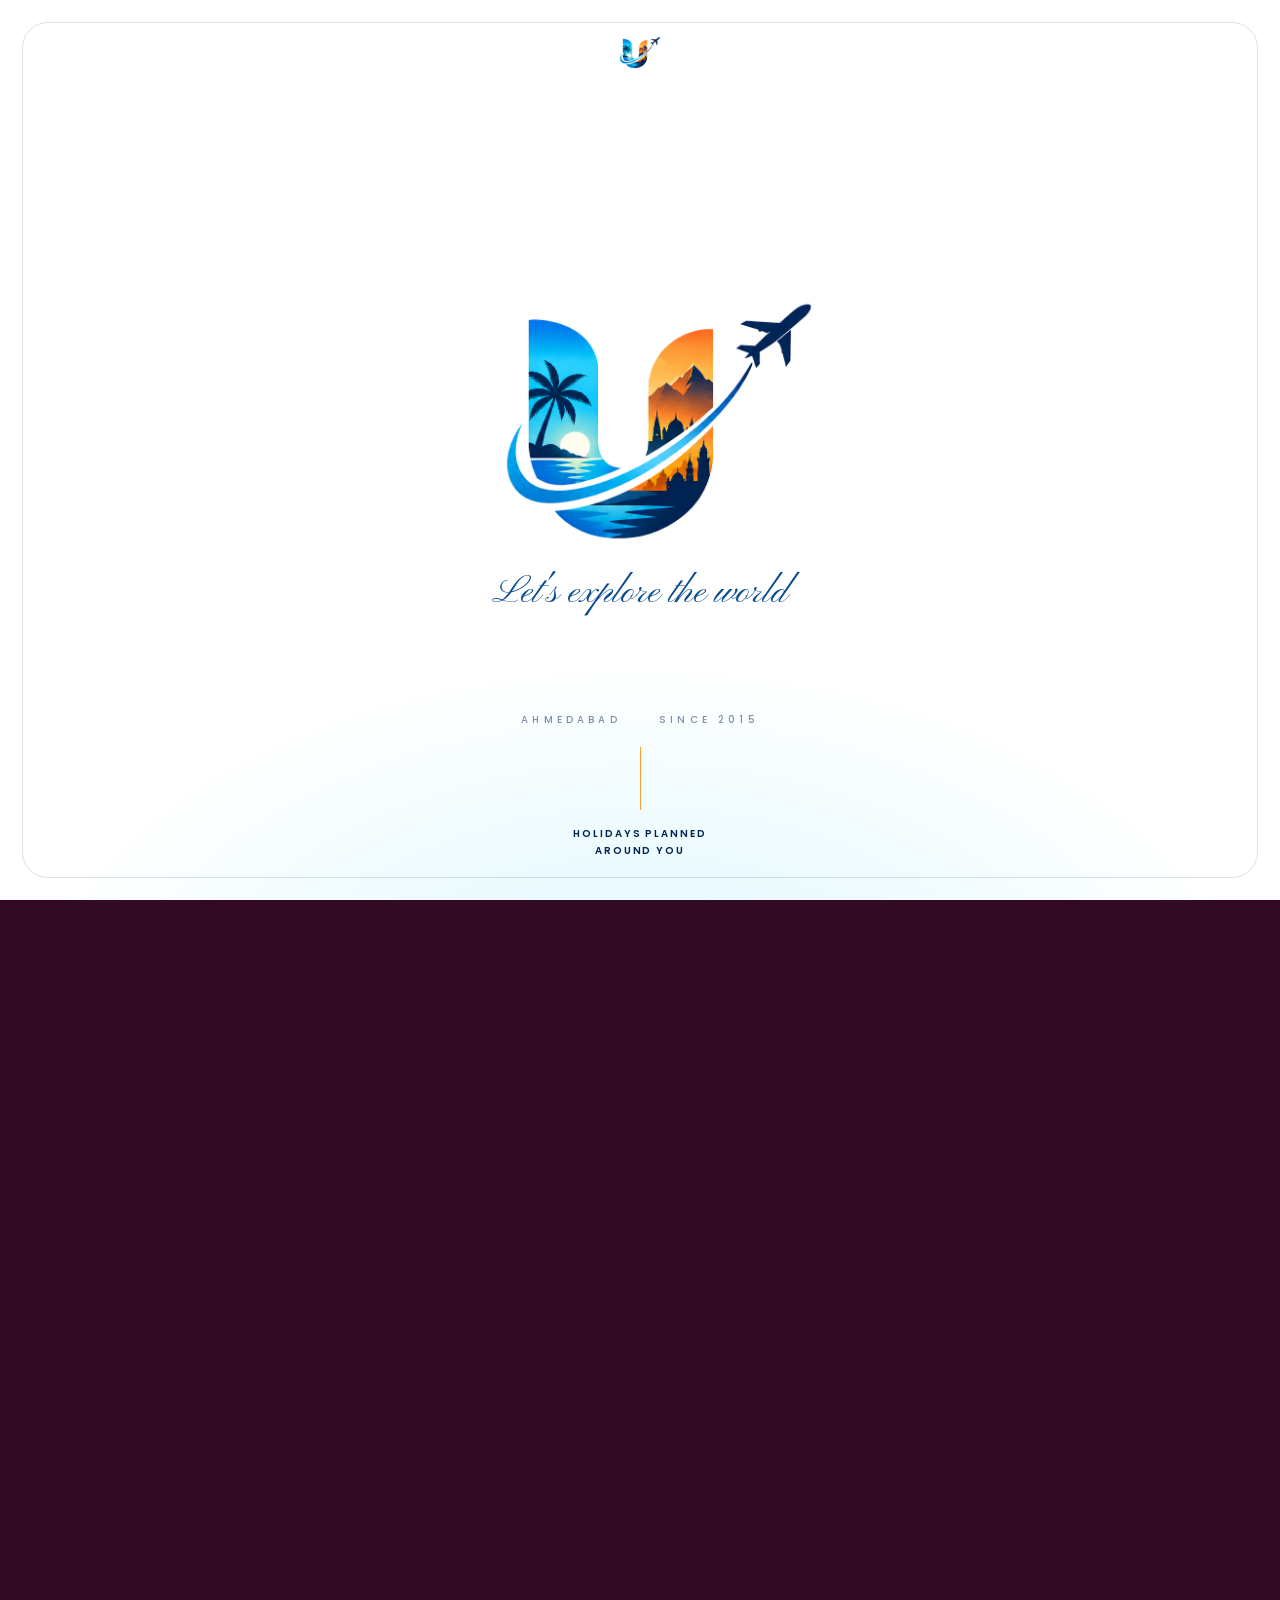
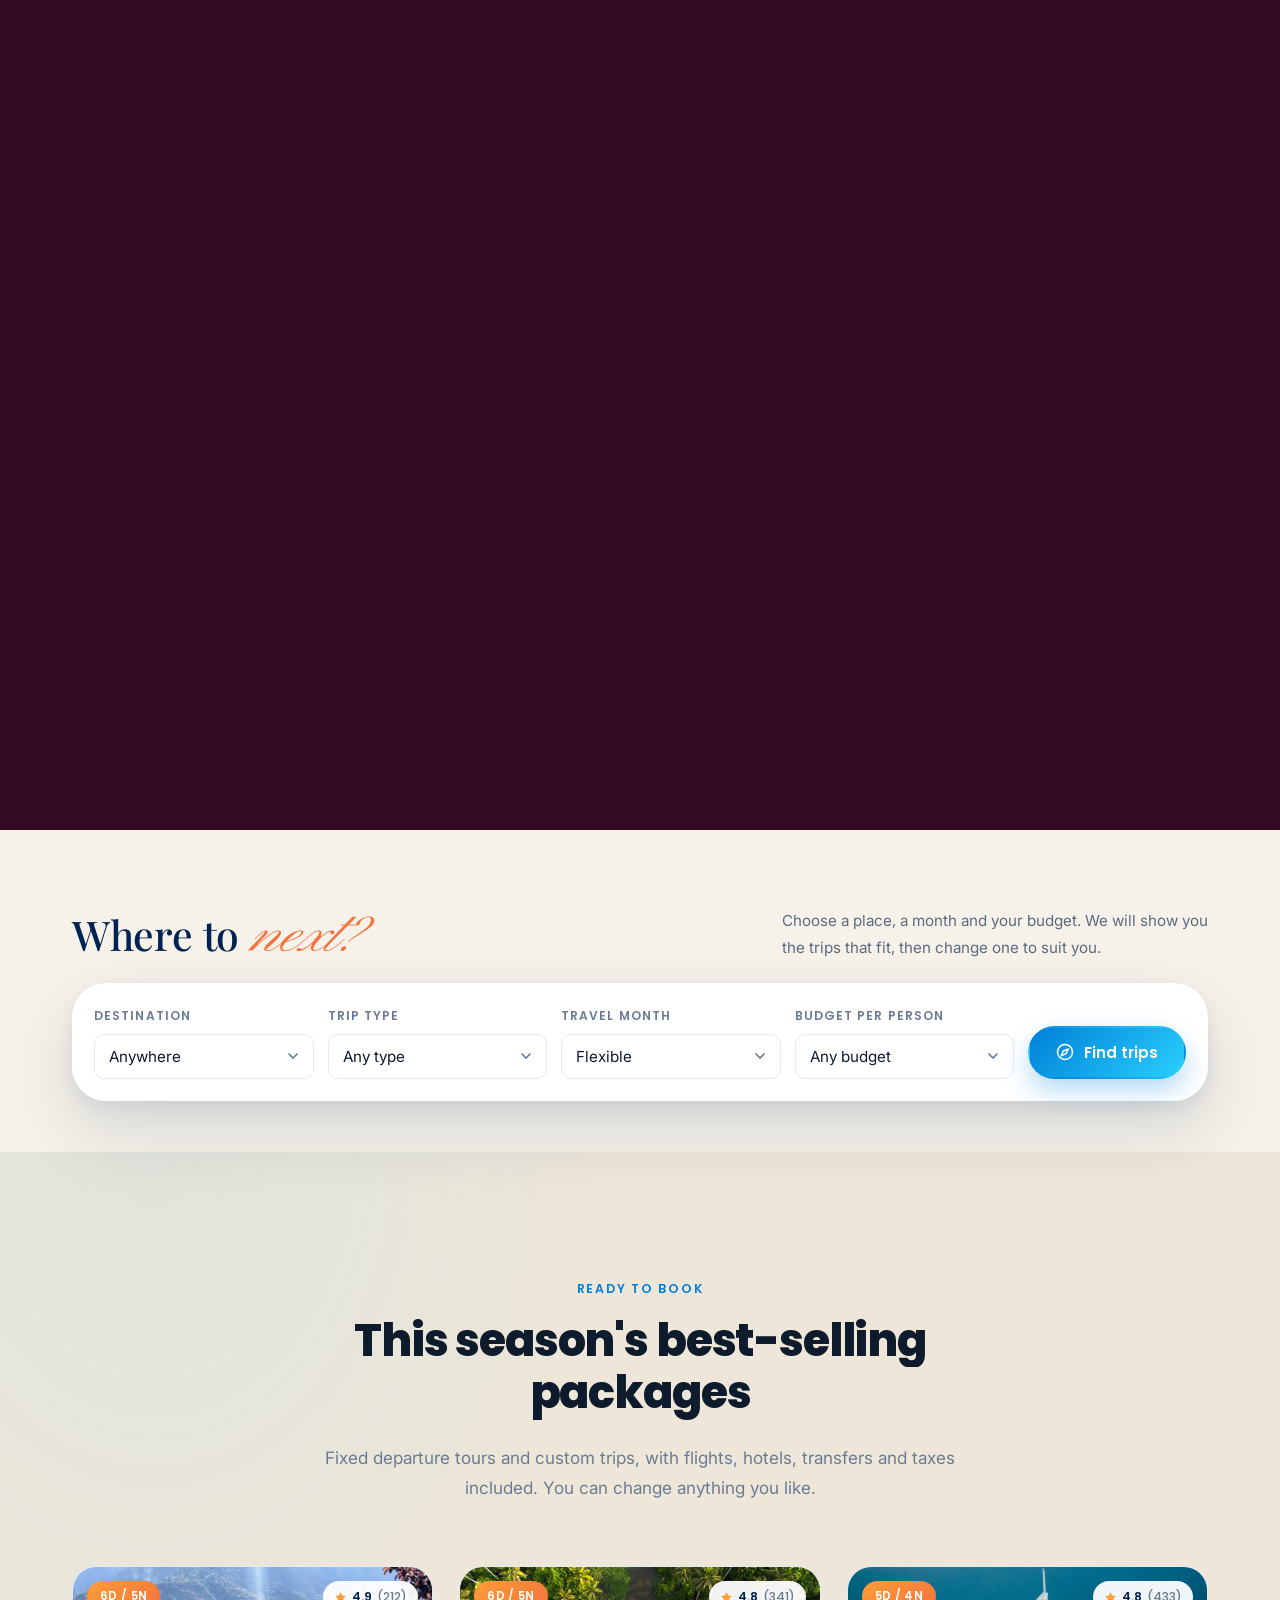
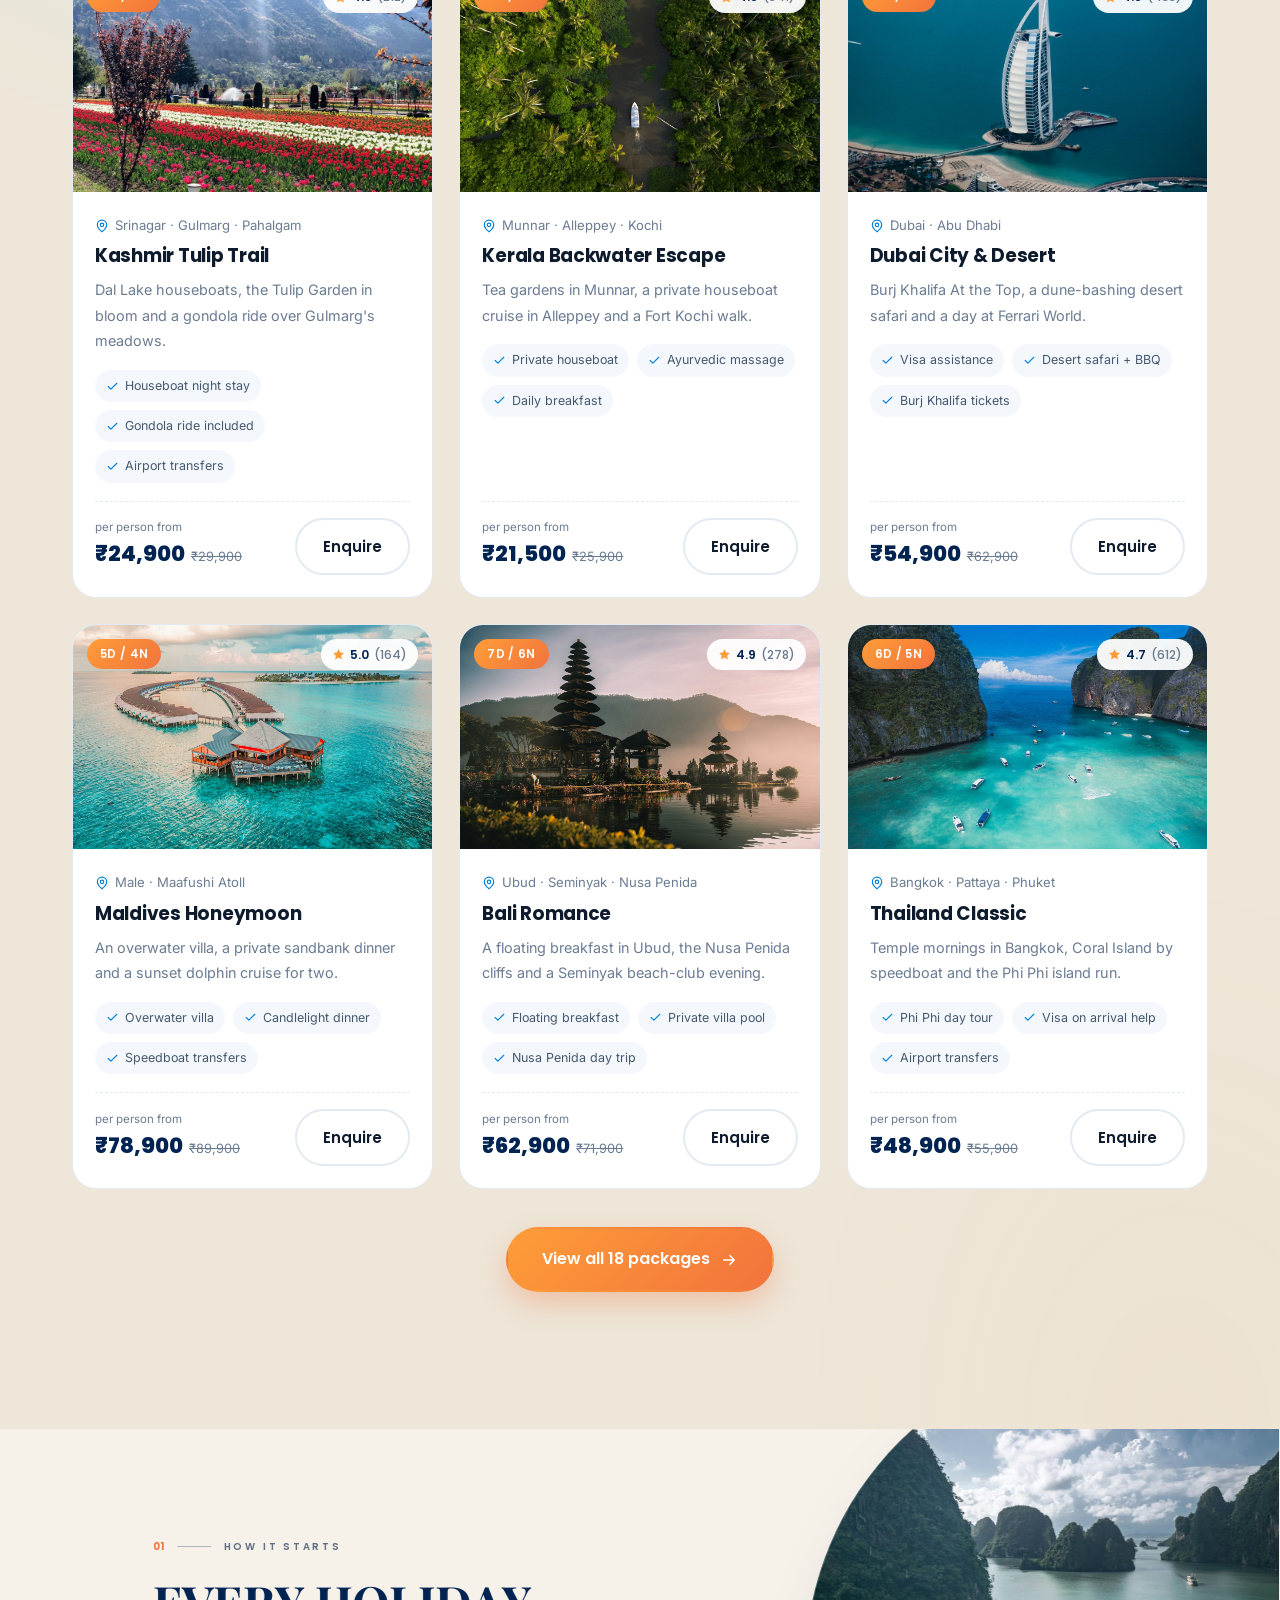
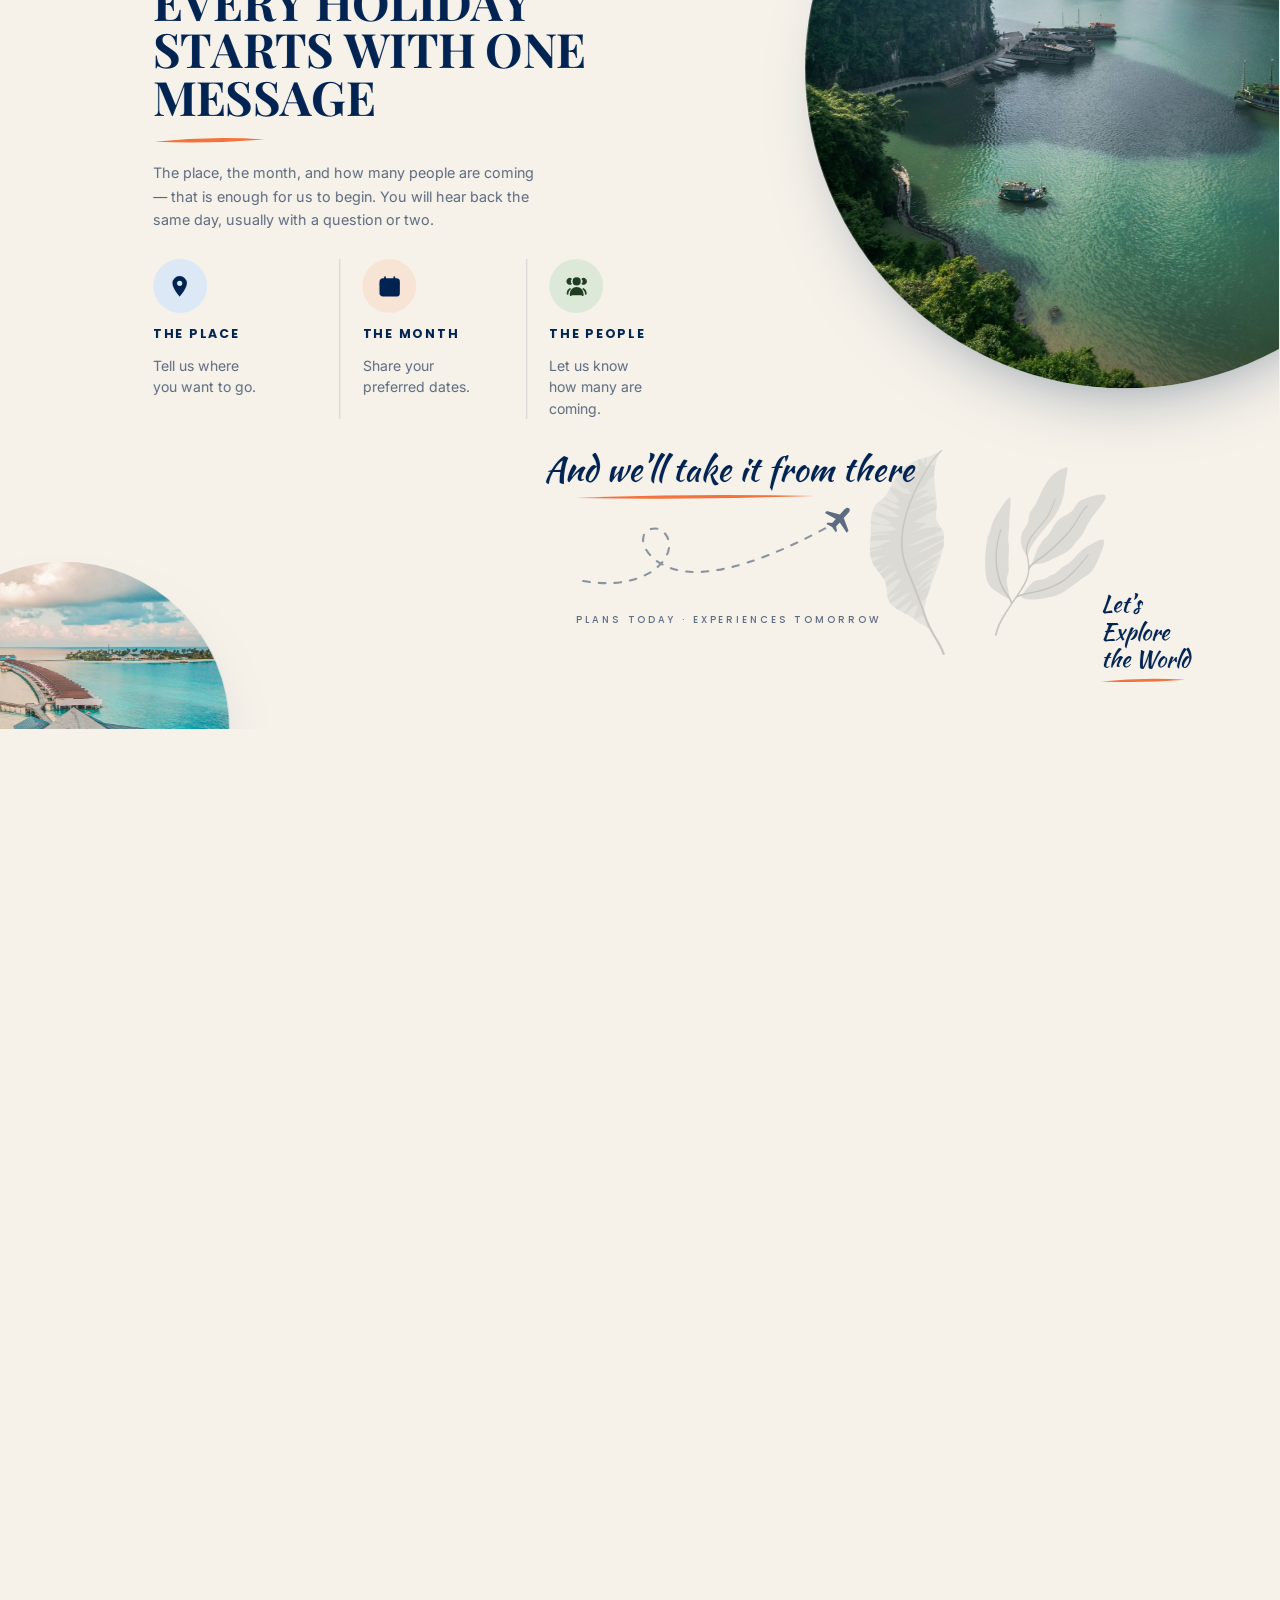
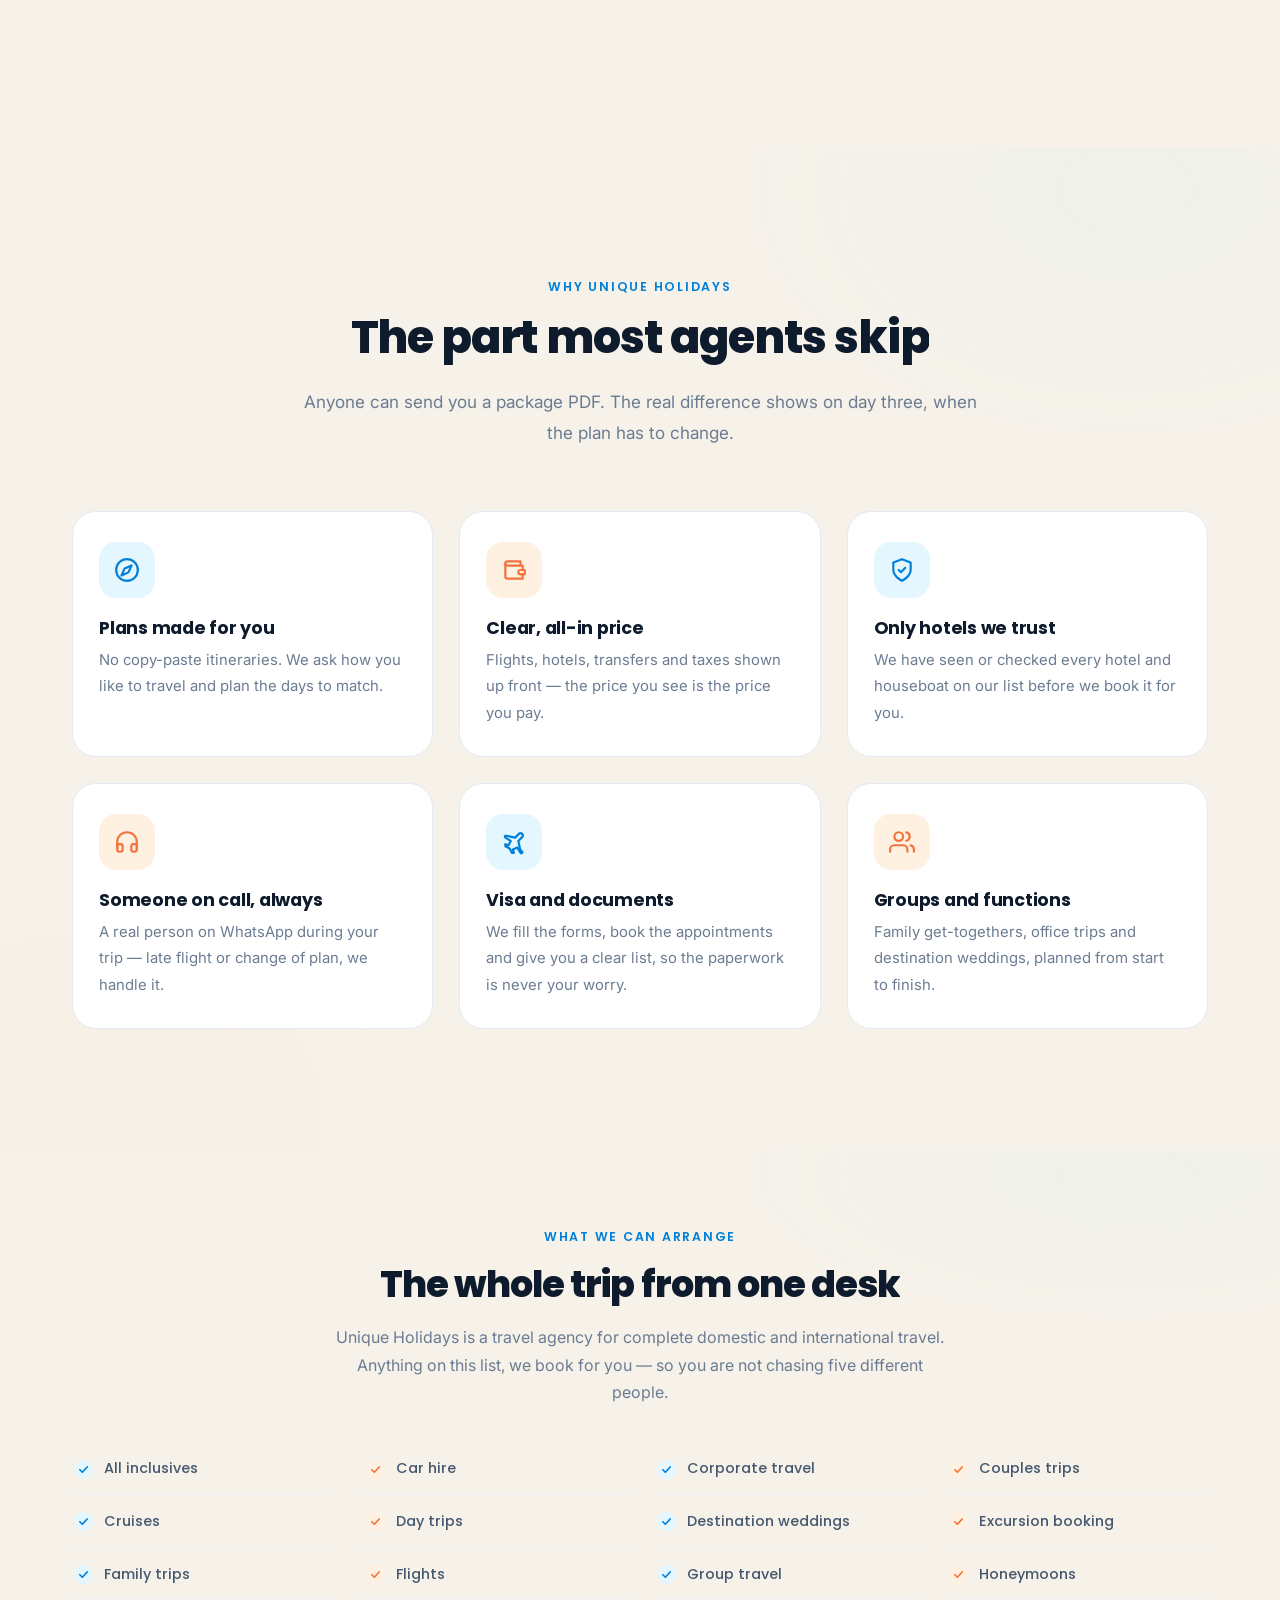
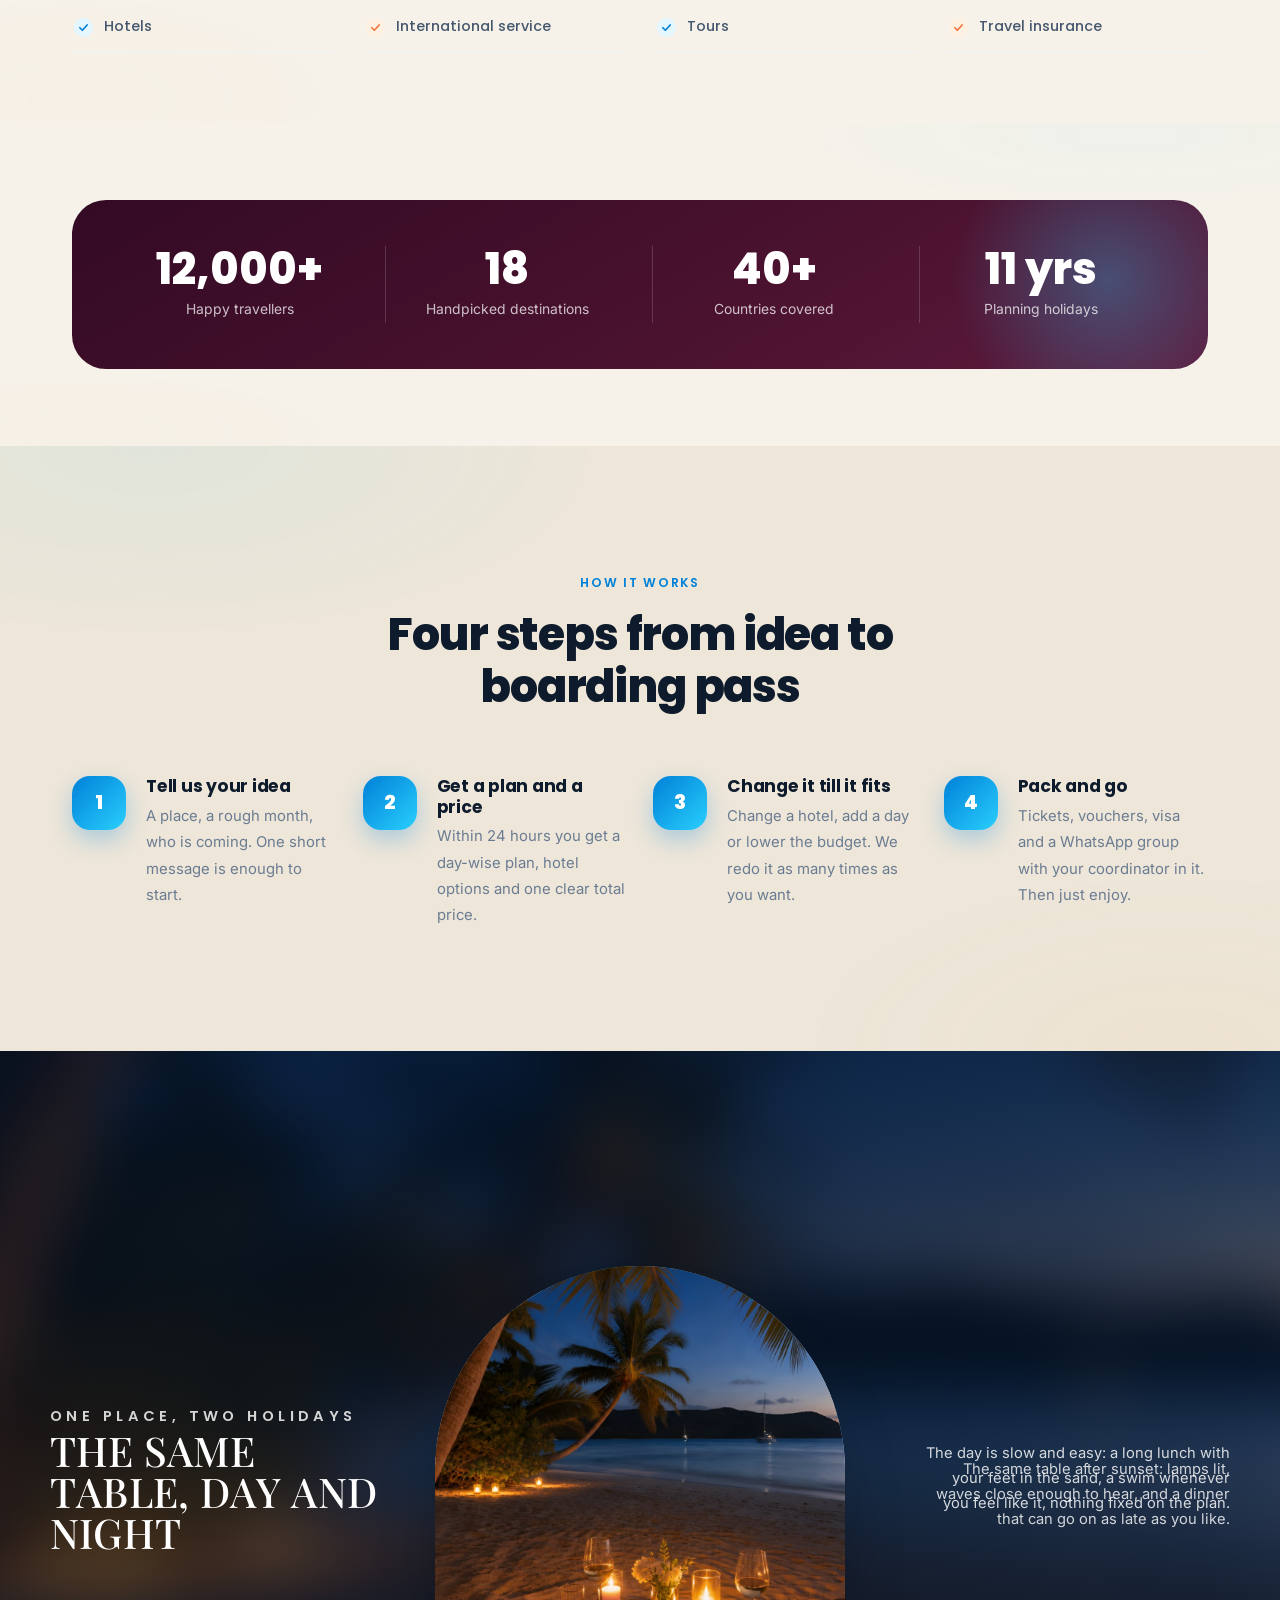
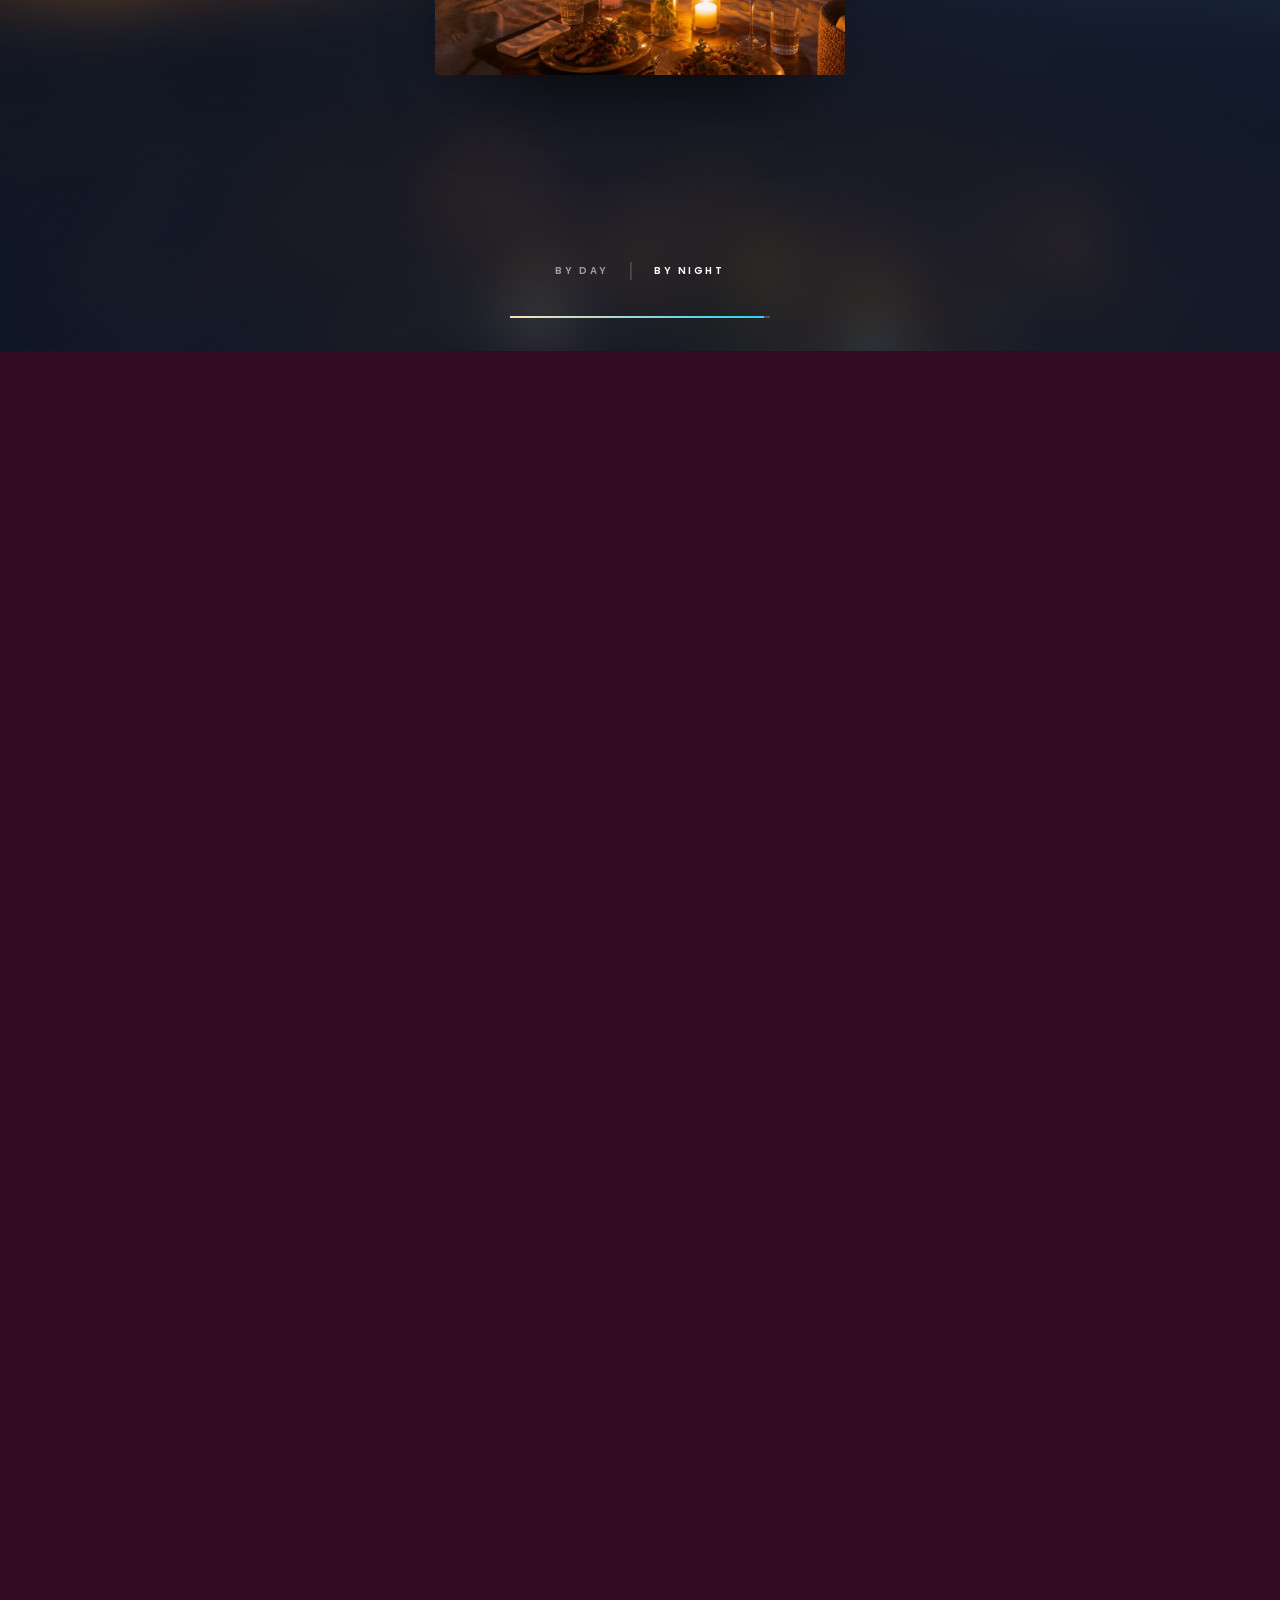
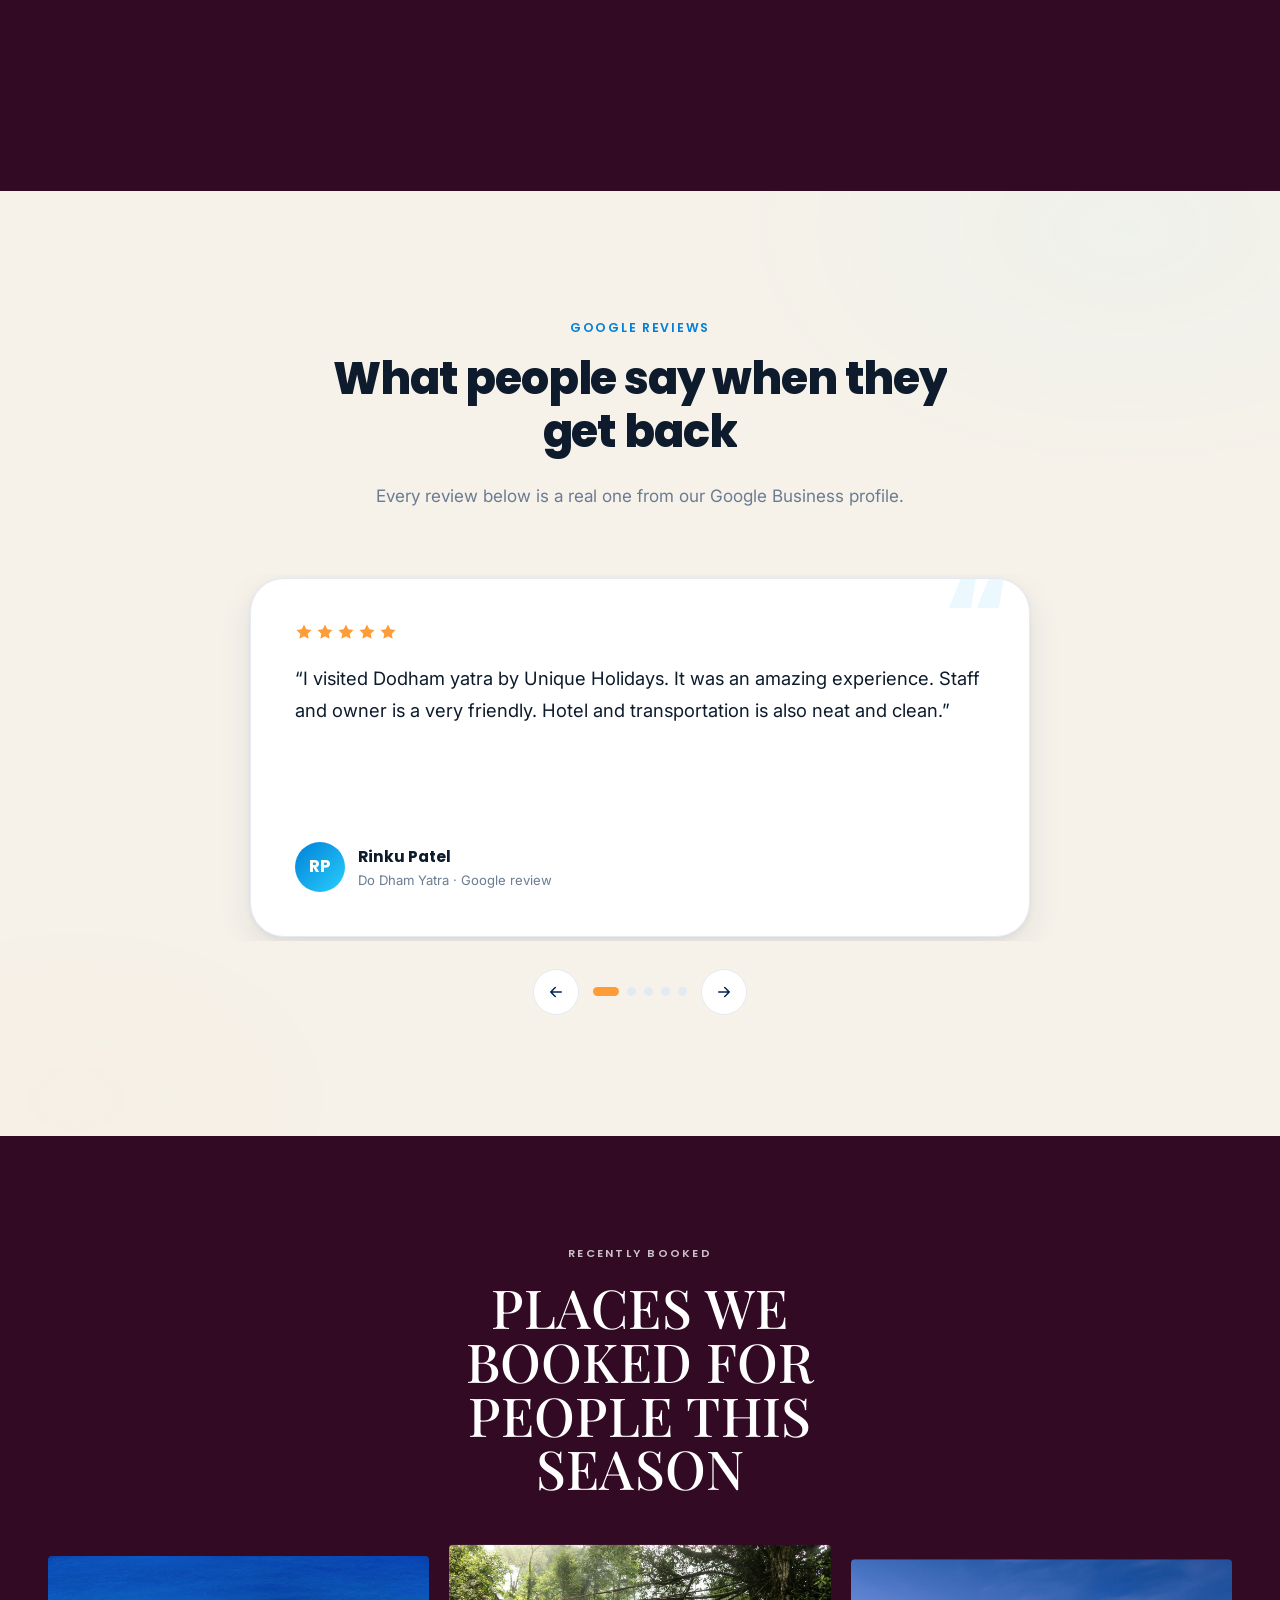
==== index.html @ 4cef004b "Remove the four panels after the gallery In every price, No rush, Plan once then travel with us agai" ====
<!DOCTYPE html>
<html lang="en" class="cx-intro">
<head>
<meta charset="utf-8">
<meta name="viewport" content="width=device-width, initial-scale=1">
<title>Unique Holidays — Custom Tour Packages in India & Abroad</title>
<meta name="description" content="Unique Holidays plans custom holiday packages across India and 40+ countries — honeymoons, family trips, group tours and office trips, with one all-in price and 24x7 support during your trip.">
<meta name="theme-color" content="#002352">
<link rel="canonical" href="https://www.uniqueholidays.com/index.html">
<meta property="og:type" content="website">
<meta property="og:title" content="Unique Holidays — Custom Tour Packages in India & Abroad">
<meta property="og:description" content="Unique Holidays plans custom holiday packages across India and 40+ countries — honeymoons, family trips, group tours and office trips, with one all-in price and 24x7 support during your trip.">
<meta property="og:image" content="assets/img/og-image.png">
<meta property="og:site_name" content="Unique Holidays">
<meta name="twitter:card" content="summary_large_image">
<link rel="icon" href="assets/img/favicon.ico" sizes="any">
<link rel="icon" href="assets/img/icon-192.png" type="image/png">
<link rel="apple-touch-icon" href="assets/img/apple-touch-icon.png">
<link rel="manifest" href="site.webmanifest">
<link rel="preconnect" href="https://fonts.googleapis.com">
<link rel="preconnect" href="https://fonts.gstatic.com" crossorigin>
<link href="https://fonts.googleapis.com/css2?family=Inter:wght@400;500;600&family=Playfair+Display:ital,wght@0,400;0,500;0,600;0,700;1,400;1,500&family=Poppins:wght@500;600;700;800&display=swap" rel="stylesheet">
<link rel="stylesheet" href="assets/css/styles.css?v=20260913h">
<link rel="stylesheet" href="assets/css/motion.css?v=20260913h">
<link rel="stylesheet" href="assets/css/cinema.css?v=20260913h">
<noscript><style>
  /* Without JavaScript the intro never lifts and nothing is measured, so fall
     back to plain, readable HTML. */
  .uh-meter, .cx-pre { display: none !important; }
  [data-anim] { opacity: 1 !important; transform: none !important; }
  .uh-word > i { transform: none !important; }
  html.cx-intro .cx-hero__zoom img { transform: none !important; }
  [data-cx], [data-cx] .cx-c, .cx-stop__dot, .cx-stop__photo, .cx-stop__label { opacity: 1 !important; transform: none !important; translate: none !important; }
  [data-cx], [data-cx] .cx-c, .cx-trail__line { clip-path: none !important; }
  .cx-hero { height: 100vh; }
  .cx-journey__screen { position: relative !important; overflow-x: auto !important; }
  .theme-toggle { display: none; }
</style></noscript>
<script src="assets/js/boot.js?v=20260913h"></script>
<script type="application/ld+json">
{"@context":"https://schema.org","@type":"TravelAgency","name":"Unique Holidays",
"slogan":"Let's Explore the World","url":"https://www.uniqueholidays.com/",
"logo":"https://www.uniqueholidays.com/assets/img/logo-u.png",
"telephone":"+91 70411 90618","email":"hello@uniqueholidays.com",
"description":"Unique Holidays is a trusted travel agency providing complete domestic and international travel services — tour packages, flights, hotels, cruises, honeymoons, group travel, destination weddings, corporate travel and travel insurance.",
"address":{"@type":"PostalAddress","streetAddress":"A-1234, Money Plant High Street, Gota","addressLocality":"Ahmedabad",
"addressRegion":"Gujarat","postalCode":"382470","addressCountry":"IN"},
"openingHours":"Mo-Sa 10:00-19:30",
"hasOfferCatalog":{"@type":"OfferCatalog","name":"Travel services","itemListElement":[
{"@type":"Offer","itemOffered":{"@type":"Service","name":"All inclusives"}},
{"@type":"Offer","itemOffered":{"@type":"Service","name":"Car hire"}},
{"@type":"Offer","itemOffered":{"@type":"Service","name":"Corporate travel"}},
{"@type":"Offer","itemOffered":{"@type":"Service","name":"Couples trips"}},
{"@type":"Offer","itemOffered":{"@type":"Service","name":"Cruises"}},
{"@type":"Offer","itemOffered":{"@type":"Service","name":"Day trips"}},
{"@type":"Offer","itemOffered":{"@type":"Service","name":"Destination weddings"}},
{"@type":"Offer","itemOffered":{"@type":"Service","name":"Excursion booking"}},
{"@type":"Offer","itemOffered":{"@type":"Service","name":"Family trips"}},
{"@type":"Offer","itemOffered":{"@type":"Service","name":"Flights"}},
{"@type":"Offer","itemOffered":{"@type":"Service","name":"Group travel"}},
{"@type":"Offer","itemOffered":{"@type":"Service","name":"Honeymoons"}},
{"@type":"Offer","itemOffered":{"@type":"Service","name":"Hotels"}},
{"@type":"Offer","itemOffered":{"@type":"Service","name":"International service"}},
{"@type":"Offer","itemOffered":{"@type":"Service","name":"Tours"}},
{"@type":"Offer","itemOffered":{"@type":"Service","name":"Travel insurance"}}]}}
</script></head>
<body class="cx">
<a class="skip-link" href="#main">Skip to main content</a>

<div class="cx-pre" id="cxPre" aria-hidden="true">
  <div class="cx-pre__frame"></div>
  <span class="cx-pre__ring cx-pre__ring--2"></span>
  <span class="cx-pre__ring cx-pre__ring--1"></span>
  <div class="cx-pre__top"><img data-cx-part="ctn" src="assets/img/logo-mark.png" alt="" width="46" height="36"></div>
  <div class="cx-pre__center">
    <img class="cx-pre__logo" src="assets/img/logo-u.png" alt="Unique Holidays" width="697" height="554">
    <p class="cx-pre__tag" data-cx-part="a">Let's explore the world</p>
  </div>
  <div class="cx-pre__meta">
    <span class="cx-spaced" data-cx-part="a">Ahmedabad</span>
    <span class="cx-spaced" data-cx-part="a">Since 2015</span>
  </div>
  <div class="cx-pre__bottom">
    <span class="cx-pre__progress" data-cx-part="line"><i></i></span>
    <p data-cx-part="p">Holidays planned<br>around you</p>
  </div>
</div>

<div class="uh-meter" id="uhMeter" aria-hidden="true">
  <span class="uh-meter__num" id="uhMeterNum">00</span>
  <span class="uh-meter__track"><span class="uh-meter__fill" id="uhMeterFill"></span></span>
  <span class="uh-meter__label">Scroll</span>
</div>
<header class="site-header" id="siteHeader">
  <div class="container header-inner">
    <a class="brand" href="index.html" aria-label="Unique Holidays — home">
      <img src="assets/img/logo-mark.png" alt="" width="46" height="36">
      <span class="brand-text">
        <span class="brand-name">Unique <span>Holidays</span></span>
        <span class="brand-tag">Let's Explore the World</span>
      </span>
    </a>
    <nav class="nav" id="primaryNav" aria-label="Primary">
      <ul class="nav-list"><li><a href="index.html" aria-current="page">Home</a></li><li><a href="destinations.html">Destinations</a></li><li><a href="packages.html">Tour Packages</a></li><li><a href="about.html">About Us</a></li><li><a href="contact.html">Contact</a></li><li class="nav-cta-mobile"><a class="btn btn-primary" href="contact.html">Plan My Trip</a></li></ul>
    </nav>
    <div class="header-actions">
      <a class="header-phone" href="tel:+917041190618"><svg viewBox="0 0 24 24" fill="none" stroke="currentColor" stroke-width="2" stroke-linecap="round" stroke-linejoin="round" aria-hidden="true"><path d="M22 16.9v3a2 2 0 0 1-2.2 2 19.8 19.8 0 0 1-8.6-3.1 19.5 19.5 0 0 1-6-6A19.8 19.8 0 0 1 2 4.2 2 2 0 0 1 4 2h3a2 2 0 0 1 2 1.7c.1 1 .4 1.9.7 2.8a2 2 0 0 1-.4 2.1L8 9.9a16 16 0 0 0 6 6l1.3-1.3a2 2 0 0 1 2.1-.4c.9.3 1.8.6 2.8.7a2 2 0 0 1 1.8 2z"/></svg><span>+91 70411 90618</span></a>
      <button class="theme-toggle" type="button" aria-pressed="false" aria-label="Switch to night mode">
        <svg class="i-sun" viewBox="0 0 24 24" fill="none" stroke="currentColor" stroke-width="2" stroke-linecap="round" stroke-linejoin="round" aria-hidden="true"><circle cx="12" cy="12" r="4.2"/><path d="M12 2v2.4M12 19.6V22M4.2 4.2l1.7 1.7M18.1 18.1l1.7 1.7M2 12h2.4M19.6 12H22M4.2 19.8l1.7-1.7M18.1 5.9l1.7-1.7"/></svg><svg class="i-moon" viewBox="0 0 24 24" fill="none" stroke="currentColor" stroke-width="2" stroke-linecap="round" stroke-linejoin="round" aria-hidden="true"><path d="M21 13.2A8.5 8.5 0 1 1 10.8 3a6.8 6.8 0 0 0 10.2 10.2z"/></svg>
      </button>
      <a class="btn btn-primary" href="contact.html">Plan My Trip</a>
      <button class="nav-toggle" id="navToggle" type="button"
              aria-expanded="false" aria-controls="primaryNav" aria-label="Toggle navigation">
        <span></span>
      </button>
    </div>
  </div>
</header>
  <span class="cx-badge" aria-hidden="true">
    <svg viewBox="0 0 120 120">
      <defs><path id="cxBadgePath" d="M60,60 m-45,0 a45,45 0 1,1 90,0 a45,45 0 1,1 -90,0"></path></defs>
      <text><textPath href="#cxBadgePath">Unique Holidays &#183; Since 2015 &#183; </textPath></text>
    </svg>
    <img src="assets/img/logo-mark.png" alt="" width="46" height="36">
  </span>

<main id="main">

  <!-- ============================================================ hero -->
  <section class="cx-hero" id="cxHero" data-bg="dark" data-cx-manual aria-labelledby="cxHeroTitle">
    <div class="cx-hero__stage">
      <div class="cx-hero__bg" aria-hidden="true">
        <div class="cx-hero__zoom"><picture><source media="(max-width: 700px)" type="image/webp" srcset="assets/img/scenes/hero-portrait.webp"><source media="(max-width: 700px)" srcset="assets/img/scenes/hero-portrait.jpg"><source type="image/webp" srcset="assets/img/scenes/hero-landscape.webp"><img src="assets/img/scenes/hero-landscape.jpg" alt="" width="1536" height="1024" fetchpriority="high"></picture></div>
      </div>
      <div class="cx-hero__shade" aria-hidden="true"></div>
      <div class="cx-hero__content">
        <p class="cx-label" data-cx="ctn">Custom holiday packages &middot; India &amp; 40+ countries</p>
        <h1 class="cx-hero__title" id="cxHeroTitle"><span data-cx="h">Unique</span> <span data-cx="h">Holidays</span></h1>
        <p class="cx-hero__script" data-cx="p">Let's explore the world</p>
        <div class="cx-hero__actions" data-cx="ctn">
          <a class="btn btn-primary btn-lg" href="packages.html">Browse packages <svg viewBox="0 0 24 24" fill="none" stroke="currentColor" stroke-width="2" stroke-linecap="round" stroke-linejoin="round" aria-hidden="true"><path d="M5 12h14M13 6l6 6-6 6"/></svg></a>
          <a class="btn btn-light btn-lg" href="tel:+917041190618"><svg viewBox="0 0 24 24" fill="none" stroke="currentColor" stroke-width="2" stroke-linecap="round" stroke-linejoin="round" aria-hidden="true"><path d="M22 16.9v3a2 2 0 0 1-2.2 2 19.8 19.8 0 0 1-8.6-3.1 19.5 19.5 0 0 1-6-6A19.8 19.8 0 0 1 2 4.2 2 2 0 0 1 4 2h3a2 2 0 0 1 2 1.7c.1 1 .4 1.9.7 2.8a2 2 0 0 1-.4 2.1L8 9.9a16 16 0 0 0 6 6l1.3-1.3a2 2 0 0 1 2.1-.4c.9.3 1.8.6 2.8.7a2 2 0 0 1 1.8 2z"/></svg> Talk to an expert</a>
        </div>
      </div>
      <div class="cx-hero__cue" aria-hidden="true"><span>Scroll</span><i></i></div>
    </div>
  </section>

  <!-- ==================================================== search widget -->
  <section class="cx-search" data-bg="light" aria-labelledby="cxSearchTitle">
    <div class="container">
      <div class="cx-search__head" data-cx-group>
        <h2 id="cxSearchTitle" data-cx="h">Where to <em>next?</em></h2>
        <p data-cx="p">Choose a place, a month and your budget. We will show you the trips that fit, then change one to suit you.</p>
      </div>
    </div>
  <div class="container search-wrap">
    <form class="search-card" id="tripSearch" novalidate data-anim="fade-up" data-anim-delay="200">
      <div class="field">
        <label for="sDest">Destination</label>
        <select id="sDest" name="destination">
          <option value="">Anywhere</option>
          <option value="kashmir">Kashmir</option><option value="kerala">Kerala</option><option value="goa">Goa</option><option value="ladakh">Ladakh</option><option value="rajasthan">Rajasthan</option><option value="andaman">Andaman Islands</option><option value="himachal">Himachal</option><option value="meghalaya">Meghalaya</option><option value="dubai">Dubai</option><option value="maldives">Maldives</option><option value="bali">Bali</option><option value="thailand">Thailand</option><option value="singapore">Singapore</option><option value="switzerland">Switzerland</option><option value="vietnam">Vietnam</option><option value="turkey">Turkey</option><option value="europe">Europe</option><option value="srilanka">Sri Lanka</option>
        </select>
      </div>
      <div class="field">
        <label for="sType">Trip type</label>
        <select id="sType" name="type">
          <option value="">Any type</option>
          <option value="family">Family</option>
          <option value="honeymoon">Honeymoon</option>
          <option value="beach">Beach &amp; islands</option>
          <option value="adventure">Adventure</option>
          <option value="heritage">Heritage</option>
          <option value="premium">Premium</option>
        </select>
      </div>
      <div class="field">
        <label for="sMonth">Travel month</label>
        <select id="sMonth" name="month">
          <option value="">Flexible</option>
          <option>January</option><option>February</option><option>March</option>
          <option>April</option><option>May</option><option>June</option>
          <option>July</option><option>August</option><option>September</option>
          <option>October</option><option>November</option><option>December</option>
        </select>
      </div>
      <div class="field">
        <label for="sBudget">Budget per person</label>
        <select id="sBudget" name="budget">
          <option value="">Any budget</option>
          <option value="25000">Under ₹25,000</option>
          <option value="50000">₹25,000 – ₹50,000</option>
          <option value="100000">₹50,000 – ₹1,00,000</option>
          <option value="999999">₹1,00,000+</option>
        </select>
      </div>
      <div class="field field-submit">
        <button class="btn btn-brand btn-block" type="submit" style="padding:13px 26px">
          <svg viewBox="0 0 24 24" fill="none" stroke="currentColor" stroke-width="2" stroke-linecap="round" stroke-linejoin="round" aria-hidden="true"><circle cx="12" cy="12" r="10"/><path d="m16.2 7.8-2.9 6.4-6.4 2.9 2.9-6.4z"/></svg> Find trips
        </button>
      </div>
    </form>
  </div>
  </section>

  <!-- ======================================================== packages -->
  <section class="section section--soft">
    <div class="container">
      <div class="section-head section-head--center">
        <span class="eyebrow">Ready to book</span>
        <h2 data-split>This season's best-selling packages</h2>
        <p>Fixed departure tours and custom trips, with flights, hotels, transfers and
           taxes included. You can change anything you like.</p>
      </div>
      <div class="grid grid-3 grid--stack" data-stagger="110"><article class="pkg-card reveal" data-category="family" data-destination="kashmir" data-price="24900" data-title="kashmir tulip trail srinagar · gulmarg · pahalgam">
  <div class="pkg-media">
    <img src="assets/img/destinations/kashmir.jpg" alt="Srinagar · Gulmarg · Pahalgam" loading="lazy" width="900" height="675">
    <span class="pkg-badge">6D / 5N</span>
    <span class="pkg-rating"><svg viewBox="0 0 24 24" fill="none" stroke="currentColor" stroke-width="2" stroke-linecap="round" stroke-linejoin="round" aria-hidden="true"><path d="m12 2 3.1 6.3 6.9 1-5 4.9 1.2 6.8-6.2-3.3-6.2 3.3L7 14.2l-5-4.9 6.9-1z" fill="currentColor" stroke="none"/></svg>4.9 <span style="color:var(--muted);font-weight:500">(212)</span></span>
  </div>
  <div class="pkg-body">
    <span class="pkg-where"><svg viewBox="0 0 24 24" fill="none" stroke="currentColor" stroke-width="2" stroke-linecap="round" stroke-linejoin="round" aria-hidden="true"><path d="M20 10c0 6-8 12-8 12s-8-6-8-12a8 8 0 0 1 16 0z"/><circle cx="12" cy="10" r="3"/></svg>Srinagar · Gulmarg · Pahalgam</span>
    <h3>Kashmir Tulip Trail</h3>
    <p>Dal Lake houseboats, the Tulip Garden in bloom and a gondola ride over Gulmarg's meadows.</p>
    <ul class="pkg-meta"><li><svg viewBox="0 0 24 24" fill="none" stroke="currentColor" stroke-width="2" stroke-linecap="round" stroke-linejoin="round" aria-hidden="true"><path d="M20 6 9 17l-5-5"/></svg>Houseboat night stay</li><li><svg viewBox="0 0 24 24" fill="none" stroke="currentColor" stroke-width="2" stroke-linecap="round" stroke-linejoin="round" aria-hidden="true"><path d="M20 6 9 17l-5-5"/></svg>Gondola ride included</li><li><svg viewBox="0 0 24 24" fill="none" stroke="currentColor" stroke-width="2" stroke-linecap="round" stroke-linejoin="round" aria-hidden="true"><path d="M20 6 9 17l-5-5"/></svg>Airport transfers</li></ul>
    <div class="pkg-foot">
      <span class="price">
        <small>per person from</small>
        <strong>₹24,900</strong><s>₹29,900</s>
      </span>
      <a class="btn btn-outline" href="contact.html?package=kashmir-tulip">Enquire</a>
    </div>
  </div>
</article><article class="pkg-card reveal" data-category="family" data-destination="kerala" data-price="21500" data-title="kerala backwater escape munnar · alleppey · kochi">
  <div class="pkg-media">
    <img src="assets/img/destinations/kerala.jpg" alt="Munnar · Alleppey · Kochi" loading="lazy" width="900" height="506">
    <span class="pkg-badge">6D / 5N</span>
    <span class="pkg-rating"><svg viewBox="0 0 24 24" fill="none" stroke="currentColor" stroke-width="2" stroke-linecap="round" stroke-linejoin="round" aria-hidden="true"><path d="m12 2 3.1 6.3 6.9 1-5 4.9 1.2 6.8-6.2-3.3-6.2 3.3L7 14.2l-5-4.9 6.9-1z" fill="currentColor" stroke="none"/></svg>4.8 <span style="color:var(--muted);font-weight:500">(341)</span></span>
  </div>
  <div class="pkg-body">
    <span class="pkg-where"><svg viewBox="0 0 24 24" fill="none" stroke="currentColor" stroke-width="2" stroke-linecap="round" stroke-linejoin="round" aria-hidden="true"><path d="M20 10c0 6-8 12-8 12s-8-6-8-12a8 8 0 0 1 16 0z"/><circle cx="12" cy="10" r="3"/></svg>Munnar · Alleppey · Kochi</span>
    <h3>Kerala Backwater Escape</h3>
    <p>Tea gardens in Munnar, a private houseboat cruise in Alleppey and a Fort Kochi walk.</p>
    <ul class="pkg-meta"><li><svg viewBox="0 0 24 24" fill="none" stroke="currentColor" stroke-width="2" stroke-linecap="round" stroke-linejoin="round" aria-hidden="true"><path d="M20 6 9 17l-5-5"/></svg>Private houseboat</li><li><svg viewBox="0 0 24 24" fill="none" stroke="currentColor" stroke-width="2" stroke-linecap="round" stroke-linejoin="round" aria-hidden="true"><path d="M20 6 9 17l-5-5"/></svg>Ayurvedic massage</li><li><svg viewBox="0 0 24 24" fill="none" stroke="currentColor" stroke-width="2" stroke-linecap="round" stroke-linejoin="round" aria-hidden="true"><path d="M20 6 9 17l-5-5"/></svg>Daily breakfast</li></ul>
    <div class="pkg-foot">
      <span class="price">
        <small>per person from</small>
        <strong>₹21,500</strong><s>₹25,900</s>
      </span>
      <a class="btn btn-outline" href="contact.html?package=kerala-backwaters">Enquire</a>
    </div>
  </div>
</article><article class="pkg-card reveal" data-category="family" data-destination="dubai" data-price="54900" data-title="dubai city & desert dubai · abu dhabi">
  <div class="pkg-media">
    <img src="assets/img/destinations/dubai.jpg" alt="Dubai · Abu Dhabi" loading="lazy" width="900" height="1350">
    <span class="pkg-badge">5D / 4N</span>
    <span class="pkg-rating"><svg viewBox="0 0 24 24" fill="none" stroke="currentColor" stroke-width="2" stroke-linecap="round" stroke-linejoin="round" aria-hidden="true"><path d="m12 2 3.1 6.3 6.9 1-5 4.9 1.2 6.8-6.2-3.3-6.2 3.3L7 14.2l-5-4.9 6.9-1z" fill="currentColor" stroke="none"/></svg>4.8 <span style="color:var(--muted);font-weight:500">(433)</span></span>
  </div>
  <div class="pkg-body">
    <span class="pkg-where"><svg viewBox="0 0 24 24" fill="none" stroke="currentColor" stroke-width="2" stroke-linecap="round" stroke-linejoin="round" aria-hidden="true"><path d="M20 10c0 6-8 12-8 12s-8-6-8-12a8 8 0 0 1 16 0z"/><circle cx="12" cy="10" r="3"/></svg>Dubai · Abu Dhabi</span>
    <h3>Dubai City & Desert</h3>
    <p>Burj Khalifa At the Top, a dune-bashing desert safari and a day at Ferrari World.</p>
    <ul class="pkg-meta"><li><svg viewBox="0 0 24 24" fill="none" stroke="currentColor" stroke-width="2" stroke-linecap="round" stroke-linejoin="round" aria-hidden="true"><path d="M20 6 9 17l-5-5"/></svg>Visa assistance</li><li><svg viewBox="0 0 24 24" fill="none" stroke="currentColor" stroke-width="2" stroke-linecap="round" stroke-linejoin="round" aria-hidden="true"><path d="M20 6 9 17l-5-5"/></svg>Desert safari + BBQ</li><li><svg viewBox="0 0 24 24" fill="none" stroke="currentColor" stroke-width="2" stroke-linecap="round" stroke-linejoin="round" aria-hidden="true"><path d="M20 6 9 17l-5-5"/></svg>Burj Khalifa tickets</li></ul>
    <div class="pkg-foot">
      <span class="price">
        <small>per person from</small>
        <strong>₹54,900</strong><s>₹62,900</s>
      </span>
      <a class="btn btn-outline" href="contact.html?package=dubai-city">Enquire</a>
    </div>
  </div>
</article><article class="pkg-card reveal" data-category="honeymoon" data-destination="maldives" data-price="78900" data-title="maldives honeymoon male · maafushi atoll">
  <div class="pkg-media">
    <img src="assets/img/destinations/maldives.jpg" alt="Male · Maafushi Atoll" loading="lazy" width="900" height="675">
    <span class="pkg-badge">5D / 4N</span>
    <span class="pkg-rating"><svg viewBox="0 0 24 24" fill="none" stroke="currentColor" stroke-width="2" stroke-linecap="round" stroke-linejoin="round" aria-hidden="true"><path d="m12 2 3.1 6.3 6.9 1-5 4.9 1.2 6.8-6.2-3.3-6.2 3.3L7 14.2l-5-4.9 6.9-1z" fill="currentColor" stroke="none"/></svg>5.0 <span style="color:var(--muted);font-weight:500">(164)</span></span>
  </div>
  <div class="pkg-body">
    <span class="pkg-where"><svg viewBox="0 0 24 24" fill="none" stroke="currentColor" stroke-width="2" stroke-linecap="round" stroke-linejoin="round" aria-hidden="true"><path d="M20 10c0 6-8 12-8 12s-8-6-8-12a8 8 0 0 1 16 0z"/><circle cx="12" cy="10" r="3"/></svg>Male · Maafushi Atoll</span>
    <h3>Maldives Honeymoon</h3>
    <p>An overwater villa, a private sandbank dinner and a sunset dolphin cruise for two.</p>
    <ul class="pkg-meta"><li><svg viewBox="0 0 24 24" fill="none" stroke="currentColor" stroke-width="2" stroke-linecap="round" stroke-linejoin="round" aria-hidden="true"><path d="M20 6 9 17l-5-5"/></svg>Overwater villa</li><li><svg viewBox="0 0 24 24" fill="none" stroke="currentColor" stroke-width="2" stroke-linecap="round" stroke-linejoin="round" aria-hidden="true"><path d="M20 6 9 17l-5-5"/></svg>Candlelight dinner</li><li><svg viewBox="0 0 24 24" fill="none" stroke="currentColor" stroke-width="2" stroke-linecap="round" stroke-linejoin="round" aria-hidden="true"><path d="M20 6 9 17l-5-5"/></svg>Speedboat transfers</li></ul>
    <div class="pkg-foot">
      <span class="price">
        <small>per person from</small>
        <strong>₹78,900</strong><s>₹89,900</s>
      </span>
      <a class="btn btn-outline" href="contact.html?package=maldives-honeymoon">Enquire</a>
    </div>
  </div>
</article><article class="pkg-card reveal" data-category="honeymoon" data-destination="bali" data-price="62900" data-title="bali romance ubud · seminyak · nusa penida">
  <div class="pkg-media">
    <img src="assets/img/destinations/bali.jpg" alt="Ubud · Seminyak · Nusa Penida" loading="lazy" width="1400" height="933">
    <span class="pkg-badge">7D / 6N</span>
    <span class="pkg-rating"><svg viewBox="0 0 24 24" fill="none" stroke="currentColor" stroke-width="2" stroke-linecap="round" stroke-linejoin="round" aria-hidden="true"><path d="m12 2 3.1 6.3 6.9 1-5 4.9 1.2 6.8-6.2-3.3-6.2 3.3L7 14.2l-5-4.9 6.9-1z" fill="currentColor" stroke="none"/></svg>4.9 <span style="color:var(--muted);font-weight:500">(278)</span></span>
  </div>
  <div class="pkg-body">
    <span class="pkg-where"><svg viewBox="0 0 24 24" fill="none" stroke="currentColor" stroke-width="2" stroke-linecap="round" stroke-linejoin="round" aria-hidden="true"><path d="M20 10c0 6-8 12-8 12s-8-6-8-12a8 8 0 0 1 16 0z"/><circle cx="12" cy="10" r="3"/></svg>Ubud · Seminyak · Nusa Penida</span>
    <h3>Bali Romance</h3>
    <p>A floating breakfast in Ubud, the Nusa Penida cliffs and a Seminyak beach-club evening.</p>
    <ul class="pkg-meta"><li><svg viewBox="0 0 24 24" fill="none" stroke="currentColor" stroke-width="2" stroke-linecap="round" stroke-linejoin="round" aria-hidden="true"><path d="M20 6 9 17l-5-5"/></svg>Floating breakfast</li><li><svg viewBox="0 0 24 24" fill="none" stroke="currentColor" stroke-width="2" stroke-linecap="round" stroke-linejoin="round" aria-hidden="true"><path d="M20 6 9 17l-5-5"/></svg>Private villa pool</li><li><svg viewBox="0 0 24 24" fill="none" stroke="currentColor" stroke-width="2" stroke-linecap="round" stroke-linejoin="round" aria-hidden="true"><path d="M20 6 9 17l-5-5"/></svg>Nusa Penida day trip</li></ul>
    <div class="pkg-foot">
      <span class="price">
        <small>per person from</small>
        <strong>₹62,900</strong><s>₹71,900</s>
      </span>
      <a class="btn btn-outline" href="contact.html?package=bali-romance">Enquire</a>
    </div>
  </div>
</article><article class="pkg-card reveal" data-category="beach" data-destination="thailand" data-price="48900" data-title="thailand classic bangkok · pattaya · phuket">
  <div class="pkg-media">
    <img src="assets/img/destinations/thailand.jpg" alt="Bangkok · Pattaya · Phuket" loading="lazy" width="1400" height="1049">
    <span class="pkg-badge">6D / 5N</span>
    <span class="pkg-rating"><svg viewBox="0 0 24 24" fill="none" stroke="currentColor" stroke-width="2" stroke-linecap="round" stroke-linejoin="round" aria-hidden="true"><path d="m12 2 3.1 6.3 6.9 1-5 4.9 1.2 6.8-6.2-3.3-6.2 3.3L7 14.2l-5-4.9 6.9-1z" fill="currentColor" stroke="none"/></svg>4.7 <span style="color:var(--muted);font-weight:500">(612)</span></span>
  </div>
  <div class="pkg-body">
    <span class="pkg-where"><svg viewBox="0 0 24 24" fill="none" stroke="currentColor" stroke-width="2" stroke-linecap="round" stroke-linejoin="round" aria-hidden="true"><path d="M20 10c0 6-8 12-8 12s-8-6-8-12a8 8 0 0 1 16 0z"/><circle cx="12" cy="10" r="3"/></svg>Bangkok · Pattaya · Phuket</span>
    <h3>Thailand Classic</h3>
    <p>Temple mornings in Bangkok, Coral Island by speedboat and the Phi Phi island run.</p>
    <ul class="pkg-meta"><li><svg viewBox="0 0 24 24" fill="none" stroke="currentColor" stroke-width="2" stroke-linecap="round" stroke-linejoin="round" aria-hidden="true"><path d="M20 6 9 17l-5-5"/></svg>Phi Phi day tour</li><li><svg viewBox="0 0 24 24" fill="none" stroke="currentColor" stroke-width="2" stroke-linecap="round" stroke-linejoin="round" aria-hidden="true"><path d="M20 6 9 17l-5-5"/></svg>Visa on arrival help</li><li><svg viewBox="0 0 24 24" fill="none" stroke="currentColor" stroke-width="2" stroke-linecap="round" stroke-linejoin="round" aria-hidden="true"><path d="M20 6 9 17l-5-5"/></svg>Airport transfers</li></ul>
    <div class="pkg-foot">
      <span class="price">
        <small>per person from</small>
        <strong>₹48,900</strong><s>₹55,900</s>
      </span>
      <a class="btn btn-outline" href="contact.html?package=thailand-classic">Enquire</a>
    </div>
  </div>
</article></div>
      <p style="text-align:center;margin-top:38px">
        <a class="btn btn-primary btn-lg" href="packages.html">View all 18 packages <svg viewBox="0 0 24 24" fill="none" stroke="currentColor" stroke-width="2" stroke-linecap="round" stroke-linejoin="round" aria-hidden="true"><path d="M5 12h14M13 6l6 6-6 6"/></svg></a>
      </p>
    </div>
  </section>

  <!-- ================================================ journey (pinned) -->
  <section class="cx-journey" id="cxJourney" data-bg="light" aria-labelledby="cxJourneyTitle">
    <div class="cx-journey__screen">
      <div class="cx-journey__track">

        <div class="cx-panel cx-concept">
          <span class="cx-leaf cx-leaf--br" aria-hidden="true"></span>
          <p class="cx-concept__hand" aria-hidden="true">Let&rsquo;s<br>Explore<br>the World<span class="cx-concept__hand-mark"><svg class="cx-brush" viewBox="0 0 200 16" preserveAspectRatio="none"><path d="M2 10 Q100 0 198 6 Q100 14 2 10 Z"/></svg></span></p>

          <figure class="cx-concept__photo cx-concept__photo--a" aria-hidden="true" data-cx-drift="5">
            <img src="assets/img/destinations/thailand-bay.jpg" alt="" loading="lazy" width="1120" height="1400">
          </figure>
          <figure class="cx-concept__photo cx-concept__photo--b" aria-hidden="true" data-cx-drift="-5">
            <img src="assets/img/destinations/maldives.jpg" alt="" loading="lazy" width="1400" height="1050">
          </figure>

          <div class="cx-concept__body" data-cx-group>
            <div data-cx="ctn"><p class="cx-chapter"><b>01</b><i></i>How it starts</p></div>
            <h2 class="cx-statement" data-cx="h" style="--cx-step:.02s">Every holiday starts with one message</h2>
            <span class="cx-concept__rule" data-cx="ctn" aria-hidden="true"><svg class="cx-brush" viewBox="0 0 200 16" aria-hidden="true" preserveAspectRatio="none"><path d="M2 10 Q100 0 198 6 Q100 14 2 10 Z"/></svg></span>
            <p class="cx-small" data-cx="p">The place, the month, and how many people are coming — that is enough for us to begin. You will hear back the same day, usually with a question or two.</p>

            <ul class="cx-ask" data-cx="ctn">
              <li>
                <span class="cx-ask__chip cx-ask__chip--place"><svg viewBox="0 0 24 24" aria-hidden="true"><path d="M12 2a7 7 0 0 0-7 7c0 5.2 7 13 7 13s7-7.8 7-13a7 7 0 0 0-7-7zm0 9.5A2.5 2.5 0 1 1 12 6.5a2.5 2.5 0 0 1 0 5z"/></svg></span>
                <b>The place</b><span>Tell us where<br>you want to go.</span>
              </li>
              <li>
                <span class="cx-ask__chip cx-ask__chip--month"><svg viewBox="0 0 24 24" fill="none" stroke="currentColor" stroke-width="1.7" stroke-linecap="round" aria-hidden="true"><rect x="3" y="5" width="18" height="16" rx="2.5"/><path d="M3 10h18M7.5 3v3.5M16.5 3v3.5"/><circle cx="8" cy="14" r="1.1" fill="currentColor" stroke="none"/><circle cx="12" cy="14" r="1.1" fill="currentColor" stroke="none"/><circle cx="16" cy="14" r="1.1" fill="currentColor" stroke="none"/><circle cx="8" cy="17.6" r="1.1" fill="currentColor" stroke="none"/><circle cx="12" cy="17.6" r="1.1" fill="currentColor" stroke="none"/><circle cx="16" cy="17.6" r="1.1" fill="currentColor" stroke="none"/></svg></span>
                <b>The month</b><span>Share your<br>preferred dates.</span>
              </li>
              <li>
                <span class="cx-ask__chip cx-ask__chip--people"><svg viewBox="0 0 24 24" fill="none" stroke="currentColor" stroke-width="1.7" stroke-linecap="round" stroke-linejoin="round" aria-hidden="true"><circle cx="12" cy="7.2" r="3.1"/><path d="M6.2 20.5v-1.2a5.8 5.8 0 0 1 11.6 0v1.2"/><path d="M17.6 9.4a2.5 2.5 0 1 0 0-4.6M20.8 19.2v-.9a4.6 4.6 0 0 0-2.3-3.9"/><path d="M6.4 9.4a2.5 2.5 0 1 1 0-4.6M3.2 19.2v-.9a4.6 4.6 0 0 1 2.3-3.9"/></svg></span>
                <b>The people</b><span>Let us know<br>how many are coming.</span>
              </li>
            </ul>

            <div class="cx-sign" data-cx="ctn">
              <p class="cx-sign__hand">And we&rsquo;ll take it from there
                <span class="cx-sign__mark" aria-hidden="true"><svg class="cx-brush" viewBox="0 0 200 16" aria-hidden="true" preserveAspectRatio="none"><path d="M2 10 Q100 0 198 6 Q100 14 2 10 Z"/></svg></span>
              </p>
              <svg class="cx-sign__flight" viewBox="0 0 230 76" aria-hidden="true">
                <path class="cx-sign__trail" d="M3 66 C38 72 62 60 68 44 C72 32 62 22 53 27 C44 32 50 49 70 56 C100 67 152 47 204 17"/>
                <g class="cx-sign__plane" transform="translate(200 4) rotate(42) scale(.92)">
                  <path d="M10 0c1.3 0 2.2 1.1 2.2 3.1V9l10 5.2v2.2L12.2 14v4.6l3 2.2v1.5L10 21l-5.2 1.3v-1.5l3-2.2V14L-2.2 16.4v-2.2L7.8 9V3.1C7.8 1.1 8.7 0 10 0z"/>
                </g>
              </svg>
            </div>
            <p class="cx-sign__meta cx-spaced" data-cx="a">Plans today &middot; Experiences tomorrow</p>
          </div>
        </div>

        <!-- 02 + 03 — one screen on the desktop, stacked on the phone -->
        <div class="cx-panel cx-pair" data-cx-group>
          <span class="cx-leaf cx-leaf--pair" aria-hidden="true"></span>

          <!-- ---- 02 · finding your stay ---- -->
          <figure class="cx-blob cx-blob--stay" data-cx-drift="5">
            <span class="cx-blob__clip">
              <img src="assets/img/destinations/vietnam.jpg" alt="" loading="lazy" width="1400" height="1050">
            </span>
            <figcaption class="cx-quill cx-quill--stay">Stays<br>that feel<br>like you
              <svg class="cx-quill__heart" width="20" height="20" viewBox="0 0 24 24" fill="none" stroke="currentColor" stroke-width="1.6" stroke-linecap="round" stroke-linejoin="round" aria-hidden="true"><path d="M12 20.4C6.8 16.9 3.4 13.9 3.4 10.2A4.6 4.6 0 0 1 12 7.8a4.6 4.6 0 0 1 8.6 2.4c0 3.7-3.4 6.7-8.6 10.2z"/></svg>
              <span class="cx-quill__mark" aria-hidden="true"><svg class="cx-brush" viewBox="0 0 200 16" preserveAspectRatio="none"><path d="M2 10 Q100 0 198 6 Q100 14 2 10 Z"/></svg></span>
            </figcaption>
          </figure>

          <div class="cx-pair__stay" data-cx-group>
            <p class="cx-mark" data-cx="ctn"><b>02</b><span>Finding your stay</span><i aria-hidden="true"></i></p>
            <h2 class="cx-statement" id="cxJourneyTitle" data-cx="h" style="--cx-step:.02s">Then we start looking</h2>
            <p class="cx-small" data-cx="p">Houseboats on Dal Lake, backwaters in Kerala, desert camps outside Dubai, villas over Maldivian water. We pick out the few that match the way you like to travel.</p>
          </div>

          <div class="cx-pair__cta" data-cx-group>
            <svg class="cx-pair__flight" viewBox="0 0 240 74" aria-hidden="true">
              <path class="cx-sign__trail" d="M2 58 C40 64 66 52 72 36 C76 24 66 15 57 20 C48 25 54 42 74 49 C106 60 150 48 196 22"/>
              <g class="cx-sign__plane" transform="translate(196 6) rotate(38) scale(1.05)">
                <path d="M10 0c1.3 0 2.2 1.1 2.2 3.1V9l10 5.2v2.2L12.2 14v4.6l3 2.2v1.5L10 21l-5.2 1.3v-1.5l3-2.2V14L-2.2 16.4v-2.2L7.8 9V3.1C7.8 1.1 8.7 0 10 0z"/>
              </g>
            </svg>
            <a class="cx-circle" href="packages.html" data-cx="ctn" data-cx-magnet=".28"><svg viewBox="0 0 100 100" aria-hidden="true"><circle class="cx-circle__base" cx="50" cy="50" r="49"/><circle class="cx-circle__arc" cx="50" cy="50" r="49" pathLength="314"/></svg><span>View all<br>packages</span><svg class="cx-circle__arrow" width="22" height="22" viewBox="0 0 24 24" fill="none" stroke="currentColor" stroke-width="1.7" stroke-linecap="round" stroke-linejoin="round" aria-hidden="true"><path d="M4 12h15M13 6l6 6-6 6"/></svg></a>
          </div>

          <!-- ---- 03 · the price ---- -->
          <figure class="cx-blob cx-blob--price" data-cx-drift="-5">
            <span class="cx-blob__clip">
              <img src="assets/img/destinations/andaman.jpg" alt="" loading="lazy" width="1400" height="1050">
            </span>
            <figcaption class="cx-quill cx-quill--price">Clear Places<br>Brighter Journeys
              <span class="cx-quill__mark" aria-hidden="true"><svg class="cx-brush" viewBox="0 0 200 16" preserveAspectRatio="none"><path d="M2 10 Q100 0 198 6 Q100 14 2 10 Z"/></svg></span>
            </figcaption>
          </figure>

          <div class="cx-pair__price" data-cx-group>
            <p class="cx-mark" data-cx="ctn"><b>03</b><span>The price</span><i aria-hidden="true"></i></p>
            <h3 class="cx-statement" data-cx="h" style="--cx-step:.02s">You get one clear price</h3>
            <p class="cx-small" data-cx="p">Flights, hotels, transfers and taxes in one total price, with the hotel names written down. Change anything and we will send a new price, as many times as you need.</p>

            <ul class="cx-ask cx-ask--price" data-cx="ctn">
              <li>
                <span class="cx-ask__chip cx-ask__chip--place"><svg viewBox="0 0 24 24" fill="none" stroke="currentColor" stroke-width="1.6" stroke-linecap="round" stroke-linejoin="round" aria-hidden="true"><path d="M12.6 3H20a1 1 0 0 1 1 1v7.4a2 2 0 0 1-.6 1.4l-7.6 7.6a2 2 0 0 1-2.8 0l-6-6a2 2 0 0 1 0-2.8l7.6-7.6A2 2 0 0 1 12.6 3z"/><circle cx="16.6" cy="7.4" r="1.5"/></svg></span>
                <b>One<br>total price</b>
              </li>
              <li>
                <span class="cx-ask__chip cx-ask__chip--month"><svg viewBox="0 0 24 24" fill="none" stroke="currentColor" stroke-width="1.6" stroke-linecap="round" stroke-linejoin="round" aria-hidden="true"><rect x="4" y="3" width="16" height="18" rx="2.2"/><path d="M8 8.2h4M8 12h8M8 15.6h8M8 19h5"/><circle cx="16" cy="8.2" r="1.6"/></svg></span>
                <b>Hotel names<br>included</b>
              </li>
              <li>
                <span class="cx-ask__chip cx-ask__chip--people"><svg viewBox="0 0 24 24" fill="none" stroke="currentColor" stroke-width="1.7" stroke-linecap="round" stroke-linejoin="round" aria-hidden="true"><path d="M20 11.6a8 8 0 0 0-13.7-4.9L3.4 9.5"/><path d="M3.4 4.6v4.9h4.9"/><path d="M4 12.4a8 8 0 0 0 13.7 4.9l2.9-2.8"/><path d="M20.6 19.4v-4.9h-4.9"/></svg></span>
                <b>Flexible<br>changes</b>
              </li>
            </ul>

            <p class="cx-quill cx-quill--sign" data-cx="ctn">Travel with Clarity<br>Travel with Confidence
              <span class="cx-quill__mark" aria-hidden="true"><svg class="cx-brush" viewBox="0 0 200 16" preserveAspectRatio="none"><path d="M2 10 Q100 0 198 6 Q100 14 2 10 Z"/></svg></span>
            </p>
          </div>

          <p class="cx-pair__meta cx-spaced" data-cx="ctn"><i aria-hidden="true"></i><span>Your journey, our planning<br>Let&rsquo;s explore the world</span><i aria-hidden="true"></i></p>
        </div>

        <!-- 04 — the route, five stops on one line -->
        <div class="cx-panel cx-route" data-cx-group>
          <span class="cx-leaf cx-leaf--route-l" aria-hidden="true"></span>
          <span class="cx-leaf cx-leaf--route-r" aria-hidden="true"></span>

          <figure class="cx-blob cx-blob--vista" data-cx-drift="4">
            <span class="cx-blob__clip">
              <img src="assets/img/destinations/turkey.jpg" alt="" loading="lazy" width="1400" height="933" style="object-position:50% 42%">
            </span>
            <figcaption class="cx-quill cx-quill--vista">Same<br>Places<br>Bigger Stories
              <svg class="cx-quill__heart" width="20" height="20" viewBox="0 0 24 24" fill="none" stroke="currentColor" stroke-width="1.6" stroke-linecap="round" stroke-linejoin="round" aria-hidden="true"><path d="M12 20.4C6.8 16.9 3.4 13.9 3.4 10.2A4.6 4.6 0 0 1 12 7.8a4.6 4.6 0 0 1 8.6 2.4c0 3.7-3.4 6.7-8.6 10.2z"/></svg>
              <span class="cx-quill__mark" aria-hidden="true"><svg class="cx-brush" viewBox="0 0 200 16" preserveAspectRatio="none"><path d="M2 10 Q100 0 198 6 Q100 14 2 10 Z"/></svg></span>
            </figcaption>
          </figure>

          <div class="cx-route__head" data-cx-group>
            <p class="cx-mark" data-cx="ctn"><b>04</b><span>Your trip, your way</span></p>
            <h2 class="cx-route__title">
              <span class="cx-statement" data-cx="h">The trip you keep</span>
              <em data-cx="p">putting off</em>
              <span class="cx-statement" data-cx="h">happens this year</span>
            </h2>
            <span class="cx-route__rule" data-cx="ctn" aria-hidden="true"><svg class="cx-brush" viewBox="0 0 200 16" preserveAspectRatio="none"><path d="M2 10 Q100 0 198 6 Q100 14 2 10 Z"/></svg></span>
            <p class="cx-small" data-cx="p">Handpicked destinations. Real experiences. All planned around you.</p>
            <svg class="cx-pair__flight cx-route__flight" viewBox="0 0 240 74" aria-hidden="true">
              <path class="cx-sign__trail" d="M2 58 C40 64 66 52 72 36 C76 24 66 15 57 20 C48 25 54 42 74 49 C106 60 150 48 196 22"/>
              <g class="cx-sign__plane" transform="translate(196 6) rotate(38) scale(1.05)">
                <path d="M10 0c1.3 0 2.2 1.1 2.2 3.1V9l10 5.2v2.2L12.2 14v4.6l3 2.2v1.5L10 21l-5.2 1.3v-1.5l3-2.2V14L-2.2 16.4v-2.2L7.8 9V3.1C7.8 1.1 8.7 0 10 0z"/>
              </g>
            </svg>
          </div>

          <div class="cx-trail" data-cx-draw>
            <svg class="cx-trail__line cx-trail__line--tall" viewBox="0 0 100 100" preserveAspectRatio="none" aria-hidden="true">
              <path class="cx-trail__solid" d="M38 1.1 L38 8.66 C38 17.34 62 20.65 62 29.33 C62 38.01 38 41.32 38 50 C38 58.68 62 61.99 62 70.67 C62 79.35 38 82.66 38 91.34"/>
              <path class="cx-trail__dash" d="M38 91.34 C38 94.94 52 99.1 80 99.6"/>
            </svg>
            <svg class="cx-trail__line cx-trail__line--wide" viewBox="0 0 1000 400" preserveAspectRatio="none" aria-hidden="true">
              <path class="cx-trail__solid" d="M0 108 C40 112 86 118 110 120 C150 126 172 252 260 252 C356 252 392 108 480 108 C572 108 614 260 700 260 C794 260 826 132 880 132"/>
              <path class="cx-trail__dash" d="M880 132 C930 132 962 200 986 290"/>
            </svg>

            <ol class="cx-stops">
              <li class="cx-stop cx-stop--l" style="--x:11%;--y:30%">
                <figure class="cx-stop__photo"><img src="assets/img/destinations/kerala.jpg" alt="A houseboat on the Kerala backwaters" loading="lazy" width="900" height="675"></figure>
                <span class="cx-stop__dot" aria-hidden="true"></span>
                <p class="cx-stop__label"><b>Kerala</b><span>from &#8377;21,500</span><i aria-hidden="true"></i></p>
              </li>
              <li class="cx-stop cx-stop--r" style="--x:26%;--y:63%">
                <figure class="cx-stop__photo"><img src="assets/img/destinations/ladakh.jpg" alt="The mountain road into Ladakh" loading="lazy" width="900" height="675"></figure>
                <span class="cx-stop__dot" aria-hidden="true"></span>
                <p class="cx-stop__label"><b>Ladakh</b><span>from &#8377;32,900</span><i aria-hidden="true"></i></p>
              </li>
              <li class="cx-stop cx-stop--l" style="--x:48%;--y:27%">
                <figure class="cx-stop__photo"><img src="assets/img/destinations/dubai.jpg" alt="The Dubai skyline at dusk" loading="lazy" width="900" height="675"></figure>
                <span class="cx-stop__dot" aria-hidden="true"></span>
                <p class="cx-stop__label"><b>Dubai</b><span>from &#8377;54,900</span><i aria-hidden="true"></i></p>
              </li>
              <li class="cx-stop cx-stop--r" style="--x:70%;--y:65%">
                <figure class="cx-stop__photo"><img src="assets/img/destinations/bali.jpg" alt="A lake temple in Bali" loading="lazy" width="900" height="675"></figure>
                <span class="cx-stop__dot" aria-hidden="true"></span>
                <p class="cx-stop__label"><b>Bali</b><span>from &#8377;62,900</span><i aria-hidden="true"></i></p>
              </li>
              <li class="cx-stop cx-stop--l" style="--x:88%;--y:33%">
                <figure class="cx-stop__photo"><img src="assets/img/destinations/maldives.jpg" alt="Water villas in the Maldives" loading="lazy" width="900" height="675"></figure>
                <span class="cx-stop__dot" aria-hidden="true"></span>
                <p class="cx-stop__label"><b>Maldives</b><span>from &#8377;78,900</span><i aria-hidden="true"></i></p>
              </li>
            </ol>

            <a class="cx-trail__more" href="destinations.html">
              <span class="cx-quill">And many more&hellip;</span>
              <svg width="30" height="18" viewBox="0 0 30 18" fill="none" stroke="currentColor" stroke-width="1.5" stroke-linecap="round" stroke-linejoin="round" aria-hidden="true"><path d="M1 9h26M22 3l6 6-6 6"/></svg>
            </a>
            <span class="cx-trail__end" aria-hidden="true"></span>
          </div>

          <svg class="cx-compass" viewBox="0 0 120 120" aria-hidden="true">
            <circle cx="60" cy="60" r="46" fill="none" stroke="currentColor" stroke-width="1"/>
            <circle cx="60" cy="60" r="3.4" fill="currentColor"/>
            <path d="M60 16 66 54 60 60 54 54Z" fill="currentColor" opacity=".55"/>
            <path d="M60 104 54 66 60 60 66 66Z" fill="currentColor" opacity=".28"/>
            <path d="M16 60 54 54 60 60 54 66Z" fill="currentColor" opacity=".28"/>
            <path d="M104 60 66 66 60 60 66 54Z" fill="currentColor" opacity=".28"/>
            <text x="60" y="11" text-anchor="middle">N</text>
            <text x="60" y="117" text-anchor="middle">S</text>
            <text x="6" y="64">W</text>
            <text x="108" y="64">E</text>
          </svg>

          <p class="cx-route__cue" aria-hidden="true">
            <svg width="20" height="30" viewBox="0 0 20 30" fill="none" stroke="currentColor" stroke-width="1.4" stroke-linecap="round" stroke-linejoin="round"><rect x="1.5" y="1.5" width="17" height="27" rx="8.5"/><path d="M10 7v5"/><path d="M7 21l3 3 3-3"/></svg>
            <b>Keep scrolling to see more</b>
          </p>
        </div>


        <!-- 05 - the last screen of the run -->
      <section class="cx-panel cx-vista" id="cxVista" data-bg="dark" data-bg-split="0.3" aria-labelledby="cxVistaTitle">
        <span class="cx-mehndi cx-mehndi--corner-tr cx-mehndi--on-dark" aria-hidden="true"
              style="--mehndi:clamp(260px, 34vw, 520px)" data-cx-spin="145"></span>
        <div class="cx-vista__media" aria-hidden="true"><img src="assets/img/scenes/vista.jpg" srcset="assets/img/scenes/vista-sm.jpg 1000w, assets/img/scenes/vista.jpg 2400w" sizes="100vw" alt="" loading="lazy" width="2400" height="1597"></div>
        <div class="cx-vista__shade" aria-hidden="true"></div>
        <div class="cx-vista__sky" aria-hidden="true"></div>
        <div class="cx-vista__clouds" aria-hidden="true"><span></span><span></span></div>
        <div class="cx-vista__card" data-cx-manual>
          <div data-cx="ctn"><p class="cx-mark cx-mark--light"><b>05</b><span>You are there</span><i aria-hidden="true"></i></p></div>
          <h2 id="cxVistaTitle" data-cx="h">And one morning, you wake up here</h2>
          <a class="cx-underline" href="packages.html" data-cx="ctn">See this season's packages <svg viewBox="0 0 24 24" fill="none" stroke="currentColor" stroke-width="2" stroke-linecap="round" stroke-linejoin="round" aria-hidden="true"><path d="M5 12h14M13 6l6 6-6 6"/></svg></a>
        </div>
      </section>

      </div>
    </div>
  </section>

  <!-- ========================================================= why us -->
  <section class="section">
    <div class="container">
      <div class="section-head section-head--center">
        <span class="eyebrow">Why Unique Holidays</span>
        <h2 data-split>The part most agents skip</h2>
        <p>Anyone can send you a package PDF. The real difference shows on day three,
           when the plan has to change.</p>
      </div>
      <div class="grid grid-3 grid--stack" data-stagger="90"><div class="feature reveal">
      <div class="icon"><svg viewBox="0 0 24 24" fill="none" stroke="currentColor" stroke-width="2" stroke-linecap="round" stroke-linejoin="round" aria-hidden="true"><circle cx="12" cy="12" r="10"/><path d="m16.2 7.8-2.9 6.4-6.4 2.9 2.9-6.4z"/></svg></div><h3>Plans made for you</h3><p>No copy-paste itineraries. We ask how you like to travel and plan the days to match.</p></div><div class="feature reveal">
      <div class="icon"><svg viewBox="0 0 24 24" fill="none" stroke="currentColor" stroke-width="2" stroke-linecap="round" stroke-linejoin="round" aria-hidden="true"><path d="M20 12V8H6a2 2 0 0 1 0-4h12v4"/><path d="M4 6v12a2 2 0 0 0 2 2h14v-4"/><path d="M18 12a2 2 0 0 0 0 4h4v-4z"/></svg></div><h3>Clear, all-in price</h3><p>Flights, hotels, transfers and taxes shown up front — the price you see is the price you pay.</p></div><div class="feature reveal">
      <div class="icon"><svg viewBox="0 0 24 24" fill="none" stroke="currentColor" stroke-width="2" stroke-linecap="round" stroke-linejoin="round" aria-hidden="true"><path d="M12 22s8-4 8-10V5l-8-3-8 3v7c0 6 8 10 8 10z"/><path d="m9 12 2 2 4-4"/></svg></div><h3>Only hotels we trust</h3><p>We have seen or checked every hotel and houseboat on our list before we book it for you.</p></div><div class="feature reveal">
      <div class="icon"><svg viewBox="0 0 24 24" fill="none" stroke="currentColor" stroke-width="2" stroke-linecap="round" stroke-linejoin="round" aria-hidden="true"><path d="M3 18v-6a9 9 0 0 1 18 0v6"/><path d="M21 19a2 2 0 0 1-2 2h-1a2 2 0 0 1-2-2v-3a2 2 0 0 1 2-2h3zM3 19a2 2 0 0 0 2 2h1a2 2 0 0 0 2-2v-3a2 2 0 0 0-2-2H3z"/></svg></div><h3>Someone on call, always</h3><p>A real person on WhatsApp during your trip — late flight or change of plan, we handle it.</p></div><div class="feature reveal">
      <div class="icon"><svg viewBox="0 0 24 24" fill="none" stroke="currentColor" stroke-width="2" stroke-linecap="round" stroke-linejoin="round" aria-hidden="true"><path d="M17.8 19.2 16 11l3.5-3.5a2.1 2.1 0 0 0-3-3L13 8 4.8 6.2a1 1 0 0 0-.9 1.7L9 11l-2 4-3-1v2l4 2 2 4h2l-1-3 4-2 3.1 5.1a1 1 0 0 0 1.7-.9z"/></svg></div><h3>Visa and documents</h3><p>We fill the forms, book the appointments and give you a clear list, so the paperwork is never your worry.</p></div><div class="feature reveal">
      <div class="icon"><svg viewBox="0 0 24 24" fill="none" stroke="currentColor" stroke-width="2" stroke-linecap="round" stroke-linejoin="round" aria-hidden="true"><path d="M17 21v-2a4 4 0 0 0-4-4H5a4 4 0 0 0-4 4v2"/><circle cx="9" cy="7" r="4"/><path d="M23 21v-2a4 4 0 0 0-3-3.9"/><path d="M16 3.1a4 4 0 0 1 0 7.8"/></svg></div><h3>Groups and functions</h3><p>Family get-togethers, office trips and destination weddings, planned from start to finish.</p></div></div>
    </div>
  </section>

  <!-- ======================================================= services -->
  <section class="section section--services" aria-labelledby="svcTitle">
    <div class="container">
      <div class="section-head section-head--center">
        <span class="eyebrow">What we can arrange</span>
        <h2 id="svcTitle" data-split>The whole trip from one desk</h2>
        <p>Unique Holidays is a travel agency for complete domestic and international travel.
           Anything on this list, we book for you — so you are not chasing five different people.</p>
      </div>
      <ul class="svc-list reveal">
        <li>All inclusives</li>
        <li>Car hire</li>
        <li>Corporate travel</li>
        <li>Couples trips</li>
        <li>Cruises</li>
        <li>Day trips</li>
        <li>Destination weddings</li>
        <li>Excursion booking</li>
        <li>Family trips</li>
        <li>Flights</li>
        <li>Group travel</li>
        <li>Honeymoons</li>
        <li>Hotels</li>
        <li>International service</li>
        <li>Tours</li>
        <li>Travel insurance</li>
      </ul>
    </div>
  </section>

  <!-- ========================================================== stats -->
  <section class="section section--tight">
    <div class="container">
      <div class="stats-band reveal" data-anim="clip-up">
        <div class="stats-grid">
          <div><strong data-count="12000" data-suffix="+">0</strong><span>Happy travellers</span></div>
          <div><strong data-count="18" data-suffix="">0</strong><span>Handpicked destinations</span></div>
          <div><strong data-count="40" data-suffix="+">0</strong><span>Countries covered</span></div>
          <div><strong data-count="11" data-suffix=" yrs">0</strong><span>Planning holidays</span></div>
        </div>
      </div>
    </div>
  </section>

  <!-- ====================================================== how it works -->
  <section class="section section--soft">
    <div class="container">
      <div class="section-head section-head--center">
        <span class="eyebrow">How it works</span>
        <h2 data-split>Four steps from idea to boarding pass</h2>
      </div>
      <div class="grid grid-4" data-stagger="120"><div class="step reveal"><span class="num">1</span>
      <h3>Tell us your idea</h3><p>A place, a rough month, who is coming. One short message is enough to start.</p></div><div class="step reveal"><span class="num">2</span>
      <h3>Get a plan and a price</h3><p>Within 24 hours you get a day-wise plan, hotel options and one clear total price.</p></div><div class="step reveal"><span class="num">3</span>
      <h3>Change it till it fits</h3><p>Change a hotel, add a day or lower the budget. We redo it as many times as you want.</p></div><div class="step reveal"><span class="num">4</span>
      <h3>Pack and go</h3><p>Tickets, vouchers, visa and a WhatsApp group with your coordinator in it. Then just enjoy.</p></div></div>
    </div>
  </section>


  <!-- ============================================ day / night set-piece -->
  <section class="cx-dn" id="cxDayNight" data-bg="dark" aria-labelledby="cxDnTitle">
    <div class="cx-dn__stage">
      <div class="cx-dn__bg" aria-hidden="true"><img src="assets/img/daynight-day.jpg" alt="" loading="lazy" width="1264" height="1264"></div>
      <div class="cx-dn__bg cx-dn__bg--night" aria-hidden="true"><img src="assets/img/daynight-night.jpg" alt="" loading="lazy" width="1080" height="1080"></div>
      <div class="cx-dn__inner">
        <div class="cx-dn__side" data-cx-group>
          <p class="cx-dn__label" data-cx="a">One place, two holidays</p>
          <h2 id="cxDnTitle" data-cx="h">The same table, day and night</h2>
        </div>
        <div class="cx-dn__frame">
          <img src="assets/img/daynight-day.jpg" alt="A beach table laid for lunch in daylight" loading="lazy" width="1264" height="1264">
          <img class="cx-dn__night" src="assets/img/daynight-night.jpg" alt="The same table by candlelight after sunset" loading="lazy" width="1080" height="1080">
        </div>
        <div class="cx-dn__side cx-dn__side--r">
          <div class="cx-dn__swap">
            <div class="cx-dn__day-copy"><p>The day is slow and easy: a long lunch with your feet in the sand, a swim whenever you feel like it, nothing fixed on the plan.</p></div>
            <div class="cx-dn__night-copy"><p>The same table after sunset: lamps lit, waves close enough to hear, and a dinner that can go on as late as you like.</p></div>
          </div>
        </div>
      </div>
      <div class="cx-dn__tabs">
        <button class="cx-dn__tab" type="button" data-dn="day" aria-pressed="true">By day</button>
        <i aria-hidden="true"></i>
        <button class="cx-dn__tab" type="button" data-dn="night" aria-pressed="false">By night</button>
      </div>
      <div class="cx-dn__dial" aria-hidden="true"><span></span></div>
    </div>
  </section>

  <!-- ===================================================== testimonials -->
  <section class="section">
    <div class="container">
      <div class="section-head section-head--center">
        <span class="eyebrow">Google reviews</span>
        <h2 data-split>What people say when they get back</h2>
        <p>Every review below is a real one from our Google Business profile.</p>
      </div>
      <div class="slider" id="reviewSlider">
        <div class="slider-viewport">
          <div class="slider-track"><div class="slide"><figure class="quote">
      <span class="stars" aria-label="5 out of 5"><svg viewBox="0 0 24 24" fill="none" stroke="currentColor" stroke-width="2" stroke-linecap="round" stroke-linejoin="round" aria-hidden="true"><path d="m12 2 3.1 6.3 6.9 1-5 4.9 1.2 6.8-6.2-3.3-6.2 3.3L7 14.2l-5-4.9 6.9-1z" fill="currentColor" stroke="none"/></svg><svg viewBox="0 0 24 24" fill="none" stroke="currentColor" stroke-width="2" stroke-linecap="round" stroke-linejoin="round" aria-hidden="true"><path d="m12 2 3.1 6.3 6.9 1-5 4.9 1.2 6.8-6.2-3.3-6.2 3.3L7 14.2l-5-4.9 6.9-1z" fill="currentColor" stroke="none"/></svg><svg viewBox="0 0 24 24" fill="none" stroke="currentColor" stroke-width="2" stroke-linecap="round" stroke-linejoin="round" aria-hidden="true"><path d="m12 2 3.1 6.3 6.9 1-5 4.9 1.2 6.8-6.2-3.3-6.2 3.3L7 14.2l-5-4.9 6.9-1z" fill="currentColor" stroke="none"/></svg><svg viewBox="0 0 24 24" fill="none" stroke="currentColor" stroke-width="2" stroke-linecap="round" stroke-linejoin="round" aria-hidden="true"><path d="m12 2 3.1 6.3 6.9 1-5 4.9 1.2 6.8-6.2-3.3-6.2 3.3L7 14.2l-5-4.9 6.9-1z" fill="currentColor" stroke="none"/></svg><svg viewBox="0 0 24 24" fill="none" stroke="currentColor" stroke-width="2" stroke-linecap="round" stroke-linejoin="round" aria-hidden="true"><path d="m12 2 3.1 6.3 6.9 1-5 4.9 1.2 6.8-6.2-3.3-6.2 3.3L7 14.2l-5-4.9 6.9-1z" fill="currentColor" stroke="none"/></svg></span>
      <blockquote>&ldquo;I visited Dodham yatra by Unique Holidays. It was an amazing experience. Staff and owner is a very friendly. Hotel and transportation is also neat and clean.&rdquo;</blockquote>
      <figcaption class="quote-person"><span class="avatar" aria-hidden="true">RP</span>
        <span><strong>Rinku Patel</strong><span>Do Dham Yatra &middot; Google review</span></span></figcaption>
    </figure></div><div class="slide"><figure class="quote">
      <span class="stars" aria-label="5 out of 5"><svg viewBox="0 0 24 24" fill="none" stroke="currentColor" stroke-width="2" stroke-linecap="round" stroke-linejoin="round" aria-hidden="true"><path d="m12 2 3.1 6.3 6.9 1-5 4.9 1.2 6.8-6.2-3.3-6.2 3.3L7 14.2l-5-4.9 6.9-1z" fill="currentColor" stroke="none"/></svg><svg viewBox="0 0 24 24" fill="none" stroke="currentColor" stroke-width="2" stroke-linecap="round" stroke-linejoin="round" aria-hidden="true"><path d="m12 2 3.1 6.3 6.9 1-5 4.9 1.2 6.8-6.2-3.3-6.2 3.3L7 14.2l-5-4.9 6.9-1z" fill="currentColor" stroke="none"/></svg><svg viewBox="0 0 24 24" fill="none" stroke="currentColor" stroke-width="2" stroke-linecap="round" stroke-linejoin="round" aria-hidden="true"><path d="m12 2 3.1 6.3 6.9 1-5 4.9 1.2 6.8-6.2-3.3-6.2 3.3L7 14.2l-5-4.9 6.9-1z" fill="currentColor" stroke="none"/></svg><svg viewBox="0 0 24 24" fill="none" stroke="currentColor" stroke-width="2" stroke-linecap="round" stroke-linejoin="round" aria-hidden="true"><path d="m12 2 3.1 6.3 6.9 1-5 4.9 1.2 6.8-6.2-3.3-6.2 3.3L7 14.2l-5-4.9 6.9-1z" fill="currentColor" stroke="none"/></svg><svg viewBox="0 0 24 24" fill="none" stroke="currentColor" stroke-width="2" stroke-linecap="round" stroke-linejoin="round" aria-hidden="true"><path d="m12 2 3.1 6.3 6.9 1-5 4.9 1.2 6.8-6.2-3.3-6.2 3.3L7 14.2l-5-4.9 6.9-1z" fill="currentColor" stroke="none"/></svg></span>
      <blockquote>&ldquo;I recently booked a trip to Kerala through this company, and the experience was flawless. From the tea plantations in Munnar to the serene backwaters of Alleppey, everything was perfectly organized. The itinerary was well-paced, and our driver/guide was extremely professional and knew all the best local spots for authentic Sadhya. If you&rsquo;re looking for a hassle-free and &lsquo;royal&rsquo; experience in God&rsquo;s Own Country, I highly recommend them!&rdquo;</blockquote>
      <figcaption class="quote-person"><span class="avatar" aria-hidden="true">LJ</span>
        <span><strong>Lakshya Jhalani</strong><span>Kerala trip &middot; Google review</span></span></figcaption>
    </figure></div><div class="slide"><figure class="quote">
      <span class="stars" aria-label="5 out of 5"><svg viewBox="0 0 24 24" fill="none" stroke="currentColor" stroke-width="2" stroke-linecap="round" stroke-linejoin="round" aria-hidden="true"><path d="m12 2 3.1 6.3 6.9 1-5 4.9 1.2 6.8-6.2-3.3-6.2 3.3L7 14.2l-5-4.9 6.9-1z" fill="currentColor" stroke="none"/></svg><svg viewBox="0 0 24 24" fill="none" stroke="currentColor" stroke-width="2" stroke-linecap="round" stroke-linejoin="round" aria-hidden="true"><path d="m12 2 3.1 6.3 6.9 1-5 4.9 1.2 6.8-6.2-3.3-6.2 3.3L7 14.2l-5-4.9 6.9-1z" fill="currentColor" stroke="none"/></svg><svg viewBox="0 0 24 24" fill="none" stroke="currentColor" stroke-width="2" stroke-linecap="round" stroke-linejoin="round" aria-hidden="true"><path d="m12 2 3.1 6.3 6.9 1-5 4.9 1.2 6.8-6.2-3.3-6.2 3.3L7 14.2l-5-4.9 6.9-1z" fill="currentColor" stroke="none"/></svg><svg viewBox="0 0 24 24" fill="none" stroke="currentColor" stroke-width="2" stroke-linecap="round" stroke-linejoin="round" aria-hidden="true"><path d="m12 2 3.1 6.3 6.9 1-5 4.9 1.2 6.8-6.2-3.3-6.2 3.3L7 14.2l-5-4.9 6.9-1z" fill="currentColor" stroke="none"/></svg><svg viewBox="0 0 24 24" fill="none" stroke="currentColor" stroke-width="2" stroke-linecap="round" stroke-linejoin="round" aria-hidden="true"><path d="m12 2 3.1 6.3 6.9 1-5 4.9 1.2 6.8-6.2-3.3-6.2 3.3L7 14.2l-5-4.9 6.9-1z" fill="currentColor" stroke="none"/></svg></span>
      <blockquote>&ldquo;Heartfelt &amp; Hassle-Free! We&rsquo;ve traveled with Unique Holidays twice now &mdash; for our Dwarka-Somnath trip and a North India temple tour &mdash; and they were amazing.&rdquo;</blockquote>
      <figcaption class="quote-person"><span class="avatar" aria-hidden="true">DA</span>
        <span><strong>Dharam Nginbhai Adreja</strong><span>Dwarka&ndash;Somnath &amp; North India temple tour &middot; Google review</span></span></figcaption>
    </figure></div><div class="slide"><figure class="quote">
      <span class="stars" aria-label="5 out of 5"><svg viewBox="0 0 24 24" fill="none" stroke="currentColor" stroke-width="2" stroke-linecap="round" stroke-linejoin="round" aria-hidden="true"><path d="m12 2 3.1 6.3 6.9 1-5 4.9 1.2 6.8-6.2-3.3-6.2 3.3L7 14.2l-5-4.9 6.9-1z" fill="currentColor" stroke="none"/></svg><svg viewBox="0 0 24 24" fill="none" stroke="currentColor" stroke-width="2" stroke-linecap="round" stroke-linejoin="round" aria-hidden="true"><path d="m12 2 3.1 6.3 6.9 1-5 4.9 1.2 6.8-6.2-3.3-6.2 3.3L7 14.2l-5-4.9 6.9-1z" fill="currentColor" stroke="none"/></svg><svg viewBox="0 0 24 24" fill="none" stroke="currentColor" stroke-width="2" stroke-linecap="round" stroke-linejoin="round" aria-hidden="true"><path d="m12 2 3.1 6.3 6.9 1-5 4.9 1.2 6.8-6.2-3.3-6.2 3.3L7 14.2l-5-4.9 6.9-1z" fill="currentColor" stroke="none"/></svg><svg viewBox="0 0 24 24" fill="none" stroke="currentColor" stroke-width="2" stroke-linecap="round" stroke-linejoin="round" aria-hidden="true"><path d="m12 2 3.1 6.3 6.9 1-5 4.9 1.2 6.8-6.2-3.3-6.2 3.3L7 14.2l-5-4.9 6.9-1z" fill="currentColor" stroke="none"/></svg><svg viewBox="0 0 24 24" fill="none" stroke="currentColor" stroke-width="2" stroke-linecap="round" stroke-linejoin="round" aria-hidden="true"><path d="m12 2 3.1 6.3 6.9 1-5 4.9 1.2 6.8-6.2-3.3-6.2 3.3L7 14.2l-5-4.9 6.9-1z" fill="currentColor" stroke="none"/></svg></span>
      <blockquote>&ldquo;We had a great Kerala tour with Unique Holidays. They arranged very nice hotels and transportation. We had very nice family trip with Unique Holidays.&rdquo;</blockquote>
      <figcaption class="quote-person"><span class="avatar" aria-hidden="true">AH</span>
        <span><strong>Arika Hamam</strong><span>Family trip to Kerala &middot; Google review</span></span></figcaption>
    </figure></div><div class="slide"><figure class="quote">
      <span class="stars" aria-label="5 out of 5"><svg viewBox="0 0 24 24" fill="none" stroke="currentColor" stroke-width="2" stroke-linecap="round" stroke-linejoin="round" aria-hidden="true"><path d="m12 2 3.1 6.3 6.9 1-5 4.9 1.2 6.8-6.2-3.3-6.2 3.3L7 14.2l-5-4.9 6.9-1z" fill="currentColor" stroke="none"/></svg><svg viewBox="0 0 24 24" fill="none" stroke="currentColor" stroke-width="2" stroke-linecap="round" stroke-linejoin="round" aria-hidden="true"><path d="m12 2 3.1 6.3 6.9 1-5 4.9 1.2 6.8-6.2-3.3-6.2 3.3L7 14.2l-5-4.9 6.9-1z" fill="currentColor" stroke="none"/></svg><svg viewBox="0 0 24 24" fill="none" stroke="currentColor" stroke-width="2" stroke-linecap="round" stroke-linejoin="round" aria-hidden="true"><path d="m12 2 3.1 6.3 6.9 1-5 4.9 1.2 6.8-6.2-3.3-6.2 3.3L7 14.2l-5-4.9 6.9-1z" fill="currentColor" stroke="none"/></svg><svg viewBox="0 0 24 24" fill="none" stroke="currentColor" stroke-width="2" stroke-linecap="round" stroke-linejoin="round" aria-hidden="true"><path d="m12 2 3.1 6.3 6.9 1-5 4.9 1.2 6.8-6.2-3.3-6.2 3.3L7 14.2l-5-4.9 6.9-1z" fill="currentColor" stroke="none"/></svg><svg viewBox="0 0 24 24" fill="none" stroke="currentColor" stroke-width="2" stroke-linecap="round" stroke-linejoin="round" aria-hidden="true"><path d="m12 2 3.1 6.3 6.9 1-5 4.9 1.2 6.8-6.2-3.3-6.2 3.3L7 14.2l-5-4.9 6.9-1z" fill="currentColor" stroke="none"/></svg></span>
      <blockquote>&ldquo;Lovely experience, must go. Thanks for the Memorial Trip.&rdquo;</blockquote>
      <figcaption class="quote-person"><span class="avatar" aria-hidden="true">KV</span>
        <span><strong>Kanak Verma</strong><span>Google review</span></span></figcaption>
    </figure></div></div>
        </div>
        <div class="slider-nav">
          <button class="slider-btn" type="button" data-slide="prev" aria-label="Previous review"><svg viewBox="0 0 24 24" fill="none" stroke="currentColor" stroke-width="2" stroke-linecap="round" stroke-linejoin="round" aria-hidden="true"><path d="M19 12H5M11 18l-6-6 6-6"/></svg></button>
          <div class="slider-dots" role="tablist"><button type="button" role="tab" aria-selected="true" aria-label="Review 1"></button><button type="button" role="tab" aria-selected="false" aria-label="Review 2"></button><button type="button" role="tab" aria-selected="false" aria-label="Review 3"></button><button type="button" role="tab" aria-selected="false" aria-label="Review 4"></button><button type="button" role="tab" aria-selected="false" aria-label="Review 5"></button></div>
          <button class="slider-btn" type="button" data-slide="next" aria-label="Next review"><svg viewBox="0 0 24 24" fill="none" stroke="currentColor" stroke-width="2" stroke-linecap="round" stroke-linejoin="round" aria-hidden="true"><path d="M5 12h14M13 6l6 6-6 6"/></svg></button>
        </div>
      </div>
    </div>
  </section>


  <!-- ======================================================== photo gallery -->
  <section class="cx-gallery" data-bg="dark" aria-labelledby="cxGalTitle">
    <div class="cx-gallery__head" data-cx-group>
      <p class="cx-label" data-cx="a">Recently booked</p>
      <h2 id="cxGalTitle" data-cx="h">Places we booked for people this season</h2>
    </div>
    <div class="cx-gallery__grid">
      <div class="cx-gallery__col">
        <figure><img src="assets/img/destinations/goa.jpg" alt="A beach in Goa from above" loading="lazy" width="1400" height="932"><figcaption>Goa</figcaption></figure>
        <figure><img src="assets/img/destinations/srilanka.jpg" alt="A train crossing the Nine Arch Bridge in Sri Lanka" loading="lazy" width="1400" height="895"><figcaption>Sri Lanka</figcaption></figure>
        <figure><img src="assets/img/destinations/rajasthan-city.jpg" alt="A carved sandstone haveli facade in Rajasthan" loading="lazy" width="1050" height="1400"><figcaption>Rajasthan</figcaption></figure>
      </div>
      <div class="cx-gallery__col">
        <figure><img src="assets/img/destinations/meghalaya.jpg" alt="The double-decker living root bridge in Meghalaya" loading="lazy" width="1400" height="788"><figcaption>Meghalaya</figcaption></figure>
        <figure><img src="assets/img/destinations/bali.jpg" alt="The Ulun Danu lake temple in Bali" loading="lazy" width="1400" height="933"><figcaption>Bali</figcaption></figure>
        <figure><img src="assets/img/destinations/thailand-night.jpg" alt="A night market street in Thailand" loading="lazy" width="1400" height="1051"><figcaption>Thailand</figcaption></figure>
      </div>
      <div class="cx-gallery__col">
        <figure><img src="assets/img/destinations/switzerland.jpg" alt="A Swiss mountain town under snow" loading="lazy" width="933" height="1400"><figcaption>Switzerland</figcaption></figure>
        <figure><img src="assets/img/destinations/andaman.jpg" alt="Waves meeting a palm-lined shore in the Andamans" loading="lazy" width="1049" height="1400"><figcaption>Andaman Islands</figcaption></figure>
        <figure><img src="assets/img/destinations/vietnam.jpg" alt="Limestone islands at sunset in Ha Long Bay" loading="lazy" width="1400" height="892"><figcaption>Vietnam</figcaption></figure>
      </div>
    </div>
    <div class="cx-gallery__foot">
      <a class="cx-underline" href="destinations.html" data-cx="ctn">See all 18 destinations <svg viewBox="0 0 24 24" fill="none" stroke="currentColor" stroke-width="2" stroke-linecap="round" stroke-linejoin="round" aria-hidden="true"><path d="M5 12h14M13 6l6 6-6 6"/></svg></a>
    </div>
  </section>
</main>
<footer class="site-footer cx-footer" id="cxFooter" data-bg="dark">
  <!-- TODO: replace the placeholder contact details below with your real ones -->
  <div class="cx-footer__main" data-cx-manual>
    <img src="assets/img/logo-mark.png" alt="" width="46" height="36">
    <a class="cx-footer__phone" href="tel:+917041190618" data-cx="h">+91 70411 90618</a>
    <div class="cx-footer__meta">
      <div data-cx="a">Unique Holidays Travel Desk</div>
      <div data-cx="p">A-1234, Money Plant High Street, Gota, Ahmedabad 382470</div>
      <div data-cx="p">Mon – Sat, 10:00 am – 7:30 pm · <a href="mailto:hello@uniqueholidays.com">hello@uniqueholidays.com</a></div>
    </div>
    <div class="cx-footer__actions" data-cx="ctn">
      <a class="btn btn-primary" href="contact.html">Get a free itinerary <svg viewBox="0 0 24 24" fill="none" stroke="currentColor" stroke-width="2" stroke-linecap="round" stroke-linejoin="round" aria-hidden="true"><path d="M5 12h14M13 6l6 6-6 6"/></svg></a>
      <a class="btn btn-light" href="https://wa.me/917041190618" target="_blank" rel="noopener"><svg viewBox="0 0 24 24" fill="none" stroke="currentColor" stroke-width="2" stroke-linecap="round" stroke-linejoin="round" aria-hidden="true"><path d="M17.5 14.4c-.3-.2-1.7-.9-2-1-.3-.1-.5-.1-.7.1l-.9 1.2c-.2.2-.4.2-.6.1a8.2 8.2 0 0 1-4-3.5c-.2-.3 0-.5.1-.6l.6-.7c.2-.2.2-.4.3-.6s0-.4 0-.6l-1-2.3c-.2-.6-.5-.5-.7-.5h-.6c-.2 0-.6.1-.9.4A3.4 3.4 0 0 0 5.9 9c0 1.5 1.1 3 1.3 3.2a12 12 0 0 0 4.6 4.1c1.7.7 2.3.8 3.1.6.5-.1 1.7-.7 1.9-1.3.2-.7.2-1.2.2-1.3z"/><path d="M12 2a10 10 0 0 0-8.6 15L2 22l5.2-1.4A10 10 0 1 0 12 2z" fill="none"/></svg> WhatsApp us</a>
    </div>
  </div>
  <div class="cx-footer__bottom">
    <p>© <span id="year">2026</span> Unique Holidays.<br>All rights reserved.</p>
    <ul>
      <li><a href="destinations.html">Destinations</a></li>
      <li><a href="packages.html">Packages</a></li>
      <li><a href="about.html">About</a></li>
      <li><a href="contact.html">Contact</a></li>
    </ul>
    <div class="socials">
          <a href="#" aria-label="Facebook"><svg viewBox="0 0 24 24" fill="none" stroke="currentColor" stroke-width="2" stroke-linecap="round" stroke-linejoin="round" aria-hidden="true"><path d="M15 3h-2.5A4.5 4.5 0 0 0 8 7.5V10H5.5v4H8v8h4v-8h3l1-4h-4V7.5A.5.5 0 0 1 12.5 7H15z" fill="currentColor" stroke="none"/></svg></a>
          <a href="#" aria-label="Instagram"><svg viewBox="0 0 24 24" fill="none" stroke="currentColor" stroke-width="2" stroke-linecap="round" stroke-linejoin="round" aria-hidden="true"><rect x="2" y="2" width="20" height="20" rx="5.5"/><circle cx="12" cy="12" r="4.2"/><circle cx="17.6" cy="6.4" r="1.2" fill="currentColor" stroke="none"/></svg></a>
          <a href="#" aria-label="YouTube"><svg viewBox="0 0 24 24" fill="none" stroke="currentColor" stroke-width="2" stroke-linecap="round" stroke-linejoin="round" aria-hidden="true"><path d="M22.5 7.5a3 3 0 0 0-2.1-2.1C18.5 4.8 12 4.8 12 4.8s-6.5 0-8.4.6A3 3 0 0 0 1.5 7.5 31 31 0 0 0 1 12a31 31 0 0 0 .5 4.5 3 3 0 0 0 2.1 2.1c1.9.6 8.4.6 8.4.6s6.5 0 8.4-.6a3 3 0 0 0 2.1-2.1A31 31 0 0 0 23 12a31 31 0 0 0-.5-4.5z"/><path d="m10 15 5-3-5-3z" fill="currentColor" stroke="none"/></svg></a>
          <a href="#" aria-label="LinkedIn"><svg viewBox="0 0 24 24" fill="none" stroke="currentColor" stroke-width="2" stroke-linecap="round" stroke-linejoin="round" aria-hidden="true"><rect x="2" y="2" width="20" height="20" rx="3"/><path d="M7 10v7M7 6.5v.01M11.5 17v-4a2.5 2.5 0 0 1 5 0v4"/><path d="M11.5 10v7"/></svg></a>
        </div>
  </div>
</footer>

<div class="float-actions">
  <a class="float-wa" href="https://wa.me/917041190618" aria-label="Chat on WhatsApp" target="_blank" rel="noopener"><svg viewBox="0 0 24 24" fill="none" stroke="currentColor" stroke-width="2" stroke-linecap="round" stroke-linejoin="round" aria-hidden="true"><path d="M17.5 14.4c-.3-.2-1.7-.9-2-1-.3-.1-.5-.1-.7.1l-.9 1.2c-.2.2-.4.2-.6.1a8.2 8.2 0 0 1-4-3.5c-.2-.3 0-.5.1-.6l.6-.7c.2-.2.2-.4.3-.6s0-.4 0-.6l-1-2.3c-.2-.6-.5-.5-.7-.5h-.6c-.2 0-.6.1-.9.4A3.4 3.4 0 0 0 5.9 9c0 1.5 1.1 3 1.3 3.2a12 12 0 0 0 4.6 4.1c1.7.7 2.3.8 3.1.6.5-.1 1.7-.7 1.9-1.3.2-.7.2-1.2.2-1.3z"/><path d="M12 2a10 10 0 0 0-8.6 15L2 22l5.2-1.4A10 10 0 1 0 12 2z" fill="none"/></svg></a>
  <a class="float-call" href="tel:+917041190618" aria-label="Call us"><svg viewBox="0 0 24 24" fill="none" stroke="currentColor" stroke-width="2" stroke-linecap="round" stroke-linejoin="round" aria-hidden="true"><path d="M22 16.9v3a2 2 0 0 1-2.2 2 19.8 19.8 0 0 1-8.6-3.1 19.5 19.5 0 0 1-6-6A19.8 19.8 0 0 1 2 4.2 2 2 0 0 1 4 2h3a2 2 0 0 1 2 1.7c.1 1 .4 1.9.7 2.8a2 2 0 0 1-.4 2.1L8 9.9a16 16 0 0 0 6 6l1.3-1.3a2 2 0 0 1 2.1-.4c.9.3 1.8.6 2.8.7a2 2 0 0 1 1.8 2z"/></svg></a>
</div>


<script src="assets/js/main.js?v=20260913h" defer></script>
<script src="assets/js/motion.js?v=20260913h" defer></script>
<script src="assets/js/cinema.js?v=20260913h" defer></script>
</body>
</html>
---- assets/css/styles.css ----
/* ==========================================================================
   Unique Holidays — design system
   Palette sampled directly from the brand logo:
   navy #002352 · blue #0080D8 · sky #29CFFD · orange #FE9D38
   ========================================================================== */

/* ---------------------------------------------------------------- tokens -- */
/* Copperplate script, self-hosted. Used only as the accent word inside a
   headline — the way the reference sites set one word of a serif statement in
   calligraphy. A fallback serif italic would read as emphasis, not lettering. */
@font-face {
  font-family: "Kaushan Script";
  src: url("../fonts/kaushan-script-latin.woff2") format("woff2");
  font-weight: 400; font-style: normal; font-display: swap;
  unicode-range: U+0000-00FF, U+2018-201E, U+2039-203A;
}

@font-face {
  font-family: "Pinyon Script";
  src: url("../fonts/pinyon-script-latin.woff2") format("woff2");
  font-weight: 400; font-style: normal; font-display: swap;
  unicode-range: U+0000-00FF, U+2018-201E, U+2039-203A;
}

:root {
  --navy:        #002352;
  --navy-800:    #04264F;
  --navy-600:    #0B4B8F;
  --blue:        #0080D8;
  --blue-400:    #29A9F0;
  --sky:         #29CFFD;
  --sky-100:     #E4F6FE;
  --orange:      #FE9D38;
  --orange-600:  #F2733C;
  --sand:        #FFE3B0;

  --ink:         #0E1B2C;
  --body:        #46586E;
  --muted:       #6B7C92;
  --line:        #E3EAF2;
  --line-soft:   #EEF3F8;
  --surface:     #FFFFFF;
  --surface-2:   #F4F8FC;

  --grad-brand:  linear-gradient(135deg, var(--blue) 0%, var(--sky) 100%);
  --grad-warm:   linear-gradient(135deg, var(--orange) 0%, var(--orange-600) 100%);
  /* The deep ground for flat dark sections. Sampled from the reference
     recording: #330A24. Navy stays the ink colour for type and buttons. */
  --deep:        #330A24;
  --deep-600:    #4A122F;
  --deep-400:    #5E1A3D;
  --grad-deep:   linear-gradient(150deg, var(--deep) 0%, var(--deep-600) 58%, var(--deep-400) 100%);

  --r-sm: 10px;
  --r-md: 16px;
  --r-lg: 24px;
  --r-xl: 34px;
  --r-pill: 999px;

  --sh-sm: 0 1px 2px rgba(0, 35, 82, .05), 0 3px 10px rgba(0, 35, 82, .045);
  --sh-md: 0 2px 6px rgba(0, 35, 82, .05), 0 12px 34px rgba(0, 35, 82, .085);
  --sh-lg: 0 6px 18px rgba(0, 35, 82, .07), 0 30px 70px rgba(0, 35, 82, .13);
  --sh-cta: 0 12px 28px rgba(242, 115, 60, .32);

  --container: 1180px;
  --gutter: 22px;

  --font-head: "Poppins", "Segoe UI", system-ui, -apple-system, sans-serif;
  --font-body: "Inter", "Segoe UI", system-ui, -apple-system, sans-serif;

  --ease: cubic-bezier(.22, .8, .26, 1);
  --ease-soft: cubic-bezier(.33, .72, .24, 1);
}

/* ------------------------------------------------------------------ base -- */
*, *::before, *::after { box-sizing: border-box; }

html { scroll-behavior: smooth; -webkit-text-size-adjust: 100%; }

body {
  margin: 0;
  font-family: var(--font-body);
  font-size: 16.5px;
  line-height: 1.78;
  -webkit-font-smoothing: antialiased;
  text-rendering: optimizeLegibility;
  color: var(--body);
  background: var(--surface);
  overflow-x: hidden;
}

h1, h2, h3, h4, h5 {
  font-family: var(--font-head);
  color: var(--ink);
  line-height: 1.18;
  margin: 0 0 .5em;
  letter-spacing: -.02em;
  font-weight: 700;
}
h1 { font-size: clamp(2.3rem, 5vw, 3.9rem); font-weight: 800; letter-spacing: -.028em; }
h2 { font-size: clamp(1.9rem, 3.5vw, 3rem); font-weight: 800; letter-spacing: -.026em; }
h3 { font-size: clamp(1.16rem, 1.8vw, 1.42rem); letter-spacing: -.014em; }
p  { margin: 0 0 1rem; }
a  { color: var(--blue); text-decoration: none; transition: color .2s var(--ease); }
a:hover { color: var(--orange-600); }
img, svg { max-width: 100%; height: auto; display: block; }
ul { margin: 0; padding: 0; list-style: none; }

:focus-visible {
  outline: 3px solid var(--orange);
  outline-offset: 3px;
  border-radius: 6px;
}

.visually-hidden {
  position: absolute; width: 1px; height: 1px; padding: 0; margin: -1px;
  overflow: hidden; clip: rect(0 0 0 0); white-space: nowrap; border: 0;
}

.skip-link {
  position: fixed; left: 50%; top: 10px; transform: translateX(-50%);
  background: var(--navy); color: #fff; padding: 11px 22px;
  border-radius: var(--r-pill); z-index: 200;
  clip-path: inset(50%); pointer-events: none;
  font-family: var(--font-head); font-weight: 600; font-size: .9rem;
  box-shadow: var(--sh-md);
}
.skip-link:focus { clip-path: none; pointer-events: auto; color: #fff; }

/* ------------------------------------------------------------- structure -- */
.container {
  width: 100%;
  max-width: var(--container);
  margin-inline: auto;
  padding-inline: var(--gutter);
}

.section { padding-block: clamp(72px, 9.5vw, 132px); position: relative; }
.section::before {
  content: ""; position: absolute; inset: 0; pointer-events: none;
  background:
    radial-gradient(52% 44% at 88% 4%, rgba(41, 207, 253, .055), transparent 62%),
    radial-gradient(44% 40% at 6% 96%, rgba(254, 157, 56, .045), transparent 64%);
}
.section > .container { position: relative; z-index: 1; }
.section--soft { background: var(--surface-2); position: relative; }
.section--soft::before {
  content: ""; position: absolute; inset: 0; pointer-events: none;
  background:
    radial-gradient(58% 52% at 12% 0%, rgba(41, 207, 253, .10), transparent 62%),
    radial-gradient(48% 48% at 92% 100%, rgba(254, 157, 56, .075), transparent 64%);
}
.section--soft > .container { position: relative; z-index: 1; }
.section--tight { padding-block: clamp(48px, 6vw, 84px); }

.section-head { max-width: 680px; margin-bottom: clamp(40px, 5vw, 62px); }
.section-head--center { margin-inline: auto; text-align: center; }

.eyebrow {
  display: inline-flex; align-items: center; gap: 8px;
  font-family: var(--font-head); font-weight: 600; font-size: .78rem;
  letter-spacing: .14em; text-transform: uppercase;
  color: var(--blue); margin-bottom: 14px;
}
.eyebrow::before {
  content: ""; width: 26px; height: 3px; border-radius: 2px; background: var(--grad-warm);
}
.section-head--center .eyebrow::before { display: none; }
.section-head p { font-size: 1.07rem; color: var(--muted); margin-bottom: 0; line-height: 1.8; }

.lede { font-size: 1.12rem; color: var(--body); }

/* --------------------------------------------------------------- buttons -- */
.btn {
  display: inline-flex; align-items: center; justify-content: center; gap: 10px;
  font-family: var(--font-head); font-weight: 600; font-size: .95rem;
  padding: 13px 26px; border-radius: var(--r-pill); border: 2px solid transparent;
  cursor: pointer; transition: transform .22s var(--ease), box-shadow .22s var(--ease),
              background .22s var(--ease), color .22s var(--ease), border-color .22s var(--ease);
  white-space: nowrap; text-align: center;
}
.btn:hover { transform: translateY(-2px); }
.btn:active { transform: translateY(0); }
.btn svg { width: 18px; height: 18px; flex: none; }

.btn-primary { background: var(--grad-warm); color: #fff; box-shadow: var(--sh-cta); }
.btn-primary:hover { color: #fff; box-shadow: 0 16px 34px rgba(242, 115, 60, .42); }

.btn-brand { background: var(--grad-brand); color: #fff; box-shadow: 0 12px 26px rgba(11, 132, 222, .3); }
.btn-brand:hover { color: #fff; }

.btn-outline { border-color: var(--line); color: var(--ink); background: var(--surface); }
.btn-outline:hover { border-color: var(--blue); color: var(--blue); }

.btn-light { background: rgba(255, 255, 255, .14); color: #fff; border-color: rgba(255, 255, 255, .4); }
.btn-light:hover { background: #fff; color: var(--navy); }

.btn-block { width: 100%; }
.btn-lg { padding: 16px 34px; font-size: 1rem; }

/* ---------------------------------------------------------------- header -- */
.site-header {
  position: sticky; top: 0; z-index: 100;
  background: var(--header-bg);
  backdrop-filter: blur(12px);
  border-bottom: 1px solid transparent;
  transition: box-shadow .25s var(--ease), border-color .25s var(--ease), transform .34s var(--ease);
}
.site-header.is-stuck { box-shadow: var(--sh-sm); border-bottom-color: var(--line); }
/* Out of the way on the way down the page, back on the way up. Not named
   is-hidden: that is already a display:none utility further down this sheet. */
.site-header.is-tucked { transform: translateY(-100%); }

.header-inner {
  display: flex; align-items: center; gap: 20px;
  min-height: 76px;
}

.brand { display: flex; align-items: center; gap: 11px; flex: none; }
.brand img { width: 46px; height: auto; }
.brand-text { display: flex; flex-direction: column; line-height: 1; }
.brand-name {
  font-family: var(--font-head); font-weight: 800; font-size: 1.28rem;
  letter-spacing: -.02em; color: var(--navy);
}
.brand-name span { color: var(--blue); }
.brand-tag {
  font-size: .61rem; letter-spacing: .19em; text-transform: uppercase;
  color: var(--muted); margin-top: 4px; font-weight: 500;
}

.nav { margin-left: auto; }
.nav-list { display: flex; align-items: center; gap: 4px; }
.nav-list a {
  display: block; padding: 10px 15px; border-radius: var(--r-pill); white-space: nowrap;
  font-family: var(--font-head); font-weight: 500; font-size: .94rem; color: var(--ink);
}
.nav-list a:hover { background: var(--sky-100); color: var(--blue); }
.nav-list a[aria-current="page"] { color: var(--blue); background: var(--sky-100); font-weight: 600; }

.header-actions { display: flex; align-items: center; gap: 14px; flex: none; }
.header-phone {
  display: inline-flex; align-items: center; gap: 9px;
  font-family: var(--font-head); font-weight: 600; font-size: .93rem; color: var(--navy);
}
.header-phone svg { width: 34px; height: 34px; padding: 8px; border-radius: 50%;
  background: var(--sky-100); color: var(--blue); flex: none; }
.header-phone:hover { color: var(--blue); }

.nav-cta-mobile { display: none; }
.nav-cta-mobile .btn { width: 100%; margin-top: 14px; }

.nav-toggle {
  display: none; width: 46px; height: 46px; border: 1px solid var(--line);
  background: var(--surface); border-radius: 13px; cursor: pointer; padding: 0;
  align-items: center; justify-content: center; flex: none;
}
.nav-toggle span {
  display: block; width: 20px; height: 2px; background: var(--navy); border-radius: 2px;
  position: relative; transition: background .2s var(--ease);
}
.nav-toggle span::before, .nav-toggle span::after {
  content: ""; position: absolute; left: 0; width: 20px; height: 2px;
  background: var(--navy); border-radius: 2px; transition: transform .25s var(--ease);
}
.nav-toggle span::before { top: -6px; }
.nav-toggle span::after  { top: 6px; }
.nav-toggle[aria-expanded="true"] span { background: transparent; }
.nav-toggle[aria-expanded="true"] span::before { transform: translateY(6px) rotate(45deg); }
.nav-toggle[aria-expanded="true"] span::after  { transform: translateY(-6px) rotate(-45deg); }

/* ------------------------------------------------------------------ hero -- */
.hero {
  position: relative; overflow: hidden;
  background: var(--grad-deep);
  color: #fff; padding-block: clamp(52px, 7vw, 88px) clamp(76px, 9vw, 116px);
}
.hero::before {
  content: ""; position: absolute; inset: auto -10% -55% -10%; height: 70%;
  background: radial-gradient(60% 100% at 50% 0%, rgba(41, 207, 253, .28), transparent 70%);
  pointer-events: none;
}
.hero-swoosh {
  position: absolute; right: -8%; top: -14%; width: 66%; min-width: 560px;
  opacity: .14; pointer-events: none;
}
.hero-inner {
  position: relative; z-index: 2;
  display: grid; grid-template-columns: 1.05fr .95fr; gap: clamp(30px, 5vw, 66px);
  align-items: center;
}
.hero h1 { color: #fff; margin-bottom: 18px; }
.hero h1 em {
  font-style: normal;
  background: linear-gradient(100deg, var(--orange) 10%, var(--sand) 90%);
  -webkit-background-clip: text; background-clip: text; color: transparent;
}
.hero-copy p { color: rgba(255, 255, 255, .82); font-size: 1.1rem; max-width: 52ch; }

.hero-pill {
  display: inline-flex; align-items: center; gap: 10px;
  background: rgba(255, 255, 255, .12); border: 1px solid rgba(255, 255, 255, .22);
  padding: 7px 16px 7px 8px; border-radius: var(--r-pill);
  font-size: .84rem; font-weight: 500; color: #fff; margin-bottom: 22px;
}
.hero-pill b {
  background: var(--grad-warm); color: #fff; font-weight: 700;
  padding: 3px 12px; border-radius: var(--r-pill); font-size: .76rem;
  font-family: var(--font-head); letter-spacing: .04em;
}
.hero-actions { display: flex; flex-wrap: wrap; gap: 14px; margin-top: 30px; }

.hero-stats {
  display: flex; flex-wrap: wrap; gap: 32px; margin-top: 40px;
  padding-top: 28px; border-top: 1px solid rgba(255, 255, 255, .18);
}
.hero-stats div strong {
  display: block; font-family: var(--font-head); font-weight: 800;
  font-size: 1.75rem; color: #fff; line-height: 1.1;
}
.hero-stats div span { font-size: .84rem; color: rgba(255, 255, 255, .7); }

/* hero collage */
.hero-art { position: relative; }
.collage { display: grid; grid-template-columns: 1fr 1fr; gap: 16px; }
.collage img {
  width: 100%; height: 100%; object-fit: cover; border-radius: var(--r-lg);
  box-shadow: var(--sh-lg); border: 3px solid rgba(255, 255, 255, .18);
}
.collage figure { margin: 0; position: relative; overflow: hidden; border-radius: var(--r-lg); }
.collage figcaption {
  position: absolute; left: 12px; bottom: 12px; z-index: 2;
  background: rgba(4, 38, 79, .74); backdrop-filter: blur(6px);
  color: #fff; font-family: var(--font-head); font-weight: 600; font-size: .8rem;
  padding: 5px 13px; border-radius: var(--r-pill);
}
.collage .tall { grid-row: span 2; }
.collage .tall img { min-height: 320px; object-position: 50% 76%; }
.collage .short img { height: 152px; }

.hero-badge {
  margin-top: 16px; background: rgba(255, 255, 255, .1);
  border: 1px solid rgba(255, 255, 255, .2); border-radius: var(--r-md);
  padding: 14px 18px; backdrop-filter: blur(8px);
  display: flex; align-items: center; gap: 13px;
}
.hero-badge .icon {
  width: 40px; height: 40px; border-radius: 12px; flex: none; color: #fff;
  background: var(--grad-brand); display: grid; place-items: center;
}
.hero-badge .icon svg { width: 20px; height: 20px; }
.hero-badge strong { display: block; font-family: var(--font-head); font-size: .95rem; color: #fff; }
.hero-badge > span:last-child > span { font-size: .78rem; color: rgba(255, 255, 255, .72); }

/* --------------------------------------------------------- search widget -- */
.search-wrap { margin-top: -58px; position: relative; z-index: 20; }
.search-card {
  background: var(--surface); border-radius: var(--r-xl); box-shadow: var(--sh-lg);
  padding: 22px; display: grid; gap: 14px;
  grid-template-columns: repeat(4, 1fr) auto; align-items: end;
}
.field { display: flex; flex-direction: column; gap: 7px; min-width: 0; }
.field > label {
  font-family: var(--font-head); font-weight: 600; font-size: .76rem;
  letter-spacing: .09em; text-transform: uppercase; color: var(--muted);
}
.field select, .field input, .field textarea {
  font-family: var(--font-body); font-size: .95rem; color: var(--ink);
  border: 1.5px solid var(--line); border-radius: var(--r-sm);
  padding: 12px 14px; background: var(--surface); width: 100%;
  transition: border-color .2s var(--ease), box-shadow .2s var(--ease);
}
.field select {
  appearance: none;
  background-image: url("data:image/svg+xml,%3Csvg xmlns='http://www.w3.org/2000/svg' viewBox='0 0 24 24' fill='none' stroke='%236B7C92' stroke-width='2.5' stroke-linecap='round'%3E%3Cpath d='M6 9l6 6 6-6'/%3E%3C/svg%3E");
  background-repeat: no-repeat; background-position: right 12px center; background-size: 16px;
  padding-right: 38px; cursor: pointer;
}
.field :is(select, input, textarea):focus {
  outline: none; border-color: var(--blue); box-shadow: 0 0 0 4px rgba(11, 132, 222, .13);
}
.field textarea { resize: vertical; min-height: 130px; }

/* ----------------------------------------------------------------- cards -- */
.grid { display: grid; gap: 26px; }
.grid-2 { grid-template-columns: repeat(2, 1fr); }
.grid-3 { grid-template-columns: repeat(3, 1fr); }
.grid-4 { grid-template-columns: repeat(4, 1fr); }

/* destination tile */
.dest-card {
  position: relative; display: block; overflow: hidden;
  border-radius: var(--r-lg); box-shadow: var(--sh-md);
  min-height: 322px; color: #fff; isolation: isolate;
}
.dest-card img {
  position: absolute; inset: 0; width: 100%; height: 100%; object-fit: cover;
  object-position: 50% 64%; z-index: -2; transition: transform .6s var(--ease);
}
.dest-card::after {
  content: ""; position: absolute; inset: 0; z-index: -1;
  background: linear-gradient(180deg, rgba(0, 35, 82, 0) 0%,
              rgba(0, 35, 82, .28) 34%, rgba(0, 35, 82, .74) 64%,
              rgba(0, 35, 82, .95) 100%);
}
.dest-card:hover img { transform: scale(1.07); }
.dest-card:hover { color: #fff; }
.dest-body {
  position: absolute; inset: auto 0 0 0; padding: 20px;
  text-shadow: 0 1px 3px rgba(0, 18, 40, .55);
}
.dest-body h3 { color: #fff; margin: 0 0 5px; font-size: 1.2rem; }
.dest-body p {
  margin: 0; font-size: .84rem; line-height: 1.55; color: rgba(255, 255, 255, .88);
  display: -webkit-box; -webkit-line-clamp: 2; -webkit-box-orient: vertical;
  line-clamp: 2; overflow: hidden;
}
.dest-price {
  display: flex; align-items: baseline; gap: 6px; margin-top: 12px;
  font-family: var(--font-head); font-size: .8rem; color: rgba(255, 255, 255, .86);
}
.dest-price b { font-size: 1.08rem; color: var(--orange); }
.dest-tag {
  position: absolute; top: 16px; left: 16px; z-index: 2;
  background: rgba(255, 255, 255, .92); color: var(--navy);
  font-family: var(--font-head); font-weight: 600; font-size: .73rem;
  padding: 5px 13px; border-radius: var(--r-pill);
}
.dest-card--tall { min-height: 420px; }

/* package card */
.pkg-card {
  background: var(--surface); border: 1px solid var(--line); border-radius: var(--r-lg);
  overflow: hidden; display: flex; flex-direction: column;
  transition: transform .45s var(--ease-soft), box-shadow .45s var(--ease-soft), border-color .45s var(--ease-soft);
}
.pkg-card:hover { transform: translateY(-7px); box-shadow: var(--sh-lg); border-color: transparent; }
.pkg-media { position: relative; aspect-ratio: 16 / 10; overflow: hidden; }
.pkg-media img { width: 100%; height: 100%; object-fit: cover; transition: transform .6s var(--ease); }
.pkg-card:hover .pkg-media img { transform: scale(1.06); }
.pkg-badge {
  position: absolute; top: 14px; left: 14px;
  background: var(--grad-warm); color: #fff;
  font-family: var(--font-head); font-weight: 600; font-size: .72rem;
  padding: 5px 13px; border-radius: var(--r-pill); letter-spacing: .03em;
}
.pkg-rating {
  position: absolute; top: 14px; right: 14px;
  background: rgba(255, 255, 255, .94); color: var(--navy);
  font-family: var(--font-head); font-weight: 600; font-size: .76rem;
  padding: 5px 11px; border-radius: var(--r-pill);
  display: inline-flex; align-items: center; gap: 5px;
}
.pkg-rating svg { width: 13px; height: 13px; color: var(--orange); }
.pkg-body { padding: 22px; display: flex; flex-direction: column; flex: 1; }
.pkg-where {
  display: inline-flex; align-items: center; gap: 6px;
  font-size: .82rem; color: var(--muted); margin-bottom: 8px;
}
.pkg-where svg { width: 14px; height: 14px; color: var(--blue); }
.pkg-body h3 { font-size: 1.16rem; margin-bottom: 10px; }
.pkg-body > p { font-size: .9rem; color: var(--muted); margin-bottom: 16px; }
.pkg-meta {
  display: flex; flex-wrap: wrap; gap: 8px; margin-bottom: 18px;
}
.pkg-meta li {
  display: inline-flex; align-items: center; gap: 6px;
  background: var(--surface-2); color: var(--body);
  font-size: .78rem; padding: 5px 11px; border-radius: var(--r-pill);
}
.pkg-meta svg { width: 13px; height: 13px; color: var(--blue); }
.pkg-foot {
  margin-top: auto; padding-top: 16px; border-top: 1px dashed var(--line);
  display: flex; align-items: center; justify-content: space-between; gap: 12px;
}
.price small { display: block; font-size: .72rem; color: var(--muted); line-height: 1.4; }
.price strong {
  font-family: var(--font-head); font-weight: 800; font-size: 1.35rem; color: var(--navy);
}
.price s { font-size: .8rem; color: var(--muted); margin-left: 6px; font-weight: 400; }

/* feature / value cards */
.feature {
  background: var(--surface); border: 1px solid var(--line); border-radius: var(--r-lg);
  padding: 30px 26px; height: 100%;
  transition: transform .45s var(--ease-soft), box-shadow .45s var(--ease-soft), border-color .45s var(--ease-soft);
}
.feature:hover { transform: translateY(-6px); box-shadow: var(--sh-md); border-color: transparent; }
.feature .icon {
  width: 56px; height: 56px; border-radius: 17px; display: grid; place-items: center;
  background: var(--sky-100); color: var(--blue); margin-bottom: 20px;
}
.feature .icon svg { width: 26px; height: 26px; }
.feature:nth-child(2n) .icon { background: #FFF1E1; color: var(--orange-600); }
.feature h3 { font-size: 1.1rem; margin-bottom: 8px; }
.feature p { font-size: .93rem; color: var(--muted); margin: 0; }

/* numbered steps */
.step { position: relative; padding-left: 74px; }
.step .num {
  position: absolute; left: 0; top: 0;
  width: 54px; height: 54px; border-radius: 18px; display: grid; place-items: center;
  background: var(--grad-brand); color: #fff;
  font-family: var(--font-head); font-weight: 800; font-size: 1.25rem;
  box-shadow: 0 10px 22px rgba(11, 132, 222, .28);
}
.step h3 { font-size: 1.08rem; margin-bottom: 6px; }
.step p { font-size: .93rem; color: var(--muted); margin: 0; }

/* ------------------------------------------------------------ stats band -- */
.stats-band {
  background: var(--grad-deep); color: #fff; border-radius: var(--r-xl);
  padding: clamp(30px, 4vw, 46px); position: relative; overflow: hidden;
}
.stats-band::before {
  content: ""; position: absolute; right: -60px; top: -80px; width: 320px; height: 320px;
  border-radius: 50%; background: radial-gradient(circle, rgba(41, 207, 253, .3), transparent 68%);
}
.stats-grid {
  position: relative; display: grid; grid-template-columns: repeat(4, 1fr);
  gap: 24px; text-align: center;
}
.stats-grid div + div { border-left: 1px solid rgba(255, 255, 255, .16); }
.stats-grid strong {
  display: block; font-family: var(--font-head); font-weight: 800;
  font-size: clamp(1.9rem, 3.4vw, 2.7rem); line-height: 1.1;
}
.stats-grid span { font-size: .87rem; color: rgba(255, 255, 255, .74); }

/* ---------------------------------------------------------- testimonials -- */
.slider { position: relative; }
.slider-viewport { overflow: hidden; }
.slider-track {
  display: flex; transition: transform .5s var(--ease);
}
/* Every slide is the same height as the tallest, so the section does not jump
   as you page through reviews of wildly different lengths. */
.slider-track { align-items: stretch; }
.slide { flex: 0 0 100%; padding: 4px; display: flex; justify-content: center; }

/* Laid out the way a review reads: rating, then what they said, then who said
   it. Centring every line gave the text a ragged left edge and left the big
   quote mark sitting on top of the stars; a name and five stars side by side
   cramped badly on a phone, where "Dharam Nginbhai Adreja" wraps to three
   lines on its own. The author row is pinned to the bottom of the card, so
   with the cards all one height it lands in the same place on every slide. */
.quote {
  /* a <figure>, so it carries the browser's default 40px side margin until it
     is told otherwise — that was eating 80px of a 412px phone screen */
  margin: 0;
  position: relative; overflow: hidden; flex: 1; max-width: 780px;
  background: var(--surface); border: 1px solid var(--line); border-radius: var(--r-xl);
  padding: clamp(24px, 3.6vw, 44px); box-shadow: var(--sh-md);
  display: grid; grid-template-rows: auto 1fr auto; gap: clamp(15px, 2vw, 22px);
  text-align: left;
}
/* Top right, opposite the stars: the only corner of the card with nothing in
   it. Bottom right put it under the reviewer's name. */
.quote::before {
  content: "\201C"; position: absolute; right: 18px; top: -18px;
  font-family: var(--font-head); font-weight: 800; font-size: 7rem; line-height: 1;
  color: var(--sky-100); opacity: .75; pointer-events: none; user-select: none;
}
.quote > * { position: relative; }
.quote .stars {
  justify-self: start; display: inline-flex; gap: 3px; color: var(--orange); margin: 0;
}
.quote .stars svg { width: 18px; height: 18px; }
.quote blockquote {
  align-self: start; margin: 0;
  font-size: clamp(1rem, 1.5vw, 1.15rem); line-height: 1.7; color: var(--ink); font-weight: 400;
  /* Without a cap, the longest review — fourteen lines of it on a phone —
     would set the height of all five cards and leave the short ones mostly
     empty. The cap follows the line length: five wide lines and eight narrow
     ones show about the same amount of text. */
  display: -webkit-box; -webkit-box-orient: vertical; -webkit-line-clamp: 5;
  line-clamp: 5; overflow: hidden;
}
@media (max-width: 900px) { .quote blockquote { -webkit-line-clamp: 7; line-clamp: 7; } }
@media (max-width: 620px) { .quote blockquote { -webkit-line-clamp: 8; line-clamp: 8; } }
.quote-person {
  align-self: end; display: inline-flex; align-items: center; gap: 13px; min-width: 0;
}
.avatar {
  width: 50px; height: 50px; border-radius: 50%; flex: none;
  background: var(--grad-brand); color: #fff; display: grid; place-items: center;
  font-family: var(--font-head); font-weight: 700; font-size: 1.05rem;
}
.quote-person > span:not(.avatar) { min-width: 0; }
.quote-person strong { display: block; font-family: var(--font-head); color: var(--ink); font-size: .97rem; }
.quote-person > span:not(.avatar) span {
  display: -webkit-box; -webkit-box-orient: vertical; -webkit-line-clamp: 2; line-clamp: 2;
  overflow: hidden; font-size: .82rem; color: var(--muted); line-height: 1.45;
}
.quote-person .avatar { color: #fff; }

.slider-nav { display: flex; align-items: center; justify-content: center; gap: 14px; margin-top: 28px; }
.slider-btn {
  width: 46px; height: 46px; border-radius: 50%; border: 1.5px solid var(--line);
  background: var(--surface); color: var(--navy); cursor: pointer; display: grid; place-items: center;
  transition: background .2s var(--ease), color .2s var(--ease), border-color .2s var(--ease);
}
.slider-btn:hover { background: var(--navy); color: #fff; border-color: var(--navy); }
.slider-btn svg { width: 18px; height: 18px; }
.slider-dots { display: flex; gap: 8px; }
.slider-dots button {
  width: 9px; height: 9px; padding: 0; border: 0; border-radius: 50%;
  background: var(--line); cursor: pointer; transition: all .25s var(--ease);
}
.slider-dots button[aria-selected="true"] { background: var(--orange); width: 26px; border-radius: 5px; }

/* --------------------------------------------------------------- filters -- */
.filter-bar {
  display: flex; flex-wrap: wrap; gap: 10px; align-items: center;
  margin-bottom: 34px;
}
.chip {
  font-family: var(--font-head); font-weight: 500; font-size: .88rem;
  padding: 9px 19px; border-radius: var(--r-pill);
  border: 1.5px solid var(--line); background: var(--surface); color: var(--body);
  cursor: pointer; transition: all .22s var(--ease);
}
.chip:hover { border-color: var(--blue); color: var(--blue); }
.chip[aria-pressed="true"] {
  background: var(--navy); border-color: var(--navy); color: #fff; font-weight: 600;
}
.filter-count { margin-left: auto; font-size: .88rem; color: var(--muted); }

/* Services we offer, listed as plain pills (not buttons — nothing to press). */
/* A ticked, aligned grid rather than a wrapped cloud of pills: sixteen
   services divide evenly into four columns and into two, so no row is ever
   left with one orphan chip in the middle of it, and the whole block is short
   enough to sit on one phone screen with the heading above it. */
.svc-list {
  list-style: none; margin: 0; padding: 0;
  display: grid; grid-template-columns: repeat(4, 1fr);
  gap: 2px 30px; text-align: left;
}
.svc-list li {
  display: flex; align-items: center; gap: 11px;
  font-family: var(--font-head); font-weight: 500; font-size: .9rem;
  color: var(--body); padding: 12px 2px;
  border-bottom: 1px solid var(--line-soft);
}
.svc-list li::before {
  content: ""; flex: none; width: 19px; height: 19px; border-radius: 50%;
  background: var(--sky-100) url("data:image/svg+xml,%3Csvg xmlns='http://www.w3.org/2000/svg' viewBox='0 0 24 24' fill='none' stroke='%230080D8' stroke-width='3.6' stroke-linecap='round' stroke-linejoin='round'%3E%3Cpath d='M4 12.5 9.5 18 20 6.5'/%3E%3C/svg%3E") center / 11px no-repeat;
}
.svc-list li:nth-child(2n)::before { background-color: #FFF1E1;
  background-image: url("data:image/svg+xml,%3Csvg xmlns='http://www.w3.org/2000/svg' viewBox='0 0 24 24' fill='none' stroke='%23F2733C' stroke-width='3.6' stroke-linecap='round' stroke-linejoin='round'%3E%3Cpath d='M4 12.5 9.5 18 20 6.5'/%3E%3C/svg%3E"); }

/* The whole section is meant to be taken in at a glance, so it is sized to sit
   inside one screen: smaller heading, narrower copy, less air than a section
   that is read on the way past. */
.section--services { padding-block: clamp(46px, 5.5vw, 88px); }
.section--services .section-head { margin-bottom: clamp(24px, 3vw, 40px); max-width: 620px; }
.section--services .section-head h2 { font-size: clamp(1.55rem, 3vw, 2.3rem); }
.section--services .section-head p { font-size: 1rem; line-height: 1.7; }

@media (max-width: 980px) {
  .svc-list { grid-template-columns: repeat(3, 1fr); gap: 0 22px; }
  .svc-list li { font-size: .87rem; padding: 11px 2px; }
}

@media (max-width: 620px) {
  .svc-list { grid-template-columns: repeat(2, 1fr); gap: 0 16px; }
  .svc-list li { font-size: .84rem; gap: 9px; padding: 10px 0; }
  .svc-list li::before { width: 17px; height: 17px; background-size: 10px; }
  .section--services .section-head p { font-size: .95rem; }
}
.svc-note {
  display: flex; align-items: center; justify-content: center; gap: 9px;
  margin: 30px 0 0; font-family: var(--font-head); font-weight: 500;
  font-size: .9rem; color: var(--muted); text-align: center;
}
.svc-note svg { width: 18px; height: 18px; color: #8b5cf6; flex: none; }

.is-hidden { display: none !important; }

.empty-state {
  text-align: center; padding: 60px 20px; color: var(--muted);
  border: 1.5px dashed var(--line); border-radius: var(--r-lg);
}

/* ------------------------------------------------------------- page hero -- */
.page-hero {
  background: var(--grad-deep); color: #fff; position: relative; overflow: hidden;
  padding-block: clamp(44px, 6vw, 74px);
}
.page-hero::after {
  content: ""; position: absolute; right: -80px; bottom: -140px;
  width: 380px; height: 380px; border-radius: 50%;
  background: radial-gradient(circle, rgba(41, 207, 253, .26), transparent 68%);
}
.page-hero h1 { color: #fff; margin-bottom: 12px; }
.page-hero p { color: rgba(255, 255, 255, .82); max-width: 62ch; margin: 0; font-size: 1.05rem; }
.crumbs {
  display: flex; flex-wrap: wrap; gap: 8px; align-items: center;
  font-size: .85rem; color: rgba(255, 255, 255, .68); margin-bottom: 16px;
}
.crumbs a { color: rgba(255, 255, 255, .9); }
.crumbs a:hover { color: var(--orange); }
.crumbs span[aria-hidden] { opacity: .5; }

/* ------------------------------------------------------------------- faq -- */
.faq-item {
  border: 1px solid var(--line); border-radius: var(--r-md);
  background: var(--surface); margin-bottom: 12px; overflow: hidden;
}
.faq-q {
  width: 100%; text-align: left; background: none; border: 0; cursor: pointer;
  font-family: var(--font-head); font-weight: 600; font-size: 1rem; color: var(--ink);
  padding: 19px 56px 19px 22px; position: relative; line-height: 1.5;
}
.faq-q::after {
  content: ""; position: absolute; right: 22px; top: 50%;
  width: 11px; height: 11px; margin-top: -7px;
  border-right: 2.5px solid var(--blue); border-bottom: 2.5px solid var(--blue);
  transform: rotate(45deg); transition: transform .3s var(--ease);
}
.faq-item.is-open .faq-q::after { transform: rotate(-135deg); margin-top: -2px; }
.faq-a { overflow: hidden; height: 0; transition: height .32s var(--ease); }
.faq-a p { padding: 0 22px 20px; margin: 0; color: var(--muted); font-size: .95rem; }

/* -------------------------------------------------------------- cta band -- */
.cta-band {
  position: relative; overflow: hidden; border-radius: var(--r-xl);
  background: var(--grad-deep); color: #fff;
  padding: clamp(36px, 6vw, 66px); text-align: center;
}
.cta-band::before {
  content: ""; position: absolute; inset: 0;
  background: radial-gradient(70% 120% at 50% 120%, rgba(41, 207, 253, .3), transparent 66%);
}
.cta-band > * { position: relative; }
.cta-band h2 { color: #fff; max-width: 20ch; margin-inline: auto; }
.cta-band p { color: rgba(255, 255, 255, .82); max-width: 56ch; margin: 0 auto 28px; }
.cta-actions { display: flex; flex-wrap: wrap; gap: 14px; justify-content: center; }

/* ----------------------------------------------------------------- forms -- */
.form-card {
  background: var(--surface); border: 1px solid var(--line); border-radius: var(--r-xl);
  padding: clamp(24px, 4vw, 40px); box-shadow: var(--sh-md);
}
.form-grid { display: grid; grid-template-columns: 1fr 1fr; gap: 18px; }
.form-grid .full { grid-column: 1 / -1; }
.field .error {
  font-size: .8rem; color: #D8452F; min-height: 1.1em; display: none;
}
.field.is-invalid .error { display: block; }
.field.is-invalid :is(input, select, textarea) { border-color: #E9836F; }
.consent { display: flex; gap: 11px; align-items: flex-start; font-size: .87rem; color: var(--muted); }
.consent input { width: 18px; height: 18px; margin-top: 3px; flex: none; accent-color: var(--blue); }

.form-note { font-size: .84rem; color: var(--muted); margin-top: 14px; text-align: center; }

.form-success {
  display: none; background: #ECFAF1; border: 1.5px solid #B7E7C9;
  color: #16663C; border-radius: var(--r-md); padding: 18px 20px; margin-bottom: 22px;
  font-size: .95rem;
}
.form-success.is-visible { display: block; }

/* -------------------------------------------------------------- contact --- */
.info-card {
  background: var(--surface); border: 1px solid var(--line); border-radius: var(--r-lg);
  padding: 26px; height: 100%;
}
.info-card .icon {
  width: 50px; height: 50px; border-radius: 15px; display: grid; place-items: center;
  background: var(--sky-100); color: var(--blue); margin-bottom: 16px;
}
.info-card .icon svg { width: 23px; height: 23px; }
.info-card h3 { font-size: 1.03rem; margin-bottom: 6px; }
.info-card p, .info-card a { font-size: .93rem; color: var(--muted); margin: 0; }
.info-card a:hover { color: var(--blue); }

.map-embed {
  border-radius: var(--r-lg); overflow: hidden; border: 1px solid var(--line);
  background: var(--surface-2); min-height: 320px;
  display: grid; place-items: center; text-align: center; padding: 30px;
}
.map-embed iframe { width: 100%; height: 100%; min-height: 320px; border: 0; display: block; }
.map-embed svg { width: 46px; height: 46px; margin-inline: auto; color: var(--blue); }
.map-embed h3 { margin-bottom: 4px; }

/* ----------------------------------------------------------------- about -- */
.split { display: grid; grid-template-columns: 1fr 1fr; gap: clamp(28px, 5vw, 60px); align-items: center; }
.split img { border-radius: var(--r-xl); box-shadow: var(--sh-md); width: 100%; }

.tick-list li {
  position: relative; padding-left: 34px; margin-bottom: 13px; font-size: .96rem;
}
.tick-list li::before {
  content: ""; position: absolute; left: 0; top: 4px;
  width: 21px; height: 21px; border-radius: 50%; background: var(--sky-100);
}
.tick-list li::after {
  content: ""; position: absolute; left: 7px; top: 10px;
  width: 7px; height: 4px; border-left: 2px solid var(--blue); border-bottom: 2px solid var(--blue);
  transform: rotate(-45deg);
}

.team-card { text-align: center; }
.team-card .avatar { width: 92px; height: 92px; font-size: 1.7rem; margin: 0 auto 16px; }
.team-card h3 { font-size: 1.05rem; margin-bottom: 2px; }
.team-card p { font-size: .86rem; color: var(--muted); margin: 0; }

.logo-showcase {
  display: flex; flex-direction: column; align-items: center; justify-content: center;
  padding: clamp(26px, 4vw, 44px);
  background: #fff; border-radius: var(--r-xl); border: 1px solid var(--line);
}
.logo-showcase img { width: auto; max-width: 280px; height: auto; border-radius: 0; box-shadow: none; }


/* ---------------------------------------------------------------- footer -- */
.site-footer { background: var(--deep); color: rgba(255, 255, 255, .74); margin-top: 0; }
.footer-top {
  display: grid; grid-template-columns: 1.5fr 1fr 1fr 1.4fr; gap: 40px;
  padding-block: clamp(46px, 6vw, 72px) 44px;
}
.site-footer .brand-name { color: #fff; }
.site-footer .brand-name span { color: var(--sky); }
.site-footer .brand-tag { color: rgba(255, 255, 255, .55); }
.footer-about p { font-size: .93rem; margin: 20px 0 22px; max-width: 40ch; }
.socials { display: flex; gap: 10px; }
.socials a {
  width: 40px; height: 40px; border-radius: 12px; display: grid; place-items: center;
  background: rgba(255, 255, 255, .09); color: #fff;
  transition: background .22s var(--ease), transform .22s var(--ease);
}
.socials a:hover { background: var(--grad-warm); transform: translateY(-3px); color: #fff; }
.socials svg { width: 18px; height: 18px; }

.footer-col h4 {
  font-family: var(--font-head); color: #fff; font-size: 1rem; font-weight: 600;
  margin: 0 0 20px;
}
.footer-col li { margin-bottom: 11px; }
.footer-col a { color: rgba(255, 255, 255, .74); font-size: .93rem; }
.footer-col a:hover { color: var(--orange); }

.footer-contact li {
  display: flex; gap: 12px; margin-bottom: 15px; font-size: .93rem; line-height: 1.55;
}
.footer-contact svg { width: 18px; height: 18px; color: var(--sky); flex: none; margin-top: 3px; }
.footer-contact a { color: rgba(255, 255, 255, .74); }
.footer-contact a:hover { color: var(--orange); }

.newsletter { display: flex; gap: 8px; margin-top: 18px; }
.newsletter input {
  flex: 1; min-width: 0; border-radius: var(--r-pill); border: 1px solid rgba(255, 255, 255, .2);
  background: rgba(255, 255, 255, .08); color: #fff; padding: 12px 18px; font-size: .9rem;
  font-family: var(--font-body);
}
.newsletter input::placeholder { color: rgba(255, 255, 255, .5); }
.newsletter input:focus { outline: none; border-color: var(--sky); background: rgba(255, 255, 255, .13); }
.newsletter .btn { padding: 12px 22px; }
.newsletter-msg { font-size: .82rem; color: var(--sky); margin: 10px 0 0; min-height: 1.2em; }

.footer-bottom {
  border-top: 1px solid rgba(255, 255, 255, .12);
  padding-block: 22px;
  display: flex; flex-wrap: wrap; gap: 12px 26px; align-items: center; justify-content: space-between;
  font-size: .86rem;
}
.footer-bottom ul { display: flex; flex-wrap: wrap; gap: 22px; }
.footer-bottom a { color: rgba(255, 255, 255, .74); }
.footer-bottom a:hover { color: var(--orange); }

/* floating WhatsApp / call action */
.float-actions {
  position: fixed; right: 18px; bottom: 18px; z-index: 90;
  display: flex; flex-direction: column; gap: 10px;
}
.float-actions a {
  width: 52px; height: 52px; border-radius: 50%; display: grid; place-items: center;
  color: #fff; box-shadow: var(--sh-md); transition: transform .22s var(--ease);
}
.float-actions a:hover { transform: scale(1.08); color: #fff; }
.float-wa { background: #25D366; }
.float-call { background: var(--grad-brand); }
.float-actions svg { width: 24px; height: 24px; }

/* ---------------------------------------------------------- scroll reveal -- */
.reveal {
  opacity: 0; transform: translateY(22px);
  transition: opacity .6s var(--ease), transform .6s var(--ease);
}
.reveal.is-visible { opacity: 1; transform: none; }

@media (prefers-reduced-motion: reduce) {
  html { scroll-behavior: auto; }
  *, *::before, *::after {
    animation-duration: .01ms !important; transition-duration: .01ms !important;
  }
  .reveal { opacity: 1; transform: none; }
}

/* ----------------------------------------------------------- breakpoints -- */
@media (max-width: 1080px) {
  .search-card { grid-template-columns: repeat(2, 1fr); }
  .search-card .field-submit { grid-column: 1 / -1; }
  .header-phone span { display: none; }
  .nav-list a { padding: 10px 11px; font-size: .9rem; }
}

@media (max-width: 940px) {
  .header-phone span { display: none; }
  .nav-cta-mobile { display: block; }
  .nav-list li.nav-cta-mobile + li,
  .nav-list li.nav-cta-mobile { border-top: 0; }

  .hero-inner { grid-template-columns: 1fr; }
  .hero-art { max-width: 560px; margin-inline: auto; }
  .grid-4 { grid-template-columns: repeat(2, 1fr); }
  .grid-3 { grid-template-columns: repeat(2, 1fr); }
  .footer-top { grid-template-columns: 1fr 1fr; gap: 34px; }
  .split { grid-template-columns: 1fr; }
  .split .split-media { order: -1; }
  .stats-grid { grid-template-columns: repeat(2, 1fr); gap: 30px 10px; }
  .stats-grid div:nth-child(odd) { border-left: 0; }
  .stats-grid div:nth-child(3) { border-left: 0; }

  .nav {
    position: fixed; inset: 76px 0 auto; margin: 0;
    background: var(--surface); border-bottom: 1px solid var(--line);
    box-shadow: var(--sh-md);
    max-height: 0; overflow: hidden; transition: max-height .35s var(--ease);
  }
  .nav.is-open { max-height: 70vh; overflow-y: auto; }
  .nav-list { flex-direction: column; align-items: stretch; gap: 0; padding: 12px var(--gutter) 20px; }
  .nav-list a { padding: 14px 12px; border-radius: var(--r-sm); font-size: 1rem; }
  .nav-list li + li { border-top: 1px solid var(--line-soft); }
  .nav-toggle { display: flex; order: 3; }
  .header-inner { justify-content: space-between; }
  .header-actions { margin-left: auto; }
}

@media (max-width: 620px) {
  body { font-size: 16px; }
  .header-actions > .btn-primary { display: none; }
  .header-phone { display: none; }
  .header-actions { gap: 8px; }
  .brand img { width: 40px; }
  .brand-name { font-size: 1.12rem; }
  .header-inner { min-height: 68px; gap: 10px; }
  .nav { top: 68px; }
  .grid-4, .grid-3, .grid-2, .form-grid { grid-template-columns: 1fr; }
  .search-card { grid-template-columns: 1fr; margin-top: 0; padding: 18px; }
  .search-wrap { margin-top: -34px; }
  .collage .short img { height: 118px; }
  .collage .tall img { min-height: 250px; }
  .hero-stats { gap: 22px; }
  .hero-stats div strong { font-size: 1.45rem; }
  .stats-grid { grid-template-columns: 1fr 1fr; }
  .footer-top { grid-template-columns: 1fr; }
  .footer-bottom { justify-content: center; text-align: center; }
  .footer-bottom ul { justify-content: center; gap: 16px; }
  .step { padding-left: 0; padding-top: 66px; }
  .step .num { width: 48px; height: 48px; }
  .newsletter { flex-direction: column; }
  .newsletter .btn { width: 100%; }
  .float-actions { right: 12px; bottom: 12px; }
  .float-actions a { width: 46px; height: 46px; }
}

/* ---------------------------------------------------- stacking card deck -- */
/* Phone and tablet: a grid marked .grid--stack stops being a grid and becomes
   a deck. Each card sticks a little lower than the one before it, so scrolling
   slides the next card up over the last while every card underneath keeps a
   visible edge showing. motion.js numbers the cards (--i) and reports how far
   each one is buried (--cover, 0 to 1); the offsets, the shrink and the
   dimming are CSS from there. Without JavaScript no card is numbered, nothing
   sticks, and the deck reads as the plain single column it already was. */
@media (max-width: 980px) {
  .grid--stack {
    display: block;
    --stack-top: 88px;      /* clears the sticky header */
    --stack-peek: 14px;     /* edge of each buried card left showing */
  }
  .grid--stack > * {
    position: sticky;
    top: calc(var(--stack-top) + var(--i, 0) * var(--stack-peek));
    /* the shrink and the dim are filters, and a filtered card paints as its
       own group — without a rising z-index a buried card can draw over the
       card in front of it */
    z-index: var(--i, 0);
    height: auto;
    transform-origin: 50% 0; /* shrink towards the top edge so the peeking
                                edges stay put and evenly spaced */
  }
  .grid--stack > * + * { margin-top: 26px; }

  /* One transform for the card whatever else it is doing. The extra selectors
     are only there to outrank .reveal.is-visible and the hover lift, which set
     transforms of their own and would otherwise cancel the shrink. */
  .grid--stack > *,
  .grid--stack > .reveal.is-visible,
  .grid--stack > .feature:hover,
  .grid--stack > .pkg-card:hover {
    transform: scale(calc(1 - var(--cover, 0) * .05));
    filter: brightness(calc(1 - var(--cover, 0) * .1));
  }

  /* --cover is rewritten every frame, so nothing driven by it may transition:
     the card would lag a third of a second behind the scroll. The fade-in
     stays, the reveal's slide-up goes — the stack is the motion now. */
  .grid--stack > .reveal { transition: opacity .6s var(--ease); }
}

@media (max-width: 980px) and (prefers-reduced-motion: reduce) {
  .grid--stack > * { position: static; transform: none; filter: none; }
}

@media (max-width: 620px) {
  .grid--stack { --stack-top: 80px; }   /* shorter header down here */
}

/* A phone on its side has barely any height to spend: full offsets would put
   the front card's own top a third of the way down the screen. */
@media (max-width: 980px) and (max-height: 560px) {
  .grid--stack { --stack-top: 56px; --stack-peek: 9px; }
}

/* Small blurred chips are cheap on a desktop GPU and not on a phone's, where
   each one still forces a readback of the image behind it every frame. */
@media (max-width: 980px) {
  .collage figcaption { backdrop-filter: none; background: rgba(4, 38, 79, .88); }
  .hero-badge { backdrop-filter: none; background: rgba(255, 255, 255, .16); }
  :root { --header-bg: #FFFFFF; }
}

/* ------------------------------------------------------------------ print -- */
@media print {
  .site-header, .site-footer, .float-actions, .hero-art, .btn { display: none !important; }
  body { color: #000; }
}
---- assets/css/motion.css ----
/* ==========================================================================
   Unique Holidays — motion layer
   Intro loader, scroll meter, scroll-driven reveals, pinned horizontal
   gallery and the day/night visual state. No JS libraries.
   ========================================================================== */

/* --------------------------------------------------------------- loader -- */
.uh-loader {
  position: fixed; inset: 0; z-index: 999;
  background: var(--navy);
  display: grid; place-items: center;
  overflow: hidden;
  transition: background-color .1s linear .35s;
}
.uh-loader::after {
  content: ""; position: absolute; inset: 0;
  background: radial-gradient(60% 70% at 50% 60%, rgba(41, 207, 253, .22), transparent 70%);
}
.uh-loader__inner {
  position: relative; z-index: 5; text-align: center;
  transition: opacity .5s var(--ease), transform .6s var(--ease);
}
.uh-loader__mark {
  width: 96px; margin: 0 auto 20px;
  animation: uh-float 2.4s ease-in-out infinite;
}
@keyframes uh-float {
  0%, 100% { transform: translateY(0) }
  50%      { transform: translateY(-9px) }
}
.uh-loader__word {
  font-family: var(--font-head); font-weight: 800; font-size: 1.5rem;
  letter-spacing: -.02em; color: #fff;
}
.uh-loader__word span { color: var(--sky); }
.uh-loader__tag {
  font-size: .64rem; letter-spacing: .24em; text-transform: uppercase;
  color: rgba(255, 255, 255, .55); margin-top: 8px;
}
.uh-loader__bar {
  width: 210px; height: 3px; border-radius: 2px; margin: 26px auto 0;
  background: rgba(255, 255, 255, .16); overflow: hidden;
}
.uh-loader__bar span {
  display: block; height: 100%; width: 0%;
  background: var(--grad-warm); border-radius: 2px;
}
.uh-loader__count {
  position: absolute; z-index: 5; right: clamp(20px, 5vw, 62px); bottom: clamp(18px, 4vw, 52px);
  font-family: var(--font-head); font-weight: 800;
  font-size: clamp(3rem, 12vw, 8rem); line-height: 1; color: rgba(255, 255, 255, .22);
  letter-spacing: -.04em; font-variant-numeric: tabular-nums;
}
.uh-loader__count i { font-style: normal; font-size: .42em; vertical-align: super; }

/* curtain: two halves that part sideways to reveal the page */
.uh-loader__panel {
  position: absolute; top: 0; bottom: 0; width: 50.6%;
  background: var(--navy); z-index: 3;
  transition: transform 1.05s var(--ease);
}
.uh-loader__panel--l { left: 0; }
.uh-loader__panel--r { right: 0; }

.uh-loader.is-done { background: transparent; }
.uh-loader.is-done::after { opacity: 0; transition: opacity .35s var(--ease); }
.uh-loader.is-done .uh-loader__inner { opacity: 0; transform: translateY(-16px) scale(.96); }
.uh-loader.is-done .uh-loader__count { opacity: 0; transition: opacity .35s var(--ease); }
.uh-loader.is-open .uh-loader__panel--l { transform: translateX(-101%); }
.uh-loader.is-open .uh-loader__panel--r { transform: translateX(101%); }
.uh-loader.is-gone { opacity: 0; pointer-events: none; visibility: hidden; }

/* lock scrolling while the loader runs */
html.uh-loading, html.uh-loading body { overflow: hidden; height: 100%; }

/* ---------------------------------------------------------- scroll meter -- */
.uh-meter {
  position: fixed; left: clamp(10px, 1.6vw, 24px); top: 50%;
  transform: translateY(-50%); z-index: 80;
  display: flex; flex-direction: column; align-items: center; gap: 12px;
  opacity: 0; transition: opacity .6s var(--ease) .2s;
  pointer-events: none; mix-blend-mode: normal;
}
html.is-ready .uh-meter { opacity: 1; }
.uh-meter__num {
  font-family: var(--font-head); font-weight: 700; font-size: .78rem;
  color: var(--muted); font-variant-numeric: tabular-nums; letter-spacing: .04em;
}
.uh-meter__track {
  width: 2px; height: clamp(90px, 16vh, 168px); border-radius: 2px;
  background: var(--line); position: relative; overflow: hidden;
}
.uh-meter__fill {
  position: absolute; left: 0; top: 0; width: 100%; height: 0%;
  background: linear-gradient(180deg, var(--sky), var(--orange));
  border-radius: 2px;
}
.uh-meter__label {
  writing-mode: vertical-rl; font-size: .58rem; letter-spacing: .22em;
  text-transform: uppercase; color: var(--muted); opacity: .75;
}
@media (max-width: 900px) {
  .uh-meter {
    left: 0; top: 0; bottom: 0; transform: none;
    width: 3px; height: 100vh; gap: 0; justify-content: stretch;
  }
  .uh-meter__num, .uh-meter__label { display: none; }
  .uh-meter__track { width: 3px; height: 100%; border-radius: 0; background: transparent; }
  .uh-meter__fill { border-radius: 0 2px 2px 0; opacity: .85; }
}

/* -------------------------------------------------------------- reveals -- */
/* word-level mask reveal for headlines */
.uh-word { display: inline-block; overflow: hidden; vertical-align: bottom; }
.uh-word > i {
  display: inline-block; font-style: inherit;
  transform: translateY(110%);
  transition: transform .9s var(--ease);
}
.uh-split.is-in .uh-word > i { transform: translateY(0); }

[data-anim] {
  opacity: 0;
  transition: opacity .85s var(--ease), transform .85s var(--ease);
}
[data-anim="fade-up"]    { transform: translateY(34px); }
[data-anim="fade-down"]  { transform: translateY(-26px); }
[data-anim="fade-left"]  { transform: translateX(38px); }
[data-anim="fade-right"] { transform: translateX(-38px); }
[data-anim="scale-in"]   { transform: scale(.93); }
[data-anim="clip-up"]    { transform: translateY(30px) scale(.985); transform-origin: 50% 100%; }
[data-anim="clip-side"]  { transform: translateX(-30px) scale(.985); transform-origin: 0 50%; }

[data-anim].is-in { opacity: 1; transform: none; }

/* gradient headline text survives word-splitting: the clip has to move onto
   the split spans, because the parent's clipped background can't reach them */
.hero h1 em .uh-word,
.hero h1 em .uh-word > i {
  background: linear-gradient(100deg, var(--orange) 10%, var(--sand) 90%);
  -webkit-background-clip: text; background-clip: text;
  color: transparent;
}

/* image inside a reveal frame gets a slow counter-scale */
.uh-frame { overflow: hidden; border-radius: inherit; }
.uh-frame > img { transform: scale(1.16); transition: transform 1.4s var(--ease); }
[data-anim].is-in .uh-frame > img, .uh-frame.is-in > img { transform: scale(1); }

@media (prefers-reduced-motion: reduce) {
  [data-anim], .uh-word > i, .uh-frame > img { transition: none !important; }
  [data-anim] { opacity: 1 !important; transform: none !important; }
  .uh-word > i { transform: none !important; }
  .uh-loader { display: none !important; }
}

/* ------------------------------------------------- pinned horizontal set -- */
.hscroll { position: relative; background: var(--surface-2); min-height: 100vh; }
.hscroll__pin {
  position: sticky; top: 0; height: 100vh; overflow: hidden;
  display: flex; flex-direction: column; justify-content: flex-start;
}
.hscroll__head {
  flex: none; padding-top: clamp(74px, 11vh, 122px);
  padding-bottom: clamp(20px, 3vh, 34px); z-index: 3;
}
.hscroll__head h2 { margin-bottom: 6px; }
.hscroll__head p { margin: 0; color: var(--muted); max-width: 46ch; font-size: .98rem; }

.hscroll__viewport { width: 100%; overflow: hidden; flex: none; }
.hscroll__track {
  display: flex; gap: clamp(16px, 2vw, 28px);
  padding-inline: clamp(22px, 6vw, 90px);
}
.hscroll__item {
  flex: none; height: min(54vh, 460px); width: auto; aspect-ratio: 3 / 4;
  border-radius: var(--r-xl); overflow: hidden; position: relative;
  box-shadow: var(--sh-md);
  color: #fff; isolation: isolate; text-decoration: none;
}
.hscroll__item img {
  position: absolute; inset: 0; width: 100%; height: 100%;
  object-fit: cover; object-position: 50% 62%; z-index: -2;
  transition: transform .7s var(--ease);
}
.hscroll__item::after {
  content: ""; position: absolute; inset: 0; z-index: -1;
  background: linear-gradient(180deg, rgba(0, 35, 82, 0) 0%, rgba(0, 35, 82, .26) 36%,
              rgba(0, 35, 82, .74) 66%, rgba(0, 35, 82, .96) 100%);
}
.hscroll__item:hover img { transform: scale(1.06); }
.hscroll__item:hover { color: #fff; }
.hscroll__cap {
  position: absolute; inset: auto 0 0 0; padding: 22px;
  text-shadow: 0 1px 3px rgba(0, 18, 40, .55);
}
.hscroll__cap span {
  display: inline-block; font-size: .7rem; letter-spacing: .16em; text-transform: uppercase;
  color: var(--sky); font-family: var(--font-head); font-weight: 600; margin-bottom: 6px;
}
.hscroll__cap h3 { color: #fff; font-size: 1.24rem; margin: 0 0 4px; }
.hscroll__cap p { margin: 0; font-size: .84rem; color: rgba(255, 255, 255, .88); }
.hscroll__num {
  position: absolute; top: 18px; right: 20px; z-index: 2;
  font-family: var(--font-head); font-weight: 800; font-size: 1.05rem;
  color: rgba(255, 255, 255, .55);
}

.hscroll__progress {
  position: absolute; left: 50%; bottom: clamp(26px, 5vh, 54px); transform: translateX(-50%);
  width: min(320px, 60vw); height: 3px; border-radius: 2px;
  background: var(--line); overflow: hidden; z-index: 3;
}
.hscroll__progress span {
  display: block; height: 100%; width: 0%;
  background: var(--grad-warm); border-radius: 2px;
}
.hscroll__hint {
  position: absolute; left: 50%; bottom: clamp(46px, 8vh, 78px); transform: translateX(-50%);
  z-index: 3; font-size: .68rem; letter-spacing: .2em; text-transform: uppercase;
  color: var(--muted); display: flex; align-items: center; gap: 9px;
}
.hscroll__hint svg { width: 15px; height: 15px; }

@media (max-width: 620px) {
  .hscroll__item { height: min(46vh, 380px); aspect-ratio: 4 / 5; }
  .hscroll__head { padding-top: 84px; }
  .hscroll__head h2 { font-size: 1.5rem; }
  .hscroll__head p { display: none; }
  .hscroll__hint { display: none; }
}

/* ---------------------------------------------------- day / night switch -- */
.theme-toggle {
  width: 44px; height: 44px; flex: none; border-radius: 50%;
  border: 1.5px solid var(--line); background: var(--surface);
  color: var(--navy); cursor: pointer; display: grid; place-items: center;
  transition: background .25s var(--ease), color .25s var(--ease), border-color .25s var(--ease);
  position: relative; overflow: hidden;
}
.theme-toggle:hover { border-color: var(--blue); color: var(--blue); }
.theme-toggle svg { width: 19px; height: 19px; transition: transform .45s var(--ease), opacity .3s var(--ease); }
.theme-toggle .i-moon { position: absolute; opacity: 0; transform: rotate(-70deg) scale(.5); }
:root[data-theme="night"] .theme-toggle .i-sun  { opacity: 0; transform: rotate(70deg) scale(.5); }
:root[data-theme="night"] .theme-toggle .i-moon { opacity: 1; transform: none; }
:root[data-theme="night"] .theme-toggle { color: var(--sky); }

/* the palette swap itself */
:root[data-theme="night"] {
  --ink:        #EAF3FF;
  --body:       #B4C4D8;
  --muted:      #8698AF;
  --line:       rgba(255, 255, 255, .13);
  --line-soft:  rgba(255, 255, 255, .07);
  --surface:    #05192F;
  --surface-2:  #08213C;
  --sky-100:    rgba(41, 207, 253, .15);
  --header-bg:  rgba(5, 25, 47, .9);
  --sh-sm: 0 2px 10px rgba(0, 0, 0, .3);
  --sh-md: 0 10px 30px rgba(0, 0, 0, .38);
  --sh-lg: 0 24px 60px rgba(0, 0, 0, .48);
  --grad-deep: linear-gradient(150deg, #01101F 0%, #04264F 60%, #0A5B96 100%);
}
:root { --header-bg: rgba(255, 255, 255, .92); }

:root[data-theme="night"] body { background: var(--surface); }
:root[data-theme="night"] .dest-card img,
:root[data-theme="night"] .pkg-media img,
:root[data-theme="night"] .hscroll__item img,
:root[data-theme="night"] .collage img {
  filter: saturate(.82) brightness(.66) contrast(1.05) hue-rotate(-8deg);
}
:root[data-theme="night"] .logo-showcase { background: rgba(255, 255, 255, .04); }
/* background-color, not the shorthand: the shorthand would reset the select
   arrow's repeat/position and tile it across the field. */
:root[data-theme="night"] .field :is(input, select, textarea) {
  background-color: rgba(255, 255, 255, .05); color: var(--ink);
}
:root[data-theme="night"] .field select {
  background-image: url("data:image/svg+xml,%3Csvg xmlns='http://www.w3.org/2000/svg' viewBox='0 0 24 24' fill='none' stroke='%238698AF' stroke-width='2.5' stroke-linecap='round'%3E%3Cpath d='M6 9l6 6 6-6'/%3E%3C/svg%3E");
}
:root[data-theme="night"] .pkg-meta li { background: rgba(255, 255, 255, .06); }
:root[data-theme="night"] .btn-outline { background: transparent; color: var(--ink); }
:root[data-theme="night"] .chip { background: transparent; color: var(--body); }
:root[data-theme="night"] .chip[aria-pressed="true"] {
  background: var(--blue); border-color: var(--blue); color: #fff;
}
:root[data-theme="night"] .slider-btn { background: transparent; color: var(--ink); }
:root[data-theme="night"] .slider-btn:hover { background: var(--blue); border-color: var(--blue); }
:root[data-theme="night"] .price strong { color: var(--sky); }
:root[data-theme="night"] .form-success {
  background: rgba(22, 102, 60, .22); border-color: rgba(96, 200, 140, .4); color: #9BE7BC;
}
:root[data-theme="night"] .dest-tag, :root[data-theme="night"] .pkg-rating {
  background: rgba(5, 25, 47, .86); color: var(--ink);
}
:root[data-theme="night"] .collage figcaption { background: rgba(1, 16, 31, .8); }

/* elements that were navy-on-white by day and would vanish at night */
:root[data-theme="night"] .brand-name { color: var(--ink); }
:root[data-theme="night"] .header-phone { color: var(--ink); }
:root[data-theme="night"] .nav-toggle span,
:root[data-theme="night"] .nav-toggle span::before,
:root[data-theme="night"] .nav-toggle span::after { background: var(--ink); }
:root[data-theme="night"] .nav-toggle { background: transparent; }
:root[data-theme="night"] .site-footer { background: #01101F; }
:root[data-theme="night"] .faq-q { color: var(--ink); }
:root[data-theme="night"] .section--soft { background: var(--surface-2); }

/* smooth the whole swap */
body, .site-header, .pkg-card, .feature, .info-card, .form-card, .quote,
.faq-item, .chip, .btn-outline, .search-card, .map-embed, .empty-state,
.hscroll, .slider-btn, .field :is(input, select, textarea), .logo-showcase {
  transition: background-color .45s var(--ease), border-color .45s var(--ease),
              color .45s var(--ease);
}

/* ------------------------------------------------ day / night set-piece -- */
.daynight { position: relative; height: 230vh; background: var(--navy); }
.daynight__pin {
  position: sticky; top: 0; height: 100vh; overflow: hidden;
  display: grid; place-items: center; isolation: isolate;
}
.daynight__scene { position: absolute; inset: 0; z-index: -2; }
.daynight__scene img { width: 100%; height: 100%; object-fit: cover; }
.daynight__scene--night { opacity: var(--p, 0); }
.daynight__pin::after {
  content: ""; position: absolute; inset: 0; z-index: -1;
  background: linear-gradient(180deg, rgba(0, 35, 82, .40) 0%, rgba(0, 35, 82, .78) 100%);
  opacity: calc(1 - var(--p, 0) * .34);
}
.daynight__copy {
  position: relative; text-align: center; color: #fff;
  text-shadow: 0 2px 10px rgba(0, 14, 32, .5);
  max-width: 720px; padding-inline: 22px;
}
.daynight__copy h2 { color: #fff; margin-bottom: 14px; }
.daynight__copy p { color: rgba(255, 255, 255, .84); font-size: 1.06rem; }
.daynight__swap { position: relative; min-height: 96px; margin-top: 6px; }
.daynight__swap > * {
  position: absolute; inset: 0; transition: opacity .35s var(--ease);
}
.daynight__day   { opacity: calc(1 - var(--p, 0) * 2.6); }
.daynight__night { opacity: calc((var(--p, 0) - .44) * 2.8); }
.daynight__dial {
  display: inline-flex; align-items: center; gap: 12px; margin-top: 26px;
  background: rgba(255, 255, 255, .12); border: 1px solid rgba(255, 255, 255, .24);
  border-radius: var(--r-pill); padding: 7px 8px 7px 20px;
  font-family: var(--font-head); font-weight: 600; font-size: .88rem; color: #fff;
}
.daynight__track {
  width: 132px; height: 6px; border-radius: 3px;
  background: rgba(255, 255, 255, .2); overflow: hidden; position: relative;
}
.daynight__track span {
  position: absolute; inset: 0 auto 0 0; border-radius: 3px;
  width: calc(var(--p, 0) * 100%);
  background: linear-gradient(90deg, var(--orange), var(--sky));
}
@media (max-width: 620px) {
  .daynight { height: 200vh; }
  .daynight__copy h2 { font-size: 1.6rem; }
  .daynight__swap { min-height: 130px; }
}

/* ============================================================== ambience == */
/* Slow drifting cloud bands. Two layers at different speeds and scales give
   the sky depth without ever pulling the eye away from the copy. */
.sky-drift {
  position: absolute; inset: 0; overflow: hidden; pointer-events: none;
  z-index: 0; opacity: .06; filter: blur(7px);
}
.sky-drift span {
  position: absolute; left: 0; top: var(--y, 14%);
  width: 240%; height: var(--h, 300px);
  background: url("../img/clouds.svg") repeat-x 0 0 / auto 100%;
  animation: uh-drift var(--dur, 190s) linear infinite;
}
.sky-drift span:nth-child(2) { --y: 52%; --h: 220px; --dur: 260s; opacity: .6; }
.sky-drift span:nth-child(3) { --y: 2%;  --h: 160px; --dur: 340s; opacity: .45; }
@keyframes uh-drift {
  from { transform: translate3d(0, 0, 0); }
  to   { transform: translate3d(-41.6667%, 0, 0); }
}

/* the collage breathes very slowly, like a held shot */
.collage figure img { animation: uh-breathe 26s ease-in-out infinite alternate; }
.collage figure:nth-child(2) img { animation-duration: 32s; animation-delay: -6s; }
.collage figure:nth-child(3) img { animation-duration: 29s; animation-delay: -14s; }
@keyframes uh-breathe {
  from { transform: scale(1) translateY(0); }
  to   { transform: scale(1.06) translateY(-1.5%); }
}

/* a quiet invitation to keep going */
.scroll-cue {
  display: flex; flex-direction: column; align-items: flex-start; gap: 10px;
  margin-top: 42px; color: rgba(255, 255, 255, .62);
  font-size: .66rem; letter-spacing: .26em; text-transform: uppercase;
  font-family: var(--font-head); font-weight: 500;
}
.scroll-cue i {
  width: 1px; height: 46px; background: linear-gradient(180deg, rgba(255,255,255,.5), transparent);
  position: relative; overflow: hidden;
}
.scroll-cue i::after {
  content: ""; position: absolute; left: 0; top: -50%; width: 100%; height: 50%;
  background: var(--orange); animation: uh-cue 2.8s var(--ease) infinite;
}
@keyframes uh-cue {
  0%   { transform: translateY(0); opacity: 0; }
  30%  { opacity: 1; }
  100% { transform: translateY(300%); opacity: 0; }
}

/* ---------------------------------------------------------- interlude ---- */
.chapter {
  position: relative; overflow: hidden;
  height: min(94vh, 780px); display: grid; place-items: center;
  background: var(--navy);
}
.chapter__media { position: absolute; inset: -14% 0 -14% 0; z-index: 0; }
.chapter::before {
  content: ""; position: absolute; inset: 0; z-index: 2; pointer-events: none;
  background:
    linear-gradient(180deg, var(--surface) 0%, rgba(255, 255, 255, 0) 11%),
    linear-gradient(0deg,   var(--surface-2) 0%, rgba(244, 248, 252, 0) 10%);
}
:root[data-theme="night"] .chapter::before {
  background:
    linear-gradient(180deg, var(--surface) 0%, rgba(5, 25, 47, 0) 11%),
    linear-gradient(0deg,   var(--surface-2) 0%, rgba(8, 33, 60, 0) 10%);
}
.chapter__media img {
  width: 100%; height: 100%; object-fit: cover; object-position: 50% 62%;
  transform: translate3d(0, calc(var(--p, .5) * 7%), 0) scale(calc(1.1 + var(--p, 0) * .07));
  transform-origin: 50% 50%;
}
.chapter::after {
  content: ""; position: absolute; inset: 0; z-index: 1;
  background:
    radial-gradient(66% 56% at 50% 46%, rgba(0, 20, 48, .40), transparent 74%),
    linear-gradient(180deg, rgba(0, 24, 54, .52) 0%, rgba(0, 22, 50, .28) 46%, rgba(0, 20, 46, .70) 100%);
}
.chapter__copy {
  position: relative; z-index: 3; text-align: center; color: #fff;
  max-width: 760px; padding-inline: 26px;
  text-shadow: 0 2px 16px rgba(0, 12, 30, .55);
}
.chapter__copy .eyebrow { color: var(--sky); }
.chapter__copy .eyebrow::before { background: var(--sky); }
.chapter__copy h2 {
  color: #fff; font-size: clamp(1.7rem, 4.2vw, 3rem); line-height: 1.22;
  font-weight: 700; letter-spacing: -.022em; margin-bottom: 18px;
}
.chapter__copy p {
  color: rgba(255, 255, 255, .84); font-size: clamp(1rem, 1.5vw, 1.14rem);
  max-width: 54ch; margin: 0 auto; line-height: 1.8;
}
.chapter__rule {
  width: 62px; height: 2px; border-radius: 2px; margin: 26px auto 0;
  background: linear-gradient(90deg, transparent, var(--orange), transparent);
}
@media (max-width: 620px) {
  .chapter { height: min(84vh, 600px); }
  .chapter__media img { object-position: 50% 56%; }
  .chapter__copy p { font-size: .98rem; line-height: 1.75; }
}

@media (prefers-reduced-motion: reduce) {
  .sky-drift span, .collage figure img, .scroll-cue i::after { animation: none !important; }
  .chapter__media img { transform: scale(1.05) !important; }
}

/* ------------------------------------------------------------- nightfall -- */
/* The page opens in daylight and the day/night set-piece hands over to dusk,
   so the footer finishes the arc: a night sky to land on. */
.site-footer {
  position: relative; overflow: hidden;
  background:
    radial-gradient(85% 120% at 50% -30%, #0B4B8F 0%, rgba(11, 75, 143, 0) 62%),
    var(--navy);
}
.site-footer > .container { position: relative; z-index: 2; }
.site-footer::before {
  content: ""; position: absolute; inset: 0; z-index: 1; pointer-events: none;
  background-image:
    radial-gradient(1.6px 1.6px at 8% 22%,  rgba(255,255,255,.55), transparent 60%),
    radial-gradient(1.2px 1.2px at 21% 62%, rgba(255,255,255,.35), transparent 60%),
    radial-gradient(1.8px 1.8px at 34% 14%, rgba(255,255,255,.5),  transparent 60%),
    radial-gradient(1.1px 1.1px at 47% 48%, rgba(255,255,255,.3),  transparent 60%),
    radial-gradient(1.5px 1.5px at 58% 20%, rgba(255,255,255,.45), transparent 60%),
    radial-gradient(1.2px 1.2px at 69% 70%, rgba(255,255,255,.32), transparent 60%),
    radial-gradient(1.9px 1.9px at 80% 30%, rgba(255,255,255,.5),  transparent 60%),
    radial-gradient(1.1px 1.1px at 91% 56%, rgba(255,255,255,.3),  transparent 60%),
    radial-gradient(1.4px 1.4px at 15% 84%, rgba(255,255,255,.28), transparent 60%),
    radial-gradient(1.3px 1.3px at 63% 88%, rgba(255,255,255,.26), transparent 60%);
  animation: uh-twinkle 7s ease-in-out infinite alternate;
}
@keyframes uh-twinkle {
  from { opacity: .55; }
  to   { opacity: 1; }
}
/* one slow shooting star, rare enough to feel like luck rather than decoration */
.site-footer::after {
  content: ""; position: absolute; top: 14%; left: -12%; z-index: 1;
  width: 130px; height: 1.5px; border-radius: 2px; opacity: 0;
  background: linear-gradient(90deg, transparent, rgba(255,255,255,.85));
  transform: rotate(14deg);
  animation: uh-shoot 17s ease-in infinite;
}
@keyframes uh-shoot {
  0%, 86%  { opacity: 0; transform: translate3d(0, 0, 0) rotate(14deg); }
  88%      { opacity: .9; }
  97%, 100%{ opacity: 0; transform: translate3d(78vw, 190px, 0) rotate(14deg); }
}
@media (prefers-reduced-motion: reduce) {
  .site-footer::before { animation: none; opacity: .8; }
  .site-footer::after  { display: none; }
}

/* ------------------------------------------------------- page transition -- */
html.uh-leaving body {
  opacity: 0;
  transition: opacity .3s var(--ease);
}
@media (prefers-reduced-motion: reduce) {
  html.uh-leaving body { opacity: 1; transition: none; }
}
---- assets/css/cinema.css ----
/* ==========================================================================
   Unique Holidays — cinematic homepage
   Arch intro, scroll-scrubbed hero, pinned horizontal journey, vista zoom,
   merging windows, finale footer. Everything here is scoped to body.cx so
   the other pages keep their existing look. Driven by assets/js/cinema.js.
   ========================================================================== */

.cx {
  --cx-paper:   #F6F2EA;
  --cx-paper-2: #EDE6D9;
  --cx-ink:     var(--navy);
  --cx-soft:    #5C6B80;
  --cx-hair:    rgba(0, 35, 82, .16);
  --cx-serif:   "Playfair Display", Georgia, "Times New Roman", serif;
  /* the calligraphy accent; it draws small for its em size, so every use
     below sizes up against the serif it sits beside */
  --cx-script:  "Pinyon Script", "Segoe Script", cursive;
  --cx-out:     cubic-bezier(.25, 1, .5, 1);
  --cx-in:      cubic-bezier(.5, 0, .75, 0);
  --cx-inout:   cubic-bezier(.75, 0, .25, 1);
  --cx-s: .4s;
  --cx-m: .8s;
  --cx-l: 1.2s;
  background: var(--cx-paper);
}
:root[data-theme="night"] .cx {
  --cx-paper:   #06182C;
  --cx-paper-2: #0A2340;
  --cx-ink:     #EAF3FF;
  --cx-soft:    #9DB0C6;
  --cx-hair:    rgba(234, 243, 255, .18);
}
.cx main { background: var(--cx-paper); }
html.cx-lock, html.cx-lock body { overflow: hidden; }

/* -------------------------------------------------------------- shared type */
.cx-label {
  font-family: var(--font-head); font-weight: 600; font-size: .7rem;
  letter-spacing: .2em; text-transform: uppercase; color: var(--cx-ink); margin: 0;
}
.cx-spaced {
  font-family: var(--font-head); font-weight: 500; font-size: .72rem;
  letter-spacing: .6em; text-transform: uppercase;
}
.cx-small { font-size: .9rem; line-height: 1.65; color: var(--cx-soft); }
.cx-serif { font-family: var(--cx-serif); font-weight: 500; letter-spacing: -.01em; }

/* ------------------------------------------------------------ text reveals */
/* h — characters turn in on their vertical axis.
   scaleX rather than rotateY: no perspective is set anywhere on this page, so
   a rotateY is already drawn as a flat horizontal squash and the two look the
   same — but the 3D rotation promoted every one of the four hundred-odd
   character spans to its own compositor layer, which is what made scrolling
   stutter on a phone. */
.cx-w { display: inline-block; white-space: nowrap; }
[data-cx="h"] .cx-c, [data-cx-part="h"] .cx-c {
  display: inline-block; opacity: 0;
  transform: translateY(50%) scaleX(0);
  transition: opacity var(--cx-l) var(--cx-out), transform var(--cx-l) var(--cx-out);
  transition-delay: calc(var(--cx-d, .3s) + var(--i, 0) * var(--cx-step, .05s));
}
/* a — spaced labels flip up from below */
[data-cx="a"] .cx-c, [data-cx-part="a"] .cx-c {
  display: inline-block; opacity: 0; transform-origin: 50% 100%;
  transform: translateX(.8em) scaleY(0);
  transition: opacity var(--cx-l) var(--cx-out), transform var(--cx-l) var(--cx-out);
  transition-delay: calc(var(--cx-d, .3s) + var(--i, 0) * .06s);
}
.is-in > .cx-w > .cx-c, .is-in > * > .cx-w > .cx-c, .is-in .cx-c { opacity: 1; transform: none; }
.is-out .cx-c {
  opacity: 0; transform: translateY(-50%) scaleX(0);
  transition-duration: var(--cx-s); transition-timing-function: var(--cx-in);
  transition-delay: calc(var(--i, 0) * .012s);
}

/* p — lines rise out of a mask */
.cx-l { display: block; overflow: hidden; padding-bottom: .06em; margin-bottom: -.06em; }
.cx-li {
  display: block; transform: translateY(110%);
  transition: transform var(--cx-l) var(--cx-out);
  transition-delay: calc(var(--cx-d, .3s) + var(--i, 0) * .1s);
}
.is-in .cx-li { transform: none; }
.is-out .cx-li {
  transform: translateY(-110%); transition-duration: var(--cx-s);
  transition-timing-function: var(--cx-in); transition-delay: 0s;
}

/* ctn — blocks fade up */
[data-cx="ctn"], [data-cx-part="ctn"] {
  opacity: 0; transform: translateY(clamp(26px, 3.3vw, 54px));
  transition: opacity var(--cx-l) var(--cx-out), transform var(--cx-l) var(--cx-out);
  transition-delay: var(--cx-d, .3s);
}
[data-cx="ctn"].is-in, [data-cx-part="ctn"].is-in { opacity: 1; transform: none; }

/* line — hairlines draw downward */
[data-cx="line"], [data-cx-part="line"] {
  clip-path: inset(0 0 100% 0);
  transition: clip-path var(--cx-l) var(--cx-out);
  transition-delay: var(--cx-d, .3s);
}
[data-cx="line"].is-in, [data-cx-part="line"].is-in { clip-path: inset(0 0 0 0); }

/* slide — image wipes in on a slant while its picture settles */
[data-cx="slide"] {
  clip-path: polygon(100% 0, 100% 0, 104% 100%, 130% 100%);
  transition: clip-path var(--cx-l) var(--cx-inout) var(--cx-d, .3s);
}
[data-cx="slide"] img {
  transform: scale(1.45) translateX(22%);
  transition: transform var(--cx-l) var(--cx-inout) var(--cx-d, .3s);
}
[data-cx="slide"].is-in { clip-path: polygon(0 0, 100% 0, 100% 100%, 0 100%); }
[data-cx="slide"].is-in img { transform: none; }

/* ------------------------------------------------------------------ header */
.cx .site-header {
  position: fixed; left: 0; right: 0; top: 0;
  background: transparent; backdrop-filter: none; border-bottom: 0; box-shadow: none;
  transition: color .5s var(--cx-out), background-color .5s var(--cx-out), transform .34s var(--cx-out);
}
.cx .site-header.is-stuck { box-shadow: none; }
.cx .site-header .nav-list a:hover,
.cx .site-header .nav-list a[aria-current="page"] { background: rgba(255, 255, 255, .14); }
.cx .site-header.on-dark .brand-name,
.cx .site-header.on-dark .brand-name span,
.cx .site-header.on-dark .nav-list a,
.cx .site-header.on-dark .header-phone {
  color: #fff; text-shadow: 0 1px 3px rgba(0, 14, 36, .55), 0 2px 14px rgba(0, 14, 36, .4);
}
.cx .site-header.on-dark .brand-tag {
  color: rgba(255, 255, 255, .82); text-shadow: 0 1px 3px rgba(0, 14, 36, .55);
}
.cx .site-header.on-dark .header-phone svg { background: rgba(255, 255, 255, .16); color: #fff; }
.cx .site-header.on-dark .theme-toggle { background: transparent; border-color: rgba(255, 255, 255, .45); color: #fff; }
.cx .site-header.on-dark .nav-toggle { background: transparent; border-color: rgba(255, 255, 255, .45); }
.cx .site-header.on-dark .nav-toggle span,
.cx .site-header.on-dark .nav-toggle span::before,
.cx .site-header.on-dark .nav-toggle span::after { background: #fff; }
.cx .site-header.on-dark .nav-toggle[aria-expanded="true"] span { background: transparent; }
.cx .site-header.on-light {
  background: color-mix(in srgb, var(--cx-paper) 82%, transparent);
  backdrop-filter: blur(14px); -webkit-backdrop-filter: blur(14px);
}
.cx .site-header.on-light .theme-toggle,
.cx .site-header.on-light .nav-toggle { background: transparent; }
.cx .site-header.on-light .nav-list a:hover,
.cx .site-header.on-light .nav-list a[aria-current="page"] { background: rgba(0, 35, 82, .07); }
html.cx-lock .cx .site-header { transform: translateY(-120%); }
@media (max-width: 940px) {
  .cx .site-header.on-dark .nav-list a { color: var(--ink); }
}

/* ------------------------------------------------------------ scroll meter */
@media (min-width: 992px) {
  .cx .uh-meter {
    top: 16vh; bottom: 12vh; transform: none; left: 30px; width: 40px;
    display: block; mix-blend-mode: normal;
  }
  .cx .uh-meter__track {
    position: absolute; left: 50%; top: 0; bottom: 36px; height: auto; width: 1px;
    background: var(--cx-hair); border-radius: 0; overflow: visible;
  }
  .cx .uh-meter__fill { width: 1px; background: var(--cx-ink); opacity: .55; border-radius: 0; }
  .cx .uh-meter__num {
    position: absolute; left: calc(50% + 10px); top: calc(var(--cx-p, 0) * (100% - 36px));
    transform: translateY(-50%); font-size: .62rem; color: var(--cx-ink); letter-spacing: .08em;
  }
  .cx .uh-meter__label {
    position: absolute; left: 50%; bottom: 0; transform: translateX(-50%);
    font-size: .56rem; color: var(--cx-ink); opacity: .7;
  }
  .cx .uh-meter.on-dark { --cx-ink: #fff; --cx-hair: rgba(255, 255, 255, .3); }
}

/* =================================================================== intro */
.cx-pre {
  /* The mark ships on a white background, so the intro is white too and the
     two meet without an edge. */
  --cx-pre-bg: #fff; --cx-pre-ink: var(--navy); --cx-pre-hair: rgba(0, 35, 82, .14);
  --aw: 24vw; --ay: 104vh; --ah: calc(var(--aw) * 4.6);
  position: fixed; inset: 0; z-index: 1000; overflow: hidden;
  background: var(--cx-pre-bg); color: var(--cx-pre-ink);
  -webkit-mask:
    linear-gradient(#000 0 0) left top / calc(50% - var(--aw) / 2 + 1px) 100% no-repeat,
    linear-gradient(#000 0 0) right top / calc(50% - var(--aw) / 2 + 1px) 100% no-repeat,
    linear-gradient(#000 0 0) center top / calc(var(--aw) + 2px) calc(var(--ay) + 1px) no-repeat,
    url("data:image/svg+xml,%3Csvg xmlns='http://www.w3.org/2000/svg' viewBox='0 0 100 460' preserveAspectRatio='none'%3E%3Cpath d='M0 0H100V50A50 50 0 0 0 0 50Z'/%3E%3C/svg%3E") center var(--ay) / var(--aw) var(--ah) no-repeat;
          mask:
    linear-gradient(#000 0 0) left top / calc(50% - var(--aw) / 2 + 1px) 100% no-repeat,
    linear-gradient(#000 0 0) right top / calc(50% - var(--aw) / 2 + 1px) 100% no-repeat,
    linear-gradient(#000 0 0) center top / calc(var(--aw) + 2px) calc(var(--ay) + 1px) no-repeat,
    url("data:image/svg+xml,%3Csvg xmlns='http://www.w3.org/2000/svg' viewBox='0 0 100 460' preserveAspectRatio='none'%3E%3Cpath d='M0 0H100V50A50 50 0 0 0 0 50Z'/%3E%3C/svg%3E") center var(--ay) / var(--aw) var(--ah) no-repeat;
}
.cx-pre::before {
  content: ""; position: absolute; inset: 0; pointer-events: none;
  background: radial-gradient(70% 60% at 50% 115%, rgba(41, 207, 253, .16), transparent 70%);
}
.cx-pre__frame {
  position: absolute; inset: clamp(12px, 1.7vw, 24px); border-radius: clamp(14px, 2vw, 28px);
  border: 1px solid var(--cx-pre-hair); pointer-events: none;
}
.cx-pre__ring {
  position: absolute; left: 50%; transform: translateX(-50%);
  background: var(--cx-pre-bg); border: 1px solid var(--cx-pre-hair); border-bottom: 0;
  opacity: 0; transition: opacity var(--cx-l) var(--cx-out);
}
.cx-pre.is-decor .cx-pre__ring { opacity: 1; }
.cx-pre__ring--1 {
  z-index: 2; width: calc(var(--aw) * 1.03); height: calc(var(--ah) * 1.01);
  top: calc(var(--ay) - var(--aw) * .03); border-radius: var(--aw) var(--aw) 0 0;
}
.cx-pre__ring--2 {
  z-index: 1; width: calc(var(--aw) * 1.12); height: calc(var(--ah) * 1.03);
  top: calc(var(--ay) - var(--aw) * .1); border-radius: var(--aw) var(--aw) 0 0;
  border-color: rgba(0, 35, 82, .07);
}
.cx-pre__top {
  position: absolute; z-index: 3; left: 0; right: 0; top: clamp(26px, 4vh, 44px);
  display: flex; justify-content: center;
}
.cx-pre__top img { width: 42px; height: auto; }
.cx-pre__center {
  position: absolute; z-index: 3; inset: 0;
  /* one centred stack: grid rows used to stretch and split the screen in half */
  display: flex; flex-direction: column; align-items: center; justify-content: center;
  padding: clamp(56px, 9vh, 88px) 6vw; box-sizing: border-box;
  text-align: center; pointer-events: none;
}
.cx-pre__tag {
  margin: clamp(10px, 1.8vh, 20px) 0 0;
  font-family: var(--cx-script); font-weight: 400;
  font-size: clamp(1.7rem, 3vw, 2.7rem); line-height: 1.1; letter-spacing: 0;
  color: var(--navy-600);
}
.cx-pre__meta {
  position: absolute; z-index: 3; left: 0; right: 0; bottom: clamp(134px, 19vh, 178px);
  display: flex; justify-content: center; gap: clamp(18px, 3vw, 44px);
  color: rgba(0, 35, 82, .5);
}
.cx-pre__meta .cx-spaced { font-size: .62rem; letter-spacing: .42em; }
.cx-pre__bottom {
  position: absolute; z-index: 3; left: 0; right: 0; bottom: clamp(26px, 4.5vh, 48px);
  display: flex; flex-direction: column; align-items: center; gap: 16px; text-align: center;
}
.cx-pre__progress {
  width: 1px; height: clamp(46px, 7vh, 72px); background: rgba(0, 35, 82, .16);
  overflow: hidden; position: relative;
}
.cx-pre__progress i {
  position: absolute; inset: 0; background: var(--orange); transform: translateY(-100%);
}
.cx-pre.is-loading .cx-pre__progress i { animation: cx-load 4s linear forwards; }
@keyframes cx-load {
  0%   { transform: translateY(-100%); animation-timing-function: cubic-bezier(.2, .7, .4, 1); }
  38%  { transform: translateY(-52%);  animation-timing-function: cubic-bezier(.6, 0, .4, 1); }
  55%  { transform: translateY(-44%);  animation-timing-function: cubic-bezier(.3, .6, .3, 1); }
  100% { transform: translateY(0); }
}
.cx-pre__bottom p {
  margin: 0; font-family: var(--font-head); font-weight: 600; font-size: .62rem;
  letter-spacing: .2em; text-transform: uppercase; line-height: 1.7; color: var(--navy);
}
/* The short intro still shows the logo — only the wordmark block below it goes. */
.cx-pre.is-short .cx-pre__tag,
.cx-pre.is-short .cx-pre__meta,
.cx-pre.is-short .cx-pre__bottom { display: none; }
.cx-pre.is-short .cx-pre__logo {
  margin-bottom: 0;
  transition-duration: .72s, .86s;
}

/* ==================================================================== hero */
.cx-hero { position: relative; height: 270vh; background: var(--deep); }
.cx-hero__stage { position: sticky; top: 0; height: 100vh; overflow: hidden; isolation: isolate; }
.cx-hero__bg { position: absolute; left: 0; right: 0; top: 0; height: 150vh; z-index: -3; }
.cx-hero__zoom { position: absolute; inset: 0; transform-origin: 50% 75%; }
.cx-hero__zoom img {
  width: 100%; height: 100%; object-fit: cover; object-position: 50% 30%;
  transform-origin: 50% 0;
}
html.cx-intro .cx-hero__zoom img { transform: scale(.75); }
@media (max-width: 991px) { html.cx-intro .cx-hero__zoom img { transform: scale(1.15); } }
.cx-hero__zoom img.is-settling { transition: transform calc(var(--cx-l) * 1.25) var(--cx-inout); transform: none; }
.cx-hero__shade {
  position: absolute; inset: 0; z-index: -2; pointer-events: none;
  /* Light touch, so the photograph reads as a photograph. The type holds up
     on its own now: an orange stroke separates every glyph from whatever is
     behind it, and the shadows below carry the rest. Only the top and bottom
     keep a band, for the header and the scroll cue. */
  background:
    radial-gradient(112% 62% at 50% 47%,
      rgba(0, 16, 40, .30) 0%, rgba(0, 16, 40, .20) 46%, rgba(0, 16, 40, .05) 76%, rgba(0, 16, 40, 0) 100%),
    linear-gradient(180deg, rgba(0, 20, 48, .46) 0%, rgba(0, 20, 48, .10) 26%, rgba(0, 20, 48, .08) 66%, rgba(0, 20, 48, .40) 100%);
}
.cx-hero__content {
  position: absolute; inset: 0; z-index: 2; color: #fff; text-align: center;
  display: flex; flex-direction: column; align-items: center; justify-content: center;
  padding: 110px 24px 80px;
}
/* The hero type used to carry a hairline orange stroke around every glyph, to
   hold it off a busy photograph. Against the Ladakh sky that read as a border
   drawn round the letters rather than as separation, so it is gone; the
   shadows below do the job on their own. */
.cx-hero__content .cx-label {
  color: #fff; margin-bottom: clamp(16px, 2.2vh, 28px);
  text-shadow: 0 0 4px rgba(0, 14, 36, .9), 0 0 10px rgba(0, 14, 36, .75), 0 2px 16px rgba(0, 14, 36, .5);
}
.cx-hero__title {
  margin: 0; color: #fff; font-family: var(--cx-serif); font-weight: 500;
  text-transform: uppercase; letter-spacing: .01em; line-height: .9;
  font-size: clamp(3.2rem, 11.2vw, 11.5rem); display: flex; flex-direction: column; align-items: center;
  text-shadow: 0 0 8px rgba(0, 14, 36, .55), 0 2px 14px rgba(0, 14, 36, .6), 0 8px 44px rgba(0, 14, 36, .5);
}
.cx-hero__script {
  font-family: var(--cx-script); font-weight: 400;
  font-size: clamp(2.1rem, 4.4vw, 4.2rem); line-height: 1.15; color: var(--sand); margin: .18em 0 0;
  text-shadow: 0 0 6px rgba(0, 14, 36, .7), 0 2px 10px rgba(0, 14, 36, .65), 0 6px 30px rgba(0, 14, 36, .4);
}
.cx-hero__actions { display: flex; flex-wrap: wrap; justify-content: center; gap: 12px; margin-top: clamp(24px, 4vh, 42px); }
.cx-hero__cue {
  position: absolute; z-index: 2; left: 50%; bottom: clamp(18px, 3.4vh, 34px); transform: translateX(-50%);
  display: flex; flex-direction: column; align-items: center; gap: 10px; color: #fff;
  text-shadow: 0 1px 3px rgba(0, 14, 36, .6);
}
.cx-hero__cue.is-in { transform: translateX(-50%); }
.cx-hero__cue span { font-family: var(--font-head); font-size: .58rem; letter-spacing: .3em; text-transform: uppercase; }
.cx-hero__cue i { width: 1px; height: 44px; background: rgba(255, 255, 255, .25); position: relative; overflow: hidden; }
.cx-hero__cue i::after {
  content: ""; position: absolute; left: 0; top: -50%; width: 100%; height: 50%;
  background: #fff; animation: uh-cue 2.6s var(--cx-inout) infinite;
}

/* ================================================================== search */
.cx-search { position: relative; z-index: 3; background: var(--cx-paper); padding-block: clamp(46px, 6vw, 84px) clamp(30px, 4vw, 54px); }
.cx .cx-search .search-wrap { margin-top: 0; }
.cx-search__head { display: flex; flex-wrap: wrap; align-items: end; justify-content: space-between; gap: 10px 30px; margin-bottom: 22px; }
.cx-search__head h2 {
  margin: 0; font-family: var(--cx-serif); font-weight: 500; color: var(--cx-ink);
  font-size: clamp(1.7rem, 3.2vw, 2.8rem); letter-spacing: -.01em;
}
.cx-search__head h2 em { font-family: var(--cx-script); font-size: 1.5em; line-height: .8; color: var(--orange-600); }
.cx-search__head p { margin: 0; color: var(--cx-soft); max-width: 44ch; font-size: .95rem; }
.cx .section--soft { background: var(--cx-paper-2); }
.cx .section--soft::before, .cx .section::before { opacity: .6; }

/* ================================================================= journey */
.cx-journey { position: relative; background: var(--cx-paper); color: var(--cx-ink); }
.cx-journey__screen { position: relative; }
.cx-journey__track { display: flex; flex-direction: column; }
.cx-panel { position: relative; }

/* 1 · concept */
.cx-concept {
  min-height: 100vh; display: grid; place-items: center; text-align: center;
  padding: clamp(96px, 16vh, 150px) 22px clamp(104px, 17vh, 150px); overflow: hidden;
}
.cx-concept__body { position: relative; z-index: 2; max-width: 980px; display: flex; flex-direction: column; align-items: center; }
.cx-concept__body .cx-label { margin-bottom: 26px; }
/* The statement is set left while everything under it centres, which is how
   the reference lays this block out. */
.cx-statement {
  margin: 0; align-self: stretch; text-align: left;
  color: var(--cx-ink); font-family: var(--cx-serif); font-weight: 700;
  text-transform: uppercase; letter-spacing: -.015em; line-height: 1.0;
  font-size: clamp(2.6rem, 12vw, 4.6rem);
}
.cx-concept__body .cx-chapter { align-self: flex-start; }

/* the hand-drawn orange stroke, used under the statement and the sign-off */
.cx-brush { display: block; width: 100%; height: 100%; fill: var(--orange-600); }
.cx-concept__rule { display: block; width: clamp(74px, 19vw, 120px); height: 9px; margin: clamp(16px, 2.6vh, 26px) 0 0; }

.cx-concept__body .cx-small { max-width: 36ch; margin: clamp(20px, 3.4vh, 34px) 0 0; }

/* ---- the three things we ask for ---- */
.cx-ask {
  list-style: none; margin: clamp(26px, 4.6vh, 48px) 0 0; padding: 0; width: 100%;
  display: grid; grid-template-columns: repeat(3, 1fr);
}
.cx-ask > li {
  display: flex; flex-direction: column; align-items: center; gap: 10px;
  padding: 0 clamp(4px, 1.6vw, 18px); text-align: center;
}
.cx-ask > li + li { border-left: 1px solid var(--cx-hair); }
.cx-ask__chip {
  display: grid; place-items: center; width: clamp(46px, 13vw, 72px); aspect-ratio: 1;
  border-radius: 50%; color: var(--cx-ink);
}
.cx-ask__chip svg { width: 46%; height: auto; fill: currentColor; }
.cx-ask__chip--place  { background: #DCE8F5; }
.cx-ask__chip--month  { background: #F8E4D4; }
.cx-ask__chip--people { background: #DDE9D8; color: #1F3D22; }
.cx-ask b {
  font-family: var(--font-head); font-weight: 700; font-size: clamp(.62rem, 2.4vw, .78rem);
  letter-spacing: .14em; text-transform: uppercase; color: var(--cx-ink);
}
.cx-ask > li > span:last-child { font-size: clamp(.74rem, 2.9vw, .88rem); line-height: 1.5; color: var(--cx-soft); }

/* ---- and we'll take it from there ---- */
.cx-sign {
  position: relative; margin: clamp(30px, 5.4vh, 60px) 0 0; width: 100%;
  display: flex; flex-direction: column; align-items: center;
}
.cx-sign__hand {
  position: relative; margin: 0; color: var(--cx-ink);
  font-family: "Kaushan Script", var(--cx-script); font-weight: 400;
  font-size: clamp(1.4rem, 6.2vw, 2.1rem); line-height: 1.25;
}
.cx-sign__mark { position: absolute; left: 8%; right: 26%; bottom: -.34em; height: 8px; }
.cx-sign__flight { display: block; width: clamp(180px, 62vw, 300px); height: auto; margin-top: 6px; }
.cx-sign__trail { fill: none; stroke: var(--cx-soft); stroke-width: 1.6; stroke-dasharray: 5 7; stroke-linecap: round; opacity: .7; }
.cx-sign__plane { fill: var(--cx-soft); }
.cx-sign__meta { margin: clamp(10px, 1.8vh, 18px) 0 0; font-size: .6rem; letter-spacing: .3em; color: var(--cx-soft); }

/* ---- the two photographs, each a disc the panel edge crops ---- */
.cx-concept__photo {
  position: absolute; margin: 0; z-index: 1; overflow: hidden; border-radius: 50%;
  aspect-ratio: 1; box-shadow: 0 34px 70px -40px rgba(0, 35, 82, .5);
}
.cx-concept__photo img { width: 100%; height: 100%; object-fit: cover; }
.cx-concept__photo--a { width: 72vw; top: -22vw; right: -24vw; }
.cx-concept__photo--b { width: 62vw; bottom: -26vw; left: -30vw; }

/* ---- leaves, from the uploaded collection, used as a sprite sheet ---- */
.cx-leaf {
  position: absolute; z-index: 0; display: block; pointer-events: none;
  width: var(--leaf, clamp(150px, 40vw, 300px)); aspect-ratio: 1;
  background: url("../img/deco/leaves.svg") 33.33% 100% / 400% 200% no-repeat;
  filter: grayscale(1); opacity: var(--leaf-op, .5);
}
.cx-leaf--br { right: -8%; bottom: -1%; rotate: -8deg; --leaf-op: .4; }
/* the hand-written sign in the far corner, desk only — the phone mockup has
   no room for it */
.cx-concept__hand { display: none; }

/* 2 + 3 · finding your stay, and the price — one screen on the desktop */
.cx-pair {
  overflow: hidden; padding: clamp(64px, 9vh, 96px) 22px clamp(72px, 10vh, 110px);
  display: grid; grid-template-columns: 1fr 1fr;
  grid-template-areas:
    "stay   photoA"
    "cta    cta"
    "photoB price"
    "meta   meta";
  grid-template-columns: minmax(0, .86fr) minmax(0, 1.14fr);
  align-items: start; column-gap: clamp(8px, 2vw, 26px);
}

/* the numbered mark: a big oldstyle numeral, the beat beside it, a short
   orange stroke ruled underneath */
.cx-mark {
  margin: 0 0 clamp(14px, 2.4vh, 22px); display: grid; gap: 2px 14px;
  grid-template-columns: auto; justify-items: start;
}
.cx-mark b {
  grid-area: 1 / 1; font-family: var(--cx-serif); font-weight: 400;
  font-variant-numeric: oldstyle-num; letter-spacing: .06em;
  font-size: clamp(1.25rem, 5.4vw, 1.6rem); line-height: 1; color: var(--orange-600);
}
.cx-mark span {
  grid-area: 2 / 1; color: var(--cx-soft); font-size: clamp(.88rem, 3.6vw, 1rem);
  line-height: 1.3;
}
.cx-mark i {
  grid-area: 3 / 1; display: block; width: clamp(38px, 9vw, 54px); height: 2px;
  margin-top: 8px; background: var(--orange-600); border-radius: 2px;
}
/* over a photograph the mark reads in white, with the sand accent */
.cx-mark--light { justify-content: center; justify-items: center; }
.cx-mark--light b { color: var(--sand); }
.cx-mark--light span { color: rgba(255, 255, 255, .9); }

/* ---- the photographs: discs the panel edge crops ---- */
.cx-blob { position: relative; margin: 0; z-index: 1; }
.cx-blob__clip {
  display: block; width: 100%; height: 100%; overflow: hidden; border-radius: 50%;
  box-shadow: 0 34px 70px -40px rgba(0, 35, 82, .5);
}
.cx-blob img { width: 100%; height: 100%; object-fit: cover; display: block; }
.cx-blob--stay  { grid-area: photoA; aspect-ratio: 1; width: 62vw; justify-self: end; margin: -13vw -19vw 0 0; }
.cx-blob--price { grid-area: photoB; aspect-ratio: 1; width: 54vw; justify-self: start; margin: 3vw 0 0 -20vw; }

/* ---- the calligraphy, over a photo or under a block ---- */
.cx-quill {
  position: relative; margin: 0; color: var(--cx-ink);
  font-family: "Kaushan Script", var(--cx-script); font-weight: 400;
  font-size: clamp(1rem, 4.4vw, 1.35rem); line-height: 1.35; letter-spacing: .01em;
}
.cx-quill__mark { position: absolute; left: 6%; width: 52%; bottom: -.4em; height: 7px; }
.cx-quill__heart { display: inline-block; width: 1em; height: 1em; vertical-align: -.1em; }
.cx-quill--stay  { position: absolute; left: 16%; top: 9%; rotate: -6deg; z-index: 3; }
.cx-quill--price { position: absolute; left: 30%; top: 34%; width: 66%; rotate: -7deg; z-index: 3; text-align: center; }
.cx-quill--price .cx-quill__mark { left: 22%; width: 70%; }
.cx-quill--sign {
  margin: clamp(24px, 4.2vh, 44px) 0 0; align-self: center; text-align: center;
  font-size: clamp(1rem, 4.2vw, 1.3rem);
}
.cx-quill--sign .cx-quill__mark { left: 26%; width: 56%; }

/* ---- the flight line and the circular call to action ---- */
.cx-pair__cta {
  grid-area: cta; display: flex; align-items: center; justify-content: center;
  gap: clamp(6px, 2vw, 22px); margin: clamp(8px, 1.6vh, 24px) 0 0; z-index: 2; position: relative;
}
@media (max-width: 991px) {
  .cx-pair__cta > .cx-pair__flight { position: absolute; left: -14px; top: 50%; translate: 0 -50%; }
}
.cx-pair__flight { display: block; width: clamp(130px, 38vw, 240px); height: auto; flex: none; }
.cx-circle__arrow { margin-top: 8px; opacity: .75; }

/* ---- the two text columns ---- */
.cx-pair__stay  { grid-area: stay; z-index: 2; }
.cx-pair__price { grid-area: price; z-index: 2; display: flex; flex-direction: column; margin-top: clamp(14px, 3vh, 30px); }
.cx-pair .cx-statement { font-size: clamp(1.4rem, 6.6vw, 2.3rem); line-height: 1.05; }
.cx-pair .cx-small { margin: clamp(12px, 2.2vh, 20px) 0 0; font-size: clamp(.8rem, 3.4vw, .92rem); }
.cx-ask--price { grid-template-columns: repeat(3, 1fr); margin-top: clamp(20px, 3.6vh, 40px); }
.cx-ask--price > li { gap: 8px; padding: 0 2px; }
/* these three are line drawings, so the chip must not flood them */
.cx-ask--price .cx-ask__chip svg { fill: none; stroke: currentColor; width: 52%; }
.cx-ask--price .cx-ask__chip { width: clamp(34px, 9vw, 56px); }
.cx-ask--price b {
  text-align: center; line-height: 1.45;
  font-size: clamp(.52rem, 2vw, .78rem); letter-spacing: .08em;
}

/* ---- the closing line, ruled either side ---- */
.cx-pair__meta {
  grid-area: meta; margin: clamp(28px, 5vh, 56px) 0 0; display: flex; align-items: center;
  justify-content: center; gap: clamp(10px, 3vw, 24px);
  font-size: .58rem; letter-spacing: .26em; color: var(--cx-soft); text-align: center;
}
.cx-pair__meta i { display: block; width: clamp(24px, 8vw, 90px); height: 1px; background: var(--cx-hair); }
.cx-pair__meta span { line-height: 1.9; }

.cx-leaf--pair { right: -12%; bottom: 1%; rotate: -10deg; --leaf-op: .34; z-index: 0; }

/* 3 · circle call to action */
.cx-circle {
  --size: clamp(128px, 11vw, 168px);
  position: relative; width: var(--size); height: var(--size); border-radius: 50%;
  display: grid; place-items: center; text-align: center; color: var(--cx-ink);
  font-family: var(--font-head); font-weight: 600; font-size: .62rem; letter-spacing: .16em;
  text-transform: uppercase; line-height: 1.6;
}
.cx-circle > svg:not(.cx-circle__arrow) { position: absolute; inset: 0; width: 100%; height: 100%; overflow: visible; }
.cx-circle circle { fill: none; stroke: currentColor; stroke-width: .8; vector-effect: non-scaling-stroke; transform-box: fill-box; }
.cx-circle .cx-circle__base { opacity: .18; }
.cx-circle .cx-circle__arc {
  stroke-dasharray: 26 314; transform-origin: 50% 50%;
  animation: cx-spin 9s linear infinite; transition: stroke-dasharray var(--cx-m) var(--cx-inout);
}
.cx-circle:hover { color: var(--orange-600); }
.cx-circle:hover .cx-circle__arc { stroke-dasharray: 314 314; }
@keyframes cx-spin { to { transform: rotate(360deg); } }
.cx-circle--light { color: #fff; }
.cx-circle--light:hover { color: var(--sand); }

/* 4 · route */
/* 4 · the route — five stops threaded on one line */
.cx-route { overflow: hidden; padding: clamp(56px, 8vh, 90px) 22px clamp(56px, 8vh, 84px); }
.cx-route__head { position: relative; z-index: 3; max-width: 50%; }
.cx-route__title { margin: 0; display: flex; flex-direction: column; }
.cx-route__title .cx-statement { align-self: auto; font-size: clamp(1.3rem, 6vw, 2.2rem); }
.cx-route__title em {
  font-style: normal; color: var(--orange-600); text-transform: none;
  font-family: "Kaushan Script", var(--cx-script); font-weight: 400;
  font-size: clamp(1.2rem, 5.4vw, 2rem); line-height: 1.2; margin: .06em 0;
}
.cx-route__rule { display: block; width: clamp(56px, 14vw, 96px); height: 8px; margin: clamp(12px, 2vh, 20px) 0 0; }
.cx-route__head .cx-small { margin: clamp(12px, 2.2vh, 20px) 0 0; max-width: 30ch; }
.cx-route__flight { margin-top: clamp(12px, 2.4vh, 26px); }

/* the big photograph, a disc running off the corner */
.cx-blob--vista {
  position: absolute; top: -7vw; right: -13vw;
  width: 62vw; aspect-ratio: 1; z-index: 1;
}
.cx-quill--vista { position: absolute; left: 8%; top: 22%; rotate: -6deg; z-index: 3; font-size: clamp(.92rem, 3.9vw, 1.2rem); }
.cx-quill--vista .cx-quill__mark { left: 10%; width: 72%; bottom: -.62em; }

/* ---- the line and its stops ---- */
.cx-trail { position: relative; margin: clamp(18px, 3vh, 44px) 0 0; height: 1020px; z-index: 2; }
.cx-trail__line { position: absolute; inset: 0; width: 100%; height: 100%; overflow: visible; }
.cx-trail__line path { fill: none; stroke: var(--cx-ink); stroke-width: 1.8; stroke-linecap: round; vector-effect: non-scaling-stroke; }
.cx-trail__dash { stroke-dasharray: 4 7; opacity: .6; }
.cx-trail__line--wide { display: none; }
/* the line draws itself in as the block arrives */
.cx-trail__line--tall { clip-path: inset(0 0 100% 0); transition: clip-path calc(var(--cx-l) * 2.4) var(--cx-out) var(--cx-s); }
.cx-trail.is-in .cx-trail__line--tall { clip-path: inset(0 0 0 0); }

.cx-stops { list-style: none; margin: 0; padding: 0; position: absolute; inset: 0; }
.cx-stop { position: absolute; left: var(--x); top: var(--y); width: 0; height: 0; }
.cx-stop__dot {
  position: absolute; left: 0; top: 0; translate: -50% -50%;
  width: 13px; height: 13px; border-radius: 50%; background: var(--cx-ink);
  box-shadow: 0 0 0 5px #F8E4D4; opacity: 0; transition: opacity var(--cx-m) var(--cx-out) calc(.3s + var(--i, 0) * .14s);
}
.cx-trail.is-in .cx-stop__dot { opacity: 1; }
.cx-stop__photo {
  position: absolute; top: 50%; translate: 0 -50%; margin: 0;
  width: var(--pw, 40vw); aspect-ratio: 1; overflow: hidden; border-radius: 50%;
  box-shadow: 0 22px 48px -30px rgba(0, 35, 82, .45);
  opacity: 0; transition: opacity var(--cx-l) var(--cx-out) calc(.2s + var(--i, 0) * .14s);
}
.cx-trail.is-in .cx-stop__photo { opacity: 1; }
.cx-stop__photo img { width: 100%; height: 100%; object-fit: cover; }
.cx-stop__label {
  position: absolute; top: 0; translate: 0 -96%; margin: 0; width: max-content;
  opacity: 0; transition: opacity var(--cx-m) var(--cx-out) calc(.4s + var(--i, 0) * .14s);
}
.cx-trail.is-in .cx-stop__label { opacity: 1; }
.cx-stop__label b {
  display: block; font-family: var(--font-head); font-weight: 700;
  font-size: clamp(.66rem, 2.8vw, .8rem); letter-spacing: .14em;
  text-transform: uppercase; color: var(--cx-ink);
}
.cx-stop__label span { display: block; margin-top: 3px; font-size: clamp(.72rem, 3vw, .84rem); color: var(--cx-soft); }
.cx-stop__label i { display: block; width: 30px; height: 2px; margin-top: 5px; background: var(--orange-600); border-radius: 2px; opacity: .85; }
/* photo on the near side of the line, label on the far side */
.cx-stop--l .cx-stop__photo { right: 14px; }
.cx-stop--l .cx-stop__label { left: 20px; }
.cx-stop--r .cx-stop__photo { left: 14px; }
.cx-stop--r .cx-stop__label { right: 20px; text-align: right; translate: 0 4%; }
.cx-stop--r .cx-stop__label i { margin-left: auto; }

/* the inline coordinates trace the wide line; on a phone the same five
   stops run down the tall one instead */
@media (max-width: 991px) {
  /* Five equal rows, 26vw tall with a 6vw gap, so the geometry is exact: the
     dots land at 8.44/29.22/50/70.78/91.56% and the drawn line passes through
     all five. The photographs sit fully on screen either side of the line
     rather than hanging off the edge. */
  .cx-trail { height: auto; padding-bottom: 15vw; }
  .cx-trail__line--tall { inset: 0 auto auto 0; height: 179vw; }
  .cx-stops { position: static; display: flex; flex-direction: column; gap: 6vw; }
  .cx-stop { position: relative; left: auto; top: auto; width: auto; height: 31vw; --pw: 30vw; }
  .cx-stop__dot { left: auto; top: 50%; translate: -50% -50%; }
  .cx-stop__label { top: 50%; translate: 0 -50%; }
  .cx-stop--l .cx-stop__dot   { left: 38%; }
  .cx-stop--l .cx-stop__photo { right: 68%; }
  .cx-stop--l .cx-stop__label { left: 43%; }
  .cx-stop--r .cx-stop__dot   { left: 62%; }
  .cx-stop--r .cx-stop__photo { left: 68%; right: auto; }
  .cx-stop--r .cx-stop__label { right: 43%; left: auto; translate: 0 -50%; }
  .cx-trail__more { right: 6%; bottom: 1.5vw; }
  .cx-trail__end  { right: 1.5%; bottom: 6.5vw; }
}

.cx-trail__more {
  position: absolute; right: 4%; bottom: -8px; display: flex; align-items: center; gap: 10px;
  color: var(--cx-ink); text-decoration: none; z-index: 3;
}
.cx-trail__more .cx-quill { font-size: clamp(1rem, 4.2vw, 1.25rem); }
.cx-trail__more:hover { color: var(--orange-600); }
.cx-trail__end {
  position: absolute; right: 1.5%; bottom: 1px; width: 10px; height: 10px; border-radius: 50%;
  border: 1.6px solid var(--cx-ink); opacity: .5;
}

.cx-compass { position: absolute; z-index: 0; width: clamp(88px, 22vw, 130px); height: auto; color: var(--cx-soft); opacity: .34; }
.cx-compass text { fill: currentColor; font-family: var(--font-head); font-weight: 500; font-size: 11px; letter-spacing: .1em; }
.cx-route .cx-compass { left: 4%; bottom: 7%; right: auto; width: clamp(70px, 17vw, 104px); opacity: .24; }

.cx-route__cue {
  margin: clamp(26px, 5vh, 54px) 0 0; display: flex; flex-direction: column; align-items: center; gap: 8px;
  color: var(--cx-soft);
}
.cx-route__cue b {
  font-family: var(--font-head); font-weight: 600; font-size: .6rem;
  letter-spacing: .26em; text-transform: uppercase;
}
.cx-leaf--route-l { left: -34%; top: 2%; rotate: 14deg; --leaf-op: .16; --leaf: clamp(170px, 40vw, 320px); }
.cx-leaf--route-r { right: -30%; bottom: 9%; rotate: -12deg; --leaf-op: .18; --leaf: clamp(170px, 40vw, 320px); }

/* ---- the block at desk width, laid out from the supplied prototype ----
   Text in a left column, the coastal disc filling the right, the overwater
   disc cutting the bottom-left corner, and the sign-off centred across the
   whole panel rather than across the text column. */
@media (min-width: 992px) {
  .cx-concept { place-items: center; }
  .cx-concept__body {
    max-width: none; width: min(1240px, 90vw);
    display: grid; grid-template-columns: minmax(0, 560px) 1fr;
    align-items: start; text-align: left;
  }
  .cx-concept__body > * { grid-column: 1; }
  .cx-concept__body .cx-chapter { justify-self: start; }
  .cx-statement { font-size: clamp(2.2rem, 3.7vw, 3.7rem); }
  .cx-concept__body .cx-small { max-width: 44ch; margin-top: 16px; }
  .cx-concept__rule { width: 112px; margin-top: 16px; }
  .cx-ask { margin-top: clamp(18px, 3vh, 34px); }
  .cx-ask__chip { width: clamp(48px, 6vh, 62px); }
  .cx-ask > li { align-items: flex-start; text-align: left; padding-left: 0; padding-right: 18px; }
  .cx-ask > li + li { padding-left: 22px; }
  /* the sign-off spans both columns so it centres on the panel */
  .cx-sign, .cx-sign__meta { grid-column: 1 / -1; justify-self: center; }
  .cx-sign { margin-top: clamp(16px, 3.2vh, 46px); }
  .cx-sign__meta { text-align: center; }
  .cx-concept__photo--a { width: min(720px, 50vw); top: -12%; right: -13%; }
  .cx-concept__photo--b { width: min(380px, 26vw); bottom: -20%; left: -8%; }
  .cx-leaf--br { --leaf: clamp(200px, 20vw, 340px); right: 13%; bottom: 3%; rotate: -6deg; }
  .cx-concept__hand {
    display: block; position: absolute; z-index: 1; margin: 0;
    /* clear of the floating call buttons, which are fixed at the corner */
    right: clamp(84px, 7vw, 120px); bottom: clamp(26px, 5vh, 62px); text-align: left;
    color: var(--cx-ink); font-family: "Kaushan Script", var(--cx-script);
    font-size: clamp(1.1rem, 1.8vw, 1.7rem); line-height: 1.2;
  }
  .cx-concept__hand-mark { display: block; width: 86px; height: 7px; margin-top: 4px; }
}

/* desktop: one long horizontal scene */
@media (min-width: 992px) {
  .cx-journey__screen { position: sticky; top: 0; height: 100vh; overflow: hidden; }
  .cx-journey__track { flex-direction: row; height: 100vh; width: max-content; }
  .cx-panel { height: 100vh; flex: none; }
  .cx-concept { width: 100vw; min-height: 0; padding: 0 12vw; }

  /* 02 + 03 share one screen: the copy pinwheels around two photographs
     that interlock on the diagonal, exactly as the prototype does. */
  .cx-pair {
    /* the left gutter clears the spinning seal and the scroll rail */
    width: 100vw; padding: clamp(74px, 10vh, 108px) clamp(34px, 4vw, 70px) clamp(14px, 2vh, 26px) clamp(120px, 11vw, 180px);
    grid-template-columns: minmax(0, .86fr) minmax(0, 1.14fr);
    grid-template-rows: auto auto 1fr auto;
    grid-template-areas:
      "stay   photoA"
      "cta    photoA"
      "photoB price"
      "photoB meta";
    column-gap: clamp(20px, 3vw, 54px);
  }
  /* A circle cannot curve its lower edge away from the copy the way the
     prototype's blob did, so both discs are sized to clear the columns they
     sit beside: the stay disc stops above the price block, the price disc
     starts below the packages ring. */
  .cx-blob--stay {
    position: absolute; aspect-ratio: 1; margin: 0; justify-self: auto;
    width: min(52vh, 39vw); top: -13vh; right: -5vw;
  }
  .cx-blob--price {
    position: absolute; aspect-ratio: 1; margin: 0; justify-self: auto; z-index: 2;
    width: min(44vh, 33vw); bottom: -12vh; left: -6vw;
  }
  .cx-quill--stay  { left: 16%; top: 30%; font-size: clamp(1.1rem, 1.5vw, 1.5rem); }
  .cx-quill--price { left: 30%; top: 26%; font-size: clamp(1rem, 1.4vw, 1.4rem); }
  .cx-pair .cx-statement { font-size: clamp(1.6rem, 2.3vw, 2.4rem); }
  .cx-pair .cx-small { max-width: 48ch; font-size: .88rem; }
  .cx-mark { grid-template-columns: auto auto; justify-content: start; column-gap: 16px; }
  .cx-mark b { font-size: clamp(1.3rem, 1.7vw, 1.7rem); }
  .cx-mark span { grid-area: 1 / 2; align-self: baseline; }
  .cx-mark i { grid-area: 2 / 1 / 3 / 3; margin-top: 10px; }
  .cx-pair__cta { justify-content: flex-start; margin-top: clamp(14px, 3vh, 40px); }
  .cx-pair__cta .cx-circle { --size: clamp(112px, 9vw, 156px); }
  .cx-pair__cta > .cx-pair__flight { position: static; translate: none; }
  .cx-pair__price { justify-content: center; margin-top: 0; }
  .cx-ask--price { max-width: 400px; margin-top: clamp(14px, 2.4vh, 28px); }
  .cx-ask--price > li { padding: 0 clamp(6px, 1.2vw, 16px); }
  .cx-ask--price b { font-size: clamp(.62rem, .8vw, .78rem); letter-spacing: .14em; }
  .cx-ask--price > li { align-items: center; text-align: center; padding: 0 clamp(6px, 1.2vw, 16px); }
  .cx-ask--price > li + li { padding-left: clamp(10px, 1.6vw, 20px); }
  /* the sign-off sits beside the icon row on the wide layout */
  .cx-pair__price { position: relative; }
  .cx-quill--sign {
    position: absolute; right: 0; bottom: clamp(8px, 2vh, 30px); margin: 0;
    width: max-content; max-width: 220px; rotate: -4deg; text-align: center;
    font-size: clamp(.95rem, 1.2vw, 1.2rem);
  }
  .cx-pair__meta { justify-content: center; margin-top: clamp(4px, 1vh, 12px); }
  .cx-leaf--pair { --leaf: clamp(170px, 15vw, 260px); right: -3%; bottom: -5%; }

  /* 04 unfolds sideways: the copy and the photograph share the top, the
     line threads its five stops across the whole width beneath them. */
  .cx-route {
    width: 100vw; padding: clamp(72px, 10vh, 104px) clamp(34px, 4vw, 70px) clamp(20px, 3vh, 40px) clamp(120px, 9vw, 160px);
    display: grid; grid-template-rows: auto 1fr auto; align-content: start;
  }
  .cx-route__head { max-width: min(620px, 34vw); }
  .cx-route__title .cx-statement { font-size: clamp(1.7rem, 2.4vw, 2.5rem); }
  .cx-route__title em { font-size: clamp(1.5rem, 2.1vw, 2.2rem); }
  .cx-route__head .cx-small { max-width: 40ch; font-size: .88rem; }
  .cx-blob--vista {
    /* sized off the height so its lower arc always stays above the route */
    top: -12vh; right: -3vw; width: min(56vh, 44vw); aspect-ratio: 1;
  }
  .cx-quill--vista { left: 8%; top: 26%; font-size: clamp(1.2rem, 1.7vw, 1.7rem); }

  /* the line runs the full width of the screen, edge to edge */
  .cx-trail {
    height: auto; min-height: 0; margin: clamp(10px, 2vh, 30px)
      calc(-1 * clamp(34px, 4vw, 70px)) 0 calc(-1 * clamp(120px, 9vw, 160px));
  }
  .cx-trail__line--tall { display: none; }
  .cx-trail__line--wide { display: block; clip-path: inset(0 100% 0 0); transition: clip-path calc(var(--cx-l) * 2.4) var(--cx-out) var(--cx-s); }
  .cx-trail.is-in .cx-trail__line--wide { clip-path: inset(0 0 0 0); }
  .cx-stop { --pw: clamp(132px, 11.5vw, 185px); }
  .cx-stop--l .cx-stop__photo { right: 16px; top: 0; translate: 0 -84%; }
  .cx-stop--l .cx-stop__label { left: 22px; }
  .cx-stop--r .cx-stop__photo { left: 16px; top: 0; translate: 0 -16%; }
  .cx-stop--r .cx-stop__label { right: 22px; translate: 0 4%; }
  .cx-trail__more { right: 2.5%; bottom: 8%; }
  .cx-trail__end { right: 0.4%; top: 74%; bottom: auto; }
  .cx-route .cx-compass { left: 7%; bottom: 3%; right: auto; }
  .cx-route__cue { margin-top: clamp(6px, 1.4vh, 20px); }

  .cx-leaf--route-l { --leaf: clamp(200px, 15vw, 300px); left: -5%; top: 46%; }
  .cx-leaf--route-r { --leaf: clamp(200px, 15vw, 300px); right: -3%; bottom: 6%; }
}

/* =================================================================== vista */
.cx-vista {
  position: relative; height: 140vh; overflow: hidden; isolation: isolate;
  background: var(--cx-paper); color: #fff;
}
.cx-vista__media { position: absolute; inset: 0; z-index: -2; transform-origin: 50% 100%; }
.cx-vista__media img { width: 100%; height: 100%; object-fit: cover; object-position: 50% 38%; }
.cx-vista__sky {
  position: absolute; left: 0; right: 0; top: 0; height: 44vh; z-index: -1; pointer-events: none;
  background: linear-gradient(180deg, var(--cx-paper) 0%, rgba(246, 242, 234, .82) 18%,
              rgba(246, 242, 234, .4) 46%, rgba(246, 242, 234, 0) 100%);
}
:root[data-theme="night"] .cx-vista__sky {
  background: linear-gradient(180deg, var(--cx-paper) 0%, rgba(6, 24, 44, .86) 18%,
              rgba(6, 24, 44, .44) 46%, rgba(6, 24, 44, 0) 100%);
}
/* Haze, not cloud shapes: soft wide bands that lift with the scroll and read as
   atmosphere over the photograph instead of pasted-on cut-outs. */
.cx-vista__clouds { position: absolute; left: -10%; right: -10%; top: 2vh; height: 52vh; z-index: -1; pointer-events: none; }
.cx-vista__clouds span {
  position: absolute; left: 0; right: 0; top: 0; height: 60%;
  background: radial-gradient(58% 100% at 22% 34%, rgba(255, 255, 255, .5), rgba(255, 255, 255, 0) 72%),
              radial-gradient(48% 96% at 68% 22%, rgba(255, 255, 255, .38), rgba(255, 255, 255, 0) 74%);
  filter: blur(26px); opacity: .5;
}
.cx-vista__clouds span + span {
  top: 26%; height: 62%; opacity: .3; filter: blur(34px);
  background: radial-gradient(54% 100% at 80% 50%, rgba(255, 255, 255, .42), rgba(255, 255, 255, 0) 76%),
              radial-gradient(44% 90% at 34% 62%, rgba(255, 255, 255, .3), rgba(255, 255, 255, 0) 78%);
}
:root[data-theme="night"] .cx-vista__clouds span { opacity: .16; }
:root[data-theme="night"] .cx-vista__clouds span + span { opacity: .1; }
.cx-vista__shade {
  position: absolute; inset: 0; z-index: -1; pointer-events: none;
  background: linear-gradient(180deg, rgba(0, 20, 48, 0) 28%, rgba(0, 20, 48, .30) 58%,
              rgba(0, 20, 48, .62) 82%, rgba(0, 20, 48, .74) 100%);
}
.cx-vista__card {
  position: absolute; left: 50%; bottom: 12vh; transform: translateX(-50%);
  width: min(560px, calc(100% - 48px)); text-align: center;
}
.cx-vista__card .cx-label { color: #fff; opacity: .85; margin-bottom: 14px; }
.cx-vista__card .cx-mark { justify-content: center; justify-items: center; margin-bottom: clamp(14px, 2.4vh, 22px); }
.cx-vista__card h2 {
  margin: 0 0 20px; color: #fff; font-family: var(--cx-serif); font-weight: 500; text-transform: uppercase;
  font-size: clamp(1.9rem, 3.6vw, 3.4rem); line-height: 1; letter-spacing: .005em;
  text-shadow: 0 4px 30px rgba(0, 16, 40, .4);
}
.cx-underline {
  display: inline-flex; align-items: center; gap: 10px; color: inherit;
  font-family: var(--font-head); font-weight: 600; font-size: .7rem; letter-spacing: .18em; text-transform: uppercase;
  padding-bottom: 6px; background: linear-gradient(currentColor, currentColor) 0 100% / 100% 1px no-repeat;
  transition: background-size var(--cx-m) var(--cx-inout);
}
.cx-underline:hover { color: inherit; background-size: 0 1px; background-position: 100% 100%; }
.cx-underline svg { width: 14px; height: 14px; }

/* 05 is the last screen of the sideways run, so it is a panel like the rest */
@media (min-width: 992px) {
  .cx-vista { width: 100vw; height: 100vh; }
  .cx-vista__sky { height: 26vh; }
  .cx-vista__clouds { top: -4vh; height: 46vh; }
  .cx-vista__card { bottom: 16vh; }
}

.cx .site-footer.cx-footer {
  background: var(--deep); min-height: 100vh; display: flex; flex-direction: column;
  position: relative; z-index: 2;
}
.cx .site-footer.cx-footer::before, .cx .site-footer.cx-footer::after { display: none; }
.cx-footer__main {
  flex: 1; display: flex; flex-direction: column; align-items: center; justify-content: center;
  text-align: center; padding: 16vh 24px 6vh; transform-origin: 50% 50%;
}
.cx-footer__main > img { width: 44px; height: auto; margin-bottom: 26px; }
.cx-footer__phone {
  display: block; color: #fff; font-family: var(--cx-serif); font-weight: 500; line-height: 1;
  font-size: clamp(2.3rem, 6.4vw, 6.2rem); letter-spacing: -.01em;
}
.cx-footer__phone:hover { color: var(--sand); }
.cx-footer__meta { margin-top: 26px; display: grid; gap: 6px; font-family: var(--font-head); font-size: .66rem; letter-spacing: .16em; text-transform: uppercase; color: rgba(255, 255, 255, .7); }
.cx-footer__meta a { color: #fff; }
.cx-footer__meta a:hover { color: var(--orange); }
.cx-footer__actions { display: flex; flex-wrap: wrap; justify-content: center; gap: 12px; margin-top: 32px; }
.cx-footer__bottom {
  display: grid; grid-template-columns: 1fr auto 1fr; gap: 20px; align-items: end;
  padding: 26px clamp(24px, 6vw, 90px) 30px; font-size: .78rem; color: rgba(255, 255, 255, .6);
}
.cx-footer__bottom p { margin: 0; line-height: 1.7; }
.cx-footer__bottom ul { display: flex; flex-wrap: wrap; justify-content: center; gap: 8px 22px; }
.cx-footer__bottom a { color: rgba(255, 255, 255, .8); font-family: var(--font-head); font-size: .68rem; letter-spacing: .14em; text-transform: uppercase; }
.cx-footer__bottom a:hover { color: var(--orange); }
.cx-footer__bottom .socials { justify-content: flex-end; }
.cx-footer__bottom .socials a { width: 36px; height: 36px; }
@media (max-width: 760px) {
  .cx-footer__bottom { grid-template-columns: 1fr; justify-items: center; text-align: center; }
  .cx-footer__bottom .socials { justify-content: center; }
}

/* ============================================================ small screens */
@media (max-width: 991px) {
  .cx-hero { height: 190vh; }
  .cx-hero__bg { height: 100vh; }
  .cx-hero__content .cx-label { font-size: .58rem; letter-spacing: .14em; }
  .cx-concept { padding-top: 45vw; padding-bottom: 42vw; }
  .cx-vista { height: 110vh; }
  .cx-vista__card { bottom: 9vh; }
}

/* ============================================================ fallbacks ==== */
@media (prefers-reduced-motion: reduce) {
  .cx-pre { display: none !important; }
  .cx [data-cx], .cx [data-cx] .cx-c, .cx [data-cx] .cx-li, .cx .cx-stop__dot, .cx .cx-stop__photo, .cx .cx-stop__label, .cx .cx-trail__line {
    opacity: 1 !important; transform: none !important; clip-path: none !important; translate: none !important; transition: none !important;
  }
  .cx [data-cx="slide"] img { transform: none !important; }
  .cx-hero { height: 100vh; }
  .cx-journey__screen { position: relative !important; overflow-x: auto !important; }
  .cx-circle .cx-circle__arc { animation: none; }
}

/* ==========================================================================
   Second pass — logo-first intro, rotating seal, arch with curved text,
   day/night set-piece, parallax gallery and the zoom-out included list.
   ========================================================================== */

/* ------------------------------------------------- logo-first intro ----- */
.cx-pre__logo {
  width: min(340px, 52vw); height: auto; margin: 0 auto;
  max-height: min(34vh, 330px); object-fit: contain;
  /* Nudged right so it reads as centred: the U carries the weight on the left
     while the plane's trail only thins out to the right. Its own property, so
     the reveal's transform: scale() below is untouched. */
  translate: .5cm 0;
  clip-path: inset(0 0 100% 0); transform: scale(1.06); transform-origin: 50% 100%;
  transition: clip-path calc(var(--cx-l) * 1.2) var(--cx-out), transform calc(var(--cx-l) * 1.4) var(--cx-out);
}
.cx-pre.is-logo .cx-pre__logo { clip-path: inset(0 0 0 0); transform: scale(1); }

/* Short viewports: keep the centred stack clear of the intro furniture. */
@media (max-height: 620px) {
  .cx-pre__logo { width: min(300px, 48vw); max-height: 30vh; }
}
@media (max-height: 440px) {
  .cx-pre__tag, .cx-pre__meta { display: none; }
  .cx-pre__logo { margin-bottom: 0; }
}

/* --------------------------------------------------- rotating seal badge -- */
/* The reference keeps a spinning circular seal pinned top-left through the
   whole page. It lives inside the header so it picks up the on-dark/on-light
   tone the header already switches, and sits just below it. */
.cx-badge {
  position: fixed; left: clamp(8px, 2.2vw, 26px); top: clamp(74px, 9vh, 96px);
  z-index: 60; display: block; width: clamp(78px, 11vw, 108px); aspect-ratio: 1;
  pointer-events: none; opacity: 0; transition: opacity var(--cx-m) var(--cx-out);
}
.is-ready .cx-badge { opacity: 1; }
html.cx-lock .cx-badge { opacity: 0; }
.cx-badge svg { position: absolute; inset: 0; width: 100%; height: 100%; animation: cx-spin 30s linear infinite; }
.cx-badge text {
  fill: currentColor; font-family: var(--font-head); font-weight: 600;
  font-size: 9px; letter-spacing: .16em; text-transform: uppercase;
}
.cx-badge img { position: absolute; left: 50%; top: 50%; width: 38%; height: auto; translate: -50% -50%; }
.cx-badge { color: var(--cx-ink); }
.cx-badge.on-dark { color: #fff; }
.cx-badge.on-light { color: var(--cx-ink); }
@media (prefers-reduced-motion: reduce) { .cx-badge svg { animation: none; } }
/* a phone has no side margin to spare, and the seal lands on the copy */
@media (max-width: 991px) { .cx-badge { display: none; } }

/* --------------------------------------------- magnetic + nav labels ---- */
[data-cx-magnet] { }
.cx .nav-list a .cx-swap { display: inline-block; overflow: hidden; vertical-align: bottom; position: relative; }
.cx .nav-list a .cx-swap i { display: block; font-style: normal; transition: transform var(--cx-m) var(--cx-inout); }
.cx .nav-list a .cx-swap i + i { position: absolute; inset: 0; transform: translateY(105%); }
.cx .nav-list a:hover .cx-swap i { transform: translateY(-105%); }
.cx .nav-list a:hover .cx-swap i + i { transform: translateY(0); }

/* ================================================ day / night set-piece == */
.cx-dn { position: relative; height: 260vh; background: var(--deep); color: #fff; }
.cx-dn__stage { position: sticky; top: 0; height: 100vh; overflow: hidden; display: grid; place-items: center; isolation: isolate; }
.cx-dn__bg { position: absolute; inset: 0; z-index: -2; }
.cx-dn__bg img { width: 100%; height: 100%; object-fit: cover; filter: blur(26px) saturate(1.1); transform: scale(1.14); }
.cx-dn__bg--night { opacity: var(--dn, 0); }
.cx-dn__stage::after {
  content: ""; position: absolute; inset: 0; z-index: -1;
  background: linear-gradient(180deg, rgba(0, 18, 42, .72) 0%, rgba(0, 18, 42, .5) 45%, rgba(0, 18, 42, .82) 100%);
}
.cx-dn__inner {
  display: grid; grid-template-columns: 1fr auto 1fr; align-items: center; gap: clamp(18px, 4vw, 64px);
  width: min(1180px, calc(100% - 40px)); padding-bottom: 60px;
}
.cx-dn__frame {
  position: relative; width: clamp(230px, 32vw, 420px); aspect-ratio: 1;
  border-radius: 999px 999px 24px 24px; overflow: hidden; box-shadow: 0 50px 90px -50px rgba(0, 0, 0, .9);
}
.cx-dn__frame img { position: absolute; inset: 0; width: 100%; height: 100%; object-fit: cover; }
.cx-dn__frame .cx-dn__night { opacity: var(--dn, 0); }
.cx-dn__side { min-width: 0; }
.cx-dn__side--r { text-align: right; }
.cx-dn__label { font-family: var(--font-head); font-weight: 600; font-size: .6rem; letter-spacing: .3em; text-transform: uppercase; color: rgba(255, 255, 255, .7); margin: 0 0 14px; }
.cx-dn__side h2 {
  margin: 0; color: #fff; font-family: var(--cx-serif); font-weight: 500; text-transform: uppercase;
  font-size: clamp(1.5rem, 3.2vw, 3rem); line-height: 1; letter-spacing: .005em;
}
.cx-dn__side p { margin: 16px 0 0; font-size: .92rem; line-height: 1.72; color: rgba(255, 255, 255, .82); max-width: 34ch; }
.cx-dn__side--r p { margin-left: auto; }
.cx-dn__swap { position: relative; }
.cx-dn__swap > div { transition: opacity var(--cx-m) var(--cx-out); }
.cx-dn__swap .cx-dn__night-copy { position: absolute; inset: 0; }
.cx-dn__day-copy { opacity: calc(1 - var(--dn, 0)); }
.cx-dn__night-copy { opacity: var(--dn, 0); }
.cx-dn__tabs {
  position: absolute; left: 50%; bottom: clamp(30px, 7vh, 74px); transform: translateX(-50%);
  display: flex; align-items: center; z-index: 3;
}
.cx-dn__tab {
  appearance: none; background: none; border: 0; cursor: pointer; padding: 10px 22px;
  font-family: var(--font-head); font-weight: 600; font-size: .62rem; letter-spacing: .26em;
  text-transform: uppercase; color: rgba(255, 255, 255, .55); transition: color var(--cx-m) var(--cx-out);
}
.cx-dn__tab[aria-pressed="true"] { color: #fff; }
.cx-dn__tabs i { width: 1px; height: 18px; background: rgba(255, 255, 255, .3); }
.cx-dn__dial {
  position: absolute; left: 50%; bottom: clamp(16px, 3.6vh, 38px); transform: translateX(-50%);
  width: min(260px, 60vw); height: 2px; background: rgba(255, 255, 255, .22); z-index: 3;
}
.cx-dn__dial span {
  position: absolute; inset: 0 auto 0 0; width: calc(var(--dn, 0) * 100%);
  background: linear-gradient(90deg, var(--sand), var(--sky));
}
@media (max-width: 860px) {
  .cx-dn { height: 230vh; }
  .cx-dn__inner { grid-template-columns: 1fr; justify-items: center; text-align: center; gap: 20px; padding-bottom: 70px; }
  .cx-dn__side--r { text-align: center; }
  .cx-dn__side--r p { margin-inline: auto; }
  .cx-dn__side p { font-size: .86rem; }
  .cx-dn__frame { width: min(66vw, 320px); order: -1; }
  .cx-dn__swap { min-height: 160px; width: 100%; }
}

/* ====================================================== photo gallery === */
.cx-gallery { position: relative; background: var(--deep); color: #fff; overflow: hidden; padding-block: clamp(66px, 12vh, 150px); }
.cx-gallery__head { text-align: center; padding-inline: 24px; margin-bottom: clamp(30px, 6vh, 70px); }
.cx-gallery__head .cx-label { color: rgba(255, 255, 255, .75); margin-bottom: 16px; }
.cx-gallery__head h2 {
  margin: 0 auto; color: #fff; font-family: var(--cx-serif); font-weight: 500; text-transform: uppercase;
  font-size: clamp(1.8rem, 4.2vw, 3.8rem); line-height: 1; letter-spacing: .005em; max-width: 16ch;
}
.cx-gallery__grid {
  display: grid; grid-template-columns: repeat(3, 1fr); gap: clamp(12px, 1.6vw, 26px);
  width: min(1320px, calc(100% - 2 * clamp(16px, 4vw, 48px))); margin-inline: auto; align-items: start;
}
.cx-gallery__col { display: grid; gap: clamp(12px, 1.6vw, 26px); }
.cx-gallery figure { position: relative; margin: 0; overflow: hidden; border-radius: 4px; }
.cx-gallery img { width: 100%; height: 100%; object-fit: cover; display: block; transition: transform 1.2s var(--cx-out); }
.cx-gallery figure:hover img { transform: scale(1.05); }
.cx-gallery figcaption {
  position: absolute; left: 14px; bottom: 12px; font-family: var(--font-head); font-weight: 600;
  font-size: .6rem; letter-spacing: .2em; text-transform: uppercase; color: #fff;
  text-shadow: 0 1px 8px rgba(0, 10, 25, .8);
}
.cx-gallery__foot { text-align: center; margin-top: clamp(32px, 6vh, 64px); }
@media (max-width: 760px) {
  .cx-gallery__grid { grid-template-columns: repeat(2, 1fr); }
  .cx-gallery__col:nth-child(3) { display: none; }
}

@media (prefers-reduced-motion: reduce) {
  .cx-dn { height: auto; }
  .cx-dn__stage { position: static; height: auto; padding-block: 80px; }
  .cx-pre__logo { clip-path: none !important; transform: none !important; }
}

/* ==========================================================================
   Third pass — the told story (16%-44%): chapter markers and the corner
   mehndi flower that frames it. Artwork: assets/img/deco/mehndi-flower.svg
   ========================================================================== */

/* ----------------------------------------------- mehndi corner flower --- */
/* One mandala, cropped by the edge it sits on: put its centre on a corner and
   a quarter shows, put it on an edge and a half shows. cinema.js turns it as
   the section crosses the screen. */
.cx-mehndi {
  position: absolute; z-index: 0; display: block; pointer-events: none;
  width: var(--mehndi, clamp(280px, 36vw, 560px)); aspect-ratio: 1;
  opacity: var(--mehndi-op, .3);
  background: url("../img/deco/mehndi-flower.svg") center / contain no-repeat;
}
/* a quarter of it — centre on the corner */
.cx-mehndi--corner-tl { top: 0; left: 0; translate: -50% -50%; }
.cx-mehndi--corner-tr { top: 0; right: 0; translate: 50% -50%; }
.cx-mehndi--corner-bl { bottom: 0; left: 0; translate: -50% 50%; }
.cx-mehndi--corner-br { bottom: 0; right: 0; translate: 50% 50%; }
/* half of it — centre on the edge, placed with --mehndi-y */
.cx-mehndi--edge-r { right: 0; top: var(--mehndi-y, 58%); translate: 50% -50%; }
.cx-mehndi--edge-l { left: 0; top: var(--mehndi-y, 58%); translate: -50% -50%; }
/* on the deep sections it sits back so the photo still leads */
.cx-mehndi--quiet { --mehndi-op: .16; }
/* On a dark ground: invert flips the navy linework to white, and the white
   petal fills go dark and sink into the photo, leaving just the lines. */
.cx-mehndi--on-dark { filter: invert(1); --mehndi-op: .26; }
@media (max-width: 760px) {
  .cx-mehndi { width: var(--mehndi-m, clamp(220px, 58vw, 340px)); }
}
@media (prefers-reduced-motion: reduce) {
  .cx-mehndi { rotate: 0deg !important; }
}

/* ---------------------------------------------------- chapter markers --- */
.cx-chapter {
  display: inline-flex; align-items: center; gap: 12px; margin: 0 0 18px;
  font-family: var(--font-head); font-weight: 600; font-size: .62rem;
  letter-spacing: .28em; text-transform: uppercase; color: var(--cx-soft);
}
.cx-chapter b { color: var(--orange-600); font-weight: 700; letter-spacing: .14em; }
.cx-chapter i { width: 34px; height: 1px; background: currentColor; opacity: .45; font-style: normal; }
.cx-chapter--light { color: rgba(255, 255, 255, .82); }
.cx-chapter--light b { color: var(--sand); }

/* the story beats share one headline voice */
.cx-beat {
  margin: 0; font-family: var(--cx-serif); font-weight: 500; text-transform: uppercase;
  color: var(--cx-ink); letter-spacing: .005em; line-height: 1.08;
  font-size: clamp(1.5rem, 2.6vw, 2.5rem);
}
.cx-beat em { font-family: var(--cx-script); font-size: 1.35em; line-height: .82; text-transform: none; color: var(--orange-600); }
.cx-vista__card .cx-chapter { justify-content: center; }
.cx-vista__card .cx-chapter,
.cx-vista__card .cx-chapter i { color: rgba(255, 255, 255, .85); }


.cx-concept__body .cx-chapter { margin-bottom: 22px; }

/* ------------------------------------------------------ compositor budget -- */
/* will-change used to sit on twenty-odd elements, which pinned a GPU layer for
   each of them for the life of the page: 148 layers and about 78MB of layer
   memory on a phone, which is what made the scroll stutter. Only the handful
   of large elements that move for the whole length of a pin earn a permanent
   layer now, and only on desktop, where there is memory to spare. Everything
   else is promoted by the browser for the moment it actually animates. */
@media (min-width: 981px) {
  .cx-hero__zoom, .cx-journey__track, .cx-vista__media { will-change: transform; }
}

/* backdrop-filter re-reads everything behind the element every single frame.
   On a phone that cost lands on the header, which is on screen the whole way
   down the page, so below the desktop breakpoint the bar goes opaque instead:
   without the blur a translucent bar would just smear the content behind it. */
@media (max-width: 980px) {
  .site-header { backdrop-filter: none; -webkit-backdrop-filter: none; }
  .cx .site-header.on-light {
    background: var(--cx-paper);
    backdrop-filter: none; -webkit-backdrop-filter: none;
  }
}
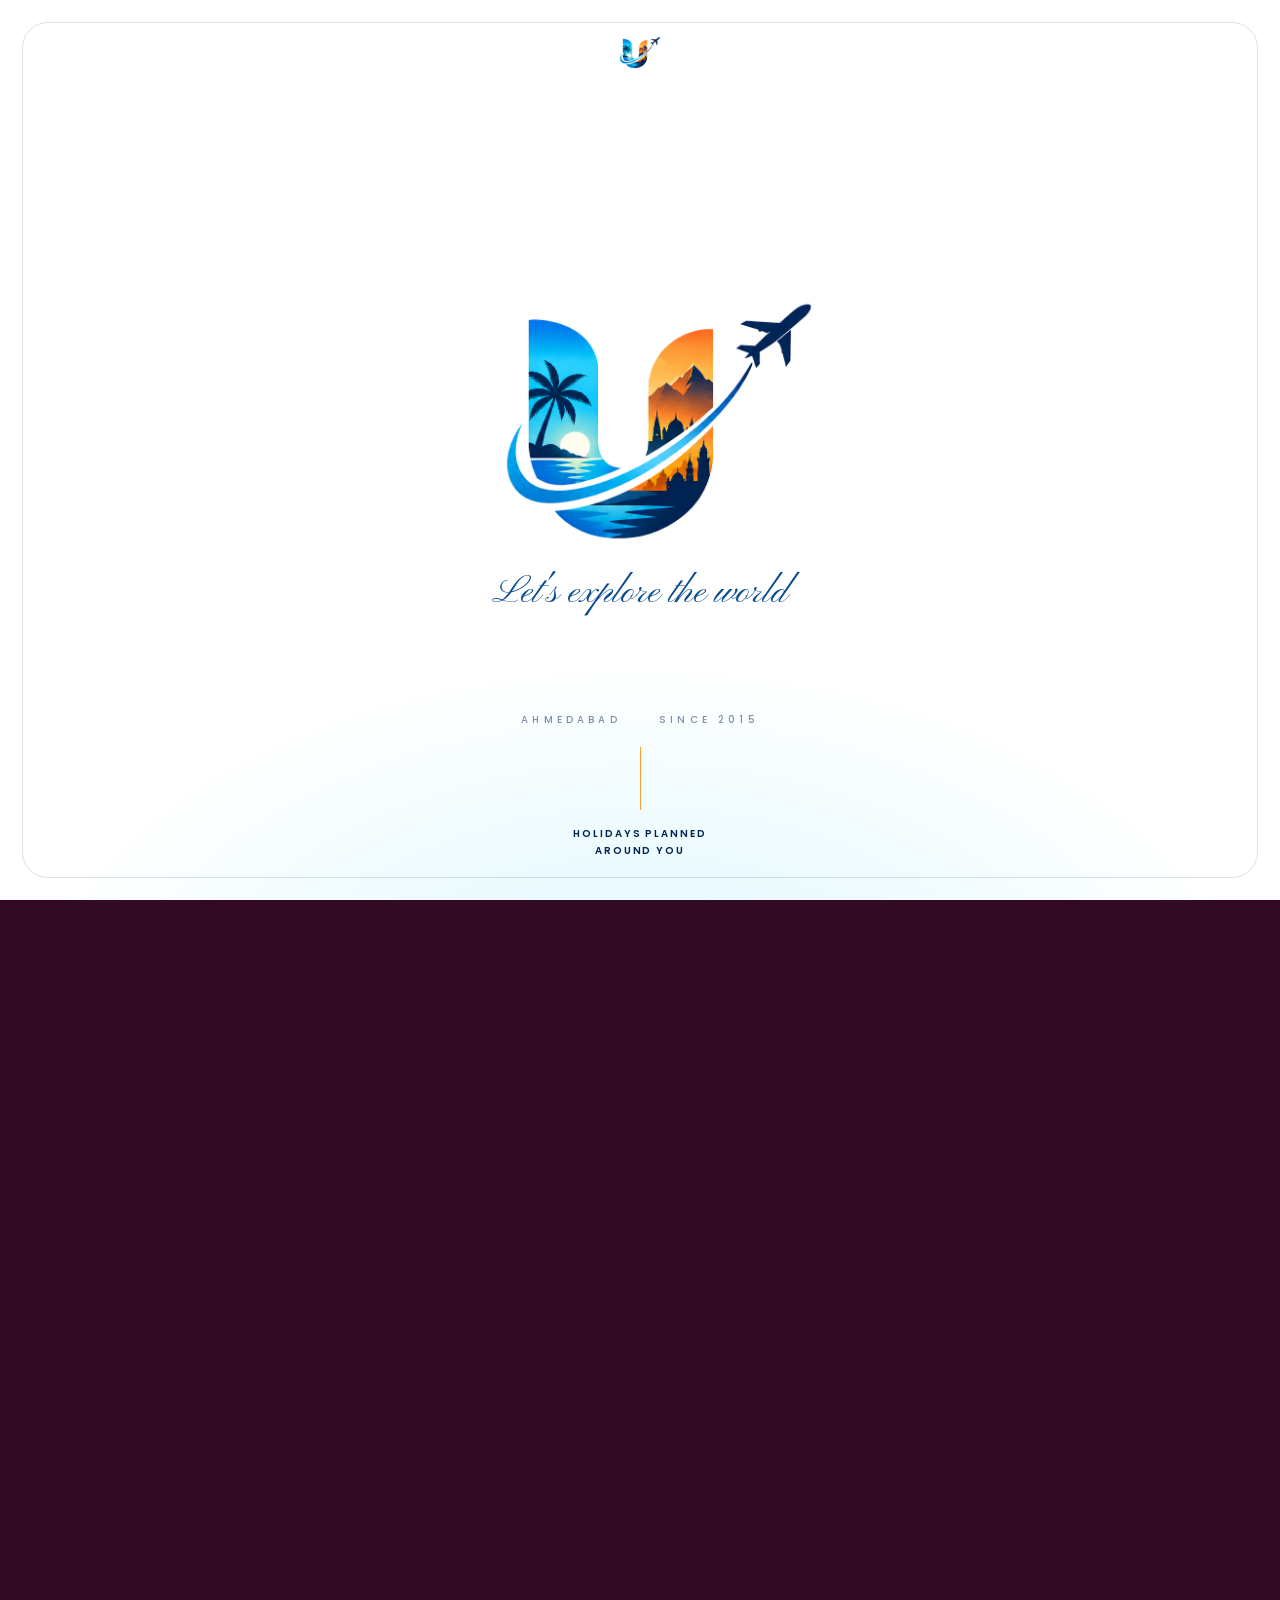
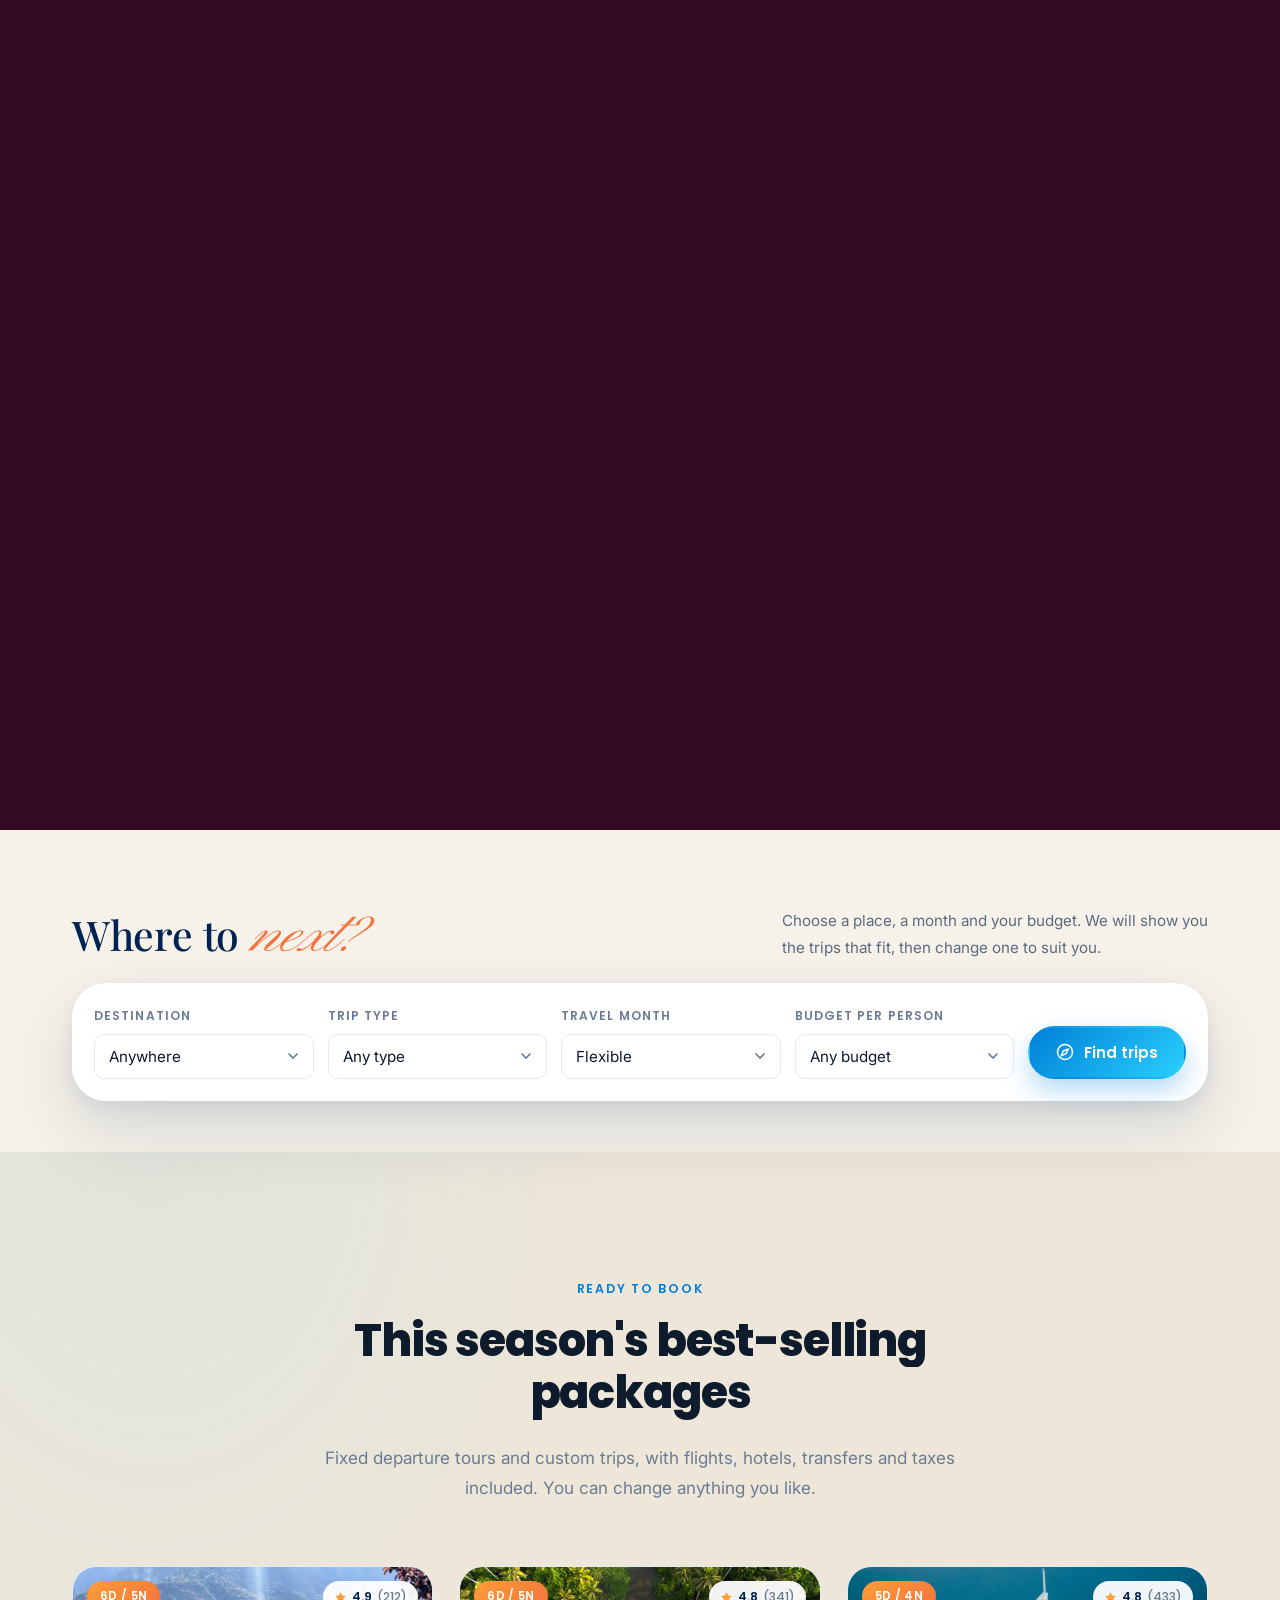
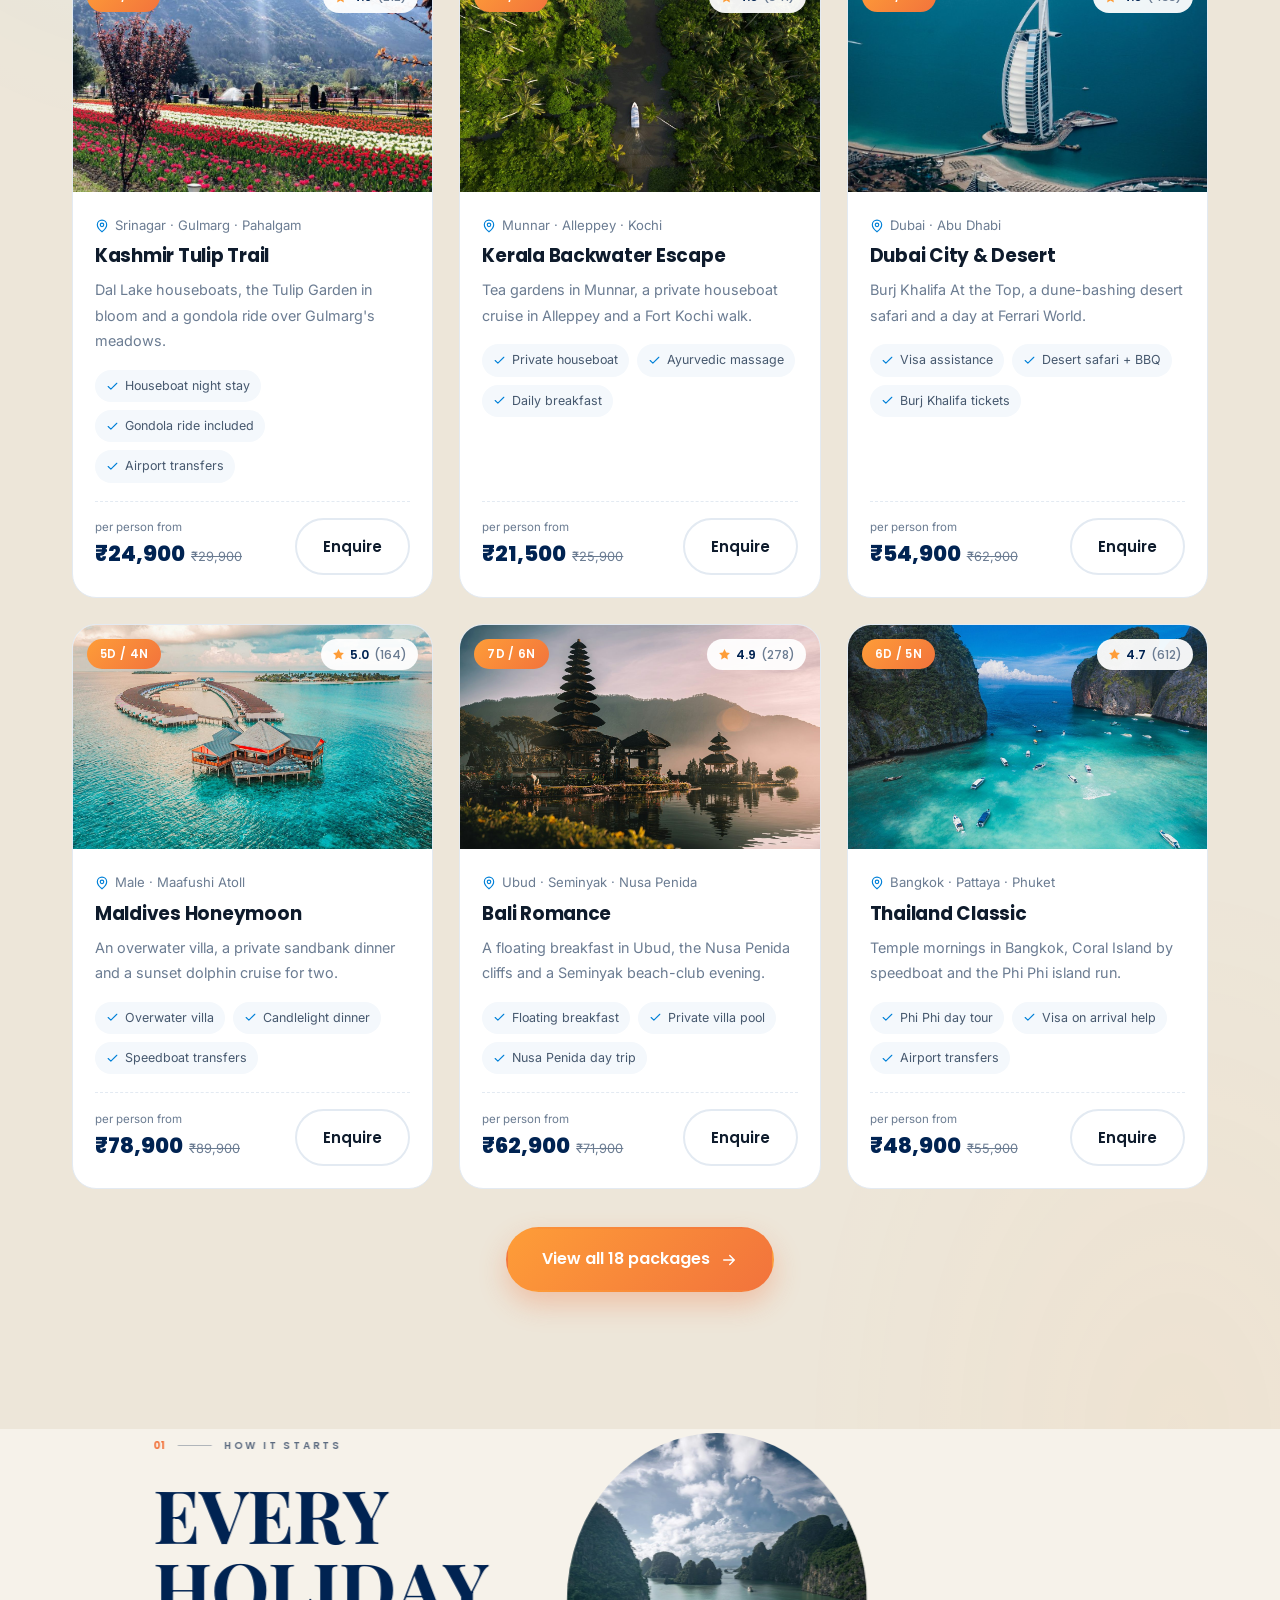
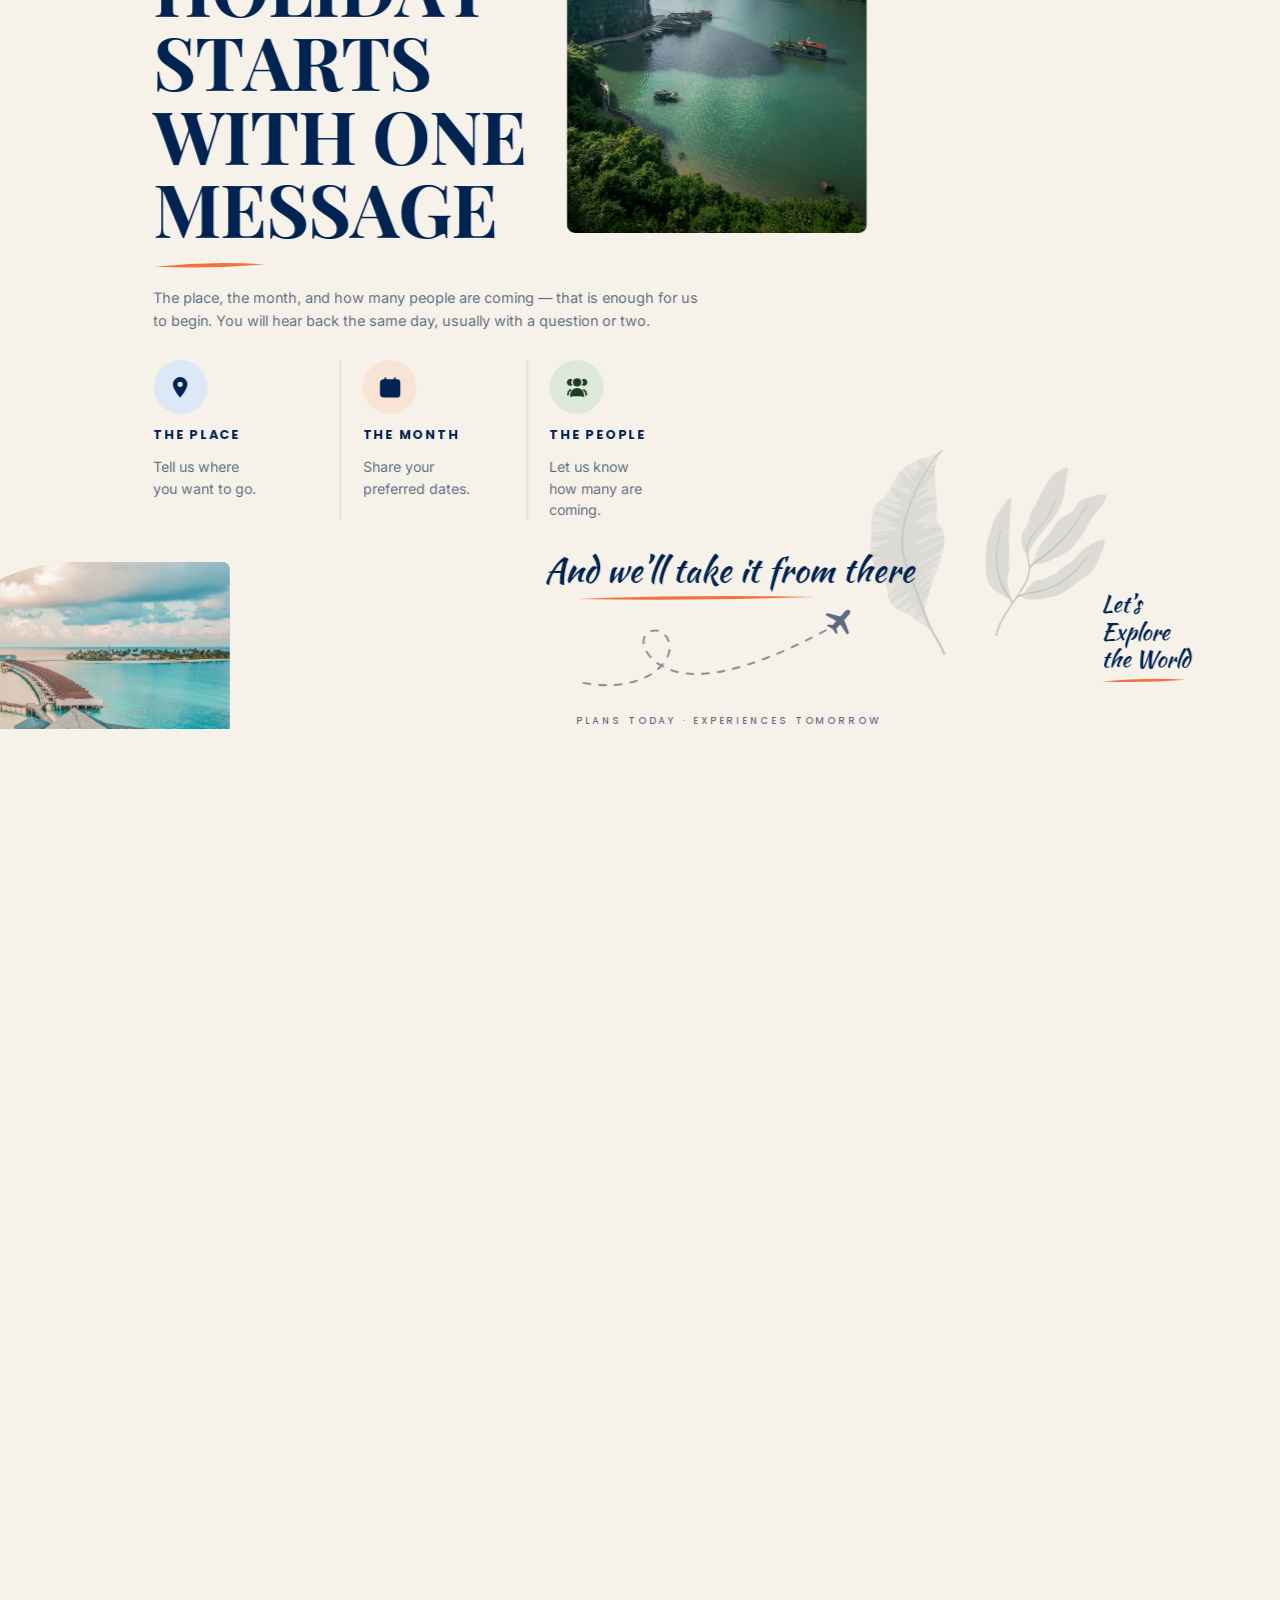
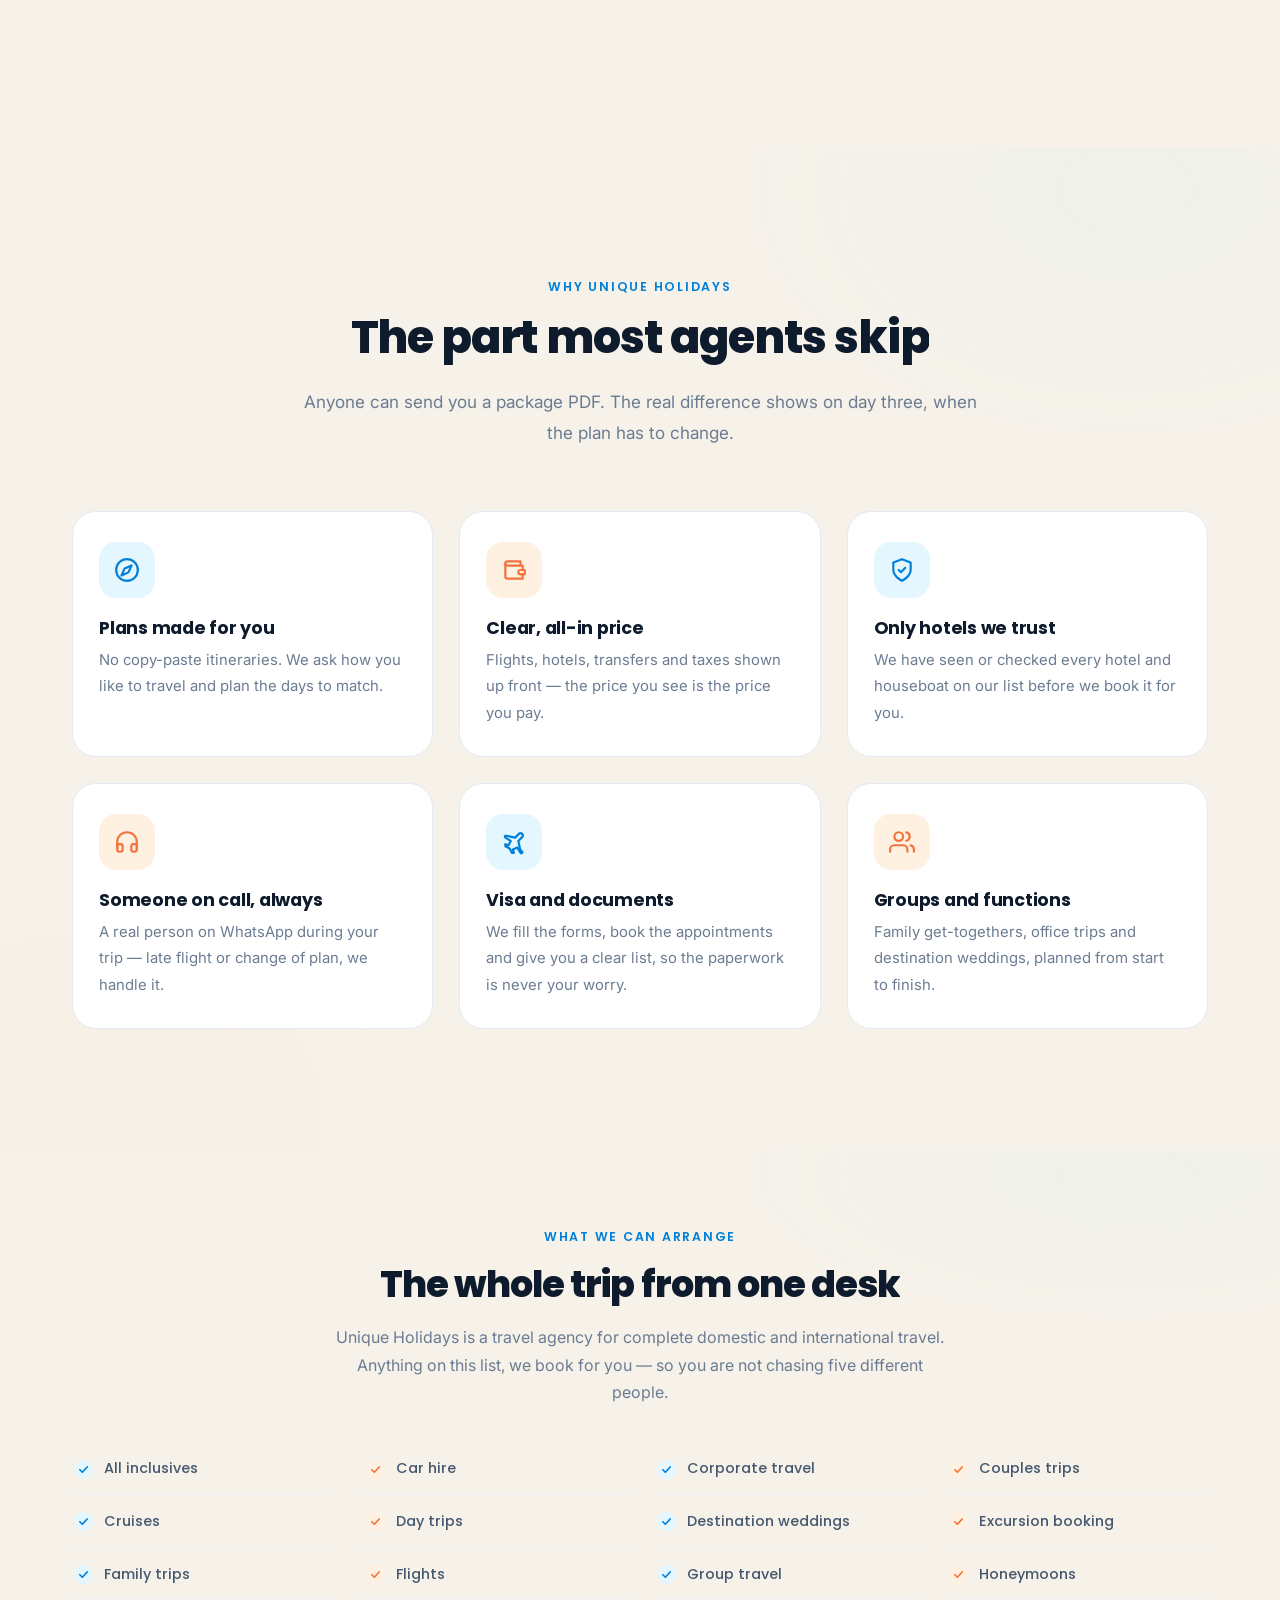
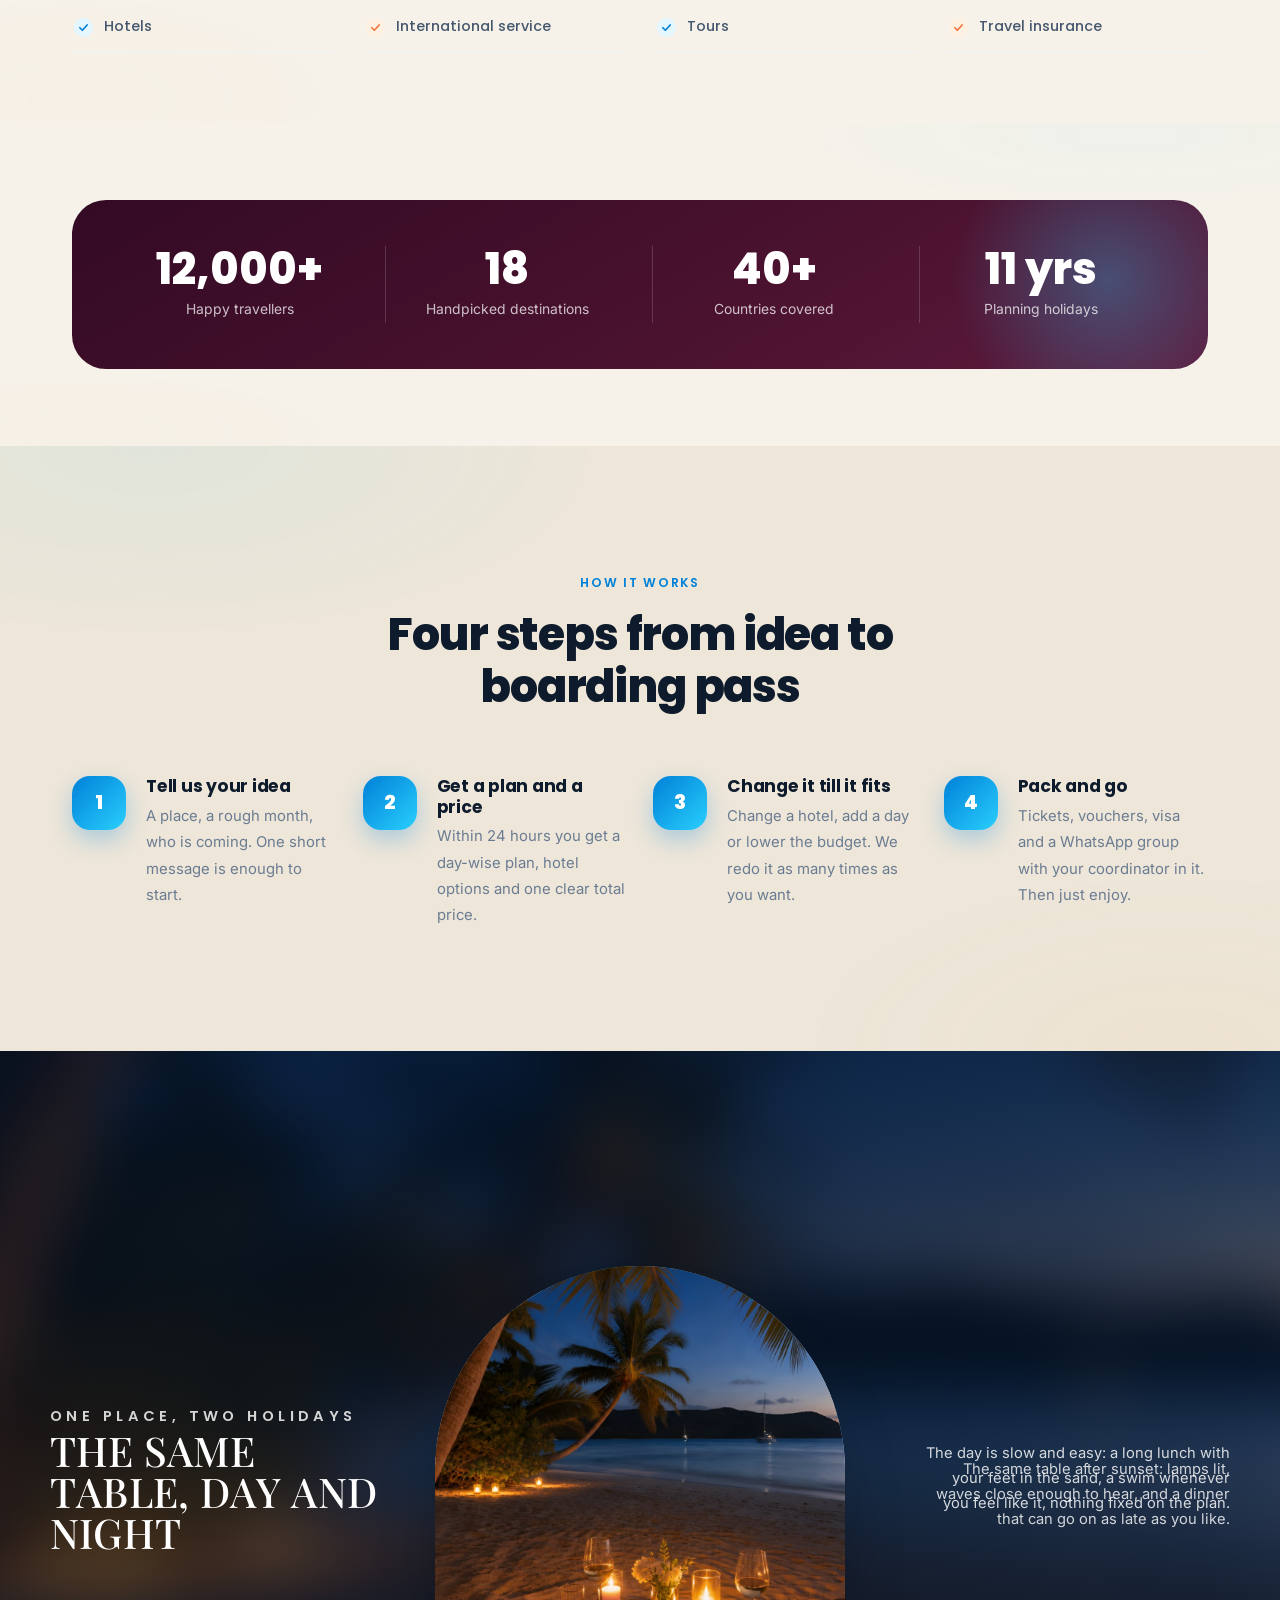
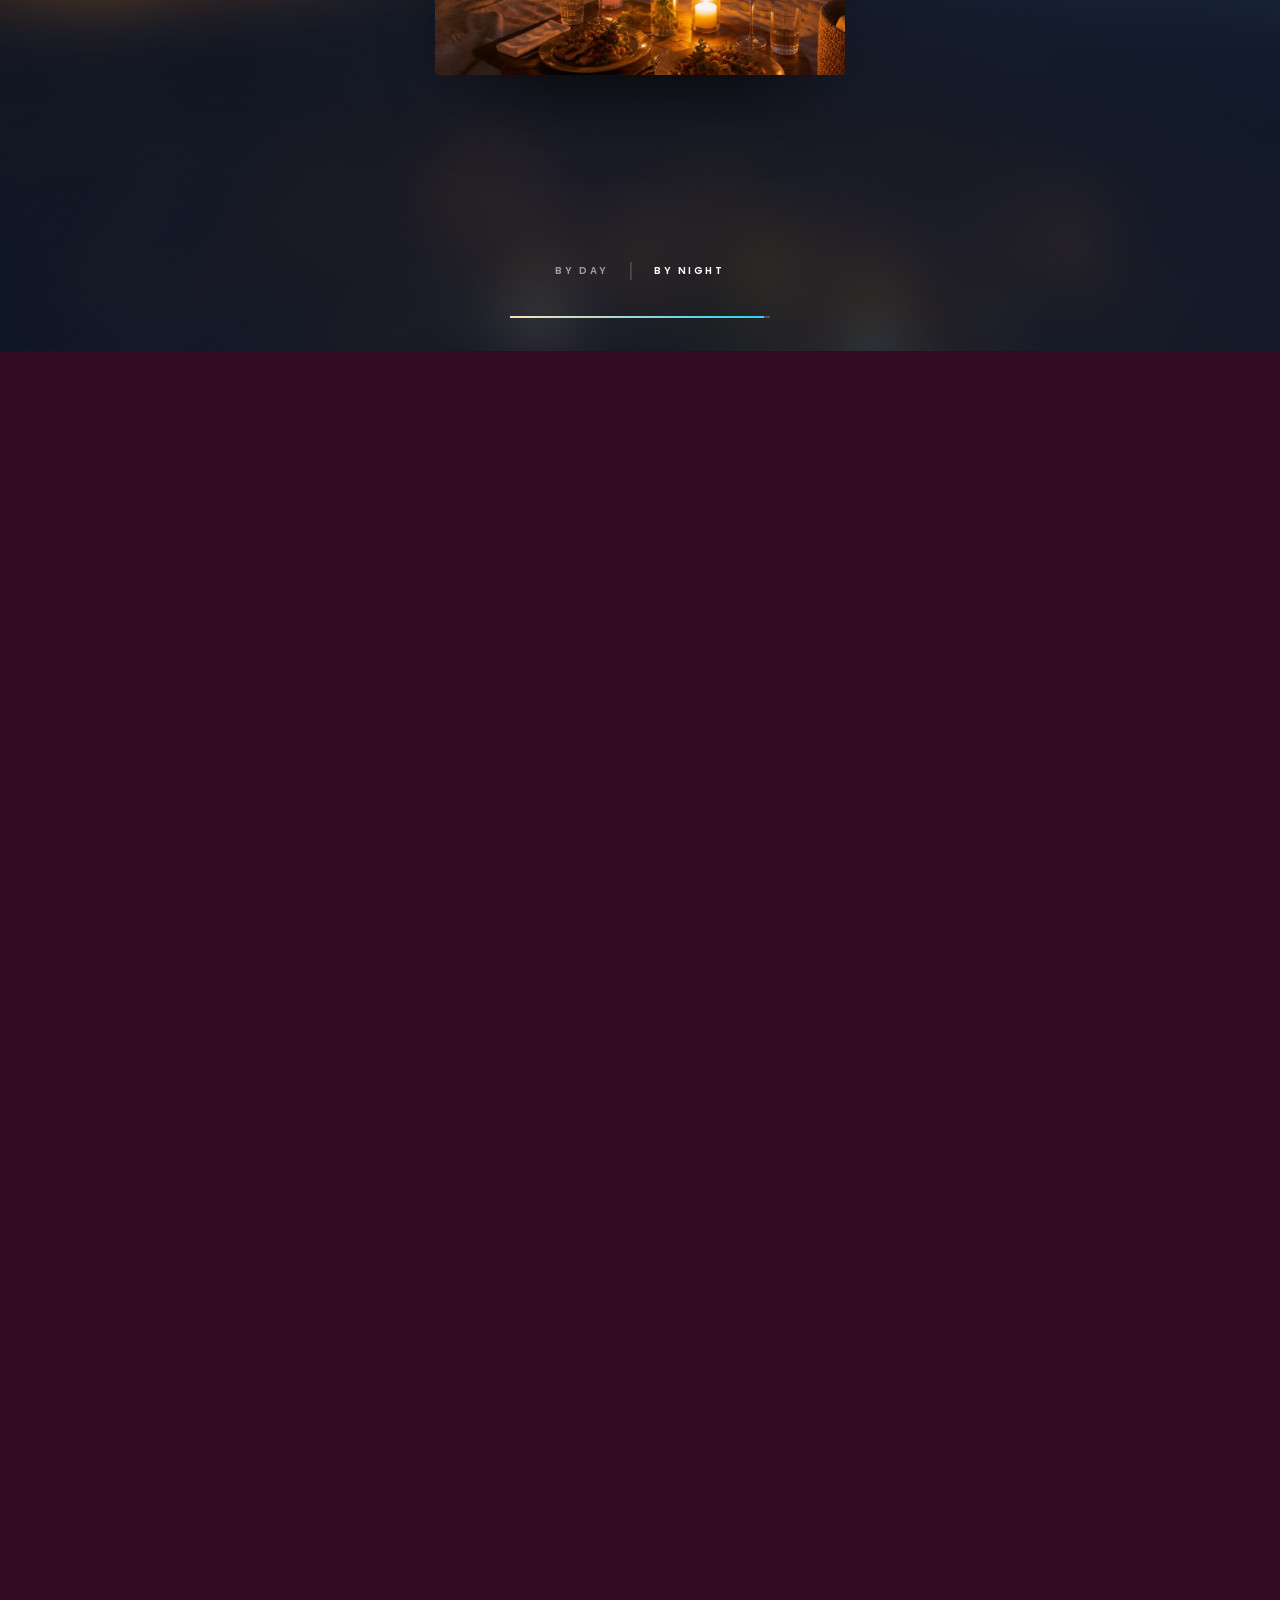
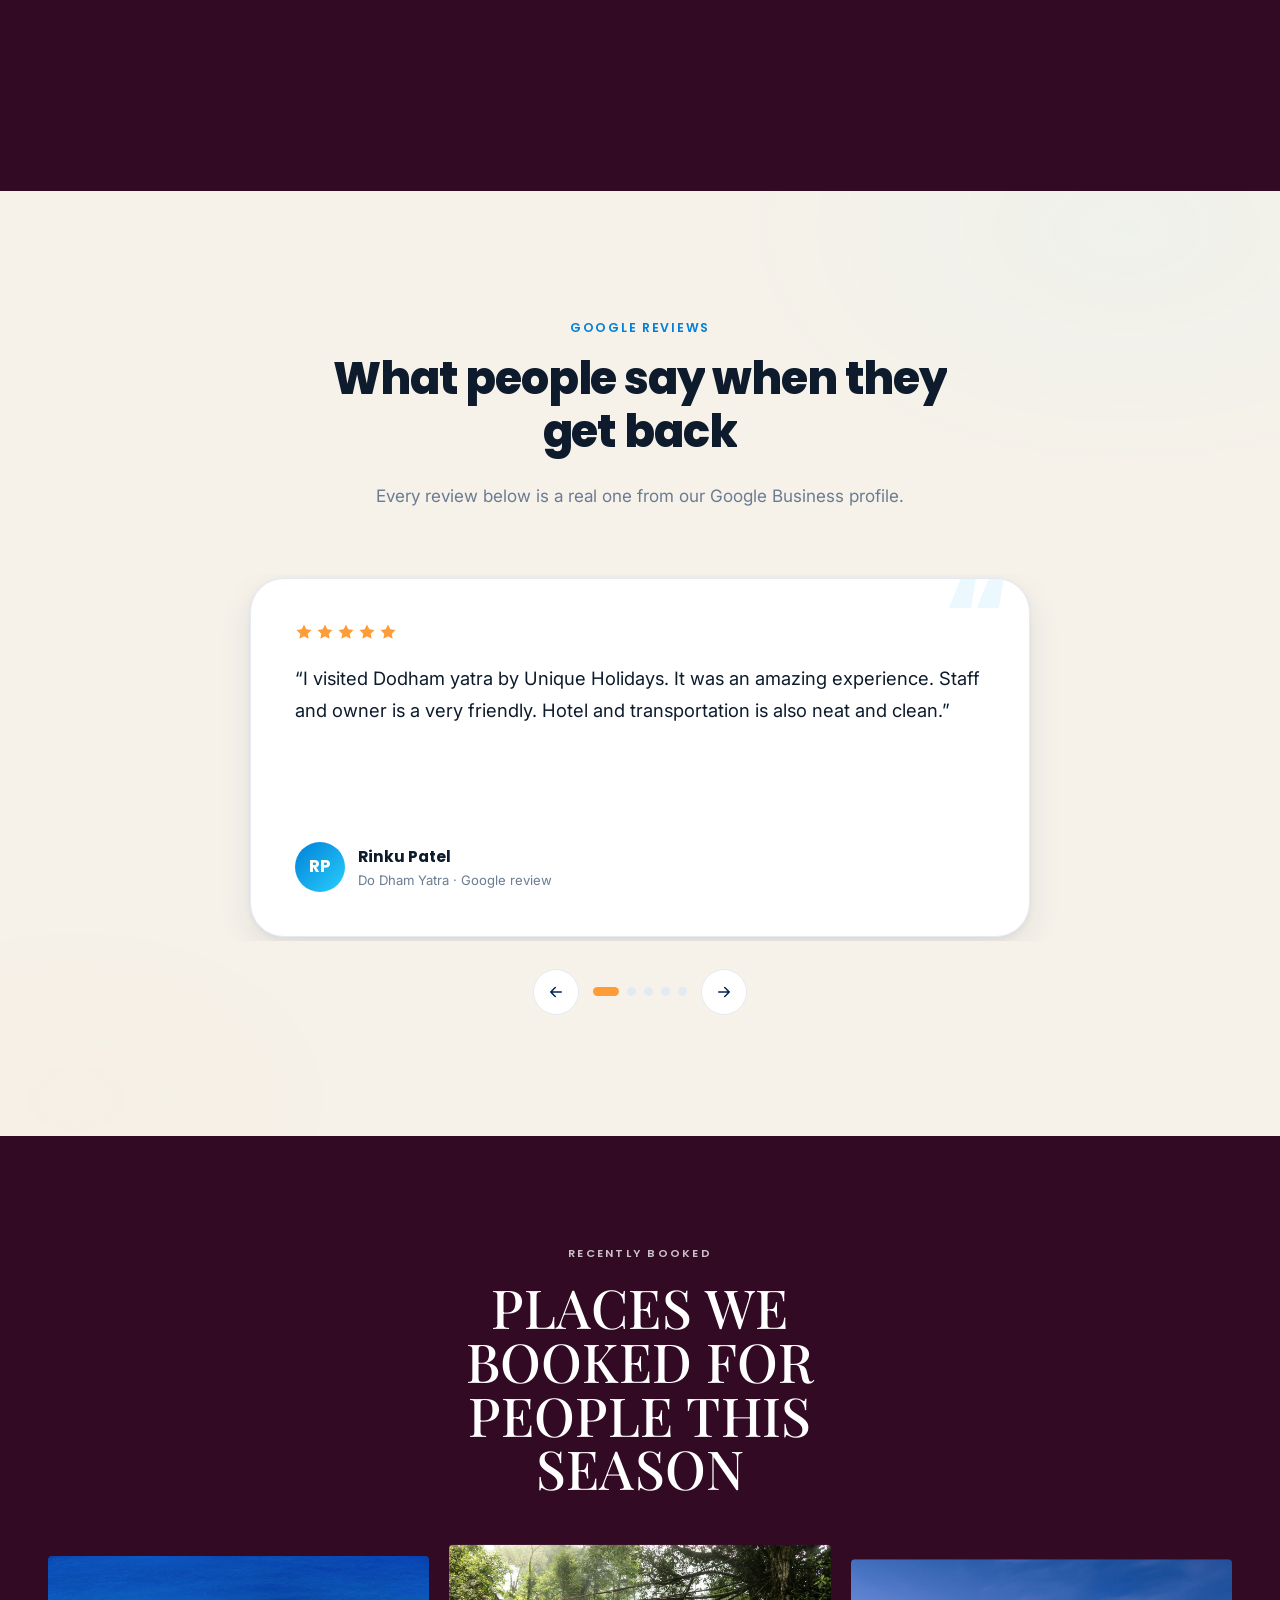
==== commit 5740d195: "Give each photograph its own shape, and wrap the copy round chapter 01 Four photographs, four shapes" ====
--- a/index.html
+++ b/index.html
@@ -20,9 +20,9 @@
 <link rel="preconnect" href="https://fonts.googleapis.com">
 <link rel="preconnect" href="https://fonts.gstatic.com" crossorigin>
 <link href="https://fonts.googleapis.com/css2?family=Inter:wght@400;500;600&family=Playfair+Display:ital,wght@0,400;0,500;0,600;0,700;1,400;1,500&family=Poppins:wght@500;600;700;800&display=swap" rel="stylesheet">
-<link rel="stylesheet" href="assets/css/styles.css?v=20260913h">
-<link rel="stylesheet" href="assets/css/motion.css?v=20260913h">
-<link rel="stylesheet" href="assets/css/cinema.css?v=20260913h">
+<link rel="stylesheet" href="assets/css/styles.css?v=20260913i">
+<link rel="stylesheet" href="assets/css/motion.css?v=20260913i">
+<link rel="stylesheet" href="assets/css/cinema.css?v=20260913i">
 <noscript><style>
   /* Without JavaScript the intro never lifts and nothing is measured, so fall
      back to plain, readable HTML. */
@@ -36,7 +36,7 @@
   .cx-journey__screen { position: relative !important; overflow-x: auto !important; }
   .theme-toggle { display: none; }
 </style></noscript>
-<script src="assets/js/boot.js?v=20260913h"></script>
+<script src="assets/js/boot.js?v=20260913i"></script>
 <script type="application/ld+json">
 {"@context":"https://schema.org","@type":"TravelAgency","name":"Unique Holidays",
 "slogan":"Let's Explore the World","url":"https://www.uniqueholidays.com/",
@@ -343,18 +343,20 @@
           <span class="cx-leaf cx-leaf--br" aria-hidden="true"></span>
           <p class="cx-concept__hand" aria-hidden="true">Let&rsquo;s<br>Explore<br>the World<span class="cx-concept__hand-mark"><svg class="cx-brush" viewBox="0 0 200 16" preserveAspectRatio="none"><path d="M2 10 Q100 0 198 6 Q100 14 2 10 Z"/></svg></span></p>
 
-          <figure class="cx-concept__photo cx-concept__photo--a" aria-hidden="true" data-cx-drift="5">
-            <img src="assets/img/destinations/thailand-bay.jpg" alt="" loading="lazy" width="1120" height="1400">
-          </figure>
-          <figure class="cx-concept__photo cx-concept__photo--b" aria-hidden="true" data-cx-drift="-5">
+          <figure class="cx-concept__photo cx-concept__photo--b cx-shape-leaf" aria-hidden="true" data-cx-drift="-5">
             <img src="assets/img/destinations/maldives.jpg" alt="" loading="lazy" width="1400" height="1050">
           </figure>
 
           <div class="cx-concept__body" data-cx-group>
-            <div data-cx="ctn"><p class="cx-chapter"><b>01</b><i></i>How it starts</p></div>
-            <h2 class="cx-statement" data-cx="h" style="--cx-step:.02s">Every holiday starts with one message</h2>
-            <span class="cx-concept__rule" data-cx="ctn" aria-hidden="true"><svg class="cx-brush" viewBox="0 0 200 16" aria-hidden="true" preserveAspectRatio="none"><path d="M2 10 Q100 0 198 6 Q100 14 2 10 Z"/></svg></span>
-            <p class="cx-small" data-cx="p">The place, the month, and how many people are coming — that is enough for us to begin. You will hear back the same day, usually with a question or two.</p>
+            <div class="cx-concept__lead">
+            <figure class="cx-concept__photo cx-concept__photo--a cx-shape-arch" aria-hidden="true">
+              <img src="assets/img/destinations/thailand-bay.jpg" alt="" loading="lazy" width="1120" height="1400">
+            </figure>
+              <div data-cx="ctn"><p class="cx-chapter"><b>01</b><i></i>How it starts</p></div>
+              <h2 class="cx-statement" data-cx="h" style="--cx-step:.02s">Every holiday starts with one message</h2>
+              <span class="cx-concept__rule" data-cx="ctn" aria-hidden="true"><svg class="cx-brush" viewBox="0 0 200 16" aria-hidden="true" preserveAspectRatio="none"><path d="M2 10 Q100 0 198 6 Q100 14 2 10 Z"/></svg></span>
+              <p class="cx-small" data-cx="p">The place, the month, and how many people are coming — that is enough for us to begin. You will hear back the same day, usually with a question or two.</p>
+            </div>
 
             <ul class="cx-ask" data-cx="ctn">
               <li>
@@ -392,7 +394,7 @@
 
           <!-- ---- 02 · finding your stay ---- -->
           <figure class="cx-blob cx-blob--stay" data-cx-drift="5">
-            <span class="cx-blob__clip">
+            <span class="cx-blob__clip cx-shape-cut">
               <img src="assets/img/destinations/vietnam.jpg" alt="" loading="lazy" width="1400" height="1050">
             </span>
             <figcaption class="cx-quill cx-quill--stay">Stays<br>that feel<br>like you
@@ -419,7 +421,7 @@
 
           <!-- ---- 03 · the price ---- -->
           <figure class="cx-blob cx-blob--price" data-cx-drift="-5">
-            <span class="cx-blob__clip">
+            <span class="cx-blob__clip cx-shape-dome">
               <img src="assets/img/destinations/andaman.jpg" alt="" loading="lazy" width="1400" height="1050">
             </span>
             <figcaption class="cx-quill cx-quill--price">Clear Places<br>Brighter Journeys
@@ -793,8 +795,8 @@
 </div>
 
 
-<script src="assets/js/main.js?v=20260913h" defer></script>
-<script src="assets/js/motion.js?v=20260913h" defer></script>
-<script src="assets/js/cinema.js?v=20260913h" defer></script>
+<script src="assets/js/main.js?v=20260913i" defer></script>
+<script src="assets/js/motion.js?v=20260913i" defer></script>
+<script src="assets/js/cinema.js?v=20260913i" defer></script>
 </body>
 </html>
--- a/assets/css/cinema.css
+++ b/assets/css/cinema.css
@@ -415,13 +415,57 @@
 .cx-sign__meta { margin: clamp(10px, 1.8vh, 18px) 0 0; font-size: .6rem; letter-spacing: .3em; color: var(--cx-soft); }
 
 /* ---- the two photographs, each a disc the panel edge crops ---- */
-.cx-concept__photo {
-  position: absolute; margin: 0; z-index: 1; overflow: hidden; border-radius: 50%;
-  aspect-ratio: 1; box-shadow: 0 34px 70px -40px rgba(0, 35, 82, .5);
-}
-.cx-concept__photo img { width: 100%; height: 100%; object-fit: cover; }
-.cx-concept__photo--a { width: 72vw; top: -22vw; right: -24vw; }
-.cx-concept__photo--b { width: 62vw; bottom: -26vw; left: -30vw; }
+/* Each photograph on the page gets a shape of its own, and none of them is a
+   circle. The shape is set twice: clip-path cuts the picture, shape-outside
+   gives the same outline to the text beside it, so the copy follows the real
+   edge instead of stopping at a rectangle. Both take the same value, so the
+   two can never drift apart.
+   --- 01a, the arch: a doorway, straight sides and a domed top. */
+.cx-shape-arch {
+  --shape: inset(0 round 50% 50% 3% 3% / 42% 42% 2% 2%);
+  clip-path: var(--shape); shape-outside: var(--shape);
+}
+/* --- 01b, the leaf: two opposite corners drawn right in, two left square. */
+.cx-shape-leaf {
+  --shape: inset(0 round 54% 8px 54% 8px);
+  clip-path: var(--shape); shape-outside: var(--shape);
+}
+/* --- 02, the cut: straight diagonals off two corners, like a torn ticket. */
+.cx-shape-cut {
+  --shape: polygon(16% 0, 100% 0, 100% 84%, 84% 100%, 0 100%, 0 16%);
+  clip-path: var(--shape); shape-outside: var(--shape);
+}
+/* --- 03, the dome: the arch turned over, so the weight falls to the base. */
+.cx-shape-dome {
+  --shape: inset(0 round 4% 4% 50% 50% / 3% 3% 44% 44%);
+  clip-path: var(--shape); shape-outside: var(--shape);
+}
+
+.cx-concept__photo { margin: 0; z-index: 1; }
+.cx-concept__photo img { width: 100%; height: 100%; object-fit: cover; display: block; }
+
+/* 01a floats inside the copy, so the chapter mark, the statement and the
+   paragraph all wrap round the arch rather than leaving the panel half empty.
+   It still runs off the right edge, which the panel crops. */
+.cx-concept__photo--a {
+  float: right; width: 40vw; max-width: 300px; aspect-ratio: 3 / 4;
+  margin: 4px -12vw 12px 18px; shape-margin: 16px;
+  filter: drop-shadow(0 26px 40px rgba(0, 35, 82, .34));
+}
+/* 01b keeps its old job: a shape bleeding off the bottom-left corner. */
+.cx-concept__photo--b {
+  position: absolute; width: 62vw; bottom: -26vw; left: -30vw; aspect-ratio: 1;
+  filter: drop-shadow(0 26px 40px rgba(0, 35, 82, .3));
+}
+/* the float needs a block box to sit in; the body itself is a flex column */
+/* The copy in this block ranges left so the wrap round the arch reads as
+   deliberate; centred text either side of a float just looks broken. The
+   statement also comes down a size, or only one word fits beside the arch. */
+.cx-concept__lead { align-self: stretch; display: block; text-align: left; }
+.cx-concept__lead::after { content: ""; display: block; clear: both; }
+.cx-concept .cx-concept__lead .cx-small { max-width: none; margin-inline: 0; text-align: left; }
+.cx-concept__lead .cx-statement { font-size: clamp(2rem, 8.4vw, 4.6rem); }
+.cx-concept__lead .cx-chapter { justify-content: flex-start; }
 
 /* ---- leaves, from the uploaded collection, used as a sprite sheet ---- */
 .cx-leaf {
@@ -477,6 +521,14 @@
 .cx-blob__clip {
   display: block; width: 100%; height: 100%; overflow: hidden; border-radius: 50%;
   box-shadow: 0 34px 70px -40px rgba(0, 35, 82, .5);
+}
+/* Chapter 02 and 03 take shapes of their own. A clip-path cannot be softened
+   by a box-shadow, so the shadow moves to a drop-shadow filter, which follows
+   the cut edge. Chapter 04's vista photograph keeps its circle, untouched. */
+.cx-blob--stay .cx-blob__clip,
+.cx-blob--price .cx-blob__clip {
+  border-radius: 0; box-shadow: none;
+  filter: drop-shadow(0 26px 40px rgba(0, 35, 82, .34));
 }
 .cx-blob img { width: 100%; height: 100%; object-fit: cover; display: block; }
 .cx-blob--stay  { grid-area: photoA; aspect-ratio: 1; width: 62vw; justify-self: end; margin: -13vw -19vw 0 0; }
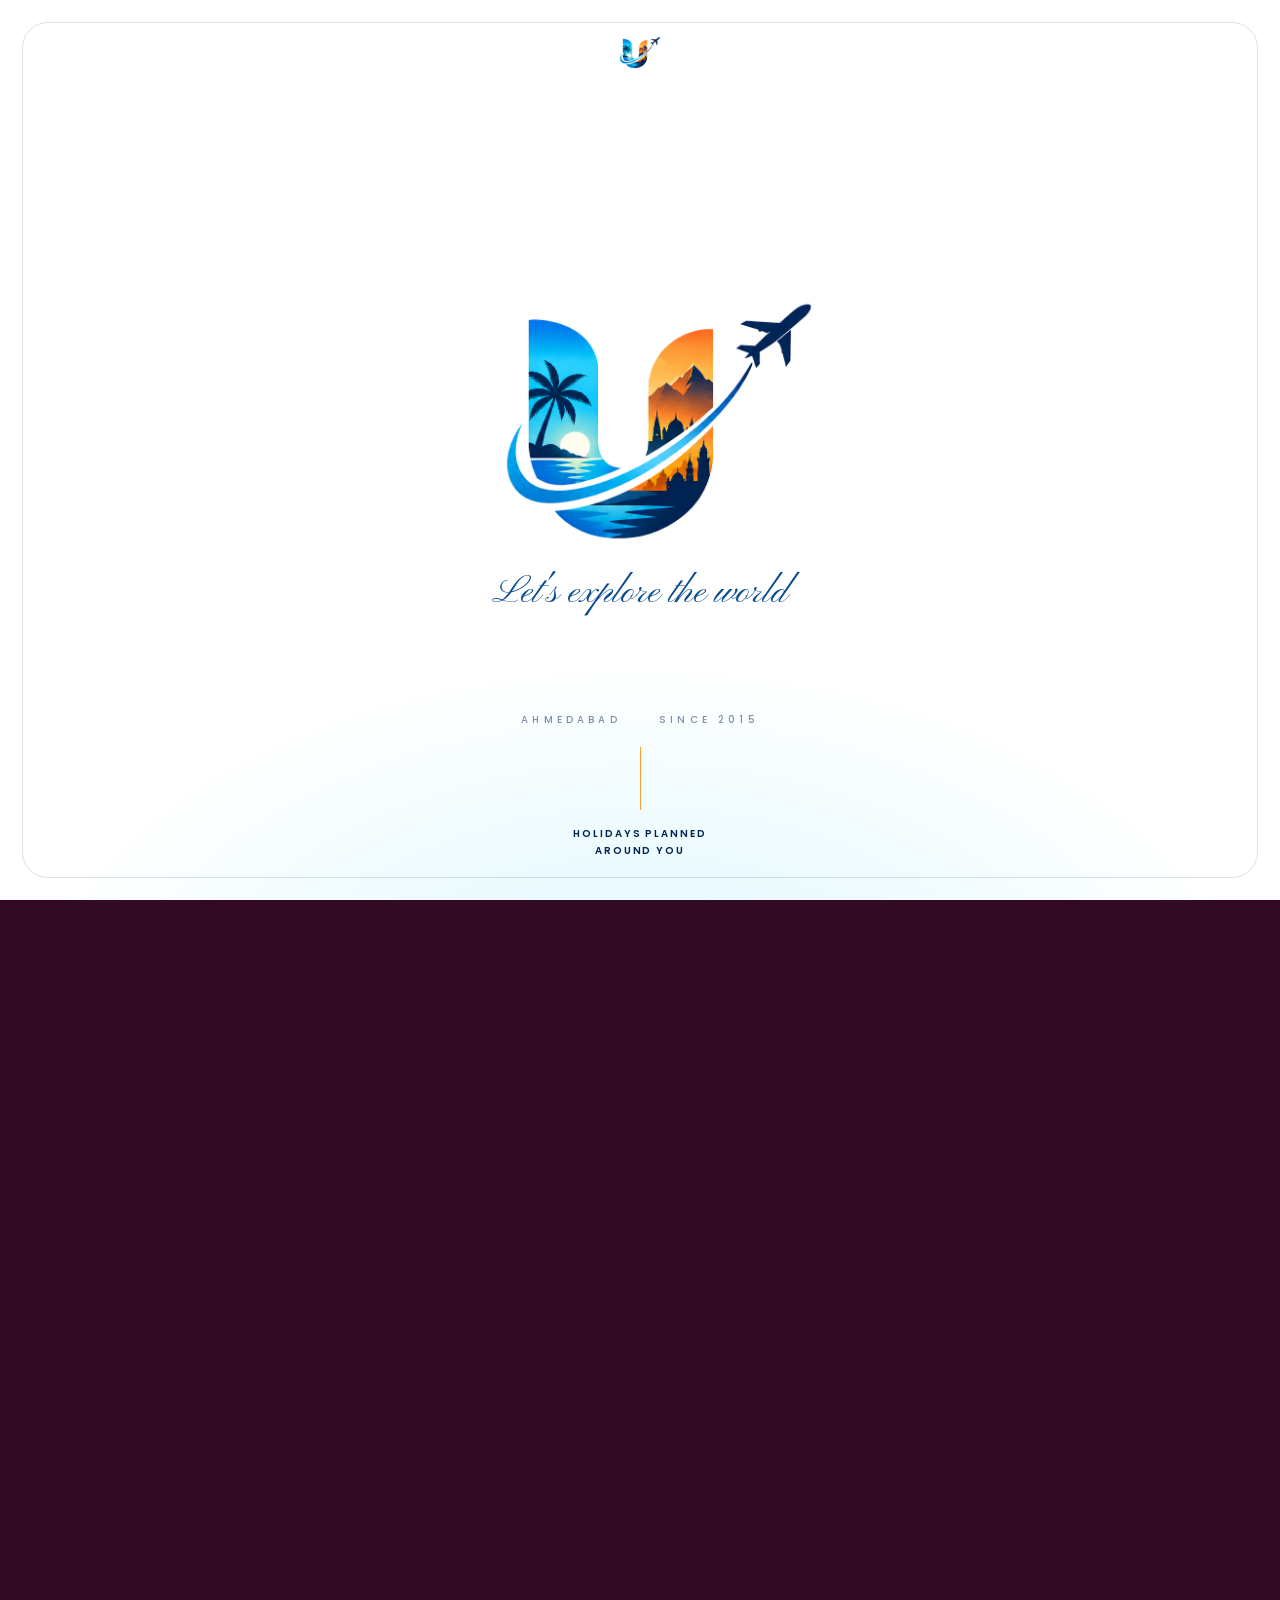
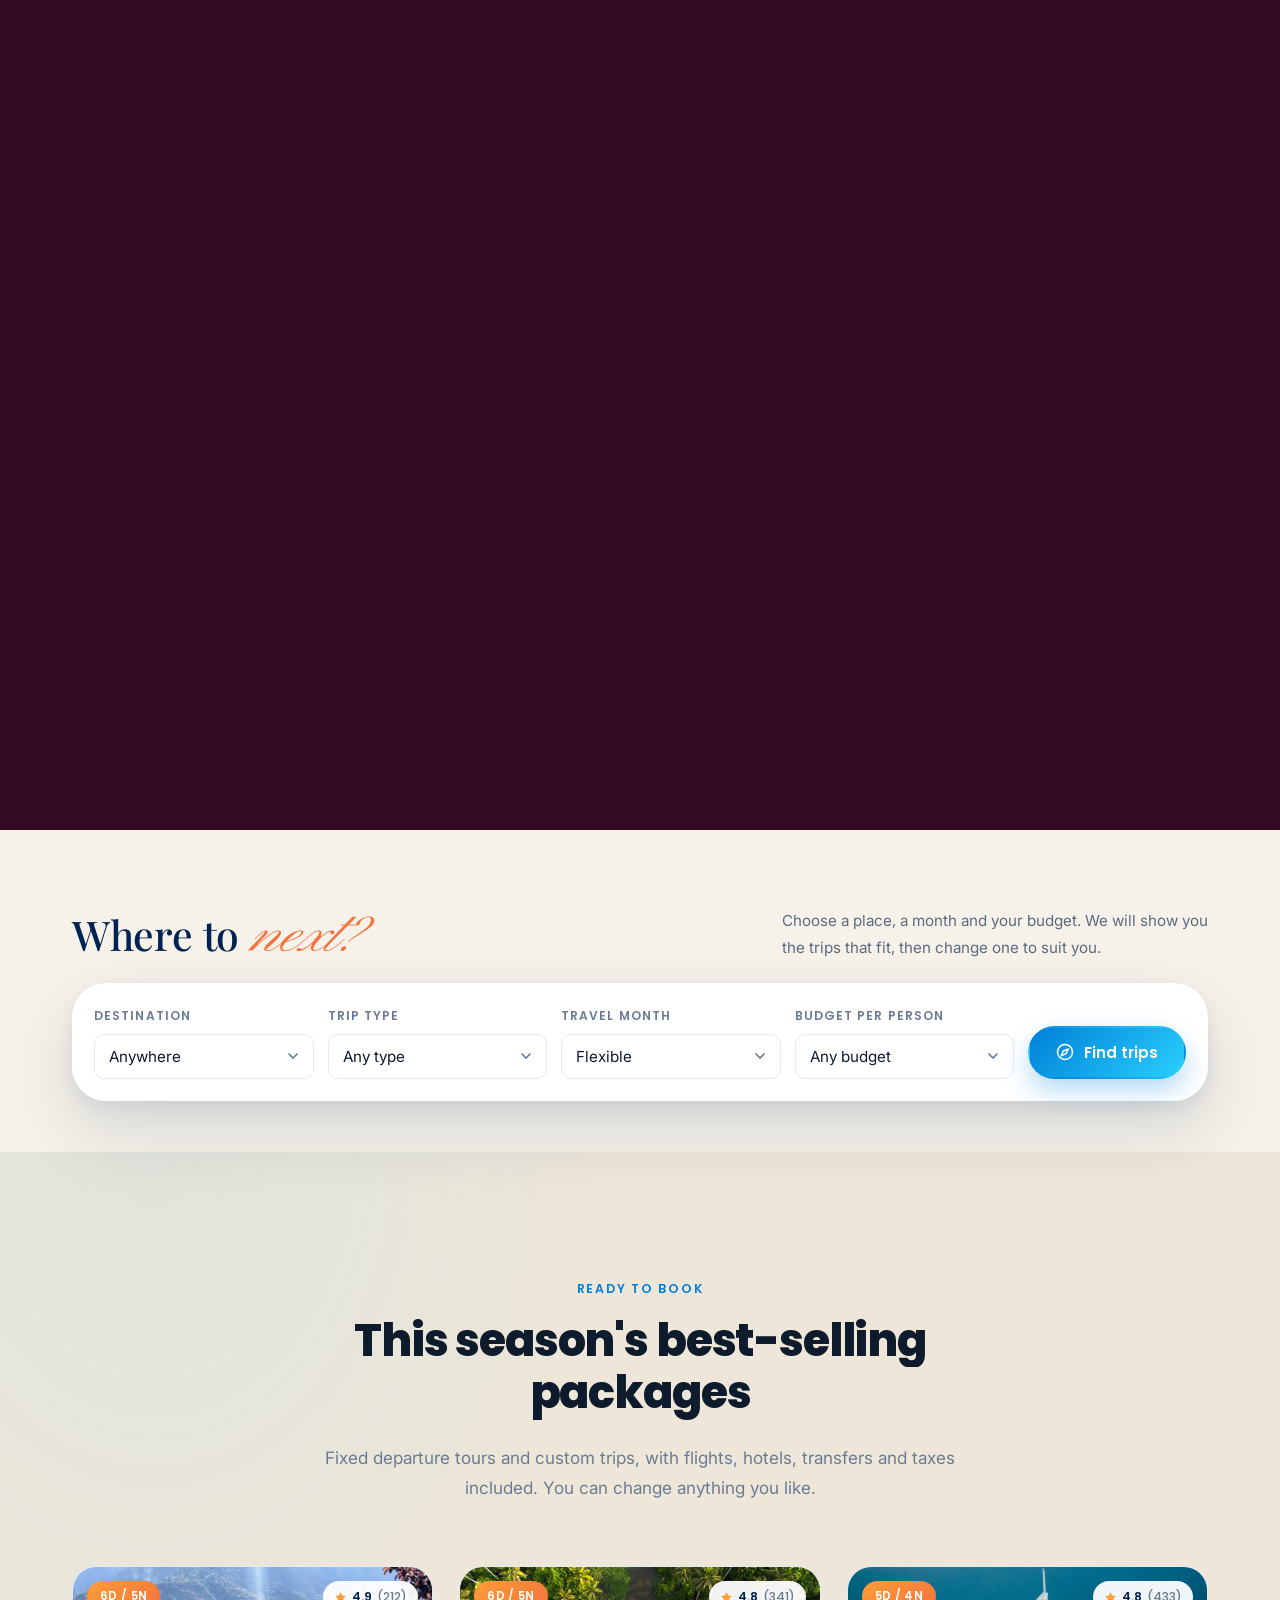
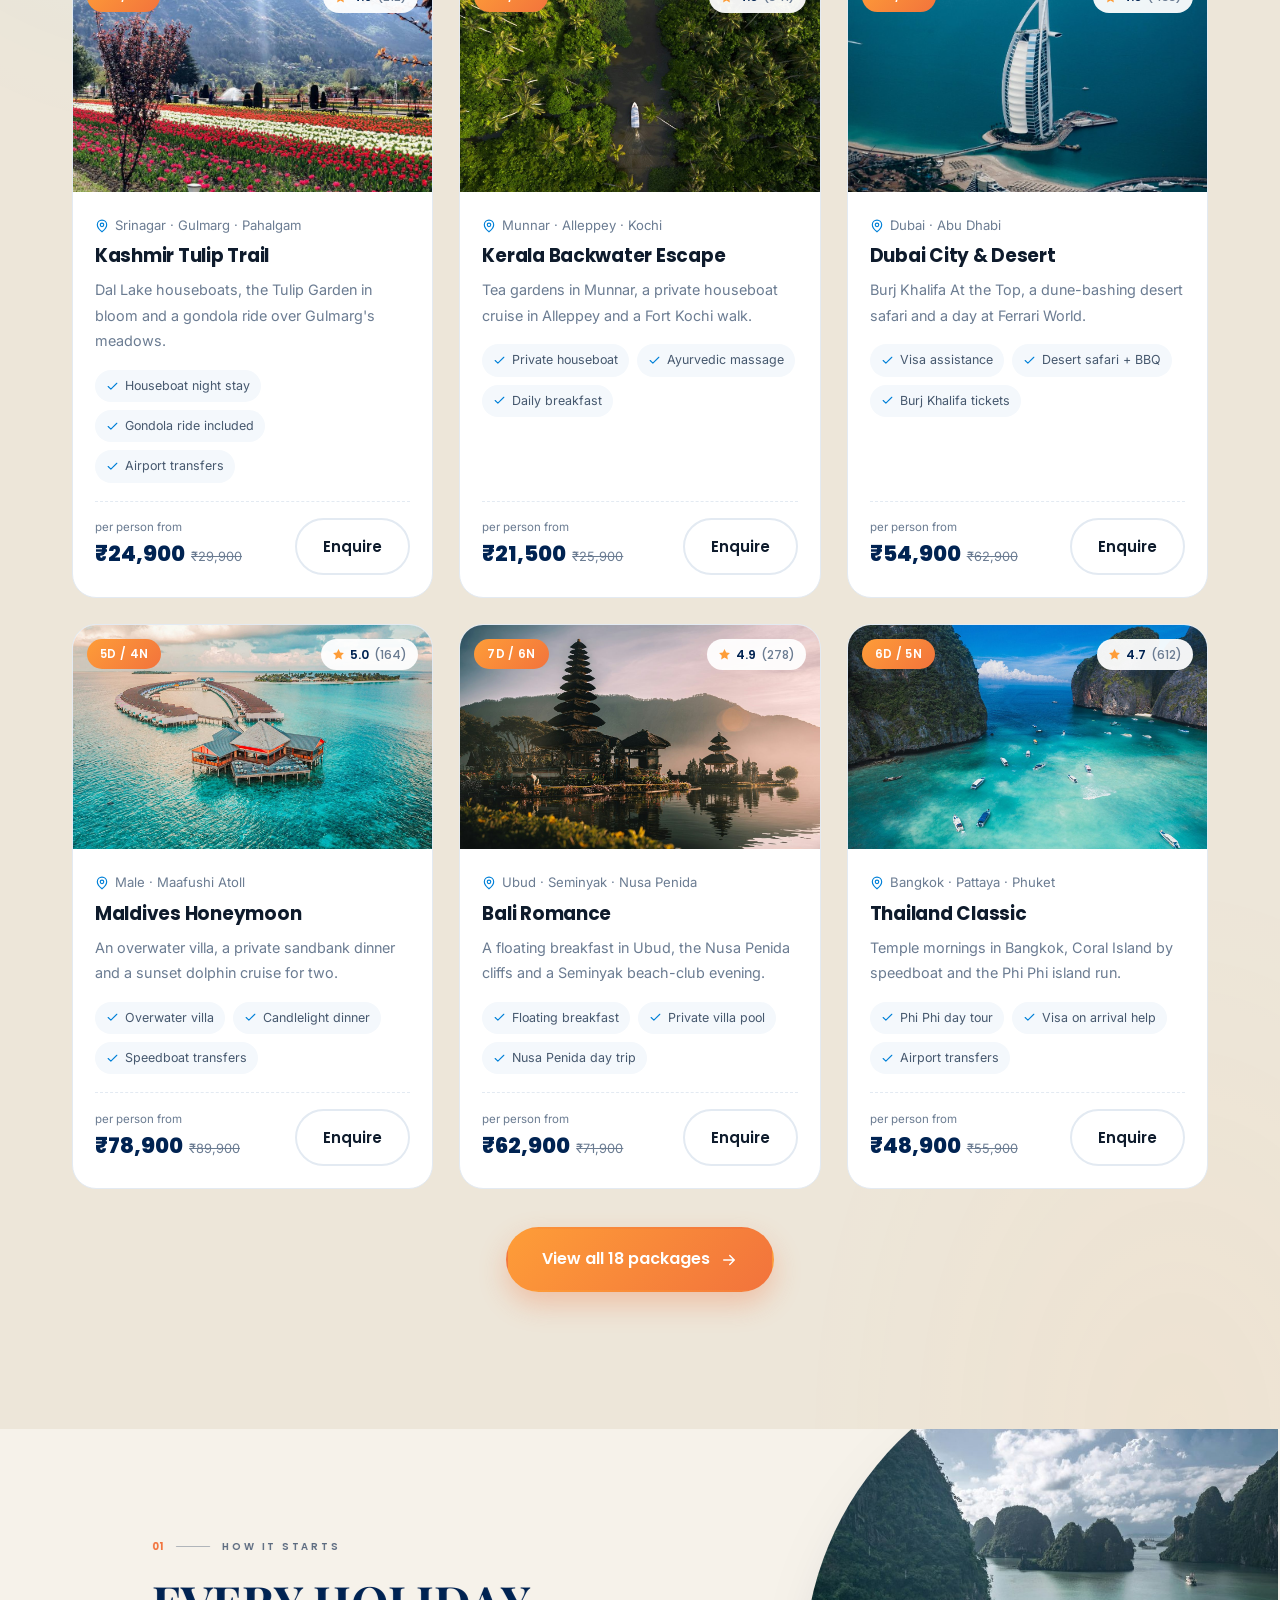
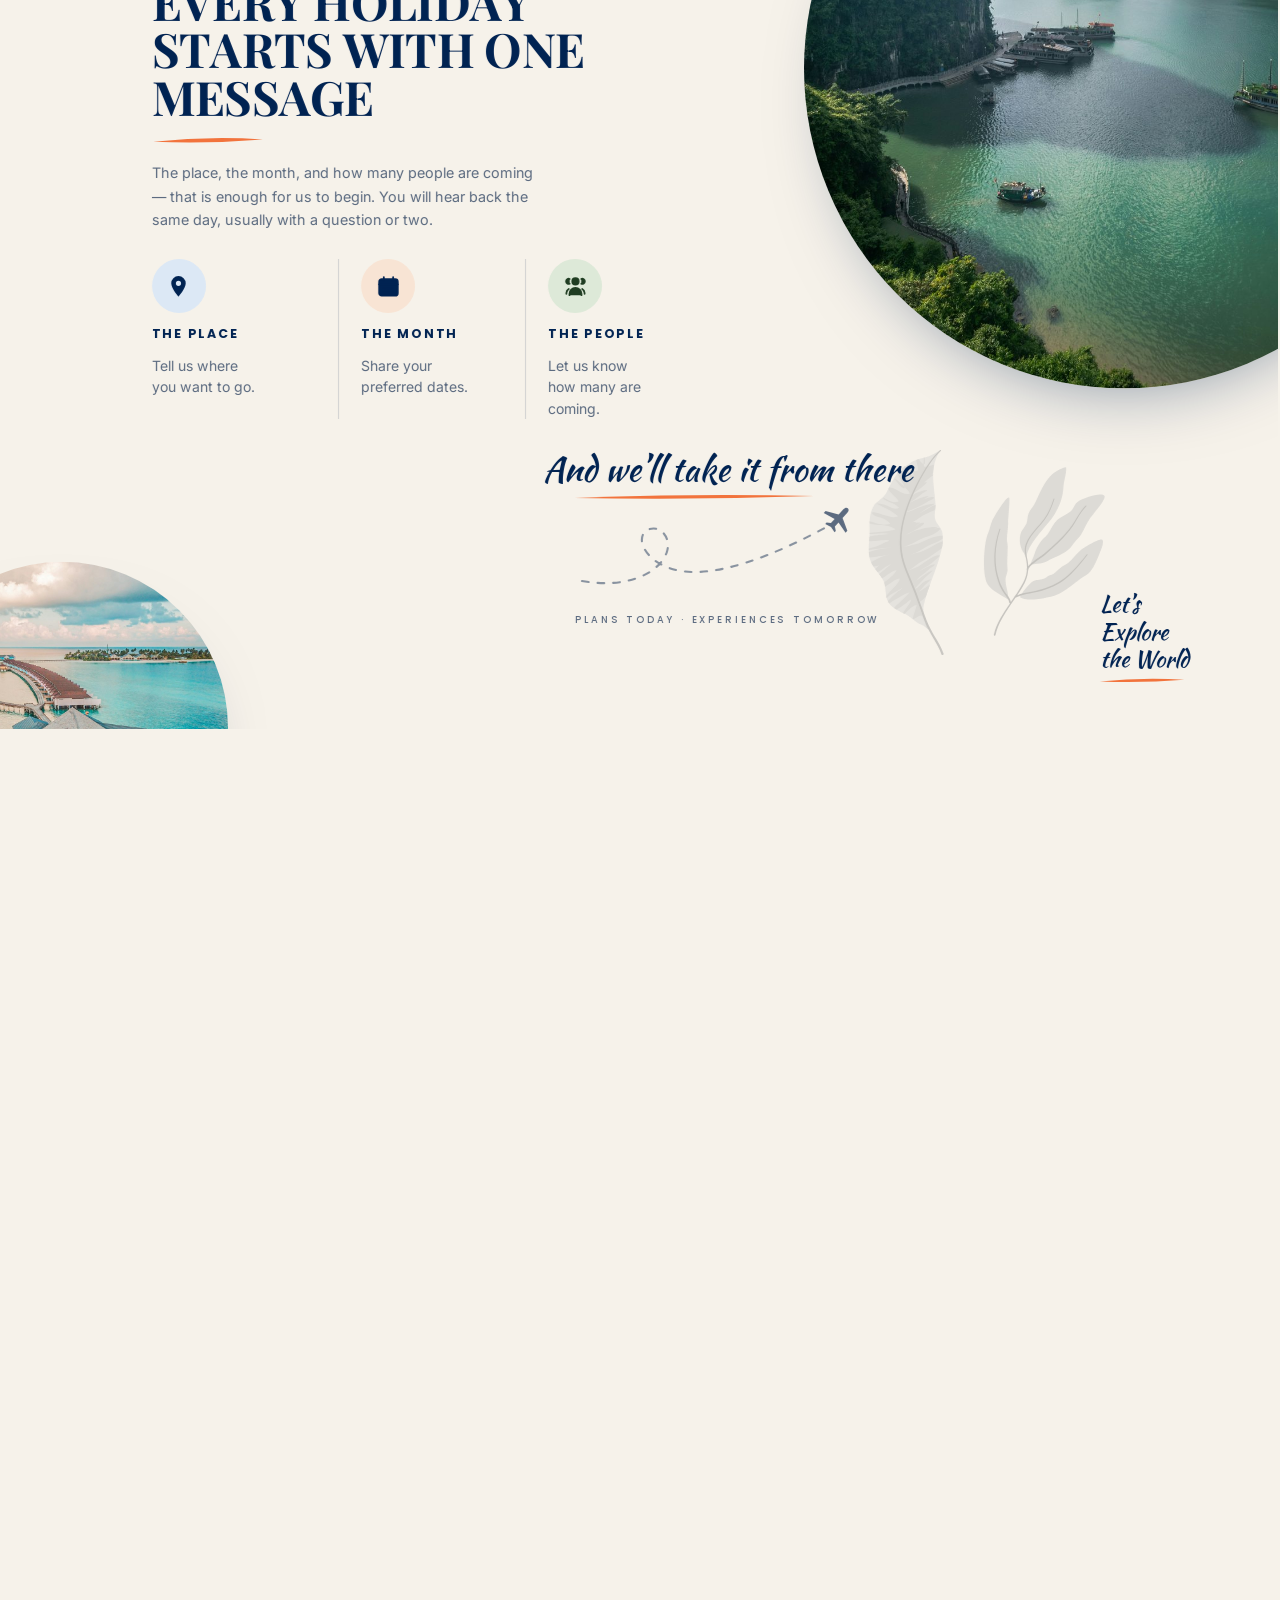
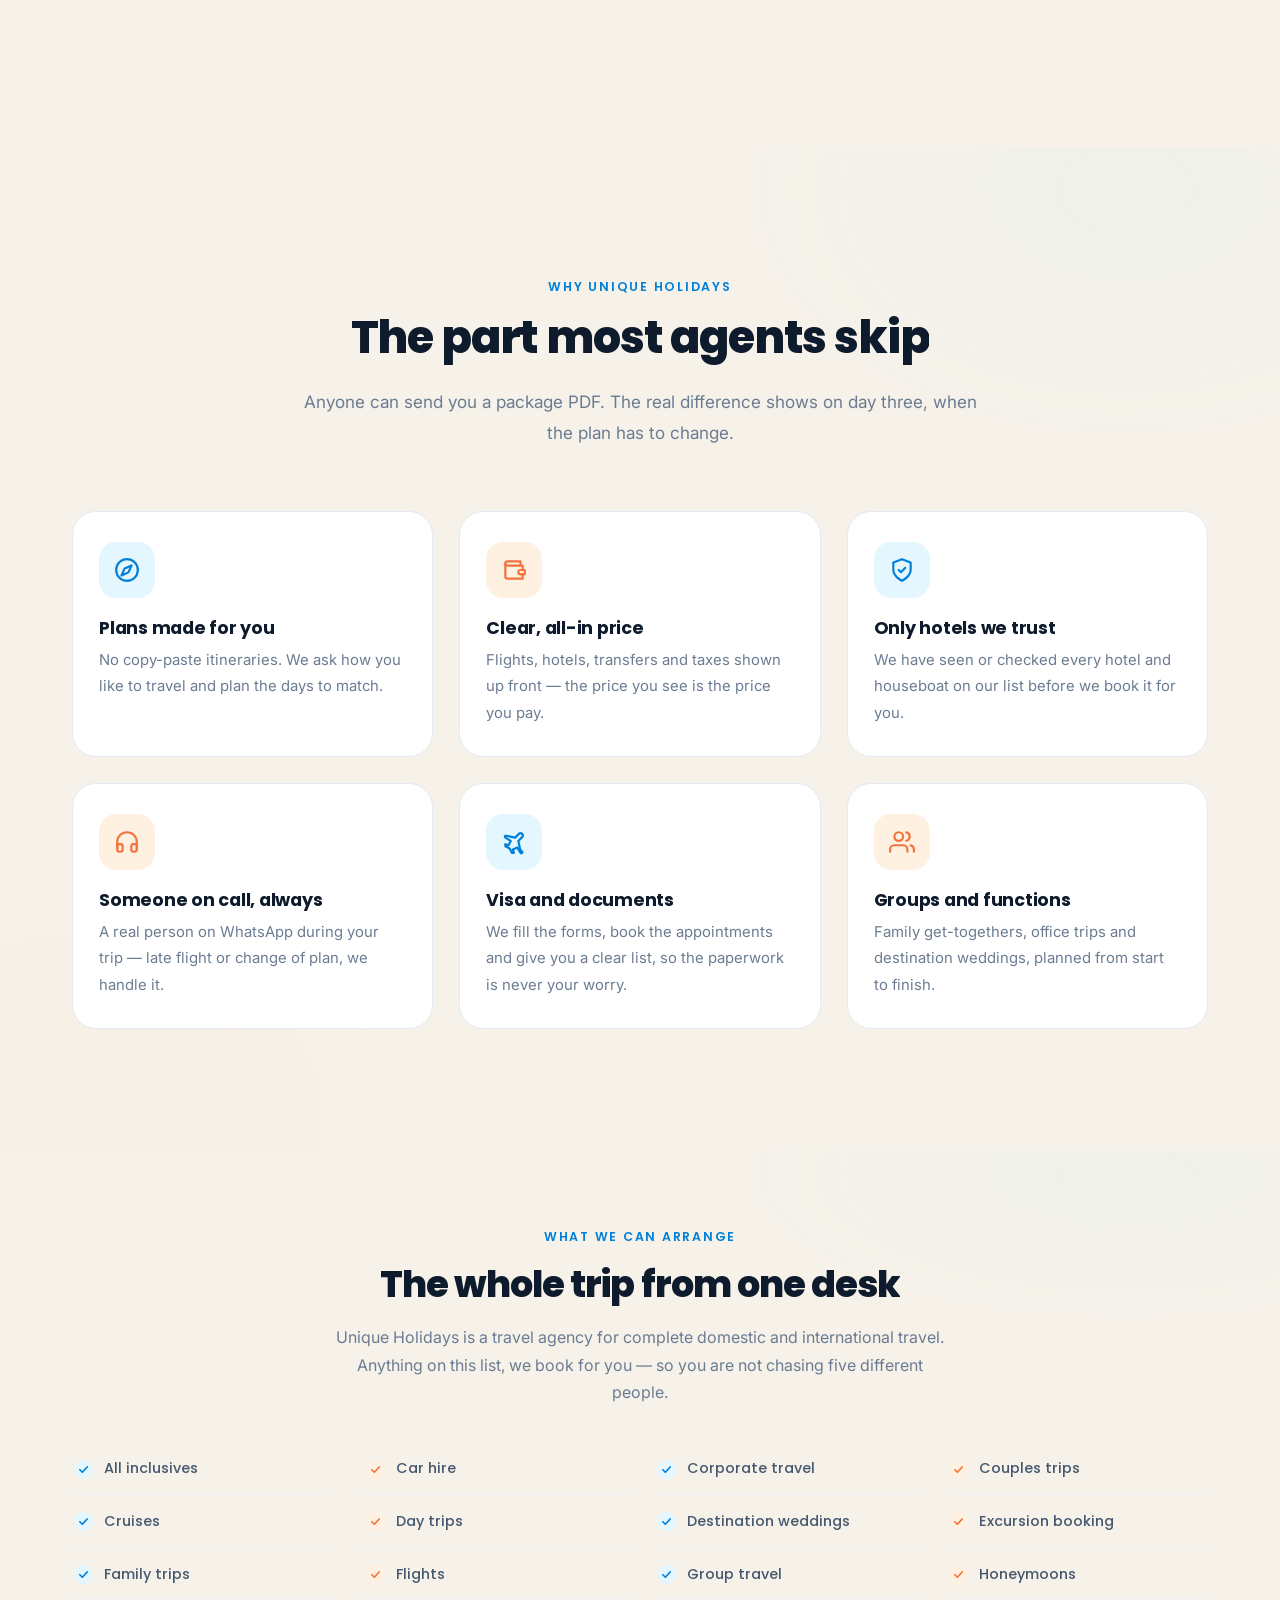
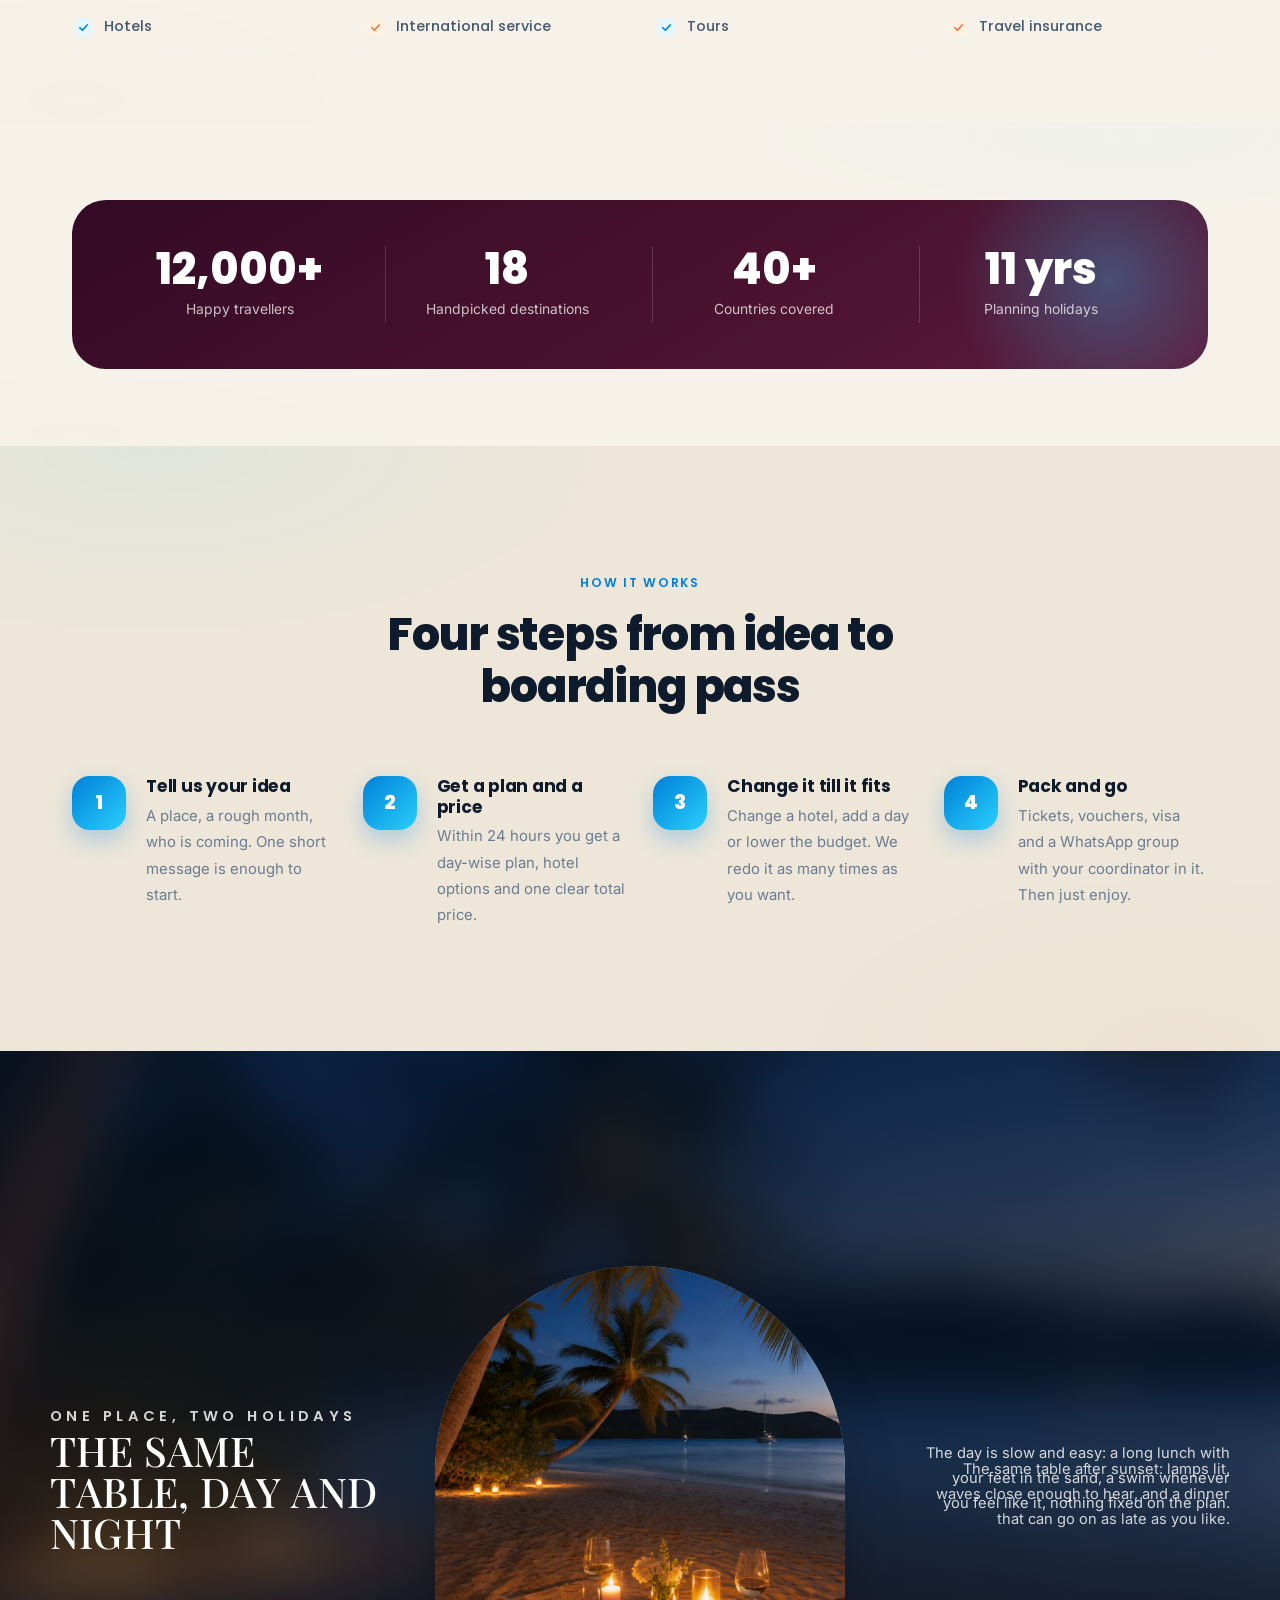
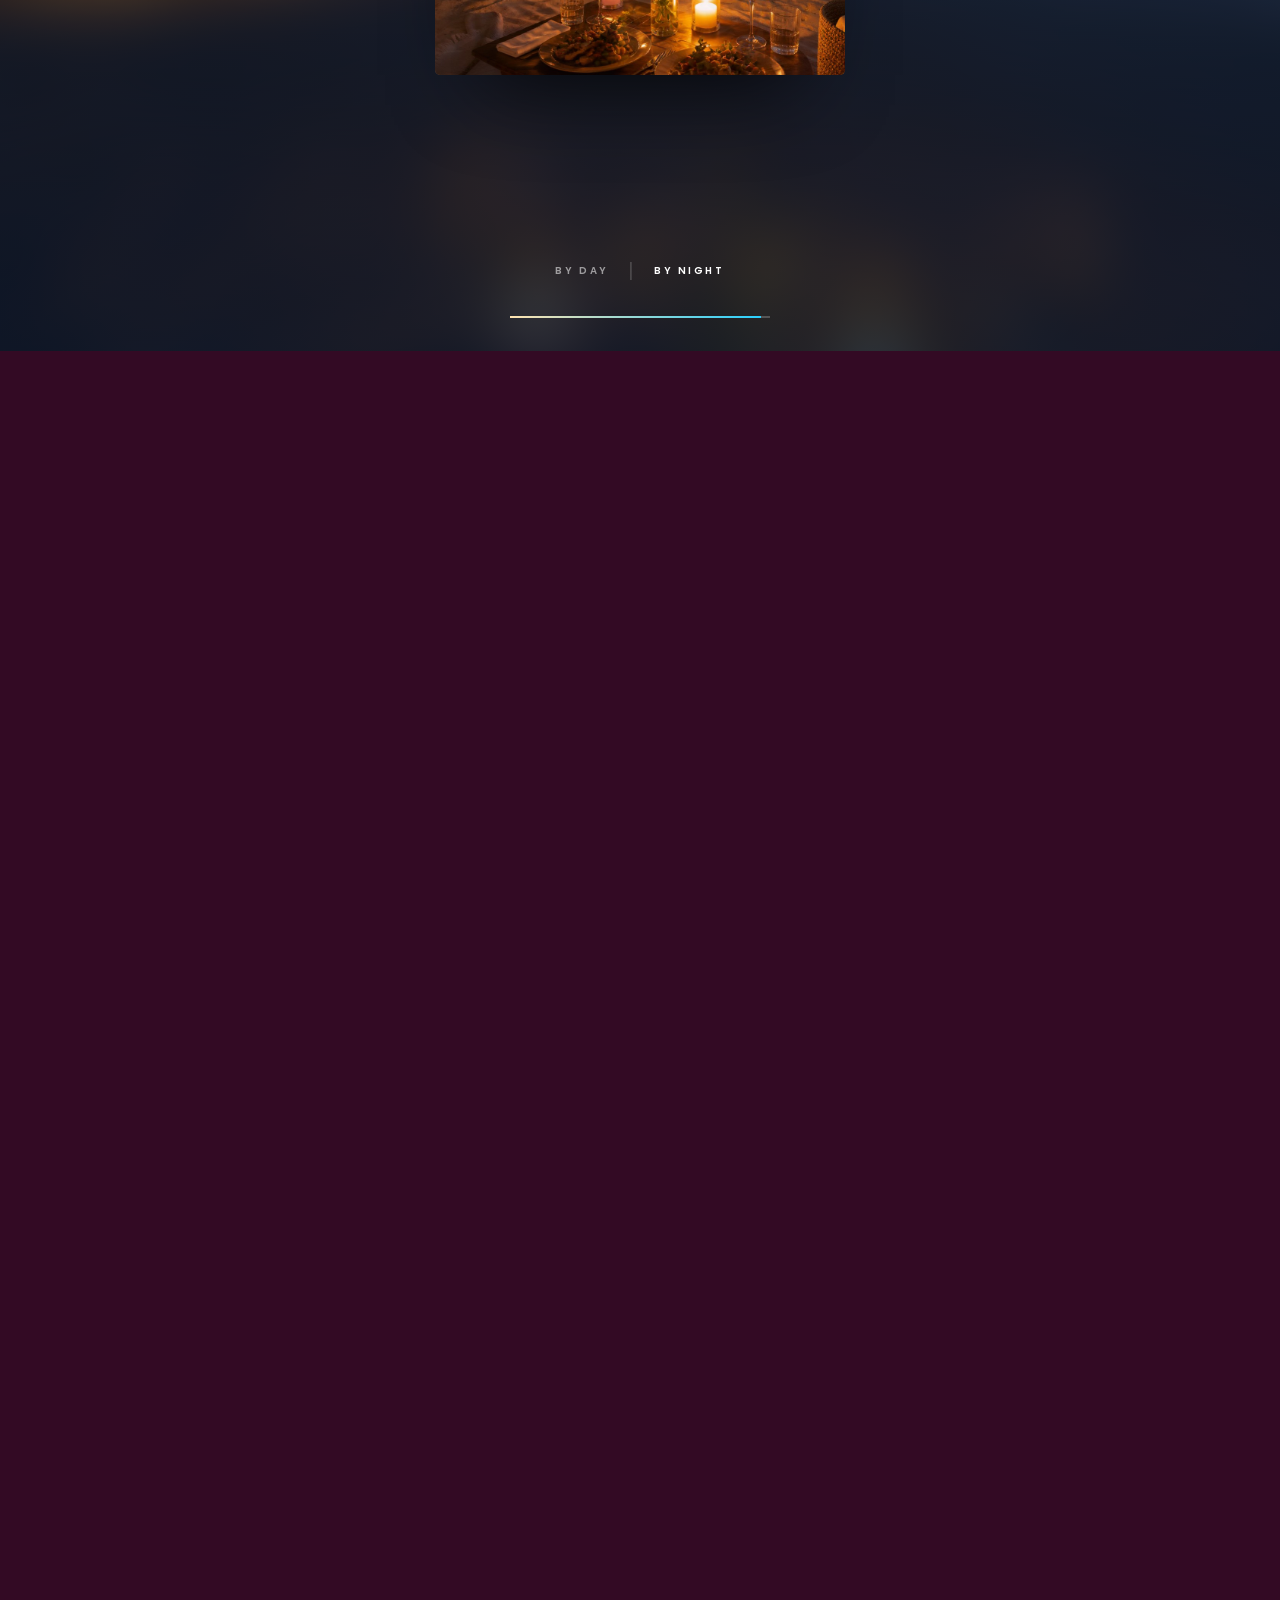
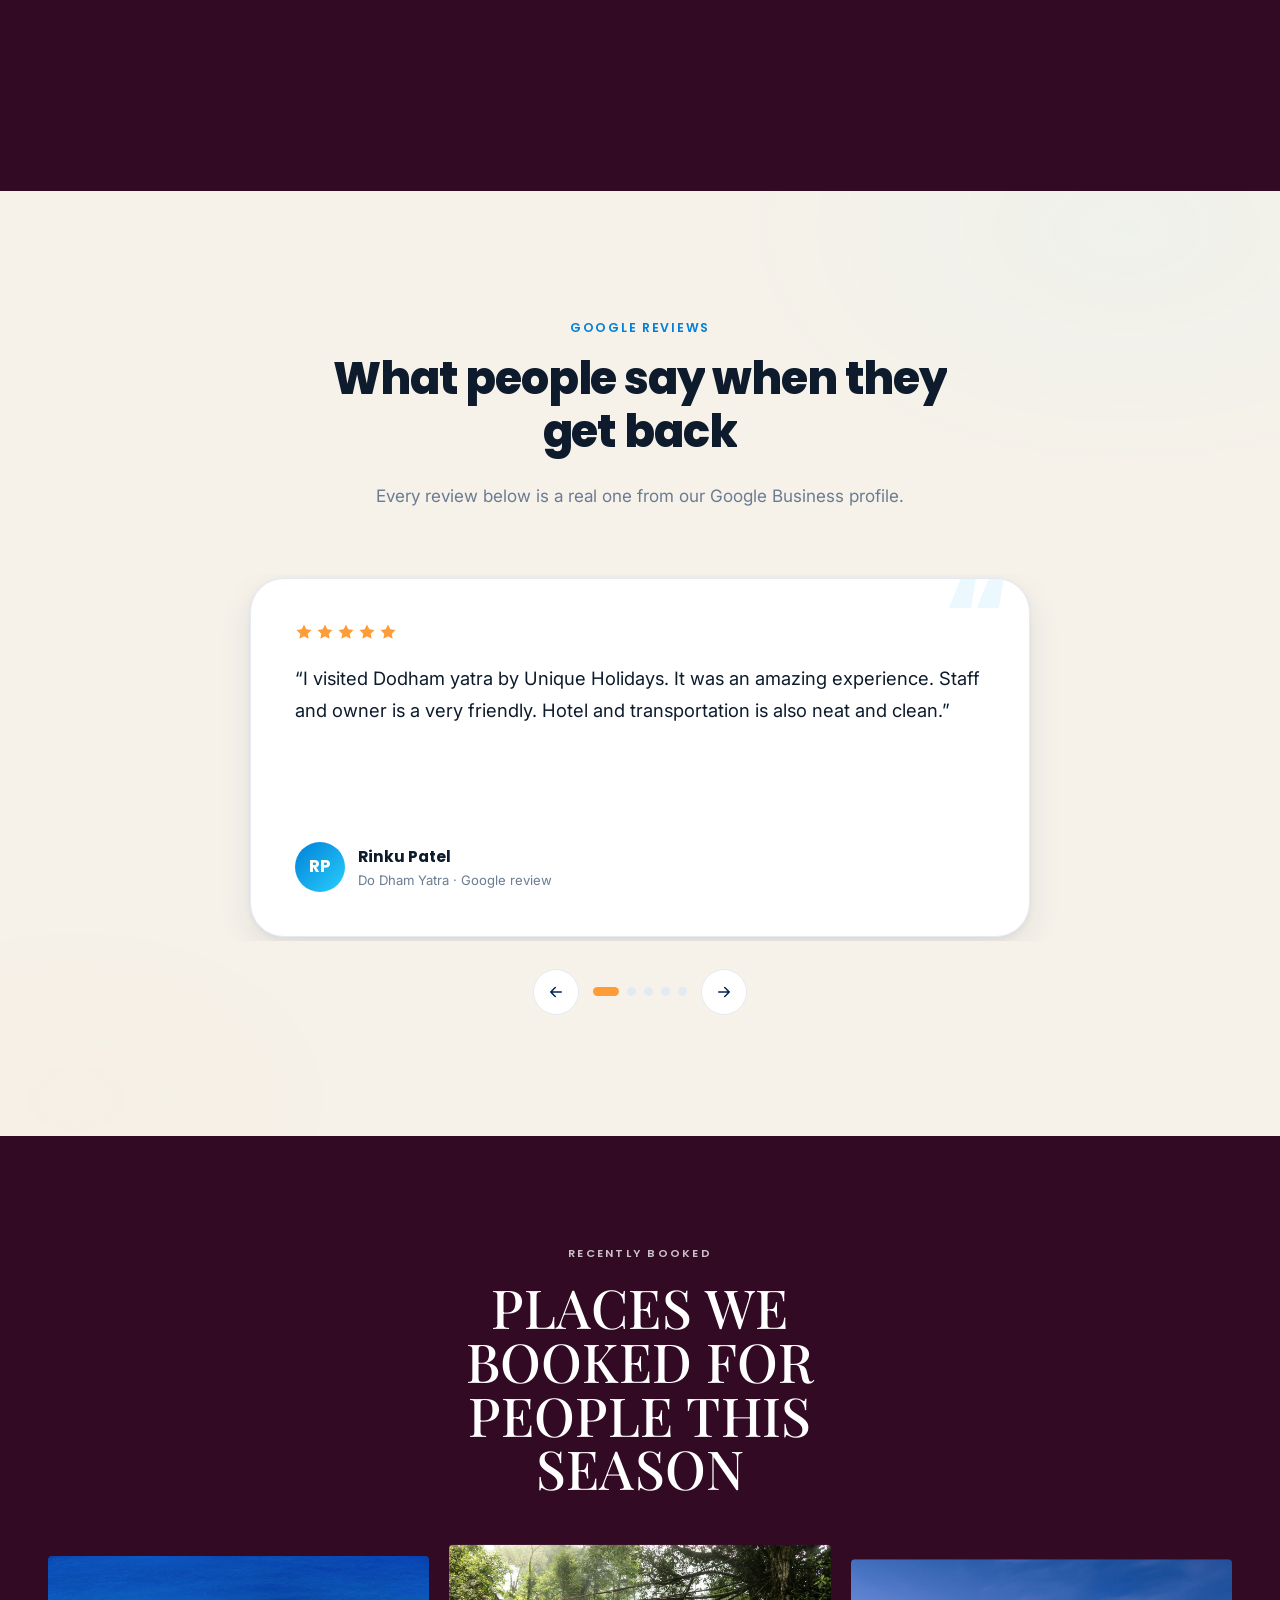
==== commit c9e96bfb: "Revert "Give each photograph its own shape, and wrap the copy round chapter 01" This reverts commit " ====
--- a/index.html
+++ b/index.html
@@ -20,9 +20,9 @@
 <link rel="preconnect" href="https://fonts.googleapis.com">
 <link rel="preconnect" href="https://fonts.gstatic.com" crossorigin>
 <link href="https://fonts.googleapis.com/css2?family=Inter:wght@400;500;600&family=Playfair+Display:ital,wght@0,400;0,500;0,600;0,700;1,400;1,500&family=Poppins:wght@500;600;700;800&display=swap" rel="stylesheet">
-<link rel="stylesheet" href="assets/css/styles.css?v=20260913i">
-<link rel="stylesheet" href="assets/css/motion.css?v=20260913i">
-<link rel="stylesheet" href="assets/css/cinema.css?v=20260913i">
+<link rel="stylesheet" href="assets/css/styles.css?v=20260913h">
+<link rel="stylesheet" href="assets/css/motion.css?v=20260913h">
+<link rel="stylesheet" href="assets/css/cinema.css?v=20260913h">
 <noscript><style>
   /* Without JavaScript the intro never lifts and nothing is measured, so fall
      back to plain, readable HTML. */
@@ -36,7 +36,7 @@
   .cx-journey__screen { position: relative !important; overflow-x: auto !important; }
   .theme-toggle { display: none; }
 </style></noscript>
-<script src="assets/js/boot.js?v=20260913i"></script>
+<script src="assets/js/boot.js?v=20260913h"></script>
 <script type="application/ld+json">
 {"@context":"https://schema.org","@type":"TravelAgency","name":"Unique Holidays",
 "slogan":"Let's Explore the World","url":"https://www.uniqueholidays.com/",
@@ -343,20 +343,18 @@
           <span class="cx-leaf cx-leaf--br" aria-hidden="true"></span>
           <p class="cx-concept__hand" aria-hidden="true">Let&rsquo;s<br>Explore<br>the World<span class="cx-concept__hand-mark"><svg class="cx-brush" viewBox="0 0 200 16" preserveAspectRatio="none"><path d="M2 10 Q100 0 198 6 Q100 14 2 10 Z"/></svg></span></p>
 
-          <figure class="cx-concept__photo cx-concept__photo--b cx-shape-leaf" aria-hidden="true" data-cx-drift="-5">
+          <figure class="cx-concept__photo cx-concept__photo--a" aria-hidden="true" data-cx-drift="5">
+            <img src="assets/img/destinations/thailand-bay.jpg" alt="" loading="lazy" width="1120" height="1400">
+          </figure>
+          <figure class="cx-concept__photo cx-concept__photo--b" aria-hidden="true" data-cx-drift="-5">
             <img src="assets/img/destinations/maldives.jpg" alt="" loading="lazy" width="1400" height="1050">
           </figure>
 
           <div class="cx-concept__body" data-cx-group>
-            <div class="cx-concept__lead">
-            <figure class="cx-concept__photo cx-concept__photo--a cx-shape-arch" aria-hidden="true">
-              <img src="assets/img/destinations/thailand-bay.jpg" alt="" loading="lazy" width="1120" height="1400">
-            </figure>
-              <div data-cx="ctn"><p class="cx-chapter"><b>01</b><i></i>How it starts</p></div>
-              <h2 class="cx-statement" data-cx="h" style="--cx-step:.02s">Every holiday starts with one message</h2>
-              <span class="cx-concept__rule" data-cx="ctn" aria-hidden="true"><svg class="cx-brush" viewBox="0 0 200 16" aria-hidden="true" preserveAspectRatio="none"><path d="M2 10 Q100 0 198 6 Q100 14 2 10 Z"/></svg></span>
-              <p class="cx-small" data-cx="p">The place, the month, and how many people are coming — that is enough for us to begin. You will hear back the same day, usually with a question or two.</p>
-            </div>
+            <div data-cx="ctn"><p class="cx-chapter"><b>01</b><i></i>How it starts</p></div>
+            <h2 class="cx-statement" data-cx="h" style="--cx-step:.02s">Every holiday starts with one message</h2>
+            <span class="cx-concept__rule" data-cx="ctn" aria-hidden="true"><svg class="cx-brush" viewBox="0 0 200 16" aria-hidden="true" preserveAspectRatio="none"><path d="M2 10 Q100 0 198 6 Q100 14 2 10 Z"/></svg></span>
+            <p class="cx-small" data-cx="p">The place, the month, and how many people are coming — that is enough for us to begin. You will hear back the same day, usually with a question or two.</p>
 
             <ul class="cx-ask" data-cx="ctn">
               <li>
@@ -394,7 +392,7 @@
 
           <!-- ---- 02 · finding your stay ---- -->
           <figure class="cx-blob cx-blob--stay" data-cx-drift="5">
-            <span class="cx-blob__clip cx-shape-cut">
+            <span class="cx-blob__clip">
               <img src="assets/img/destinations/vietnam.jpg" alt="" loading="lazy" width="1400" height="1050">
             </span>
             <figcaption class="cx-quill cx-quill--stay">Stays<br>that feel<br>like you
@@ -421,7 +419,7 @@
 
           <!-- ---- 03 · the price ---- -->
           <figure class="cx-blob cx-blob--price" data-cx-drift="-5">
-            <span class="cx-blob__clip cx-shape-dome">
+            <span class="cx-blob__clip">
               <img src="assets/img/destinations/andaman.jpg" alt="" loading="lazy" width="1400" height="1050">
             </span>
             <figcaption class="cx-quill cx-quill--price">Clear Places<br>Brighter Journeys
@@ -795,8 +793,8 @@
 </div>
 
 
-<script src="assets/js/main.js?v=20260913i" defer></script>
-<script src="assets/js/motion.js?v=20260913i" defer></script>
-<script src="assets/js/cinema.js?v=20260913i" defer></script>
+<script src="assets/js/main.js?v=20260913h" defer></script>
+<script src="assets/js/motion.js?v=20260913h" defer></script>
+<script src="assets/js/cinema.js?v=20260913h" defer></script>
 </body>
 </html>
--- a/assets/css/cinema.css
+++ b/assets/css/cinema.css
@@ -415,57 +415,13 @@
 .cx-sign__meta { margin: clamp(10px, 1.8vh, 18px) 0 0; font-size: .6rem; letter-spacing: .3em; color: var(--cx-soft); }
 
 /* ---- the two photographs, each a disc the panel edge crops ---- */
-/* Each photograph on the page gets a shape of its own, and none of them is a
-   circle. The shape is set twice: clip-path cuts the picture, shape-outside
-   gives the same outline to the text beside it, so the copy follows the real
-   edge instead of stopping at a rectangle. Both take the same value, so the
-   two can never drift apart.
-   --- 01a, the arch: a doorway, straight sides and a domed top. */
-.cx-shape-arch {
-  --shape: inset(0 round 50% 50% 3% 3% / 42% 42% 2% 2%);
-  clip-path: var(--shape); shape-outside: var(--shape);
-}
-/* --- 01b, the leaf: two opposite corners drawn right in, two left square. */
-.cx-shape-leaf {
-  --shape: inset(0 round 54% 8px 54% 8px);
-  clip-path: var(--shape); shape-outside: var(--shape);
-}
-/* --- 02, the cut: straight diagonals off two corners, like a torn ticket. */
-.cx-shape-cut {
-  --shape: polygon(16% 0, 100% 0, 100% 84%, 84% 100%, 0 100%, 0 16%);
-  clip-path: var(--shape); shape-outside: var(--shape);
-}
-/* --- 03, the dome: the arch turned over, so the weight falls to the base. */
-.cx-shape-dome {
-  --shape: inset(0 round 4% 4% 50% 50% / 3% 3% 44% 44%);
-  clip-path: var(--shape); shape-outside: var(--shape);
-}
-
-.cx-concept__photo { margin: 0; z-index: 1; }
-.cx-concept__photo img { width: 100%; height: 100%; object-fit: cover; display: block; }
-
-/* 01a floats inside the copy, so the chapter mark, the statement and the
-   paragraph all wrap round the arch rather than leaving the panel half empty.
-   It still runs off the right edge, which the panel crops. */
-.cx-concept__photo--a {
-  float: right; width: 40vw; max-width: 300px; aspect-ratio: 3 / 4;
-  margin: 4px -12vw 12px 18px; shape-margin: 16px;
-  filter: drop-shadow(0 26px 40px rgba(0, 35, 82, .34));
-}
-/* 01b keeps its old job: a shape bleeding off the bottom-left corner. */
-.cx-concept__photo--b {
-  position: absolute; width: 62vw; bottom: -26vw; left: -30vw; aspect-ratio: 1;
-  filter: drop-shadow(0 26px 40px rgba(0, 35, 82, .3));
-}
-/* the float needs a block box to sit in; the body itself is a flex column */
-/* The copy in this block ranges left so the wrap round the arch reads as
-   deliberate; centred text either side of a float just looks broken. The
-   statement also comes down a size, or only one word fits beside the arch. */
-.cx-concept__lead { align-self: stretch; display: block; text-align: left; }
-.cx-concept__lead::after { content: ""; display: block; clear: both; }
-.cx-concept .cx-concept__lead .cx-small { max-width: none; margin-inline: 0; text-align: left; }
-.cx-concept__lead .cx-statement { font-size: clamp(2rem, 8.4vw, 4.6rem); }
-.cx-concept__lead .cx-chapter { justify-content: flex-start; }
+.cx-concept__photo {
+  position: absolute; margin: 0; z-index: 1; overflow: hidden; border-radius: 50%;
+  aspect-ratio: 1; box-shadow: 0 34px 70px -40px rgba(0, 35, 82, .5);
+}
+.cx-concept__photo img { width: 100%; height: 100%; object-fit: cover; }
+.cx-concept__photo--a { width: 72vw; top: -22vw; right: -24vw; }
+.cx-concept__photo--b { width: 62vw; bottom: -26vw; left: -30vw; }
 
 /* ---- leaves, from the uploaded collection, used as a sprite sheet ---- */
 .cx-leaf {
@@ -521,14 +477,6 @@
 .cx-blob__clip {
   display: block; width: 100%; height: 100%; overflow: hidden; border-radius: 50%;
   box-shadow: 0 34px 70px -40px rgba(0, 35, 82, .5);
-}
-/* Chapter 02 and 03 take shapes of their own. A clip-path cannot be softened
-   by a box-shadow, so the shadow moves to a drop-shadow filter, which follows
-   the cut edge. Chapter 04's vista photograph keeps its circle, untouched. */
-.cx-blob--stay .cx-blob__clip,
-.cx-blob--price .cx-blob__clip {
-  border-radius: 0; box-shadow: none;
-  filter: drop-shadow(0 26px 40px rgba(0, 35, 82, .34));
 }
 .cx-blob img { width: 100%; height: 100%; object-fit: cover; display: block; }
 .cx-blob--stay  { grid-area: photoA; aspect-ratio: 1; width: 62vw; justify-self: end; margin: -13vw -19vw 0 0; }
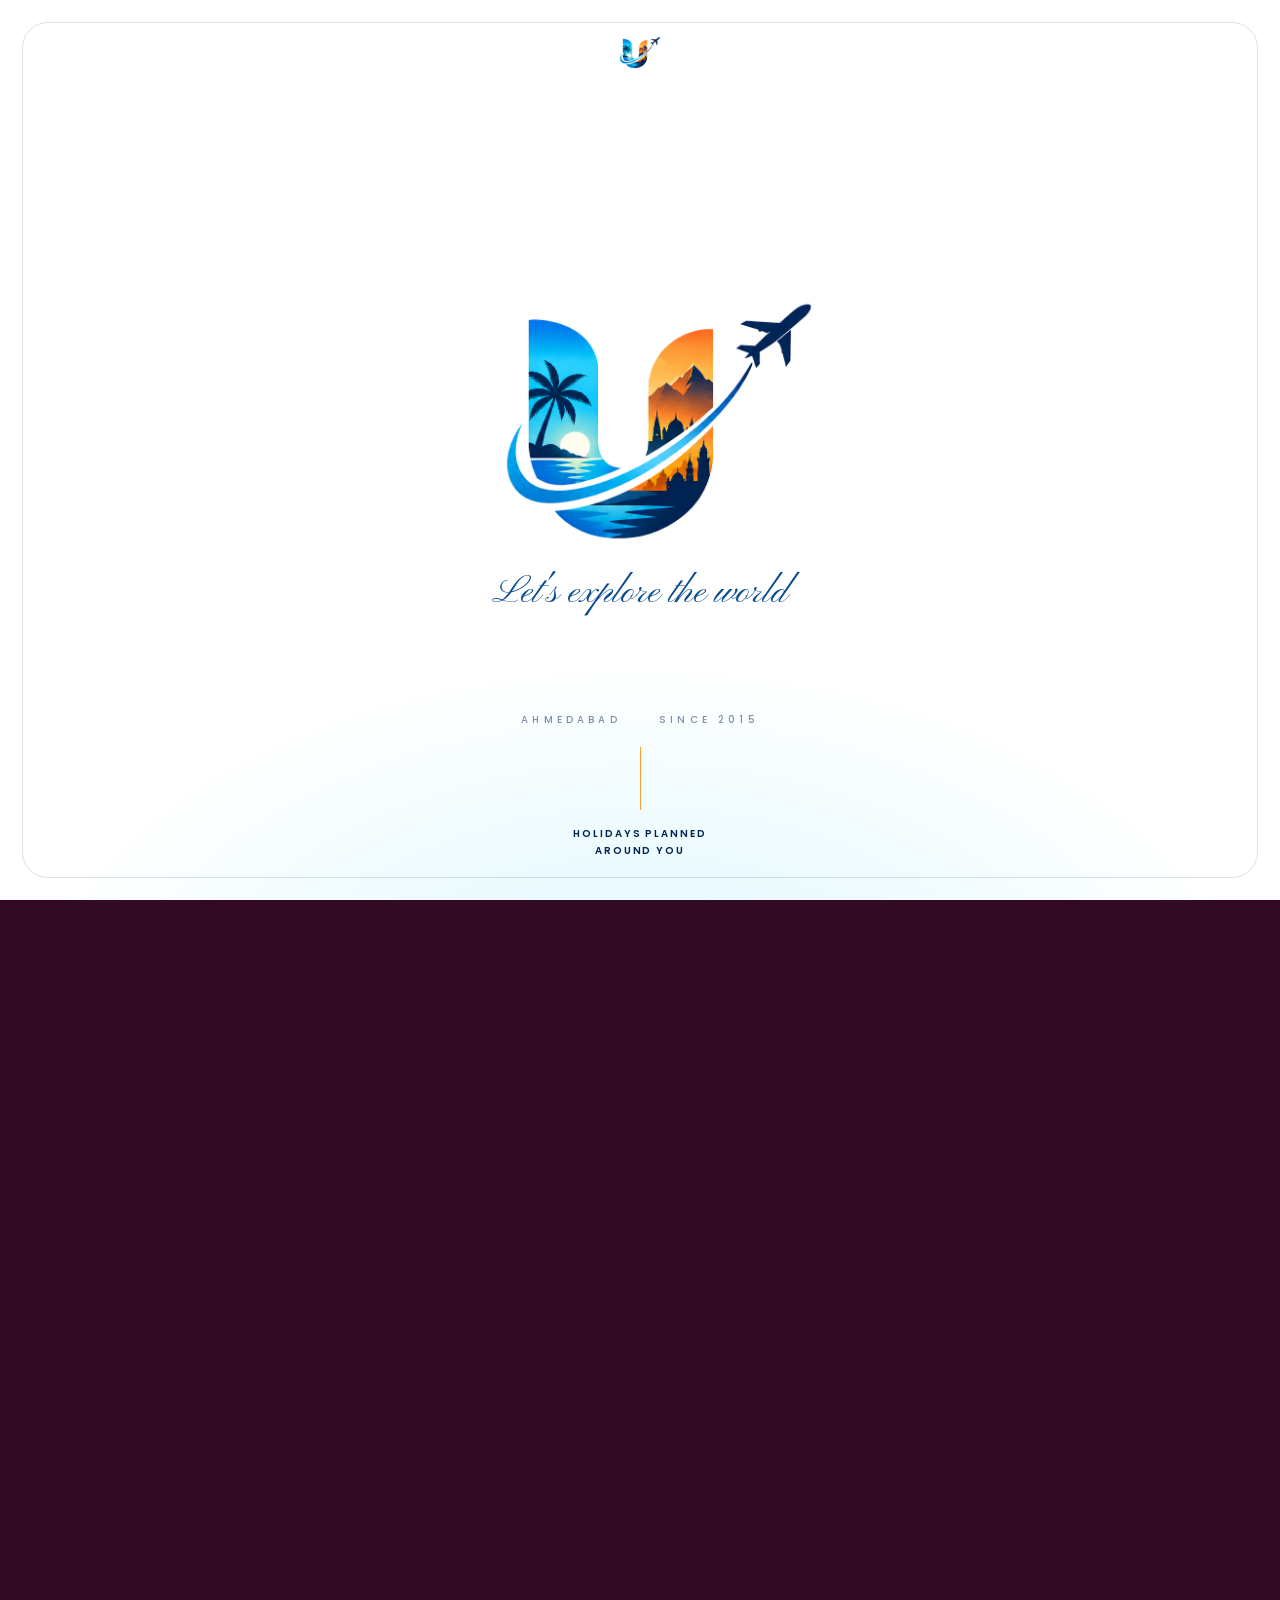
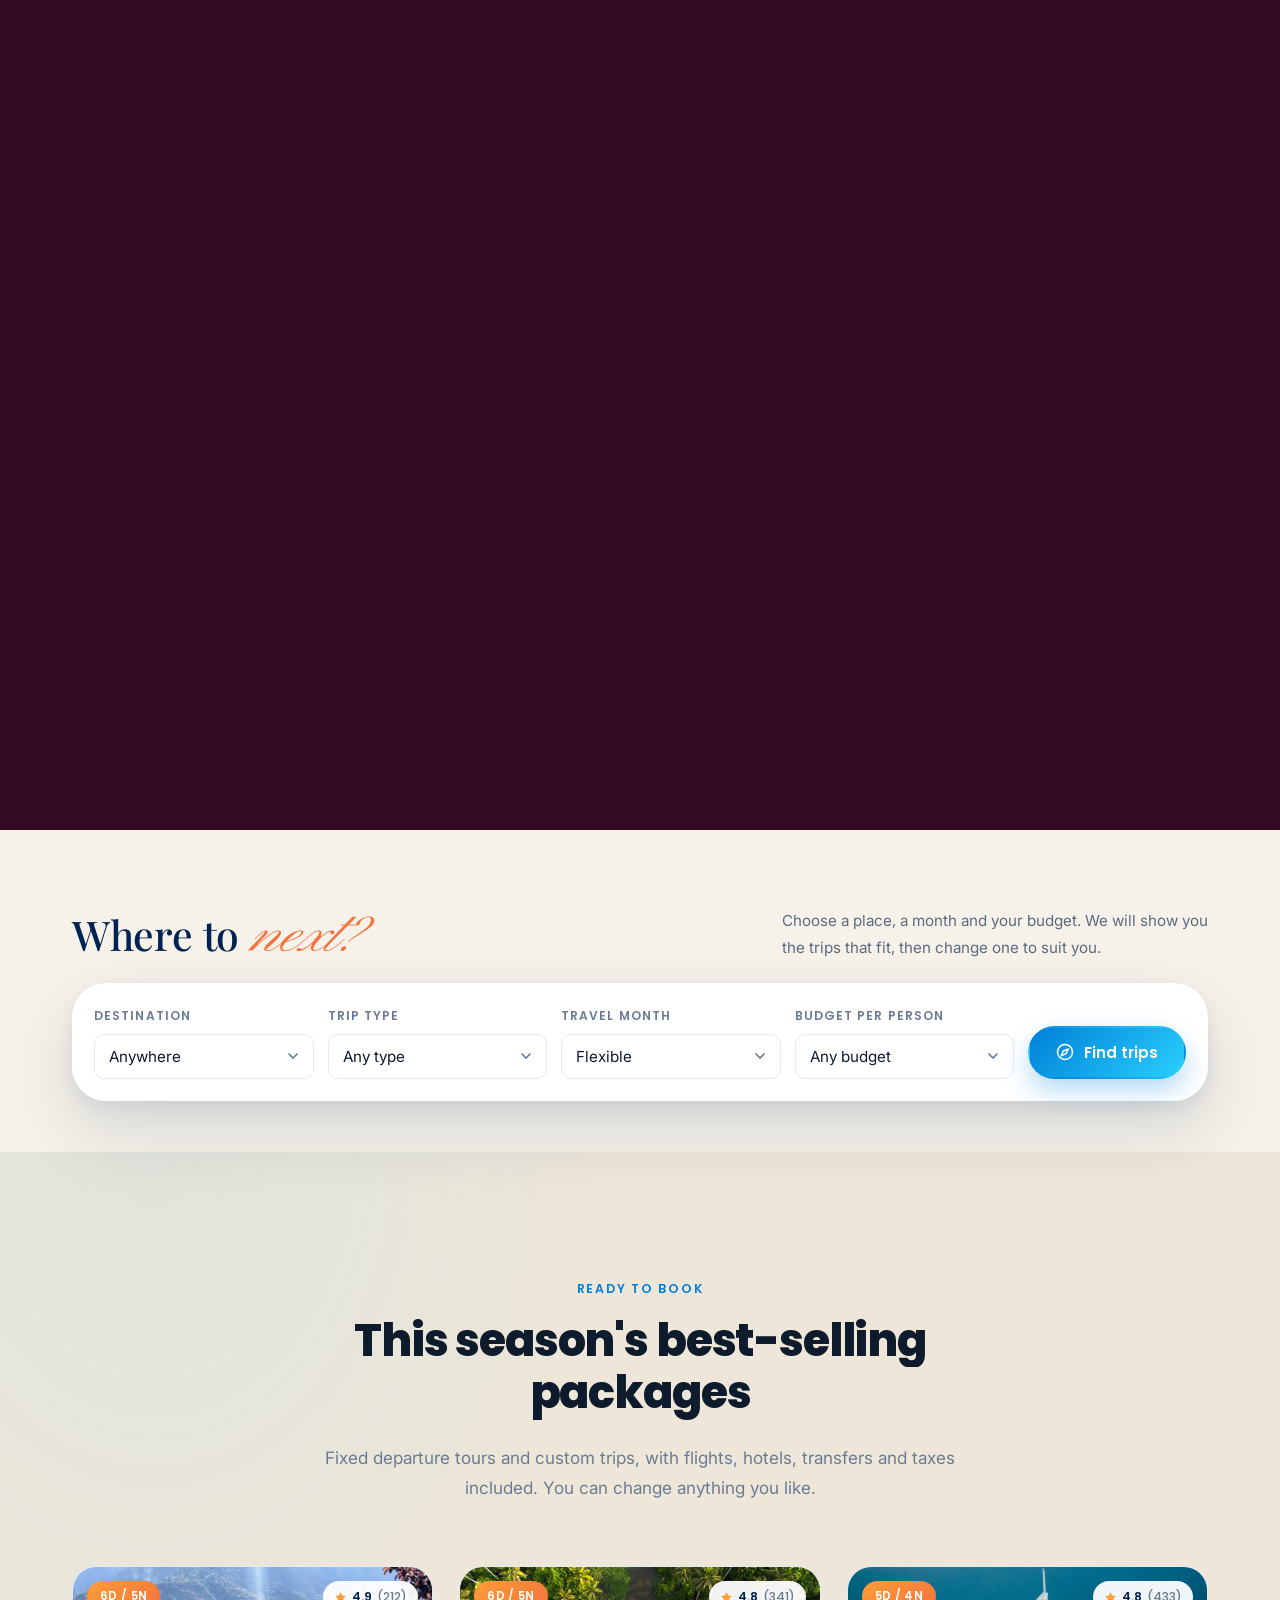
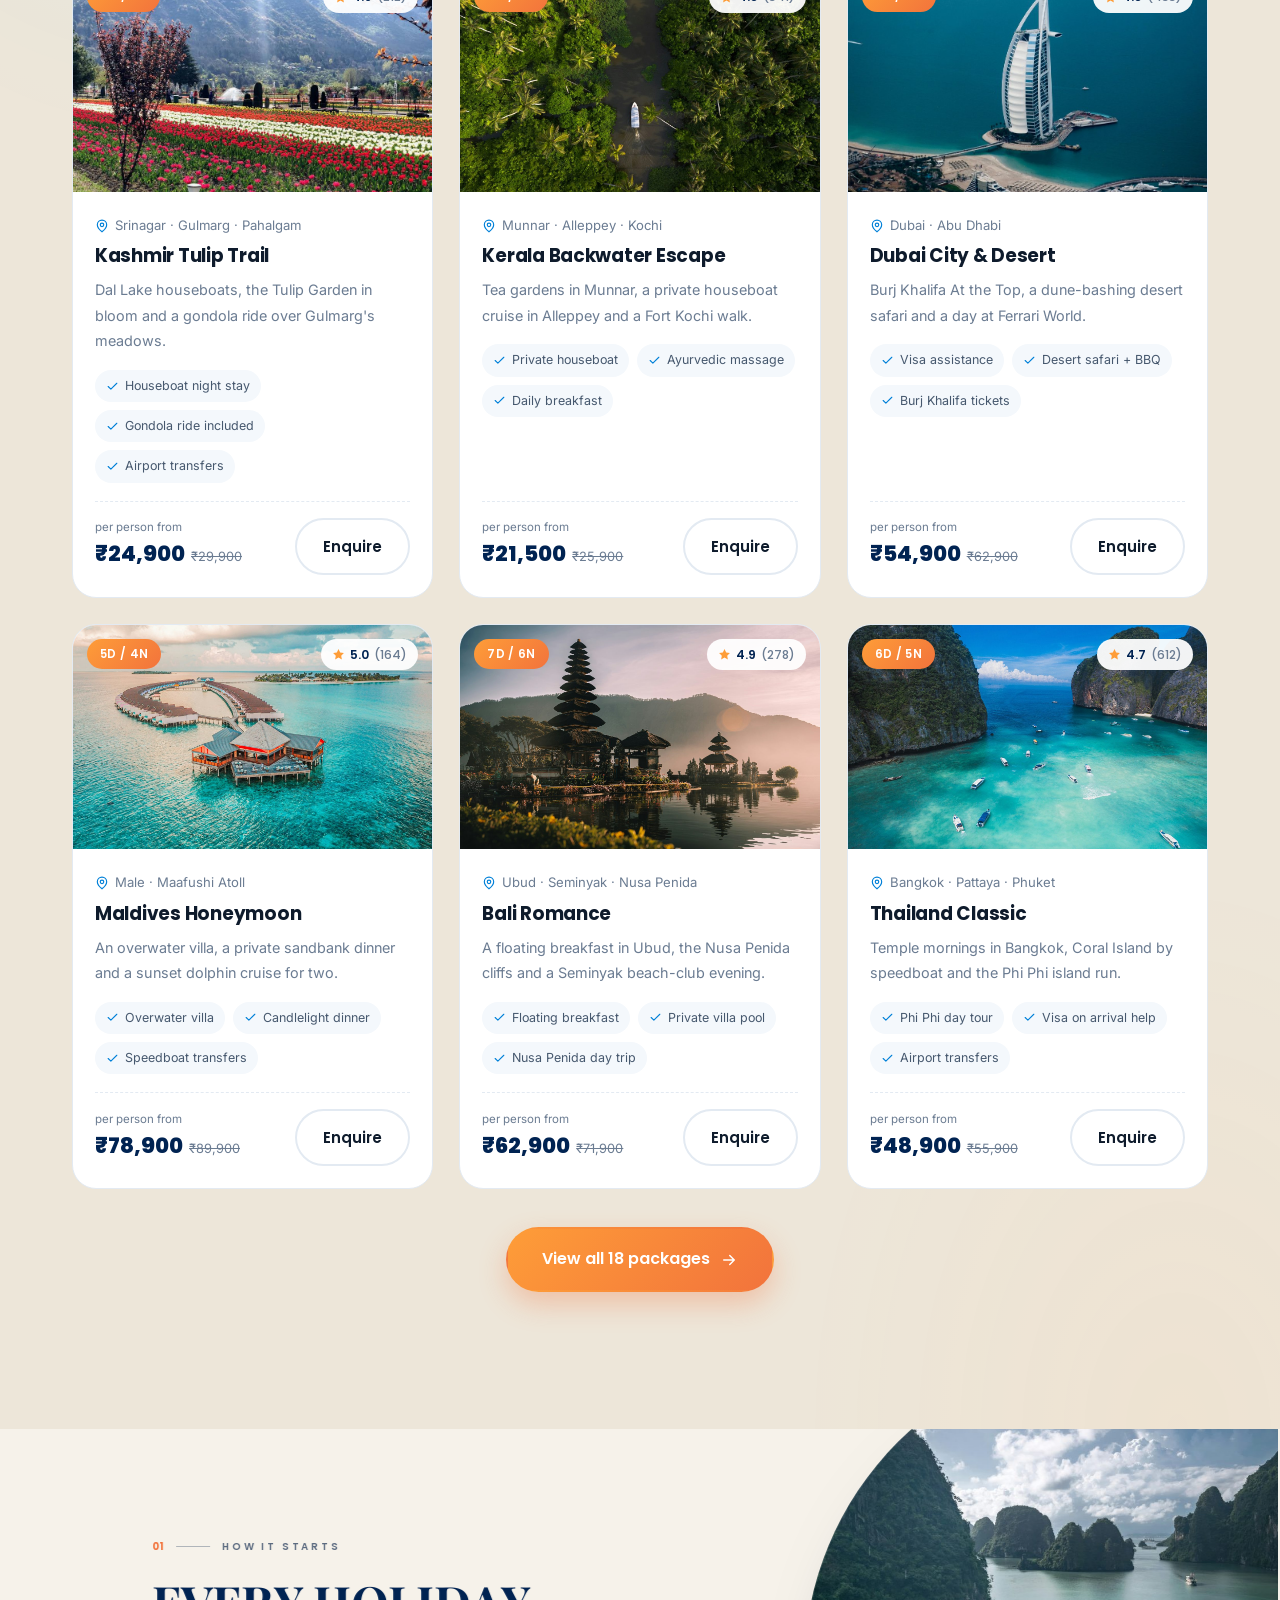
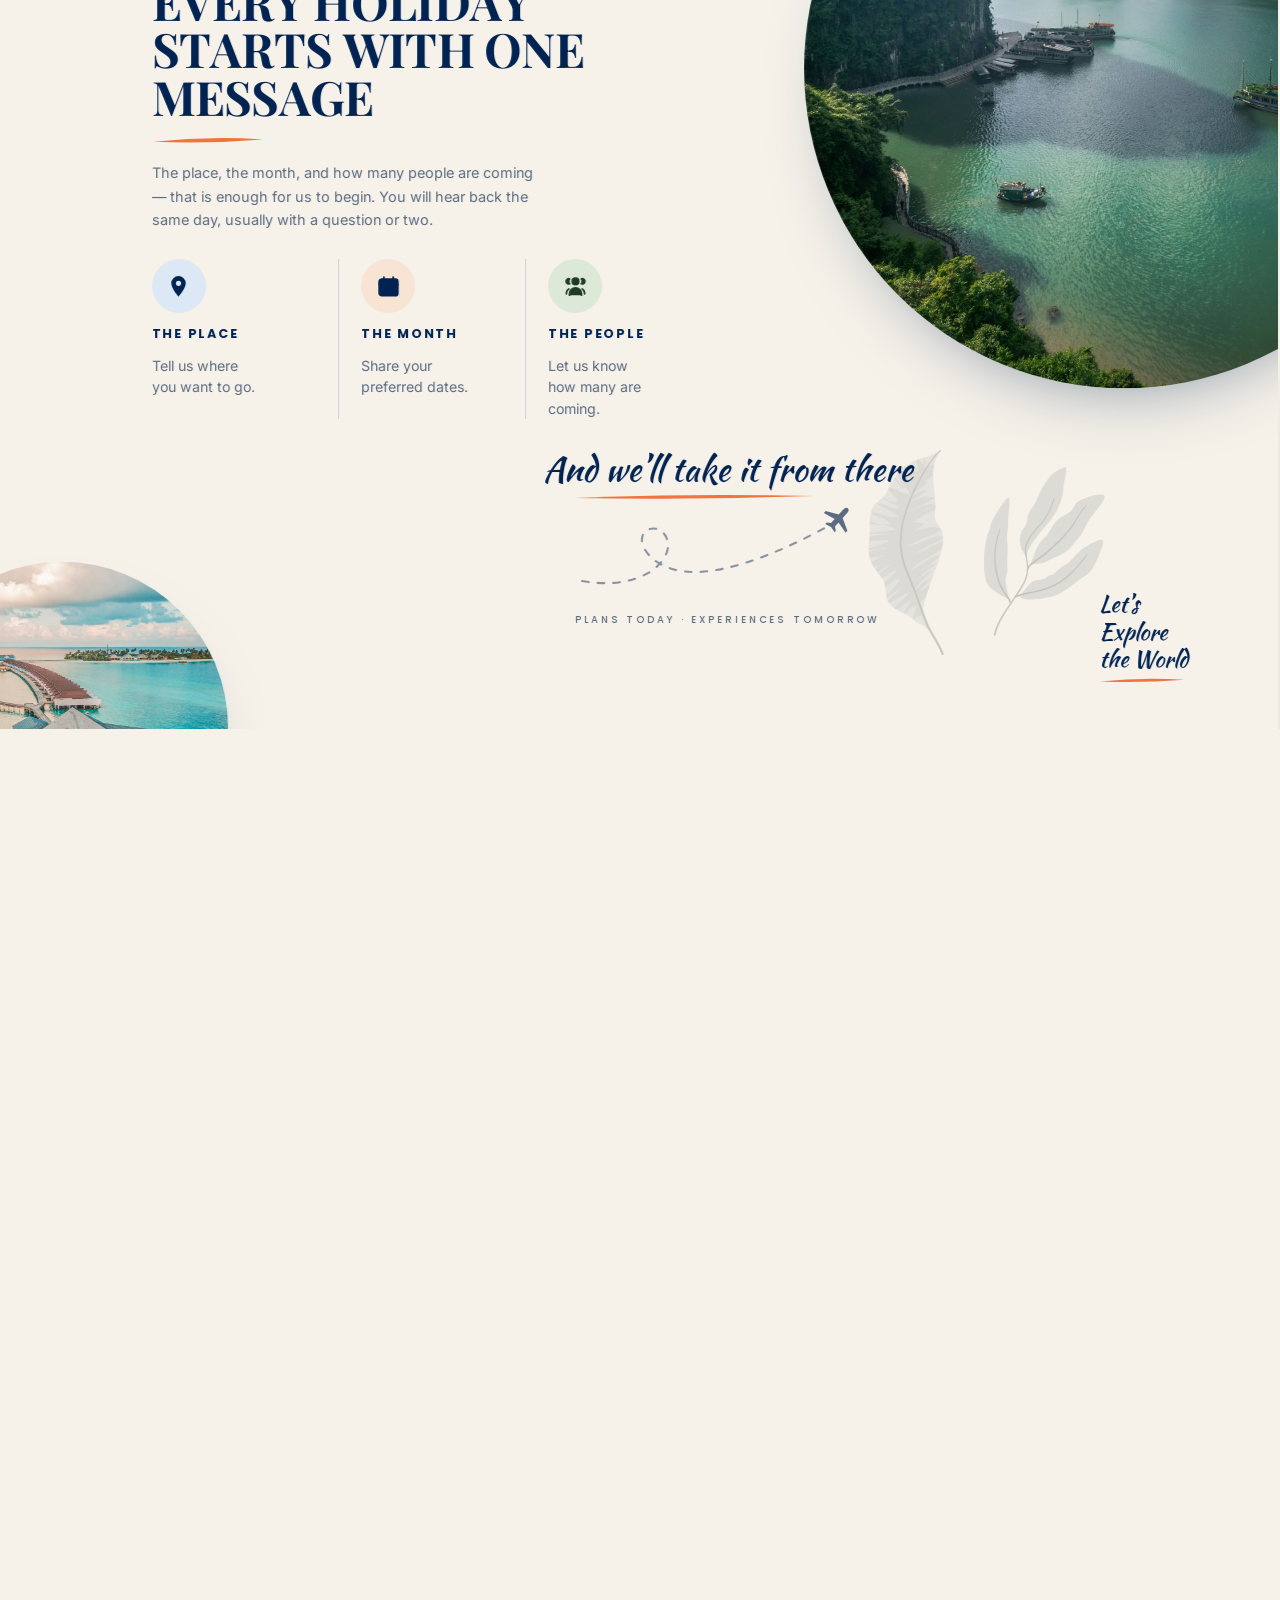
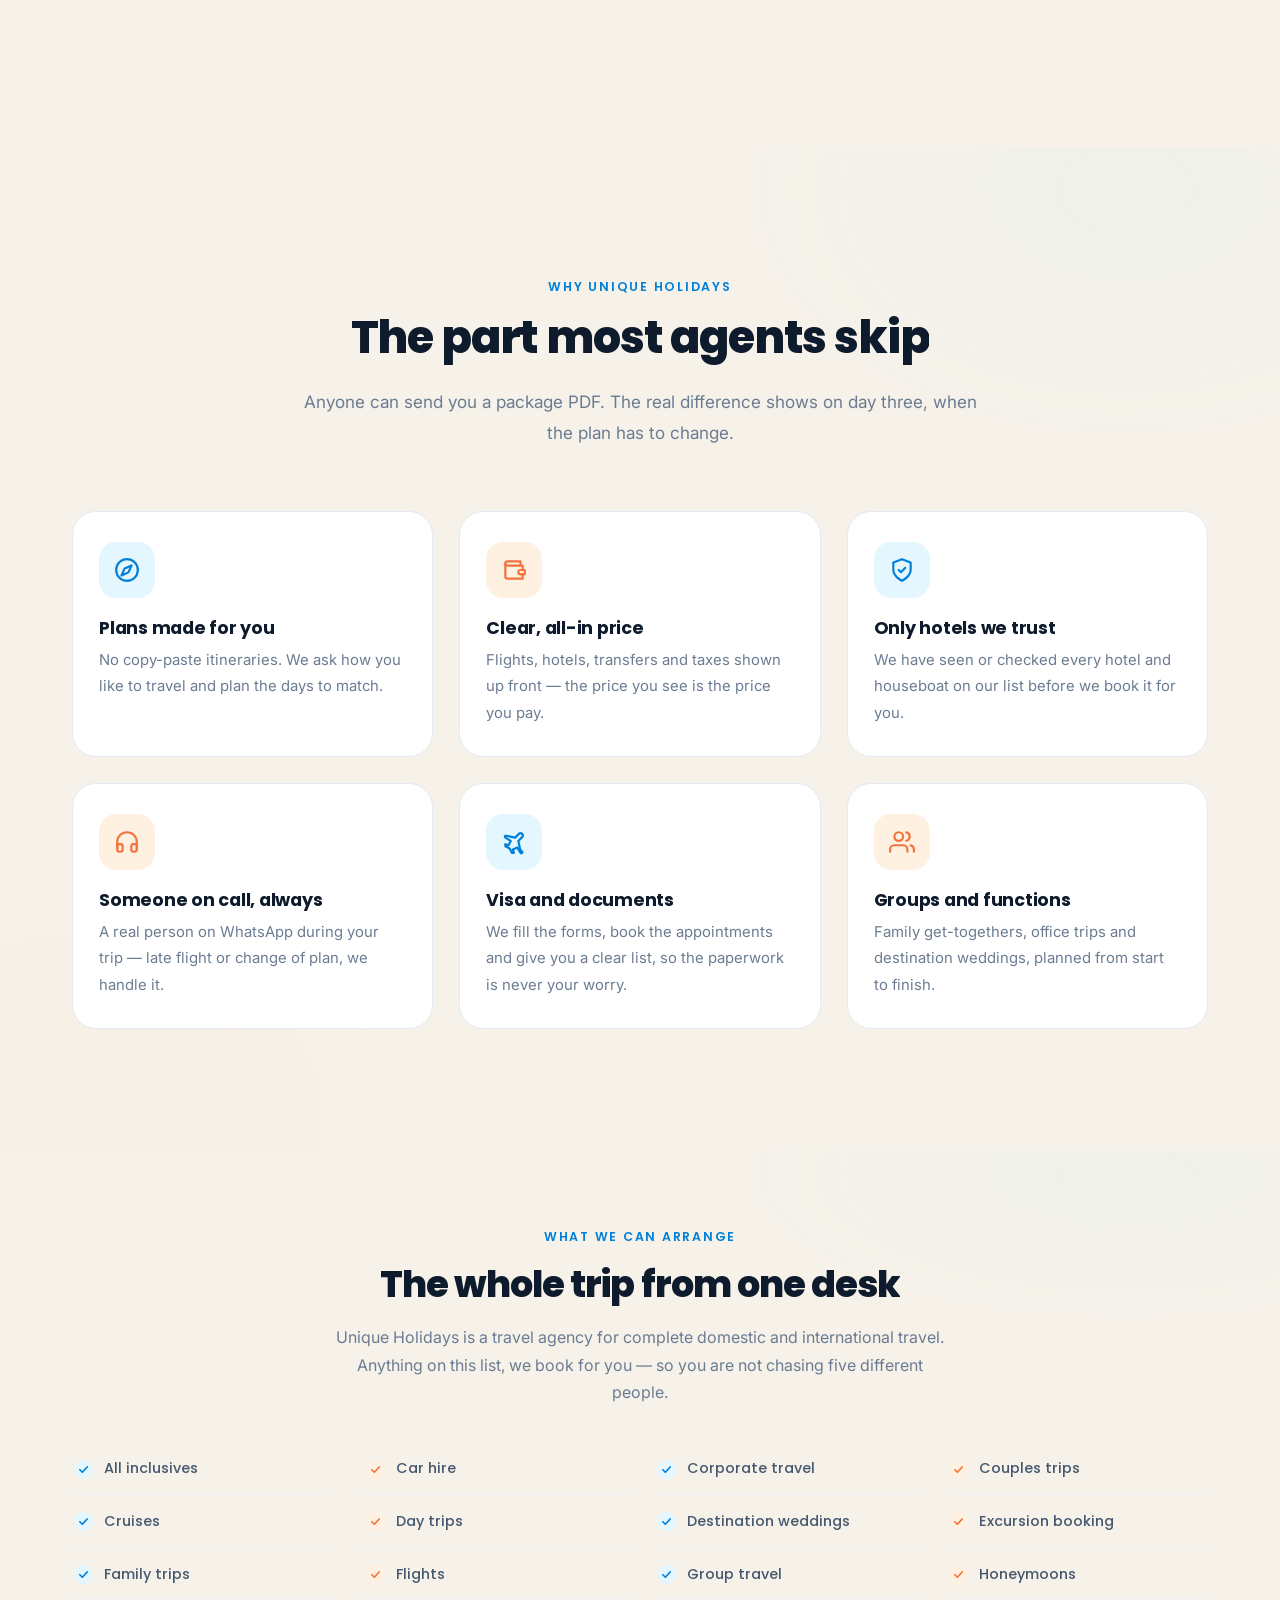
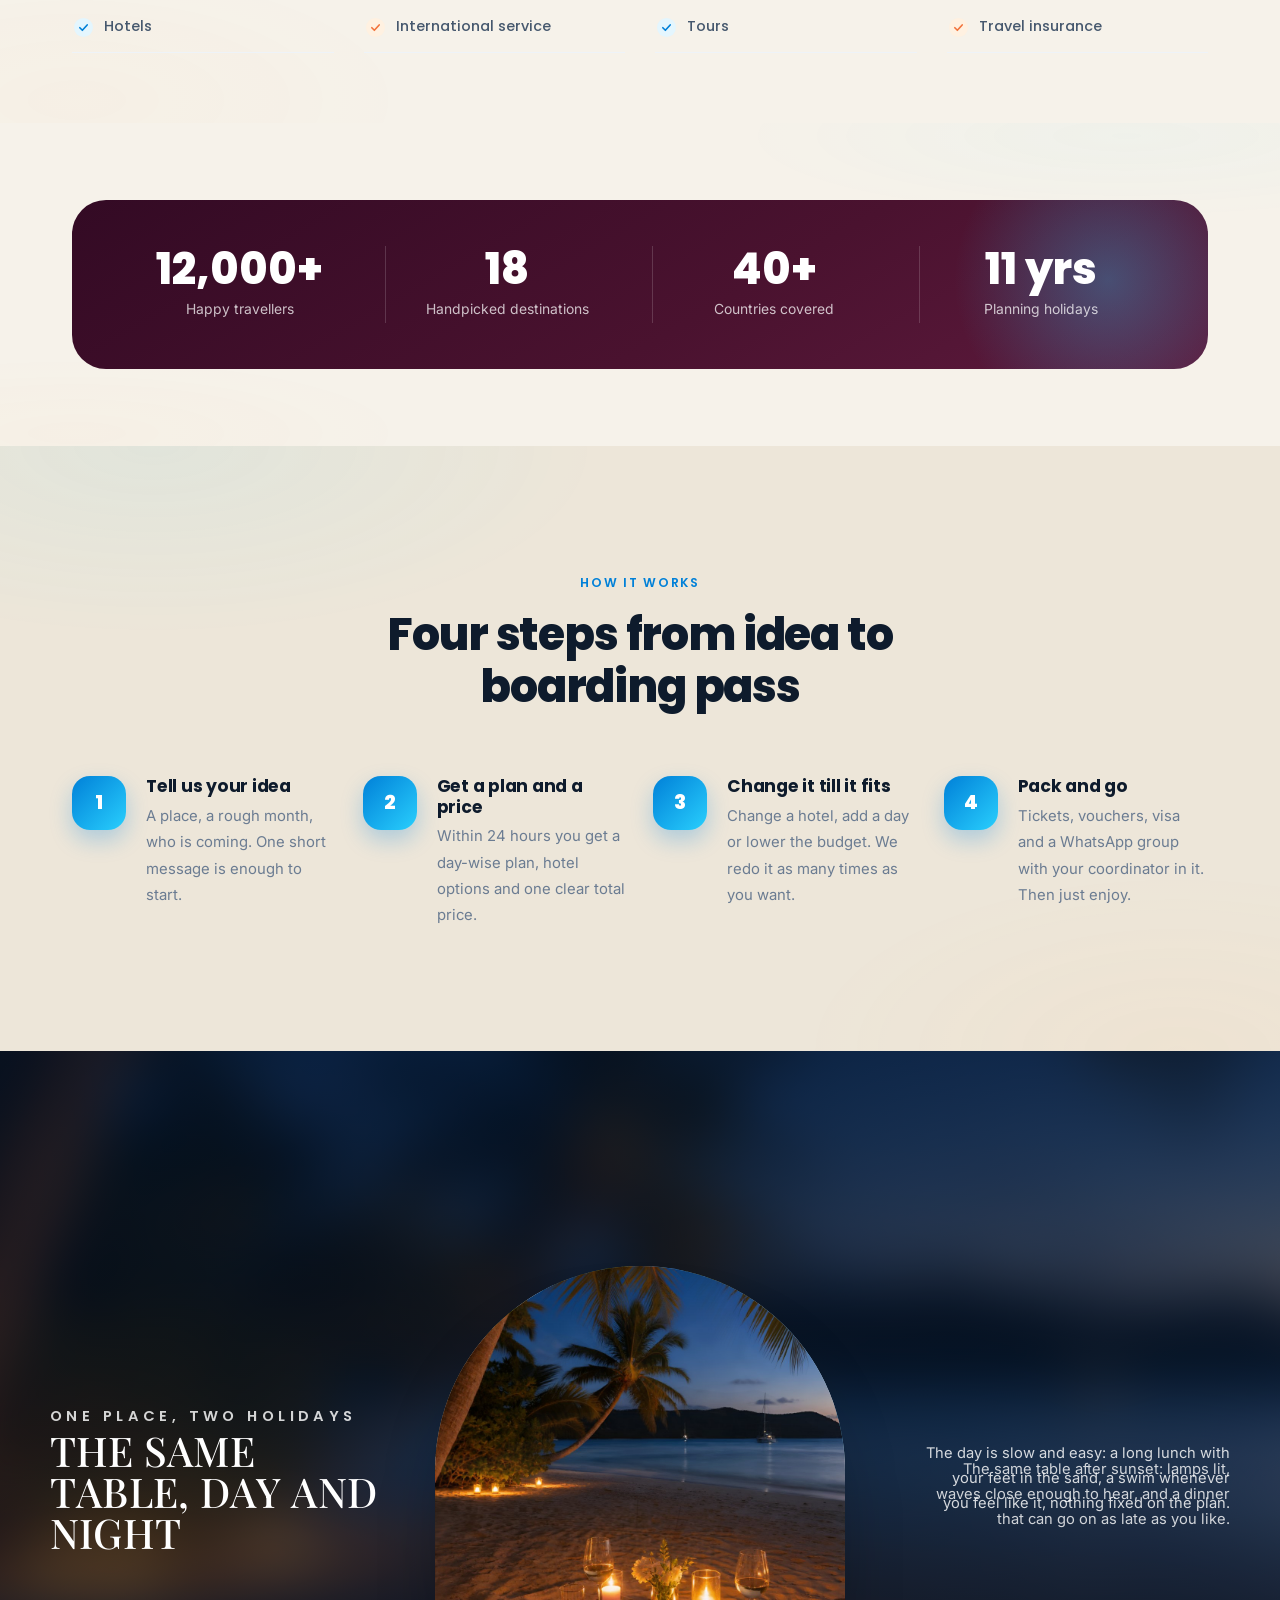
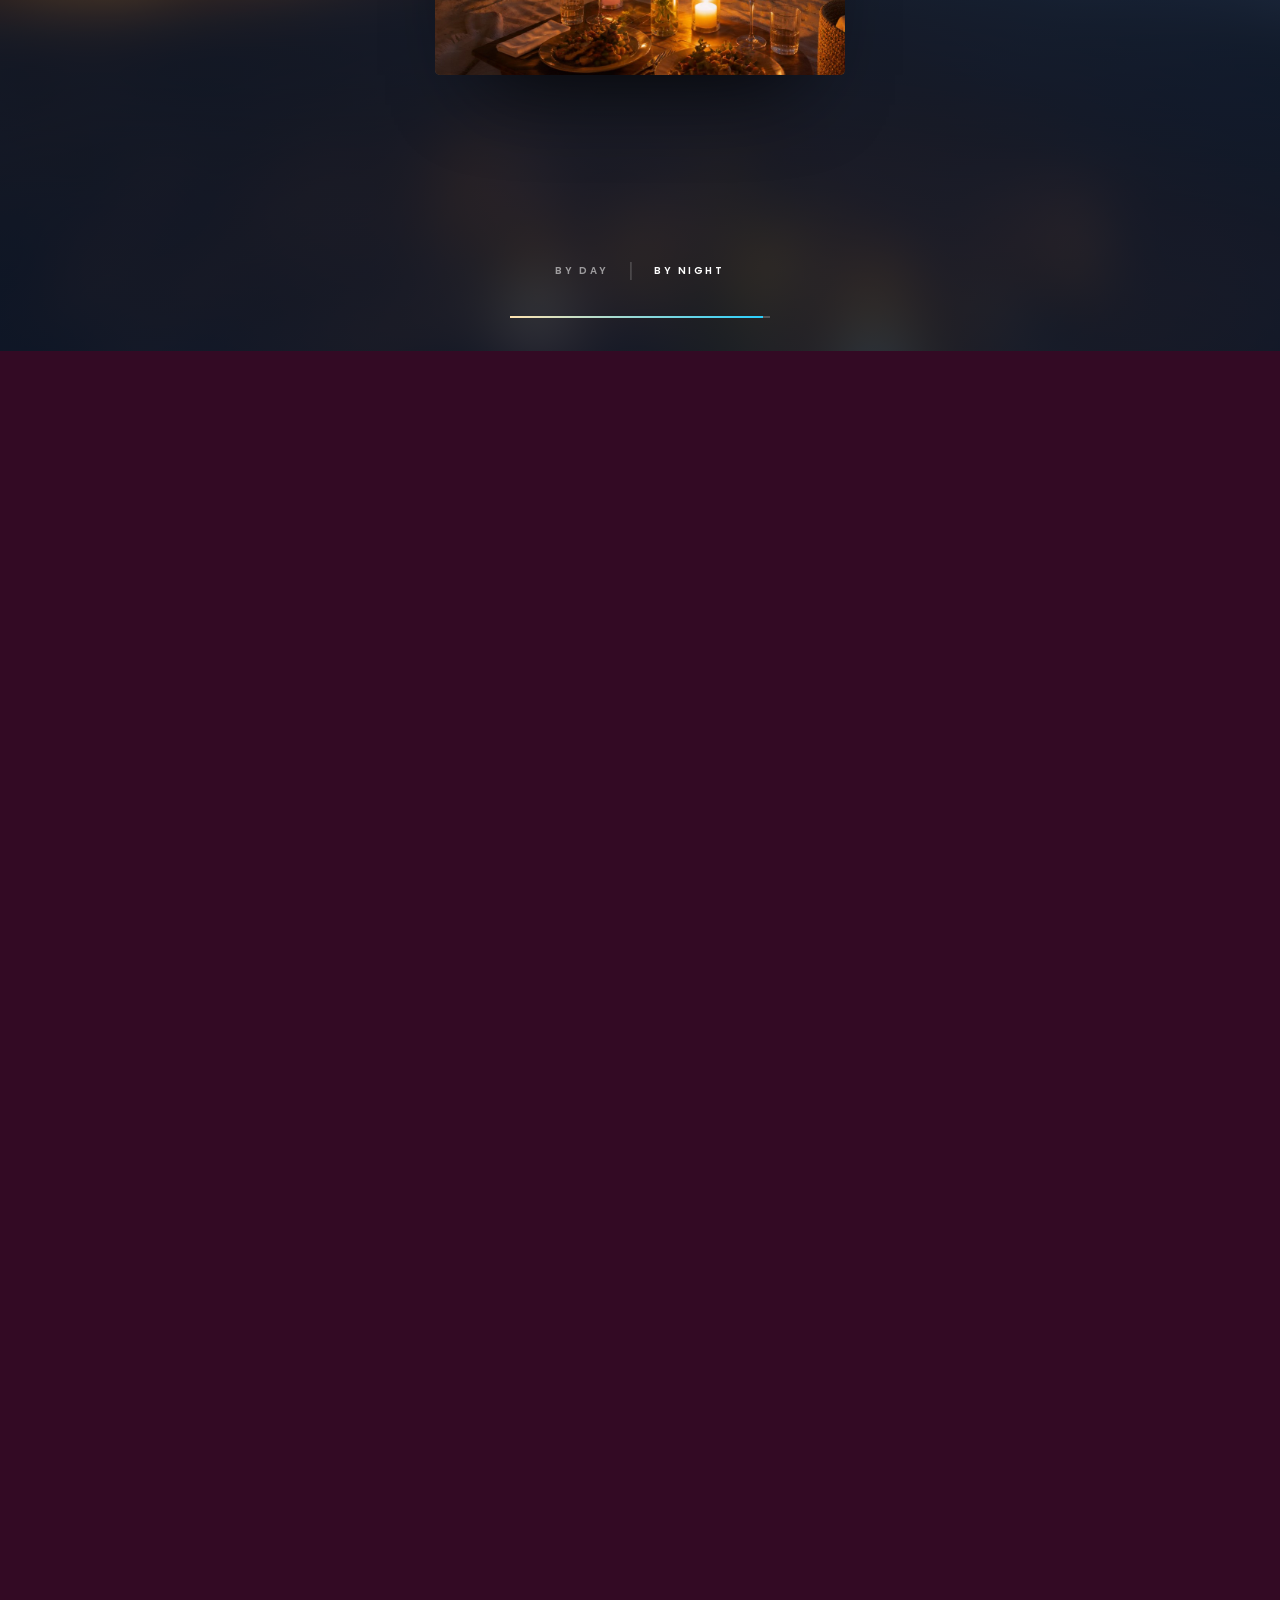
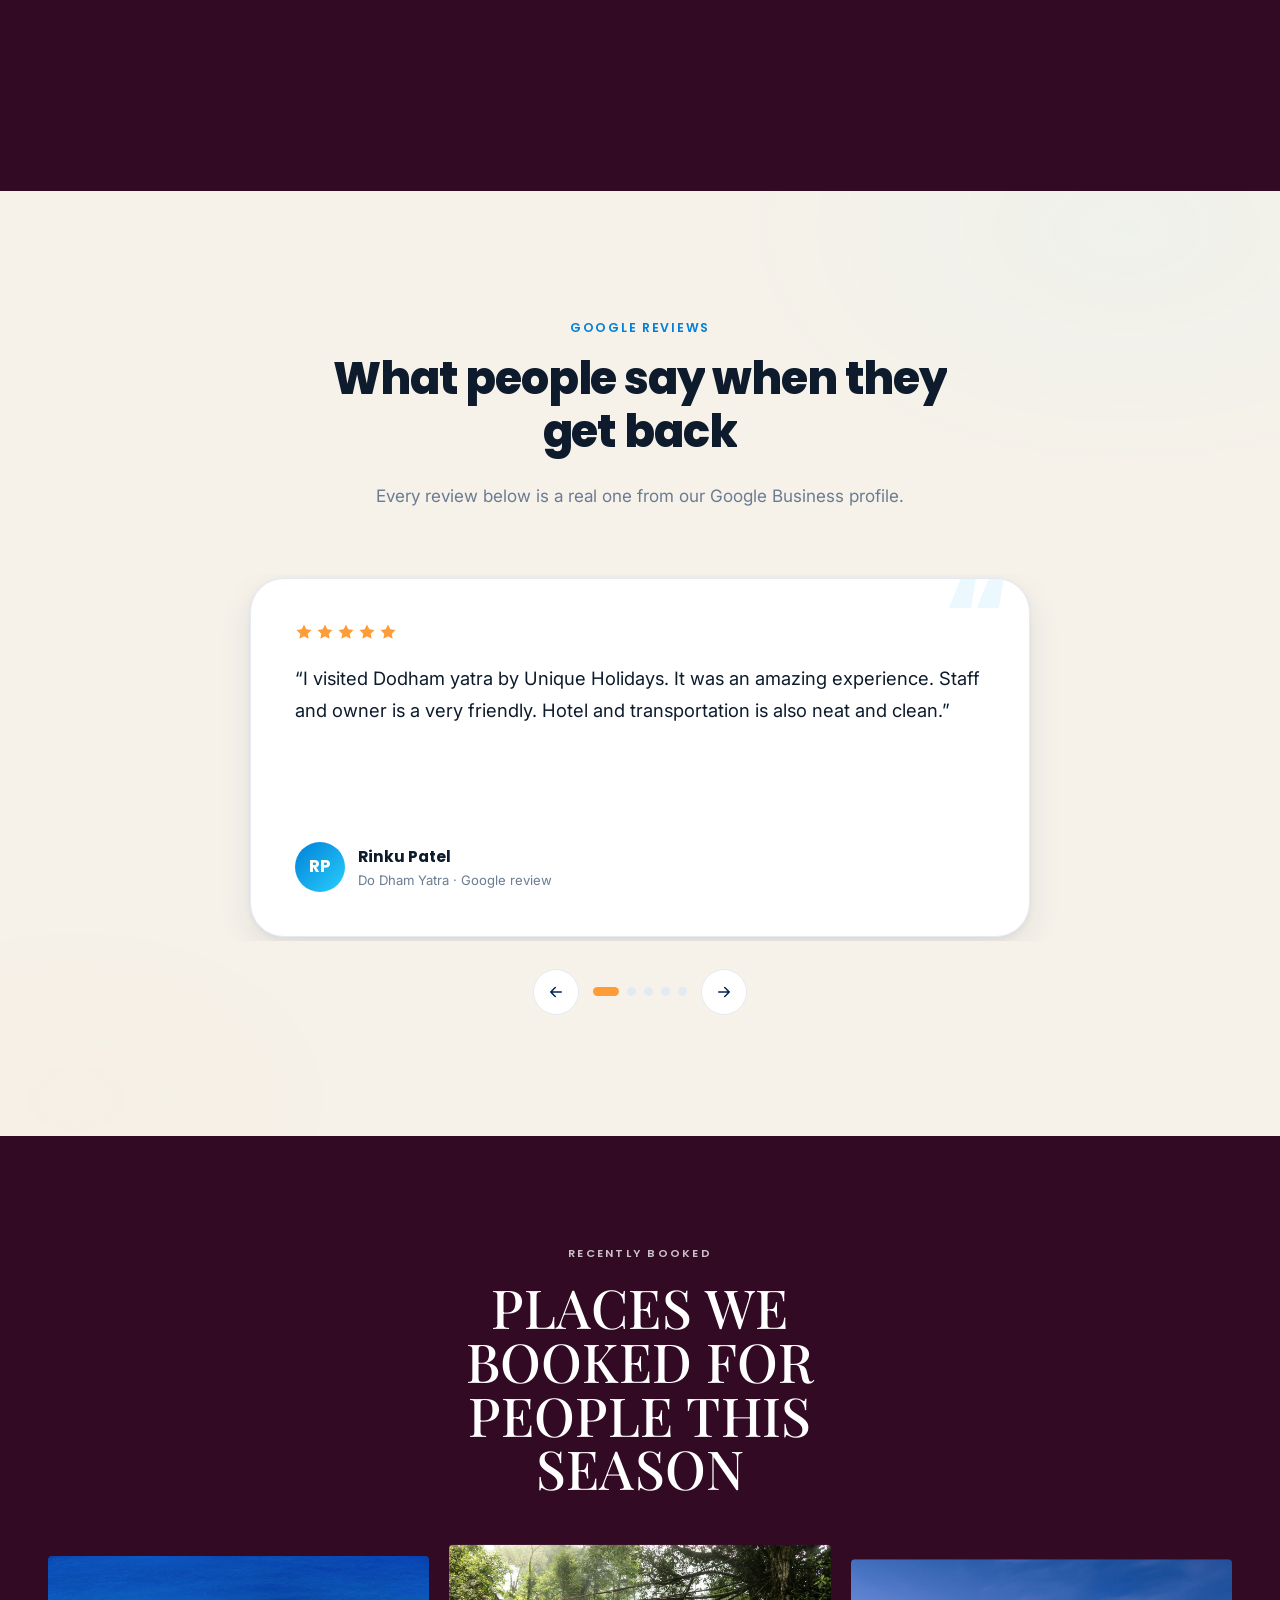
==== commit 268fde24: "Restore the curved photos in chapters 02 and 03 The panel was drawn for photographs with one long sm" ====
--- a/index.html
+++ b/index.html
@@ -20,9 +20,9 @@
 <link rel="preconnect" href="https://fonts.googleapis.com">
 <link rel="preconnect" href="https://fonts.gstatic.com" crossorigin>
 <link href="https://fonts.googleapis.com/css2?family=Inter:wght@400;500;600&family=Playfair+Display:ital,wght@0,400;0,500;0,600;0,700;1,400;1,500&family=Poppins:wght@500;600;700;800&display=swap" rel="stylesheet">
-<link rel="stylesheet" href="assets/css/styles.css?v=20260913h">
-<link rel="stylesheet" href="assets/css/motion.css?v=20260913h">
-<link rel="stylesheet" href="assets/css/cinema.css?v=20260913h">
+<link rel="stylesheet" href="assets/css/styles.css?v=20260913i">
+<link rel="stylesheet" href="assets/css/motion.css?v=20260913i">
+<link rel="stylesheet" href="assets/css/cinema.css?v=20260913i">
 <noscript><style>
   /* Without JavaScript the intro never lifts and nothing is measured, so fall
      back to plain, readable HTML. */
@@ -36,7 +36,7 @@
   .cx-journey__screen { position: relative !important; overflow-x: auto !important; }
   .theme-toggle { display: none; }
 </style></noscript>
-<script src="assets/js/boot.js?v=20260913h"></script>
+<script src="assets/js/boot.js?v=20260913i"></script>
 <script type="application/ld+json">
 {"@context":"https://schema.org","@type":"TravelAgency","name":"Unique Holidays",
 "slogan":"Let's Explore the World","url":"https://www.uniqueholidays.com/",
@@ -387,13 +387,25 @@
         </div>
 
         <!-- 02 + 03 — one screen on the desktop, stacked on the phone -->
+        <svg width="0" height="0" aria-hidden="true" focusable="false" style="position:absolute">
+          <defs>
+            <!-- 02 photo: smooth S down the left edge; top and right bleed off -->
+            <clipPath id="cxCurveStay" clipPathUnits="objectBoundingBox">
+              <path d="M0.34 0 C0.13 0.18, 0.20 0.40, 0.34 0.56 C0.48 0.72, 0.41 0.90, 0.27 1 L1 1 L1 0 Z"/>
+            </clipPath>
+            <!-- 03 photo: the mirror, curve up the right edge, so the two interlock -->
+            <clipPath id="cxCurvePrice" clipPathUnits="objectBoundingBox">
+              <path d="M0 0 L0.66 0 C0.87 0.18, 0.80 0.40, 0.66 0.56 C0.52 0.72, 0.59 0.90, 0.73 1 L0 1 Z"/>
+            </clipPath>
+          </defs>
+        </svg>
         <div class="cx-panel cx-pair" data-cx-group>
           <span class="cx-leaf cx-leaf--pair" aria-hidden="true"></span>
 
           <!-- ---- 02 · finding your stay ---- -->
           <figure class="cx-blob cx-blob--stay" data-cx-drift="5">
             <span class="cx-blob__clip">
-              <img src="assets/img/destinations/vietnam.jpg" alt="" loading="lazy" width="1400" height="1050">
+              <img src="assets/img/destinations/maldives.jpg" alt="" loading="lazy" width="1400" height="1050">
             </span>
             <figcaption class="cx-quill cx-quill--stay">Stays<br>that feel<br>like you
               <svg class="cx-quill__heart" width="20" height="20" viewBox="0 0 24 24" fill="none" stroke="currentColor" stroke-width="1.6" stroke-linecap="round" stroke-linejoin="round" aria-hidden="true"><path d="M12 20.4C6.8 16.9 3.4 13.9 3.4 10.2A4.6 4.6 0 0 1 12 7.8a4.6 4.6 0 0 1 8.6 2.4c0 3.7-3.4 6.7-8.6 10.2z"/></svg>
@@ -793,8 +805,8 @@
 </div>
 
 
-<script src="assets/js/main.js?v=20260913h" defer></script>
-<script src="assets/js/motion.js?v=20260913h" defer></script>
-<script src="assets/js/cinema.js?v=20260913h" defer></script>
+<script src="assets/js/main.js?v=20260913i" defer></script>
+<script src="assets/js/motion.js?v=20260913i" defer></script>
+<script src="assets/js/cinema.js?v=20260913i" defer></script>
 </body>
 </html>
--- a/assets/css/cinema.css
+++ b/assets/css/cinema.css
@@ -479,8 +479,22 @@
   box-shadow: 0 34px 70px -40px rgba(0, 35, 82, .5);
 }
 .cx-blob img { width: 100%; height: 100%; object-fit: cover; display: block; }
-.cx-blob--stay  { grid-area: photoA; aspect-ratio: 1; width: 62vw; justify-self: end; margin: -13vw -19vw 0 0; }
-.cx-blob--price { grid-area: photoB; aspect-ratio: 1; width: 54vw; justify-self: start; margin: 3vw 0 0 -20vw; }
+
+/* Chapters 02 and 03 wear a smooth curve, not a circle — the shape the panel
+   was drawn for. The curve is an SVG bezier path (see the clipPath defs in the
+   markup), so the edge is exact at any size. A clip-path cannot be softened by
+   box-shadow, so the shadow becomes a drop-shadow filter on the figure, which
+   follows the cut. Chapter 04's vista disc is left as a circle. */
+.cx-blob--stay .cx-blob__clip, .cx-blob--price .cx-blob__clip {
+  border-radius: 0; box-shadow: none; height: 100%;
+}
+.cx-blob--stay  .cx-blob__clip { clip-path: url(#cxCurveStay); }
+.cx-blob--price .cx-blob__clip { clip-path: url(#cxCurvePrice); }
+.cx-blob--stay, .cx-blob--price { filter: drop-shadow(0 28px 44px rgba(0, 35, 82, .34)); }
+
+/* on the phone the two are tall full-bleed bands, curve on one long edge */
+.cx-blob--stay  { grid-area: photoA; aspect-ratio: 4 / 5; width: 78vw; justify-self: end; margin: -13vw -22vw 0 0; }
+.cx-blob--price { grid-area: photoB; aspect-ratio: 4 / 5; width: 74vw; justify-self: start; margin: 3vw 0 0 -22vw; }
 
 /* ---- the calligraphy, over a photo or under a block ---- */
 .cx-quill {
@@ -737,12 +751,12 @@
      sit beside: the stay disc stops above the price block, the price disc
      starts below the packages ring. */
   .cx-blob--stay {
-    position: absolute; aspect-ratio: 1; margin: 0; justify-self: auto;
-    width: min(52vh, 39vw); top: -13vh; right: -5vw;
+    position: absolute; aspect-ratio: 3 / 4; margin: 0; justify-self: auto;
+    width: min(40vh, 34vw); top: -16vh; right: -6vw;
   }
   .cx-blob--price {
-    position: absolute; aspect-ratio: 1; margin: 0; justify-self: auto; z-index: 2;
-    width: min(44vh, 33vw); bottom: -12vh; left: -6vw;
+    position: absolute; aspect-ratio: 3 / 4; margin: 0; justify-self: auto; z-index: 2;
+    width: min(40vh, 32vw); bottom: -16vh; left: -7vw;
   }
   .cx-quill--stay  { left: 16%; top: 30%; font-size: clamp(1.1rem, 1.5vw, 1.5rem); }
   .cx-quill--price { left: 30%; top: 26%; font-size: clamp(1rem, 1.4vw, 1.4rem); }
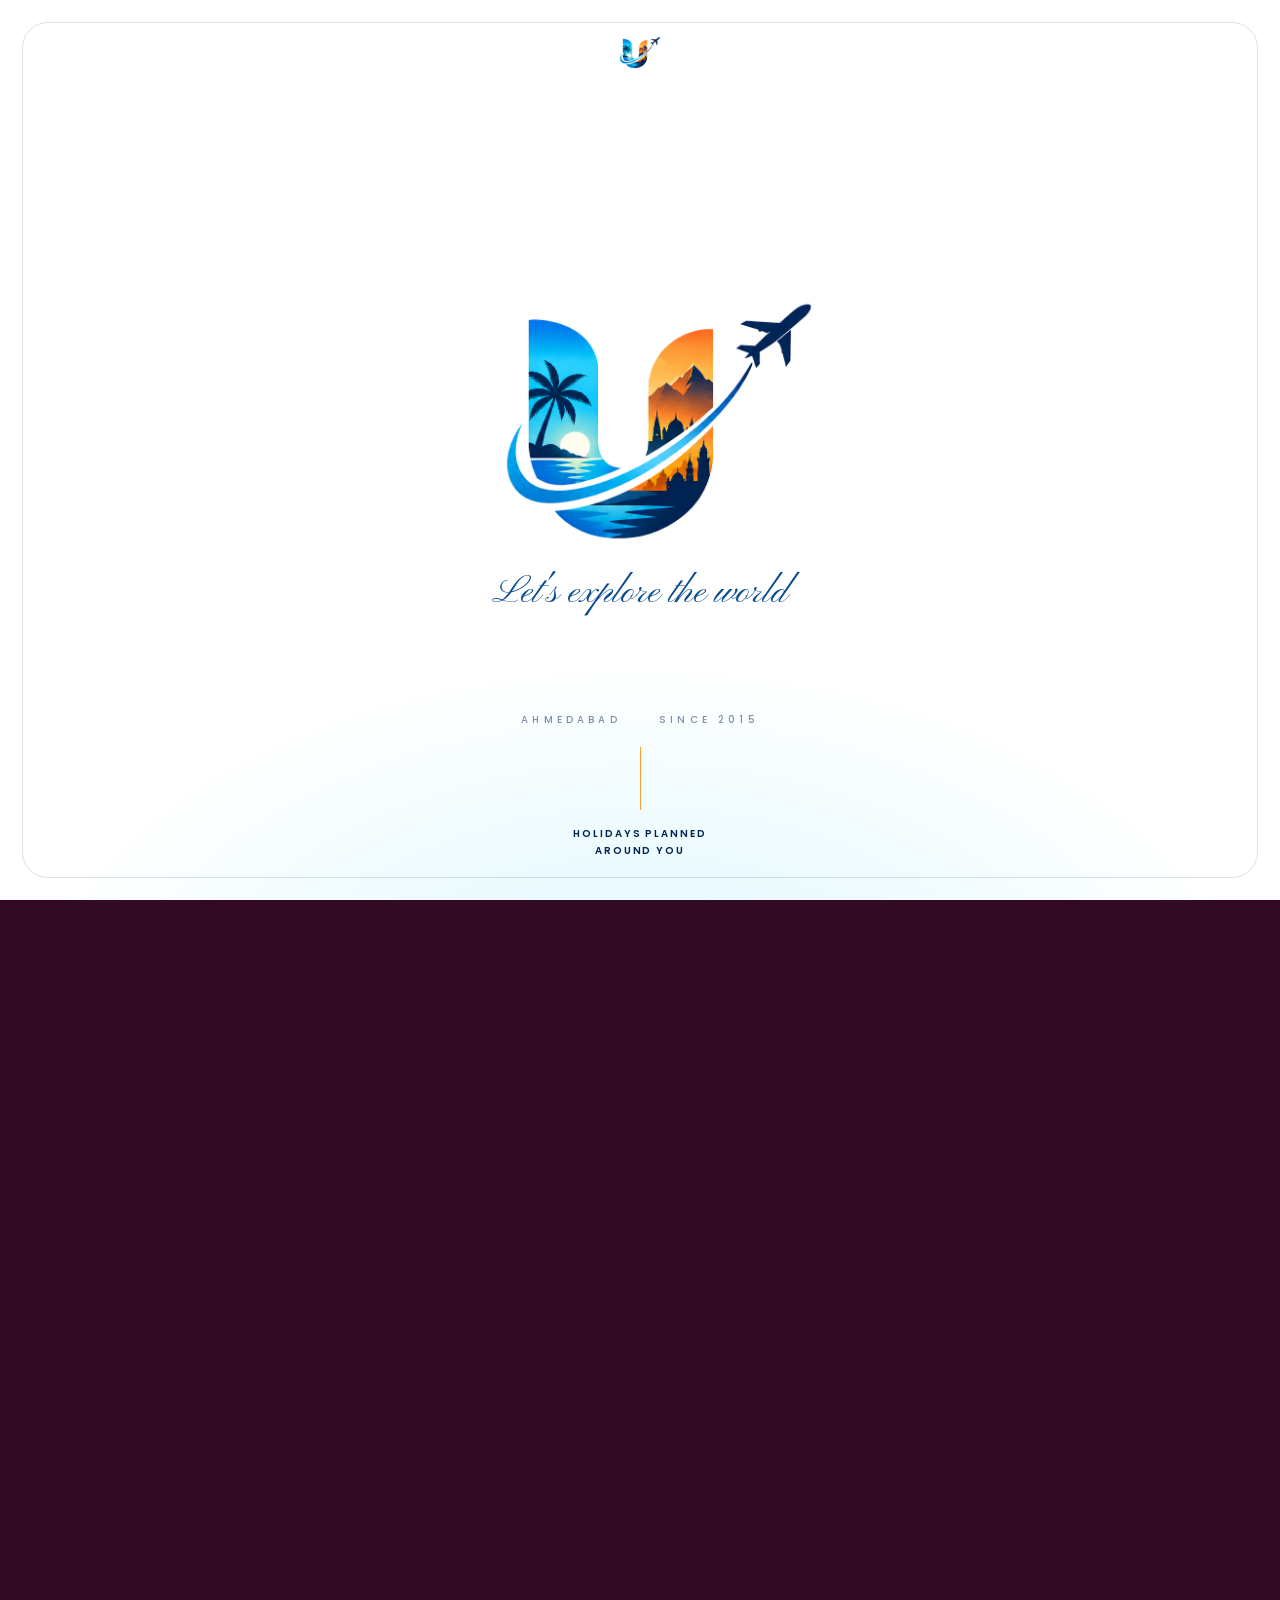
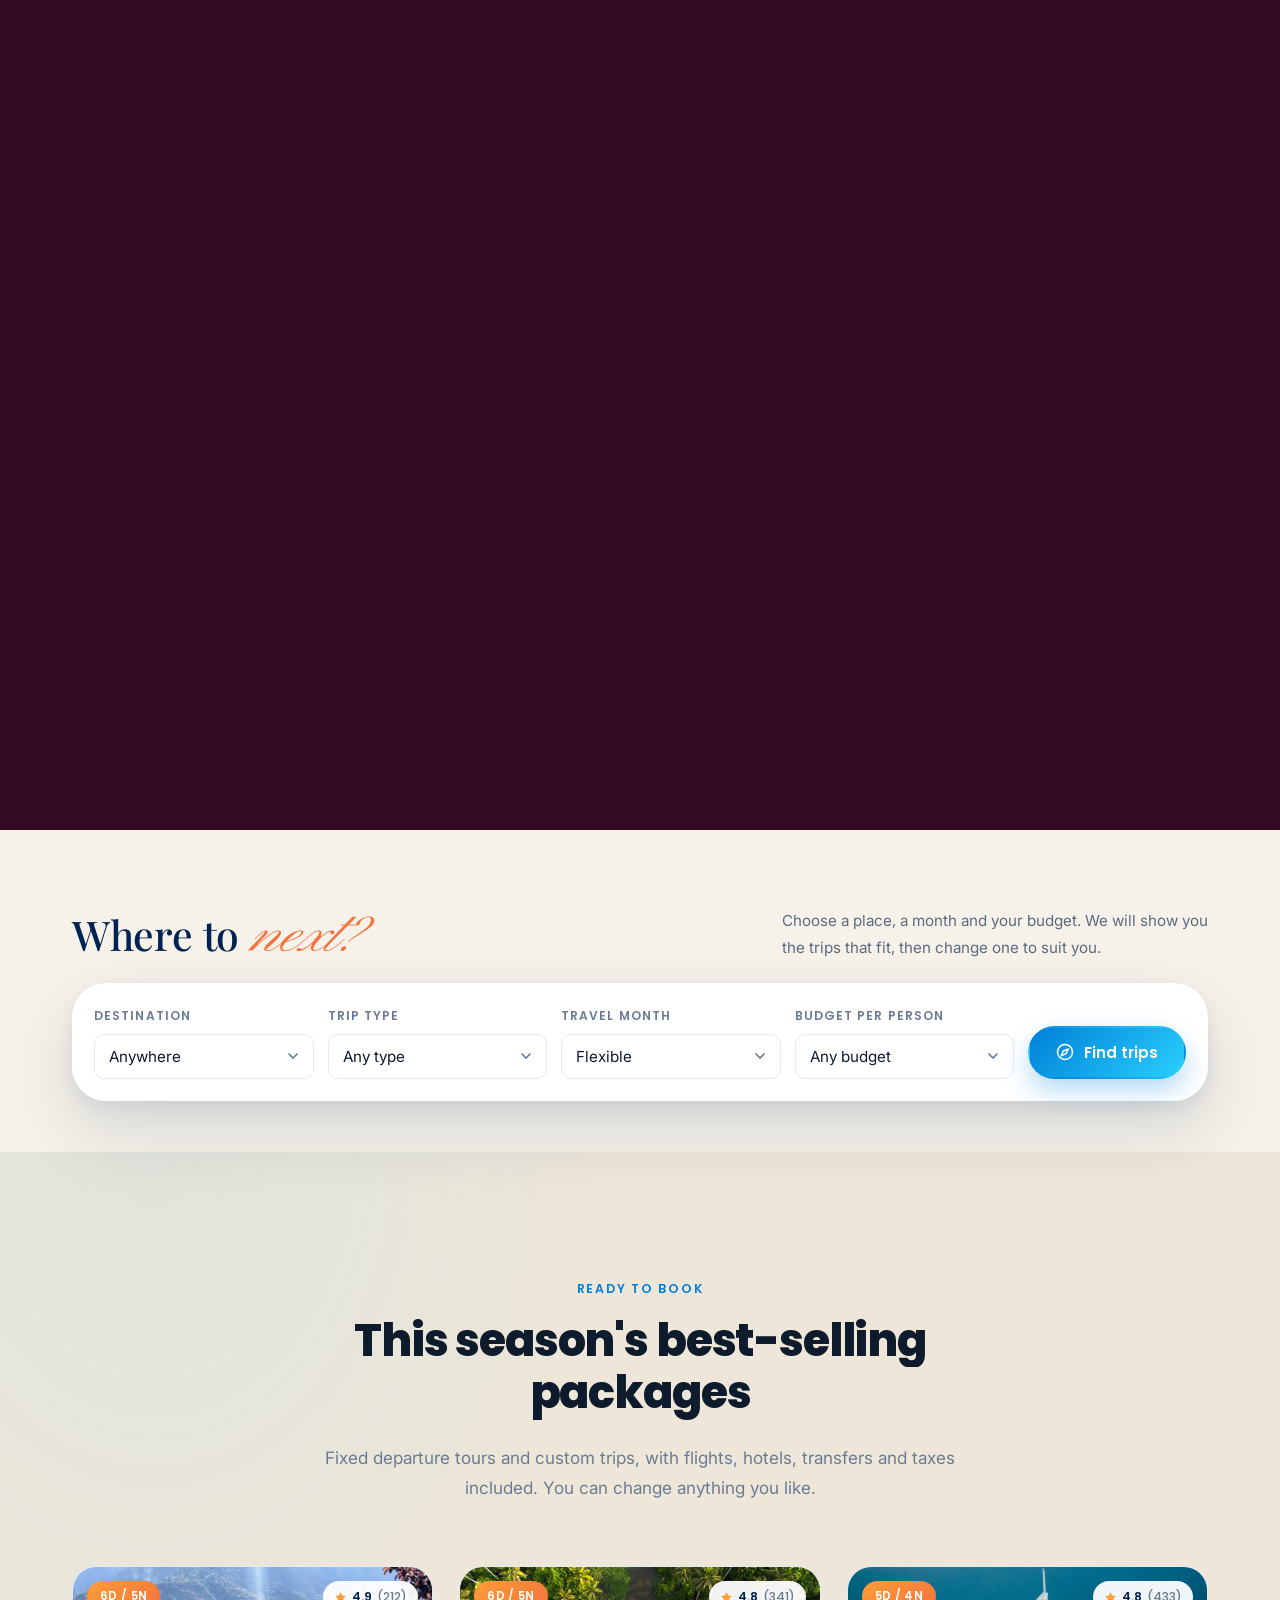
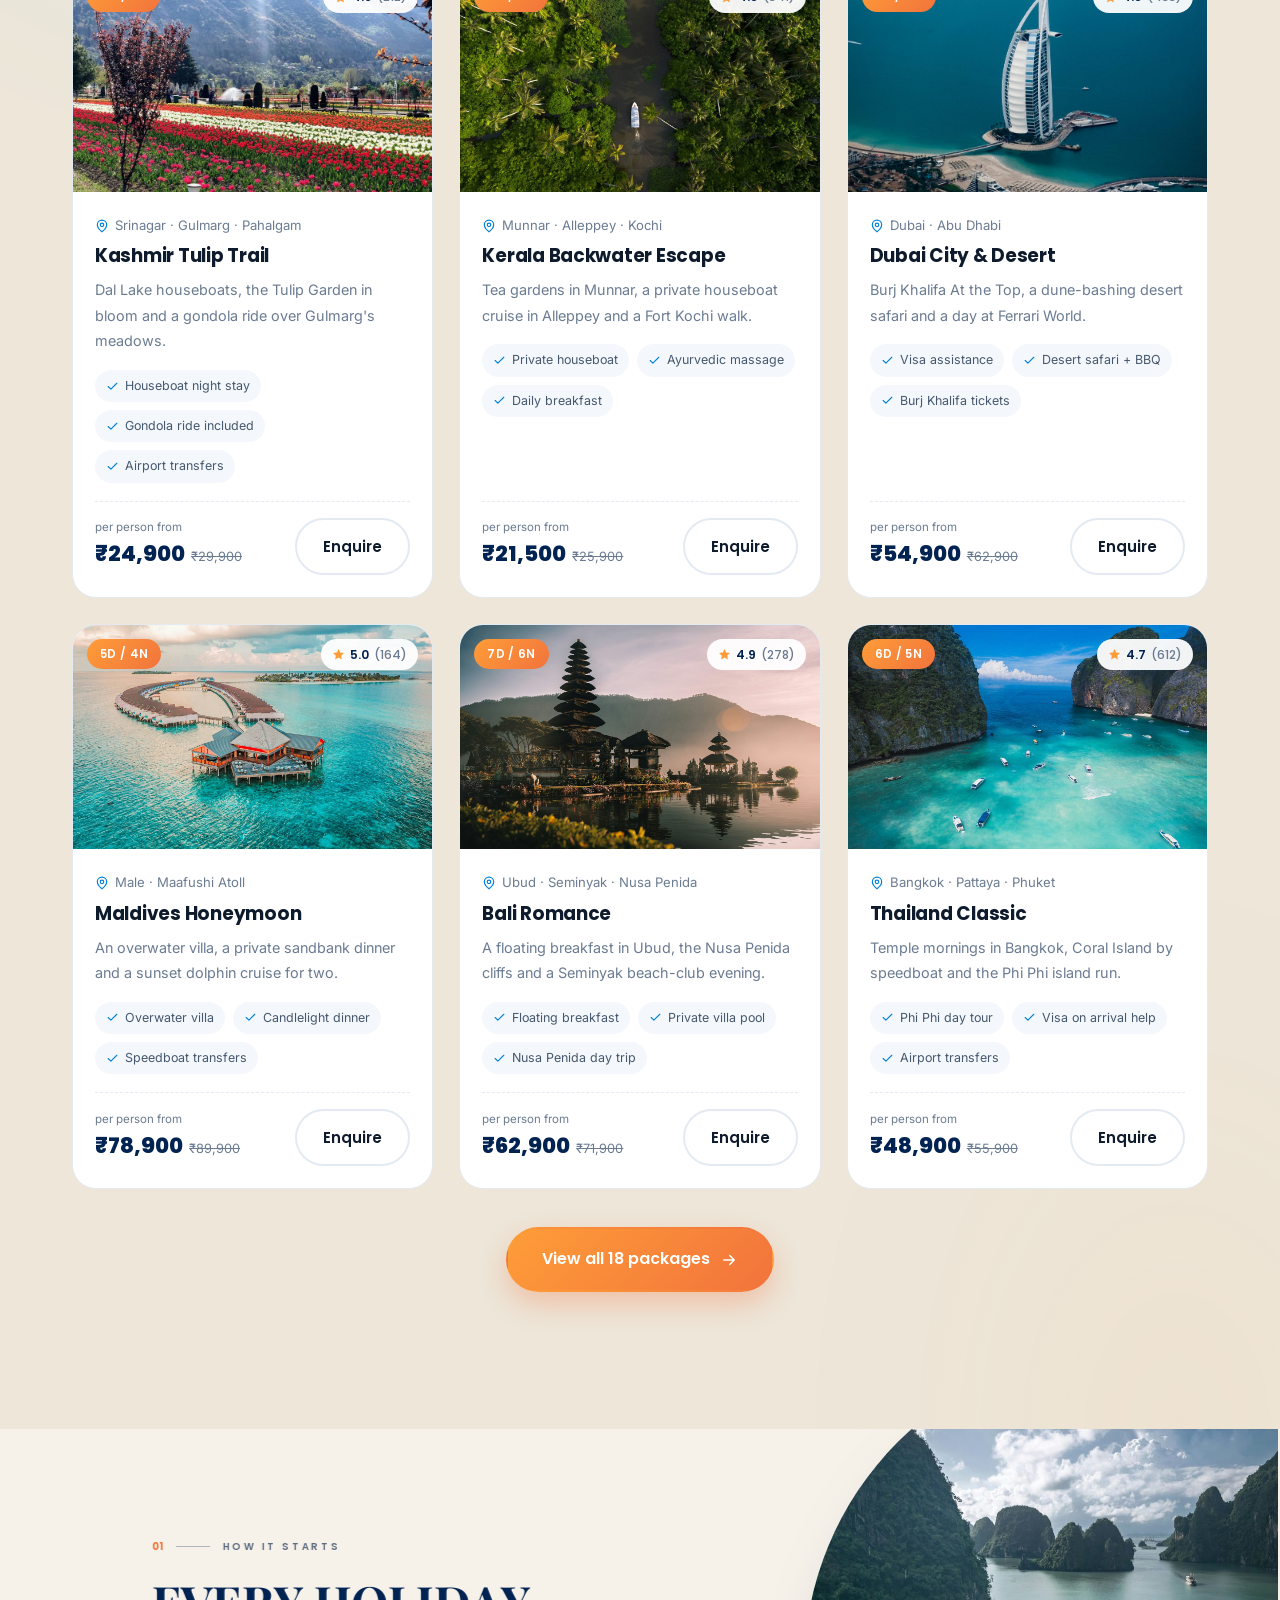
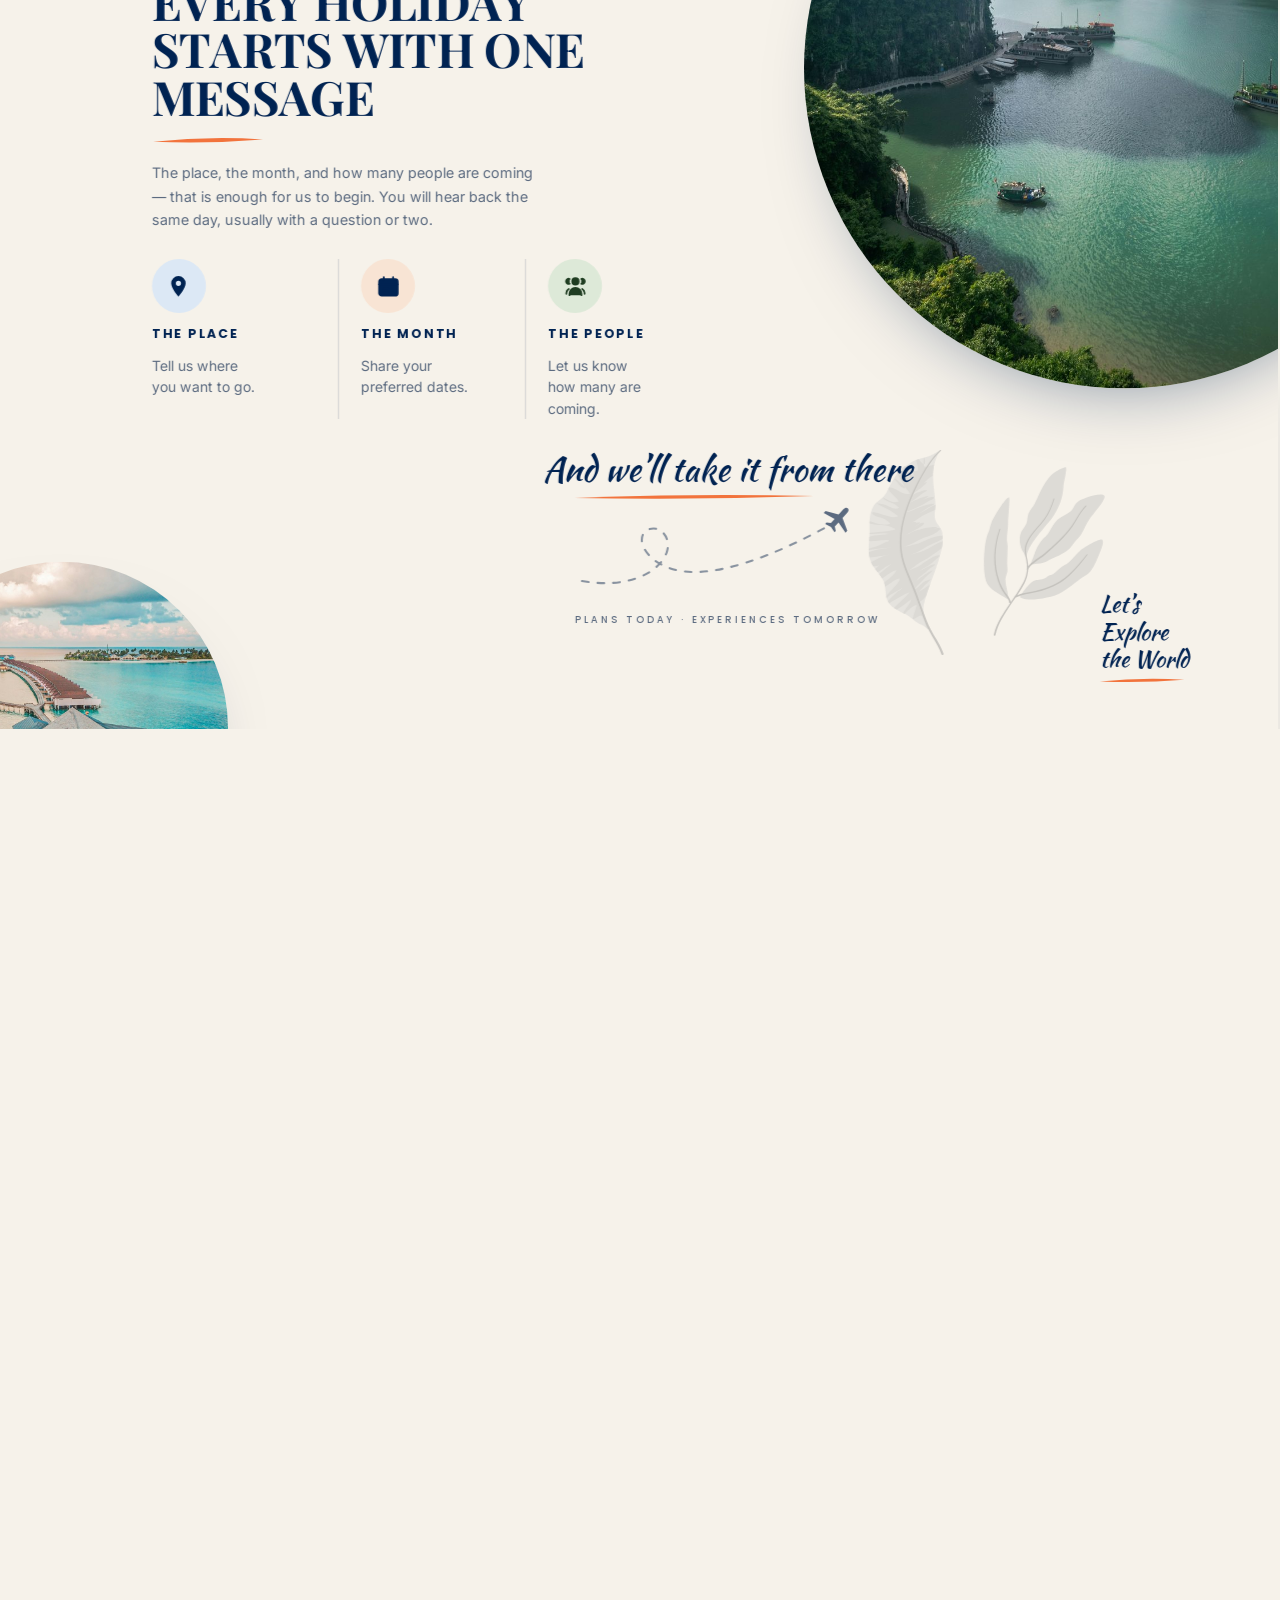
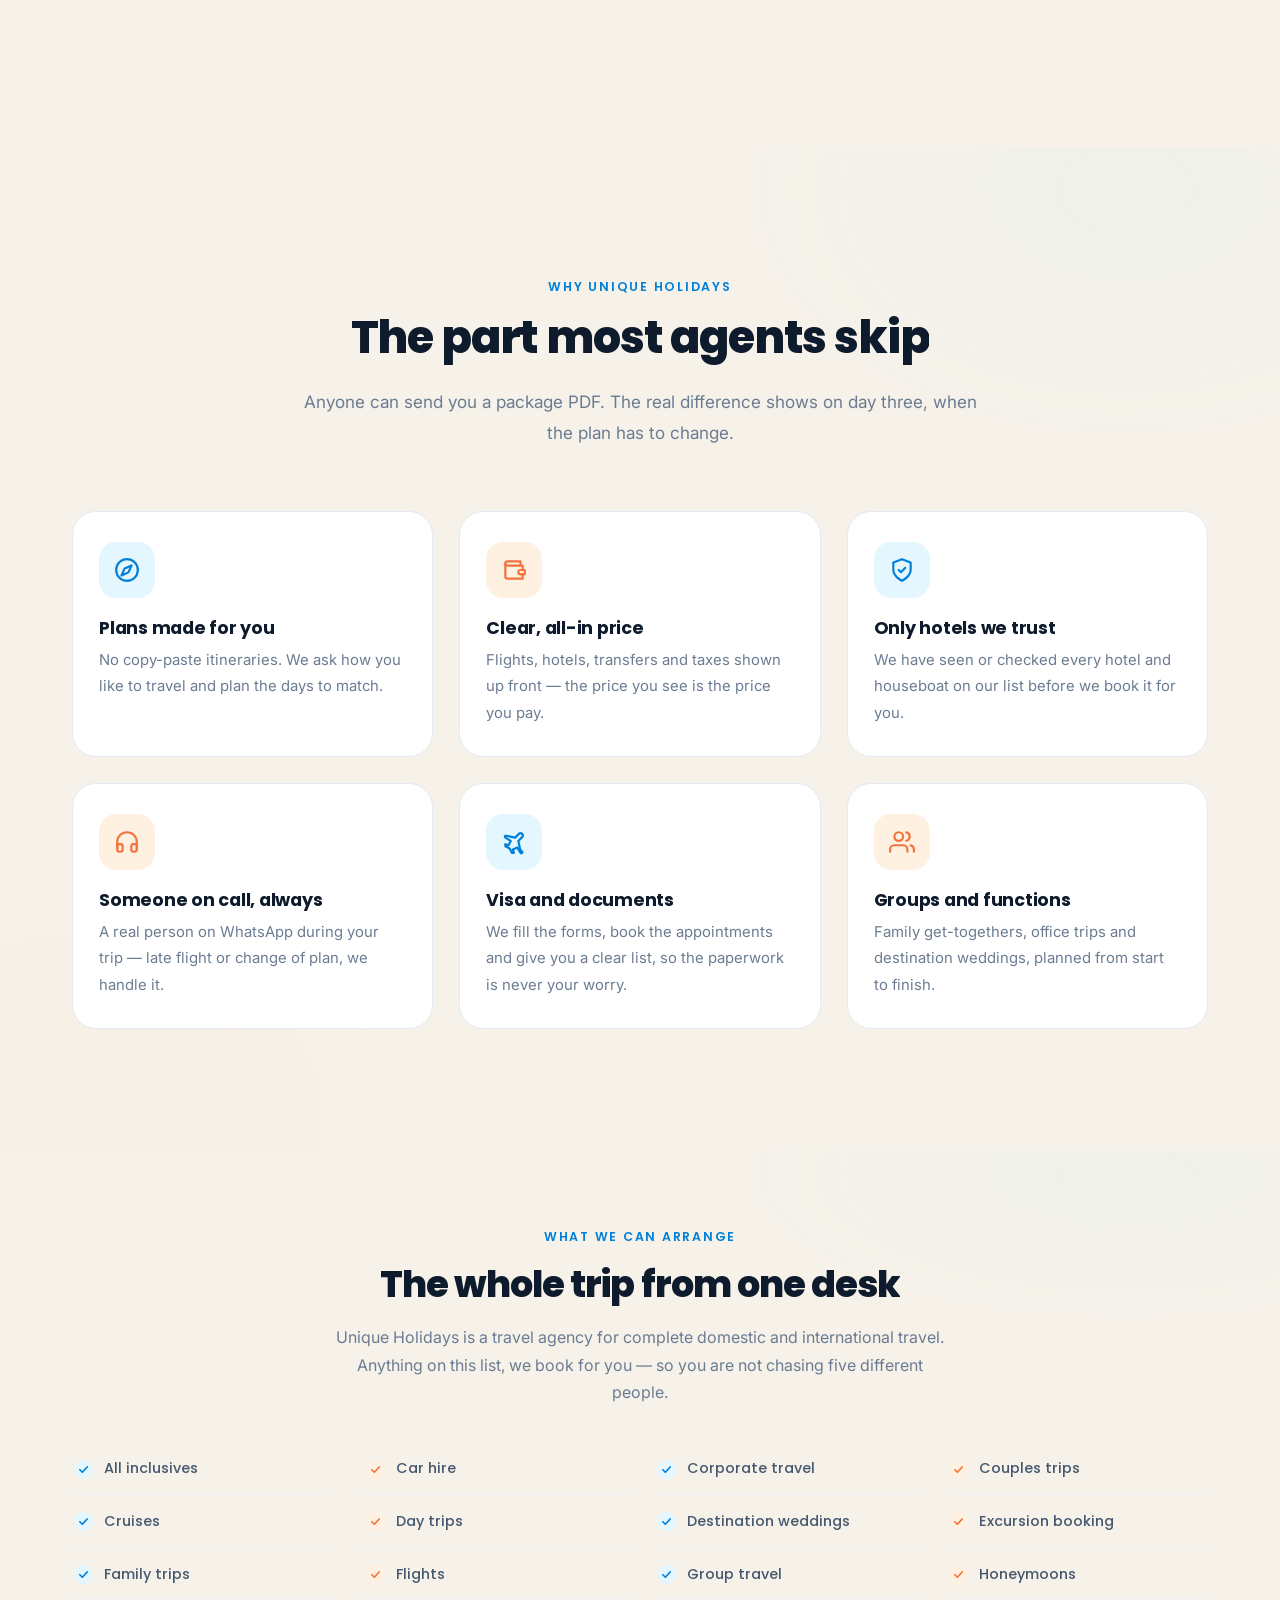
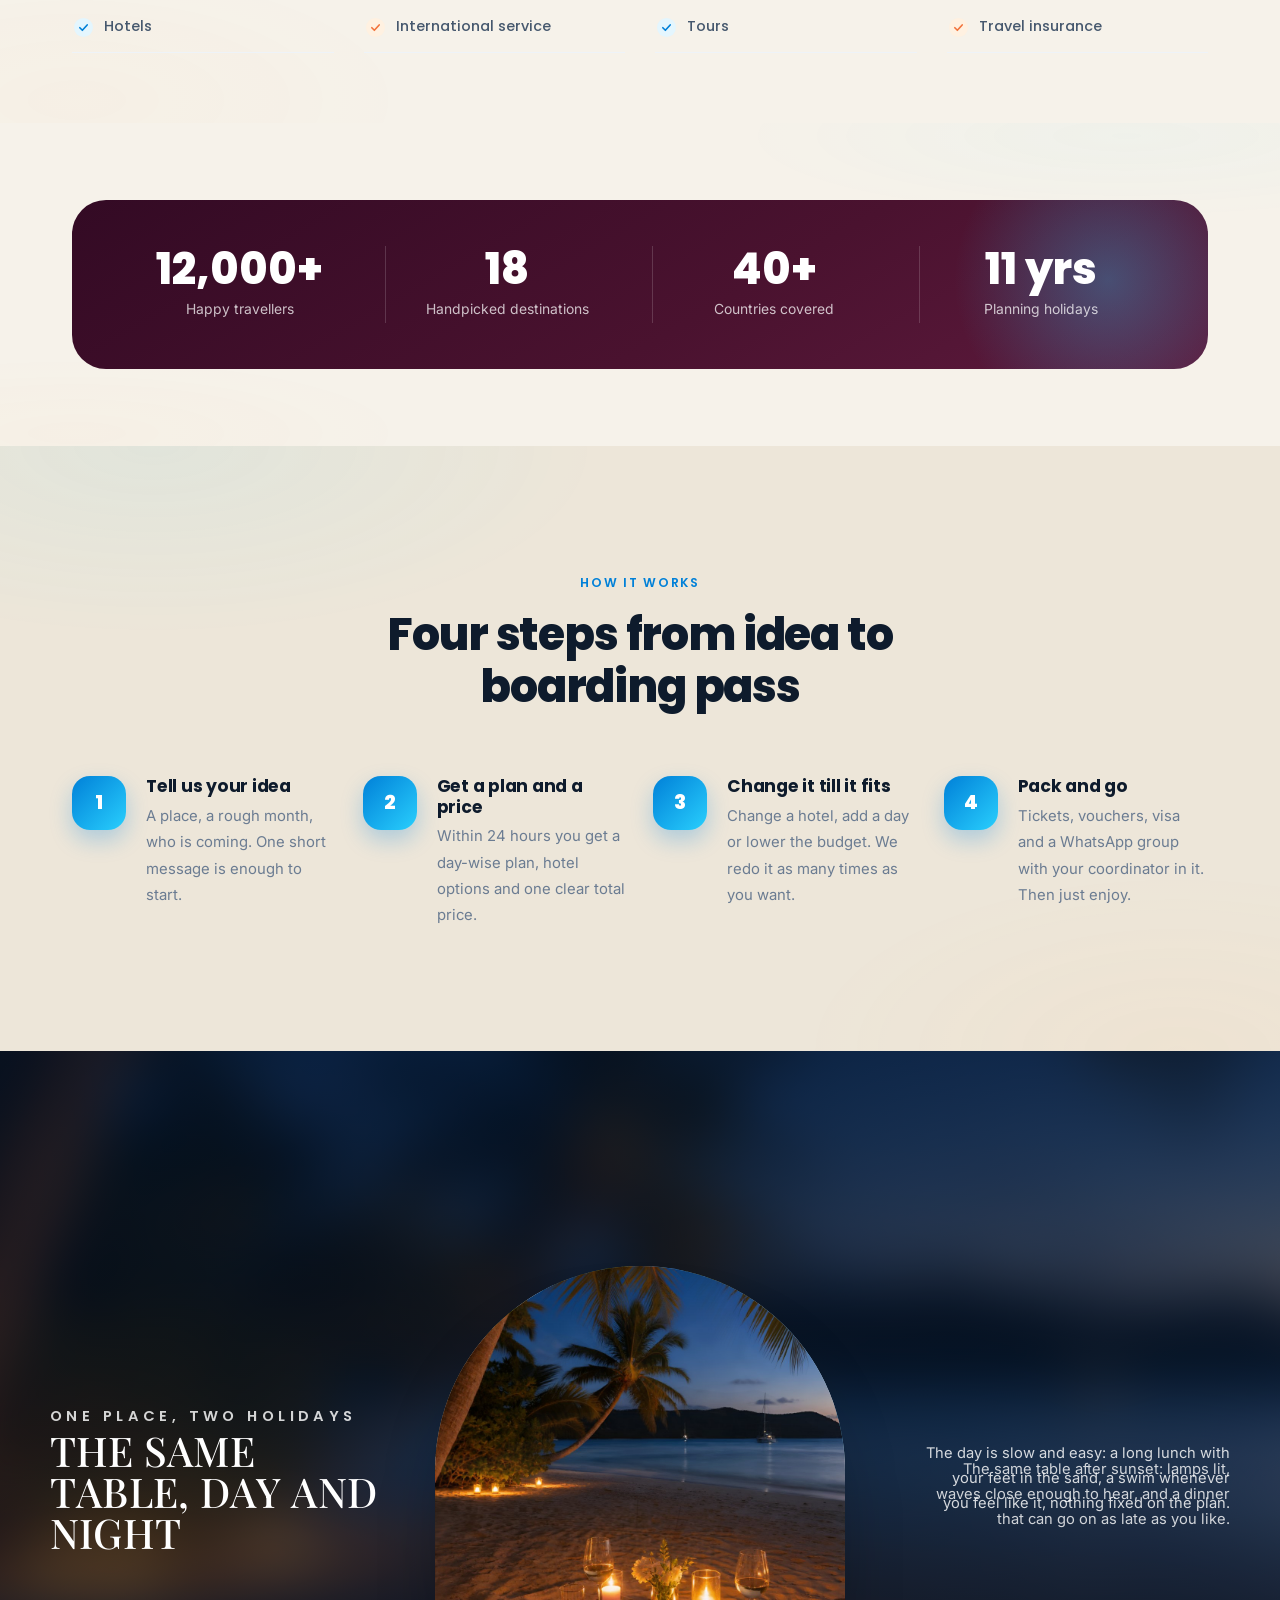
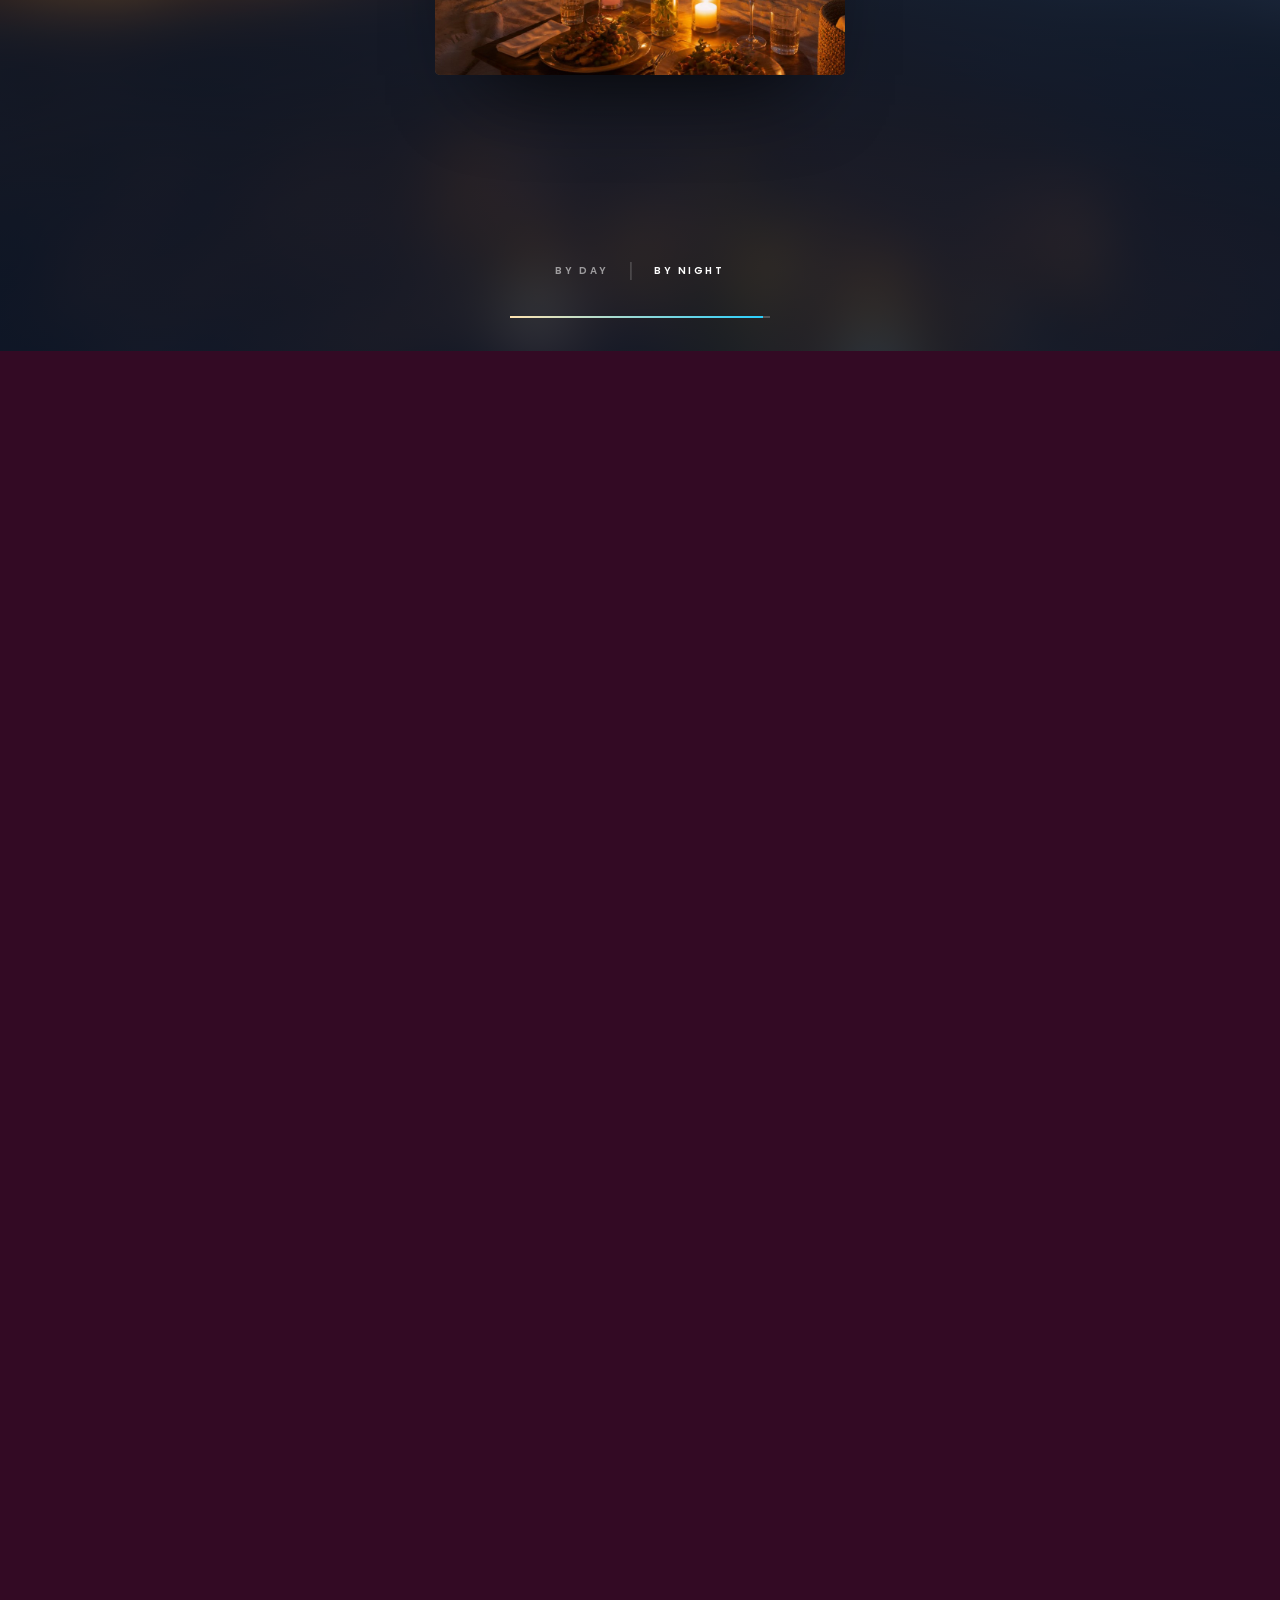
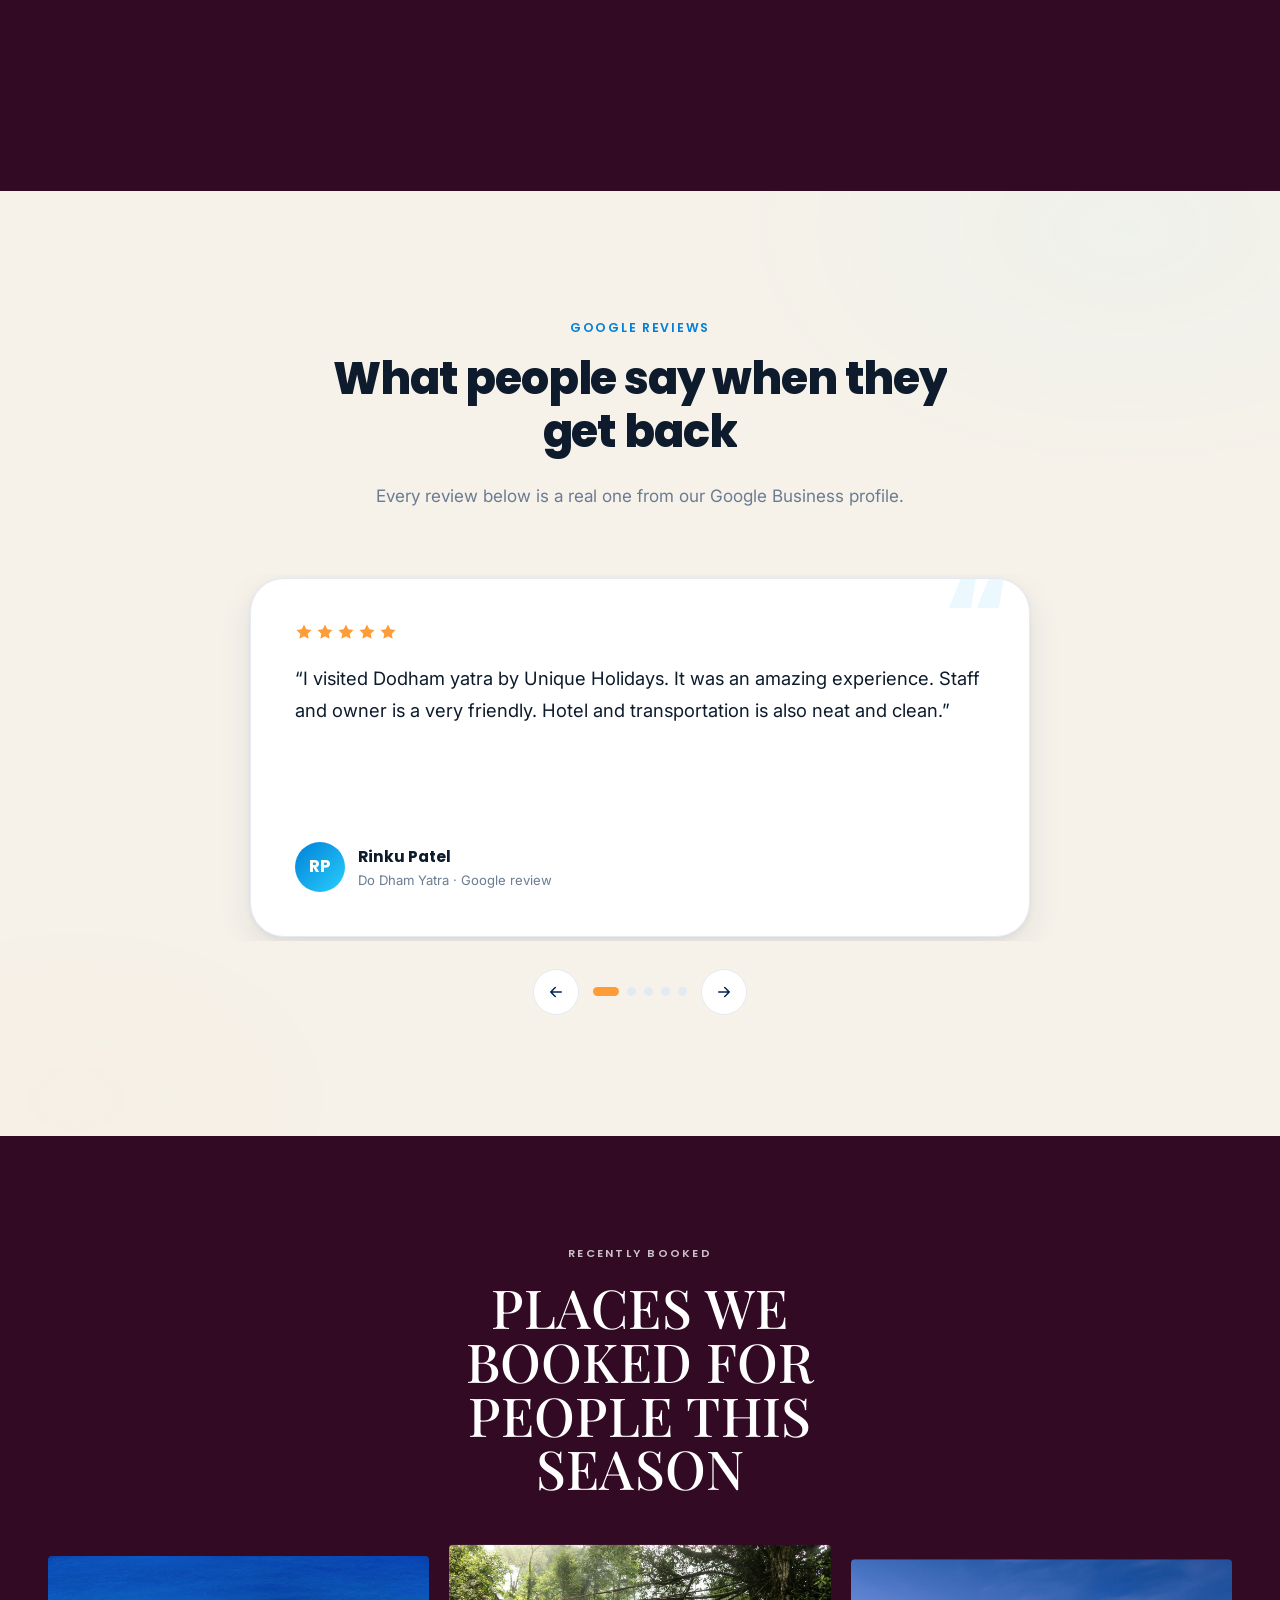
==== commit b4c15d1d: "Rebuild the hero on the mountain-layers photograph The hero is now the composition from the referenc" ====
--- a/index.html
+++ b/index.html
@@ -20,9 +20,9 @@
 <link rel="preconnect" href="https://fonts.googleapis.com">
 <link rel="preconnect" href="https://fonts.gstatic.com" crossorigin>
 <link href="https://fonts.googleapis.com/css2?family=Inter:wght@400;500;600&family=Playfair+Display:ital,wght@0,400;0,500;0,600;0,700;1,400;1,500&family=Poppins:wght@500;600;700;800&display=swap" rel="stylesheet">
-<link rel="stylesheet" href="assets/css/styles.css?v=20260913i">
-<link rel="stylesheet" href="assets/css/motion.css?v=20260913i">
-<link rel="stylesheet" href="assets/css/cinema.css?v=20260913i">
+<link rel="stylesheet" href="assets/css/styles.css?v=20260918a">
+<link rel="stylesheet" href="assets/css/motion.css?v=20260918a">
+<link rel="stylesheet" href="assets/css/cinema.css?v=20260918a">
 <noscript><style>
   /* Without JavaScript the intro never lifts and nothing is measured, so fall
      back to plain, readable HTML. */
@@ -36,7 +36,7 @@
   .cx-journey__screen { position: relative !important; overflow-x: auto !important; }
   .theme-toggle { display: none; }
 </style></noscript>
-<script src="assets/js/boot.js?v=20260913i"></script>
+<script src="assets/js/boot.js?v=20260918a"></script>
 <script type="application/ld+json">
 {"@context":"https://schema.org","@type":"TravelAgency","name":"Unique Holidays",
 "slogan":"Let's Explore the World","url":"https://www.uniqueholidays.com/",
@@ -130,18 +130,50 @@
   <section class="cx-hero" id="cxHero" data-bg="dark" data-cx-manual aria-labelledby="cxHeroTitle">
     <div class="cx-hero__stage">
       <div class="cx-hero__bg" aria-hidden="true">
-        <div class="cx-hero__zoom"><picture><source media="(max-width: 700px)" type="image/webp" srcset="assets/img/scenes/hero-portrait.webp"><source media="(max-width: 700px)" srcset="assets/img/scenes/hero-portrait.jpg"><source type="image/webp" srcset="assets/img/scenes/hero-landscape.webp"><img src="assets/img/scenes/hero-landscape.jpg" alt="" width="1536" height="1024" fetchpriority="high"></picture></div>
+        <div class="cx-hero__zoom"><picture><source media="(max-width: 700px)" type="image/webp" srcset="assets/img/scenes/hero2-portrait.webp"><source media="(max-width: 700px)" srcset="assets/img/scenes/hero2-portrait.jpg"><source type="image/webp" srcset="assets/img/scenes/hero2-landscape.webp"><img src="assets/img/scenes/hero2-landscape.jpg" alt="" width="2400" height="1600" fetchpriority="high"></picture></div>
       </div>
       <div class="cx-hero__shade" aria-hidden="true"></div>
+      <div class="cx-hero__frame" aria-hidden="true"></div>
       <div class="cx-hero__content">
         <p class="cx-label" data-cx="ctn">Custom holiday packages &middot; India &amp; 40+ countries</p>
         <h1 class="cx-hero__title" id="cxHeroTitle"><span data-cx="h">Unique</span> <span data-cx="h">Holidays</span></h1>
-        <p class="cx-hero__script" data-cx="p">Let's explore the world</p>
+        <div class="cx-hero__lede" data-cx="ctn">
+          <i class="cx-hero__rule" aria-hidden="true"></i>
+          <p>Let&rsquo;s explore the world. Tell us the place and the month &mdash; we build the rest around how you actually like to travel.</p>
+        </div>
         <div class="cx-hero__actions" data-cx="ctn">
-          <a class="btn btn-primary btn-lg" href="packages.html">Browse packages <svg viewBox="0 0 24 24" fill="none" stroke="currentColor" stroke-width="2" stroke-linecap="round" stroke-linejoin="round" aria-hidden="true"><path d="M5 12h14M13 6l6 6-6 6"/></svg></a>
-          <a class="btn btn-light btn-lg" href="tel:+917041190618"><svg viewBox="0 0 24 24" fill="none" stroke="currentColor" stroke-width="2" stroke-linecap="round" stroke-linejoin="round" aria-hidden="true"><path d="M22 16.9v3a2 2 0 0 1-2.2 2 19.8 19.8 0 0 1-8.6-3.1 19.5 19.5 0 0 1-6-6A19.8 19.8 0 0 1 2 4.2 2 2 0 0 1 4 2h3a2 2 0 0 1 2 1.7c.1 1 .4 1.9.7 2.8a2 2 0 0 1-.4 2.1L8 9.9a16 16 0 0 0 6 6l1.3-1.3a2 2 0 0 1 2.1-.4c.9.3 1.8.6 2.8.7a2 2 0 0 1 1.8 2z"/></svg> Talk to an expert</a>
-        </div>
-      </div>
+          <a class="btn btn-primary btn-lg" href="contact.html">Plan my trip <svg viewBox="0 0 24 24" fill="none" stroke="currentColor" stroke-width="2" stroke-linecap="round" stroke-linejoin="round" aria-hidden="true"><path d="M5 12h14M13 6l6 6-6 6"/></svg></a>
+          <a class="cx-hero__ghost" href="packages.html">Browse packages</a>
+        </div>
+      </div>
+
+      <div class="cx-hero__deco">
+      <div class="cx-hero__spot" data-cx="ctn">
+        <button class="cx-hero__pin" type="button" aria-expanded="true" aria-controls="cxHeroTip" aria-label="What every price includes">
+          <span class="cx-hero__pinRing" aria-hidden="true"></span>
+          <svg viewBox="0 0 24 24" fill="none" stroke="currentColor" stroke-width="2.2" stroke-linecap="round" aria-hidden="true"><path d="M12 11v6M12 7.4v.01"/></svg>
+        </button>
+        <svg class="cx-hero__wire" viewBox="0 0 120 90" preserveAspectRatio="none" aria-hidden="true"><path d="M2 88 L52 38 L118 38"/></svg>
+        <div class="cx-hero__tip" id="cxHeroTip">
+          <p class="cx-hero__tipLabel">In every price</p>
+          <p class="cx-hero__tipText">Flights, hotels, transfers, taxes and the visa paperwork &mdash; quoted once, in full.</p>
+          <button class="cx-hero__tipClose" type="button" aria-label="Hide this note"><svg viewBox="0 0 24 24" fill="none" stroke="currentColor" stroke-width="2.2" stroke-linecap="round" aria-hidden="true"><path d="M6 6l12 12M18 6L6 18"/></svg></button>
+        </div>
+      </div>
+
+      <div class="cx-hero__social" data-cx="ctn">
+        <a href="#" aria-label="Facebook"><svg viewBox="0 0 24 24" fill="none" stroke="currentColor" stroke-width="2" stroke-linecap="round" stroke-linejoin="round" aria-hidden="true"><path d="M15 3h-2.5A4.5 4.5 0 0 0 8 7.5V10H5.5v4H8v8h4v-8h3l1-4h-4V7.5A.5.5 0 0 1 12.5 7H15z" fill="currentColor" stroke="none"/></svg></a>
+        <a href="#" aria-label="Instagram"><svg viewBox="0 0 24 24" fill="none" stroke="currentColor" stroke-width="2" stroke-linecap="round" stroke-linejoin="round" aria-hidden="true"><rect x="2" y="2" width="20" height="20" rx="5.5"/><circle cx="12" cy="12" r="4.2"/><circle cx="17.6" cy="6.4" r="1.2" fill="currentColor" stroke="none"/></svg></a>
+        <a href="#" aria-label="YouTube"><svg viewBox="0 0 24 24" fill="none" stroke="currentColor" stroke-width="2" stroke-linecap="round" stroke-linejoin="round" aria-hidden="true"><path d="M22.5 7.5a3 3 0 0 0-2.1-2.1C18.5 4.8 12 4.8 12 4.8s-6.5 0-8.4.6A3 3 0 0 0 1.5 7.5 31 31 0 0 0 1 12a31 31 0 0 0 .5 4.5 3 3 0 0 0 2.1 2.1c1.9.6 8.4.6 8.4.6s6.5 0 8.4-.6a3 3 0 0 0 2.1-2.1A31 31 0 0 0 23 12a31 31 0 0 0-.5-4.5z"/><path d="m10 15 5-3-5-3z" fill="currentColor" stroke="none"/></svg></a>
+        <a href="#" aria-label="LinkedIn"><svg viewBox="0 0 24 24" fill="none" stroke="currentColor" stroke-width="2" stroke-linecap="round" stroke-linejoin="round" aria-hidden="true"><rect x="2" y="2" width="20" height="20" rx="3"/><path d="M7 10v7M7 6.5v.01M11.5 17v-4a2.5 2.5 0 0 1 5 0v4"/><path d="M11.5 10v7"/></svg></a>
+      </div>
+
+      <a class="cx-hero__reel" href="#cxGallery" data-cx="ctn">
+        <span class="cx-hero__reelText">See recent trips</span>
+        <span class="cx-hero__reelPlay" aria-hidden="true"><svg viewBox="0 0 24 24" fill="currentColor" aria-hidden="true"><path d="M9 6.5v11l9-5.5z"/></svg></span>
+      </a>
+      </div>
+
       <div class="cx-hero__cue" aria-hidden="true"><span>Scroll</span><i></i></div>
     </div>
   </section>
@@ -740,7 +772,7 @@
 
 
   <!-- ======================================================== photo gallery -->
-  <section class="cx-gallery" data-bg="dark" aria-labelledby="cxGalTitle">
+  <section class="cx-gallery" id="cxGallery" data-bg="dark" aria-labelledby="cxGalTitle">
     <div class="cx-gallery__head" data-cx-group>
       <p class="cx-label" data-cx="a">Recently booked</p>
       <h2 id="cxGalTitle" data-cx="h">Places we booked for people this season</h2>
@@ -805,8 +837,8 @@
 </div>
 
 
-<script src="assets/js/main.js?v=20260913i" defer></script>
-<script src="assets/js/motion.js?v=20260913i" defer></script>
-<script src="assets/js/cinema.js?v=20260913i" defer></script>
+<script src="assets/js/main.js?v=20260918a" defer></script>
+<script src="assets/js/motion.js?v=20260918a" defer></script>
+<script src="assets/js/cinema.js?v=20260918a" defer></script>
 </body>
 </html>
--- a/assets/css/cinema.css
+++ b/assets/css/cinema.css
@@ -273,11 +273,22 @@
 
 /* ==================================================================== hero */
 .cx-hero { position: relative; height: 270vh; background: var(--deep); }
-.cx-hero__stage { position: sticky; top: 0; height: 100vh; overflow: hidden; isolation: isolate; }
-.cx-hero__bg { position: absolute; left: 0; right: 0; top: 0; height: 150vh; z-index: -3; }
+.cx-hero__stage {
+  position: sticky; top: 0; height: 100vh; overflow: hidden; isolation: isolate;
+  /* one set of insets drives the frame and everything that lines up with it,
+     so the border, the copy, the socials and the reel link share an edge */
+  --hx: clamp(16px, 3.4vw, 60px);
+  --ht: clamp(78px, 12vh, 122px);
+  --hb: clamp(16px, 3.2vh, 44px);
+  --hgap: clamp(18px, 3vw, 52px);
+}
+/* 150vh used to hang below the fold for the parallax to travel through; the
+   layered ridge line in this photograph sits low, so the travel is shorter now
+   and the whole scene reads on the first screen. */
+.cx-hero__bg { position: absolute; left: 0; right: 0; top: 0; height: 118vh; z-index: -3; }
 .cx-hero__zoom { position: absolute; inset: 0; transform-origin: 50% 75%; }
 .cx-hero__zoom img {
-  width: 100%; height: 100%; object-fit: cover; object-position: 50% 30%;
+  width: 100%; height: 100%; object-fit: cover; object-position: 50% 52%;
   transform-origin: 50% 0;
 }
 html.cx-intro .cx-hero__zoom img { transform: scale(.75); }
@@ -285,42 +296,166 @@
 .cx-hero__zoom img.is-settling { transition: transform calc(var(--cx-l) * 1.25) var(--cx-inout); transform: none; }
 .cx-hero__shade {
   position: absolute; inset: 0; z-index: -2; pointer-events: none;
-  /* Light touch, so the photograph reads as a photograph. The type holds up
-     on its own now: an orange stroke separates every glyph from whatever is
-     behind it, and the shadows below carry the rest. Only the top and bottom
-     keep a band, for the header and the scroll cue. */
+  /* the headline sits left now, so the weight of the wash goes left with it
+     and the ridge line on the right stays open */
   background:
-    radial-gradient(112% 62% at 50% 47%,
-      rgba(0, 16, 40, .30) 0%, rgba(0, 16, 40, .20) 46%, rgba(0, 16, 40, .05) 76%, rgba(0, 16, 40, 0) 100%),
-    linear-gradient(180deg, rgba(0, 20, 48, .46) 0%, rgba(0, 20, 48, .10) 26%, rgba(0, 20, 48, .08) 66%, rgba(0, 20, 48, .40) 100%);
+    linear-gradient(100deg, rgba(0, 14, 34, .62) 0%, rgba(0, 14, 34, .42) 34%, rgba(0, 14, 34, .12) 62%, rgba(0, 14, 34, .06) 100%),
+    linear-gradient(180deg, rgba(0, 18, 42, .46) 0%, rgba(0, 18, 42, .06) 24%, rgba(0, 18, 42, .12) 62%, rgba(0, 18, 42, .52) 100%);
+}
+/* the hairline rectangle set in from every edge, with the photograph running
+   on past it — the frame is drawn on the picture, not round it */
+.cx-hero__frame {
+  position: absolute; z-index: 1; pointer-events: none;
+  inset: var(--ht) var(--hx) var(--hb);
+  border: 1px solid rgba(255, 255, 255, .34);
 }
 .cx-hero__content {
-  position: absolute; inset: 0; z-index: 2; color: #fff; text-align: center;
-  display: flex; flex-direction: column; align-items: center; justify-content: center;
-  padding: 110px 24px 80px;
+  position: absolute; inset: 0; z-index: 2; color: #fff; text-align: left;
+  display: flex; flex-direction: column; align-items: flex-start; justify-content: center;
+  padding: calc(var(--ht) + var(--hgap)) var(--hx) calc(var(--hb) + var(--hgap) + 44px);
+  padding-left: calc(var(--hx) + var(--hgap));
 }
 /* The hero type used to carry a hairline orange stroke around every glyph, to
-   hold it off a busy photograph. Against the Ladakh sky that read as a border
-   drawn round the letters rather than as separation, so it is gone; the
-   shadows below do the job on their own. */
+   hold it off a busy photograph. Against the sky that read as a border drawn
+   round the letters rather than as separation, so it is gone; the shadows
+   below do the job on their own. */
 .cx-hero__content .cx-label {
-  color: #fff; margin-bottom: clamp(16px, 2.2vh, 28px);
+  color: #fff; margin-bottom: clamp(14px, 2vh, 24px);
   text-shadow: 0 0 4px rgba(0, 14, 36, .9), 0 0 10px rgba(0, 14, 36, .75), 0 2px 16px rgba(0, 14, 36, .5);
 }
 .cx-hero__title {
   margin: 0; color: #fff; font-family: var(--cx-serif); font-weight: 500;
-  text-transform: uppercase; letter-spacing: .01em; line-height: .9;
-  font-size: clamp(3.2rem, 11.2vw, 11.5rem); display: flex; flex-direction: column; align-items: center;
+  text-transform: uppercase; letter-spacing: .01em; line-height: .88;
+  font-size: clamp(2.9rem, 8.6vw, 8.6rem); display: flex; flex-direction: column; align-items: flex-start;
   text-shadow: 0 0 8px rgba(0, 14, 36, .55), 0 2px 14px rgba(0, 14, 36, .6), 0 8px 44px rgba(0, 14, 36, .5);
 }
-.cx-hero__script {
-  font-family: var(--cx-script); font-weight: 400;
-  font-size: clamp(2.1rem, 4.4vw, 4.2rem); line-height: 1.15; color: var(--sand); margin: .18em 0 0;
-  text-shadow: 0 0 6px rgba(0, 14, 36, .7), 0 2px 10px rgba(0, 14, 36, .65), 0 6px 30px rgba(0, 14, 36, .4);
-}
-.cx-hero__actions { display: flex; flex-wrap: wrap; justify-content: center; gap: 12px; margin-top: clamp(24px, 4vh, 42px); }
+/* short rule, then the sentence — the pair reads as one line of furniture */
+.cx-hero__lede {
+  display: flex; align-items: flex-start; gap: clamp(12px, 1.6vw, 22px);
+  margin-top: clamp(18px, 3vh, 34px); max-width: 44rem;
+}
+.cx-hero__rule {
+  flex: none; width: clamp(28px, 4.4vw, 62px); height: 1px; margin-top: .72em;
+  background: var(--orange);
+}
+.cx-hero__lede p {
+  margin: 0; max-width: 40ch; color: rgba(255, 255, 255, .9);
+  font-size: clamp(.94rem, 1.15vw, 1.08rem); line-height: 1.62;
+  text-shadow: 0 1px 3px rgba(0, 14, 36, .7), 0 2px 14px rgba(0, 14, 36, .5);
+}
+.cx-hero__actions { display: flex; flex-wrap: wrap; align-items: center; gap: 12px 16px; margin-top: clamp(22px, 3.6vh, 40px); }
+/* the outlined half of the pair: a pill drawn in a hairline, nothing filled */
+.cx-hero__ghost {
+  display: inline-flex; align-items: center; justify-content: center;
+  padding: 14px 30px; border-radius: var(--r-pill);
+  border: 1px solid rgba(255, 255, 255, .55); color: #fff;
+  font-family: var(--font-head); font-weight: 600; font-size: .92rem; letter-spacing: .01em;
+  text-decoration: none; transition: border-color .3s var(--cx-out), background-color .3s var(--cx-out), transform .3s var(--cx-out);
+}
+.cx-hero__ghost:hover { color: #fff; border-color: #fff; background: rgba(255, 255, 255, .12); transform: translateY(-2px); }
+
+/* -- the furniture layer: it fades out as the parallax takes the picture up */
+.cx-hero__deco { position: absolute; inset: 0; z-index: 3; pointer-events: none; }
+.cx-hero__deco > * { pointer-events: auto; }
+
+/* -- the marker, its dashed run, and the note it opens ------------------- */
+.cx-hero__spot {
+  position: absolute; right: calc(var(--hx) + var(--hgap));
+  top: 40%; width: min(408px, 36vw); height: 186px;
+}
+.cx-hero__pin {
+  position: absolute; left: 0; bottom: 0; transform: translate(-50%, 50%);
+  width: 44px; height: 44px; border-radius: 50%; border: 0; cursor: pointer;
+  background: var(--orange); color: #05182f; display: grid; place-items: center;
+  box-shadow: 0 10px 26px rgba(0, 14, 36, .42);
+  transition: transform .34s var(--cx-out), background-color .3s var(--cx-out);
+}
+.cx-hero__pin:hover { transform: translate(-50%, 50%) scale(1.08); }
+.cx-hero__pin svg { width: 20px; height: 20px; }
+.cx-hero__pinRing {
+  position: absolute; inset: 0; border-radius: 50%;
+  border: 1px solid var(--orange); opacity: 0;
+}
+.cx-hero__spot.is-in .cx-hero__pinRing { animation: uh-hero-ring 2.9s var(--cx-out) 1.1s infinite; }
+@keyframes uh-hero-ring {
+  0%   { transform: scale(.62); opacity: .8; }
+  70%  { opacity: 0; }
+  100% { transform: scale(2.5); opacity: 0; }
+}
+.cx-hero__wire { position: absolute; inset: 0; width: 100%; height: 100%; overflow: visible; }
+.cx-hero__wire path {
+  fill: none; stroke: rgba(255, 255, 255, .72); stroke-width: 1;
+  stroke-dasharray: 4 5; vector-effect: non-scaling-stroke;
+}
+.cx-hero__spot.is-in .cx-hero__wire { animation: uh-hero-wire .74s var(--cx-out) .5s both; }
+@keyframes uh-hero-wire {
+  from { clip-path: inset(0 100% 0 0); }
+  to   { clip-path: inset(0 0 0 0); }
+}
+/* the note sits on the horizontal run of the wire, opening to the right */
+.cx-hero__tip {
+  position: absolute; left: 43.3%; right: 0; top: 42.2%; transform: translateY(-50%);
+  border: 1px dashed rgba(255, 255, 255, .82); border-radius: 6px;
+  background: rgba(3, 16, 34, .52);
+  box-shadow: 0 18px 40px rgba(0, 12, 30, .3);
+  padding: 16px 18px; color: #fff;
+}
+.cx-hero__spot.is-in .cx-hero__tip { animation: uh-hero-tip .6s var(--cx-out) .95s both; }
+@keyframes uh-hero-tip {
+  from { opacity: 0; transform: translate(-16px, -50%) scale(.95); }
+  to   { opacity: 1; transform: translate(0, -50%) scale(1); }
+}
+.cx-hero__tipLabel {
+  margin: 0 0 7px; font-family: var(--font-head); font-weight: 700;
+  font-size: .6rem; letter-spacing: .22em; text-transform: uppercase; color: var(--orange);
+}
+.cx-hero__tipText {
+  margin: 0; font-size: .78rem; line-height: 1.55; color: rgba(255, 255, 255, .88);
+}
+.cx-hero__tipClose {
+  position: absolute; top: -13px; right: -13px; width: 26px; height: 26px;
+  border-radius: 50%; border: 1px solid rgba(255, 255, 255, .55); cursor: pointer;
+  background: rgba(4, 18, 38, .86); color: #fff; display: grid; place-items: center; padding: 0;
+  transition: background-color .3s var(--cx-out), transform .3s var(--cx-out);
+}
+.cx-hero__tipClose:hover { background: var(--orange); color: #05182f; transform: rotate(90deg); }
+.cx-hero__tipClose svg { width: 13px; height: 13px; }
+/* closed: the note and its run go, the marker stays and keeps pulsing */
+.cx-hero__spot.is-shut .cx-hero__tip,
+.cx-hero__spot.is-shut .cx-hero__wire { opacity: 0; visibility: hidden; transition: opacity .34s var(--cx-out), visibility 0s .34s; }
+
+/* -- bottom rail: socials one side, the reel link the other -------------- */
+.cx-hero__social {
+  position: absolute; left: calc(var(--hx) + var(--hgap)); bottom: calc(var(--hb) + clamp(16px, 2.6vh, 32px));
+  display: flex; align-items: center; gap: 14px;
+}
+.cx-hero__social a {
+  width: 34px; height: 34px; border-radius: 50%; display: grid; place-items: center;
+  border: 1px solid rgba(255, 255, 255, .34); color: #fff;
+  transition: border-color .3s var(--cx-out), background-color .3s var(--cx-out), transform .3s var(--cx-out);
+}
+.cx-hero__social a:hover { color: #05182f; background: #fff; border-color: #fff; transform: translateY(-2px); }
+.cx-hero__social svg { width: 15px; height: 15px; }
+.cx-hero__reel {
+  position: absolute; right: calc(var(--hx) + var(--hgap)); bottom: calc(var(--hb) + clamp(16px, 2.6vh, 32px));
+  display: flex; align-items: center; gap: 14px; color: #fff; text-decoration: none;
+}
+.cx-hero__reelText {
+  font-family: var(--font-head); font-weight: 600; font-size: .66rem;
+  letter-spacing: .2em; text-transform: uppercase;
+  text-shadow: 0 1px 3px rgba(0, 14, 36, .6);
+}
+.cx-hero__reelPlay {
+  width: 46px; height: 46px; border-radius: 50%; display: grid; place-items: center;
+  border: 1px solid rgba(255, 255, 255, .5); color: #fff;
+  transition: background-color .3s var(--cx-out), color .3s var(--cx-out), border-color .3s var(--cx-out);
+}
+.cx-hero__reel:hover { color: #fff; }
+.cx-hero__reel:hover .cx-hero__reelPlay { background: var(--orange); border-color: var(--orange); color: #05182f; }
+.cx-hero__reelPlay svg { width: 20px; height: 20px; margin-left: 1px; }
+
 .cx-hero__cue {
-  position: absolute; z-index: 2; left: 50%; bottom: clamp(18px, 3.4vh, 34px); transform: translateX(-50%);
+  position: absolute; z-index: 3; left: 50%; bottom: calc(var(--hb) + clamp(14px, 2.2vh, 26px)); transform: translateX(-50%);
   display: flex; flex-direction: column; align-items: center; gap: 10px; color: #fff;
   text-shadow: 0 1px 3px rgba(0, 14, 36, .6);
 }
@@ -330,6 +465,11 @@
 .cx-hero__cue i::after {
   content: ""; position: absolute; left: 0; top: -50%; width: 100%; height: 50%;
   background: #fff; animation: uh-cue 2.6s var(--cx-inout) infinite;
+}
+@media (prefers-reduced-motion: reduce) {
+  .cx-hero__spot.is-in .cx-hero__pinRing,
+  .cx-hero__spot.is-in .cx-hero__wire,
+  .cx-hero__spot.is-in .cx-hero__tip { animation: none; }
 }
 
 /* ================================================================== search */
@@ -923,13 +1063,31 @@
 }
 
 /* ============================================================ small screens */
+@media (max-width: 1200px) {
+  /* the headline fills the left half well before the layout breaks, so the
+     note drops clear of it — still on the right, but low, above the rail */
+  .cx-hero__spot { top: auto; bottom: calc(var(--hb) + clamp(120px, 17vh, 176px)); width: min(340px, 42vw); height: 148px; }
+}
 @media (max-width: 991px) {
   .cx-hero { height: 190vh; }
   .cx-hero__bg { height: 100vh; }
   .cx-hero__content .cx-label { font-size: .58rem; letter-spacing: .14em; }
+  .cx-hero__stage { --hgap: clamp(14px, 3vw, 26px); }
+  .cx-hero__social a { width: 30px; height: 30px; }
+  .cx-hero__social svg { width: 13px; height: 13px; }
+  .cx-hero__reelText { display: none; }
+  .cx-hero__reelPlay { width: 40px; height: 40px; }
   .cx-concept { padding-top: 45vw; padding-bottom: 42vw; }
   .cx-vista { height: 110vh; }
   .cx-vista__card { bottom: 9vh; }
+}
+@media (max-width: 760px) {
+  /* a phone screen has room for the headline, the buttons and the scroll cue
+     and nothing else — the marker, the socials and the reel link stand down */
+  .cx-hero__spot, .cx-hero__social, .cx-hero__reel { display: none; }
+  .cx-hero__stage { --ht: clamp(66px, 10vh, 92px); }
+  .cx-hero__lede p { font-size: .92rem; }
+  .cx-hero__ghost { padding: 12px 24px; font-size: .86rem; }
 }
 
 /* ============================================================ fallbacks ==== */
@@ -981,6 +1139,8 @@
   pointer-events: none; opacity: 0; transition: opacity var(--cx-m) var(--cx-out);
 }
 .is-ready .cx-badge { opacity: 1; }
+/* the hero has its own scroll cue; the page meter waits its turn */
+html.is-ready .uh-meter.is-off { opacity: 0; }
 html.cx-lock .cx-badge { opacity: 0; }
 .cx-badge svg { position: absolute; inset: 0; width: 100%; height: 100%; animation: cx-spin 30s linear infinite; }
 .cx-badge text {
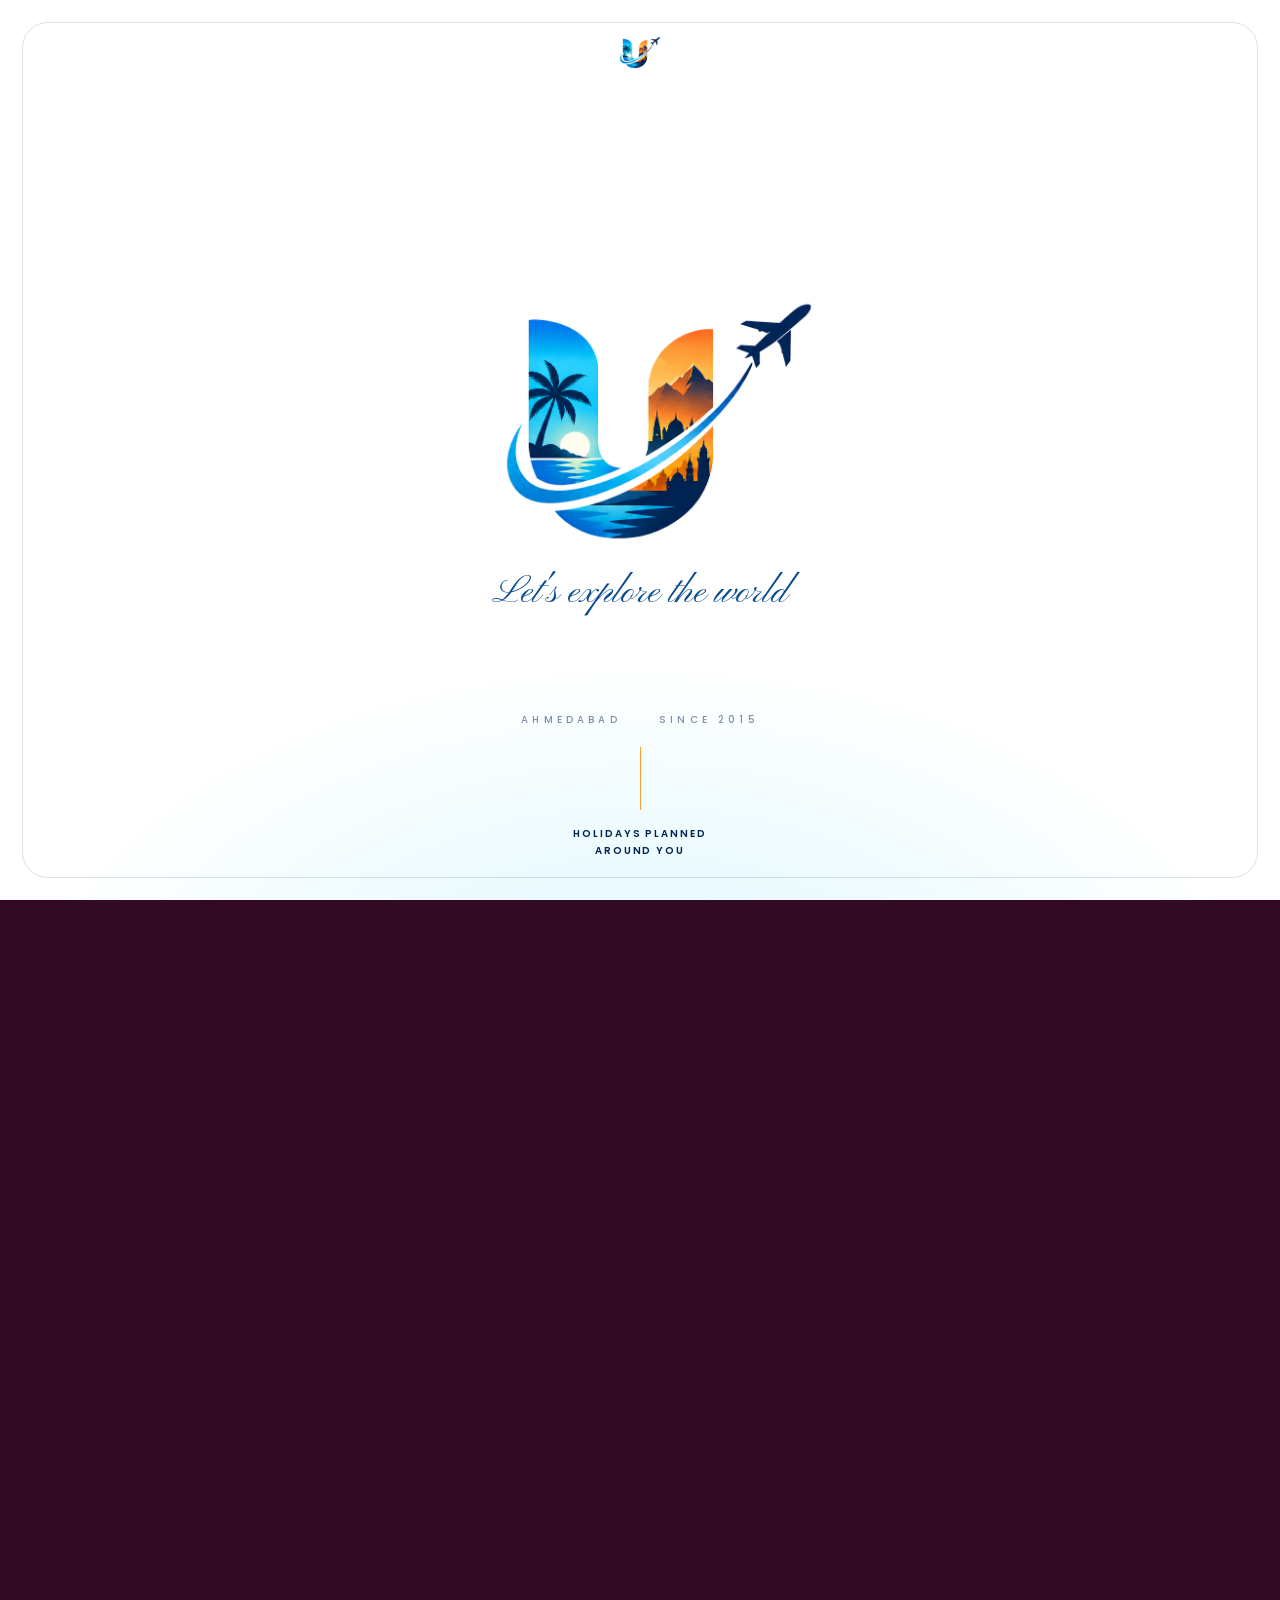
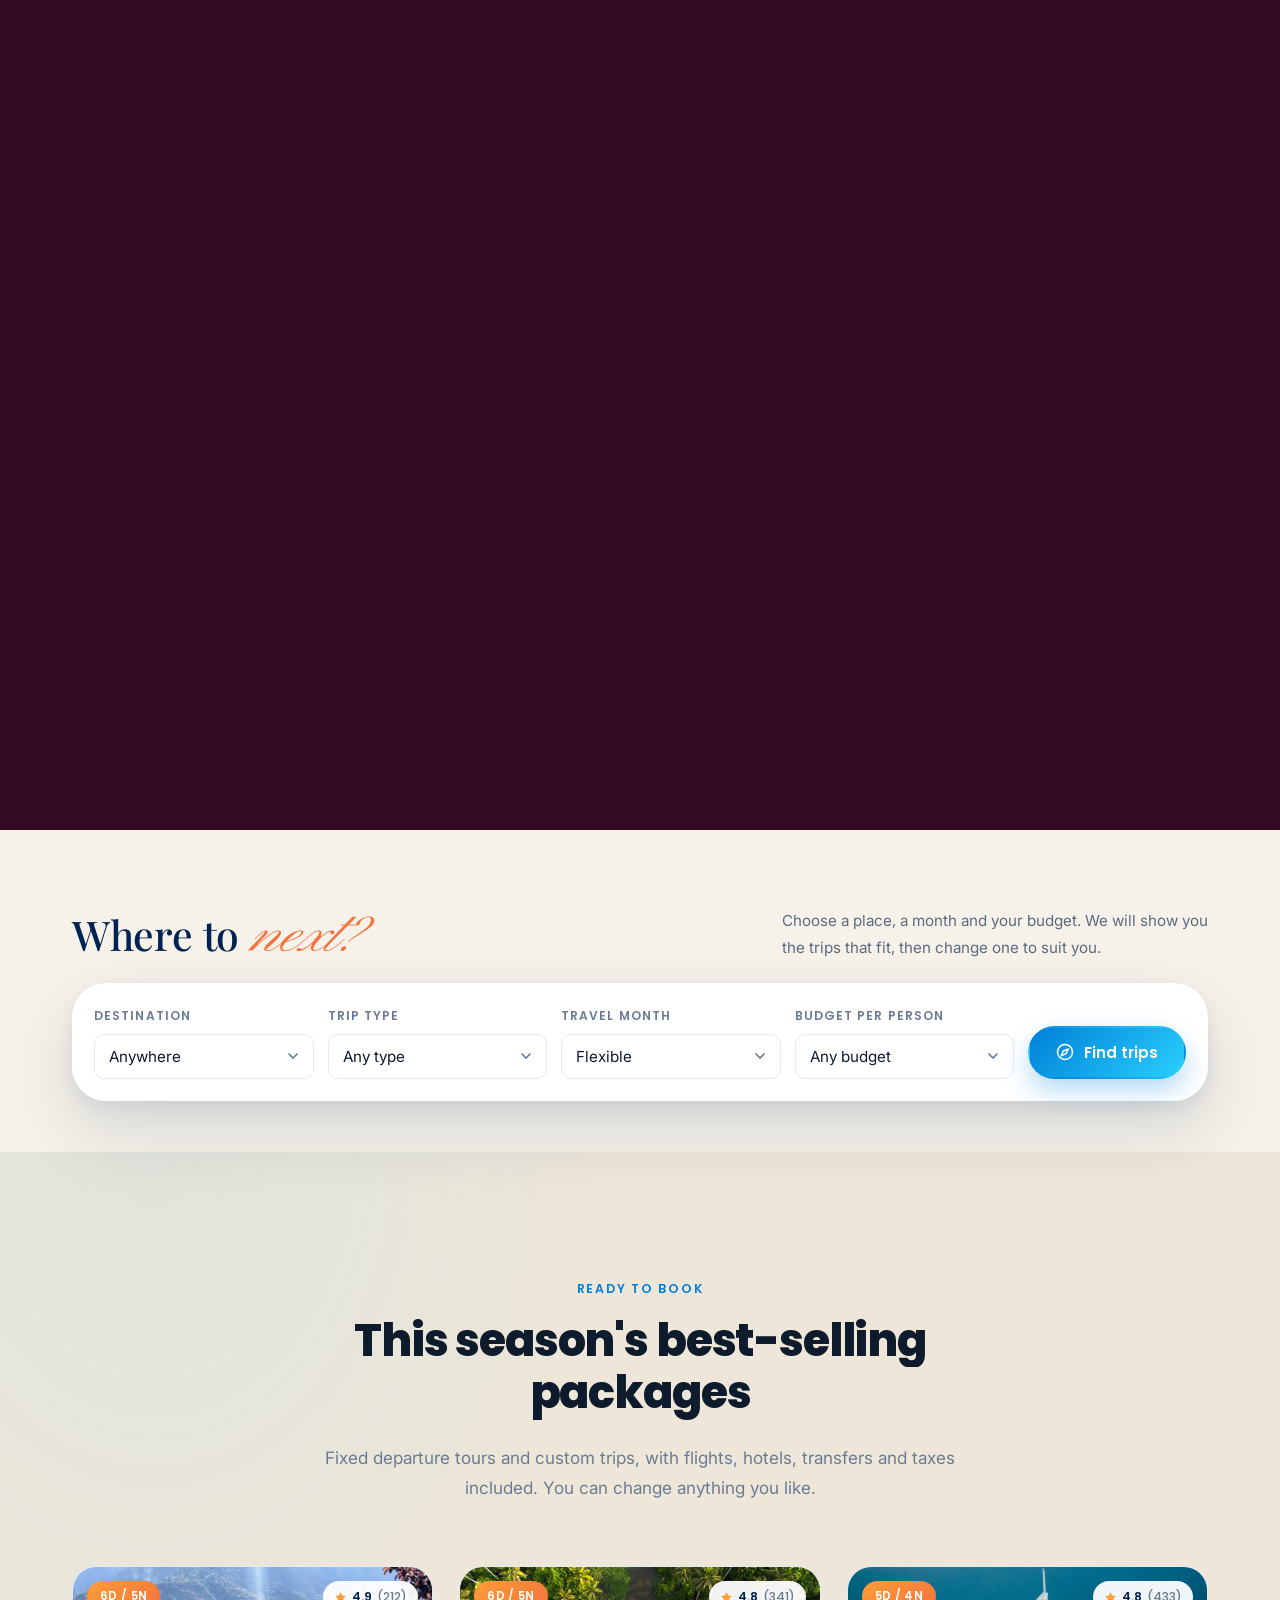
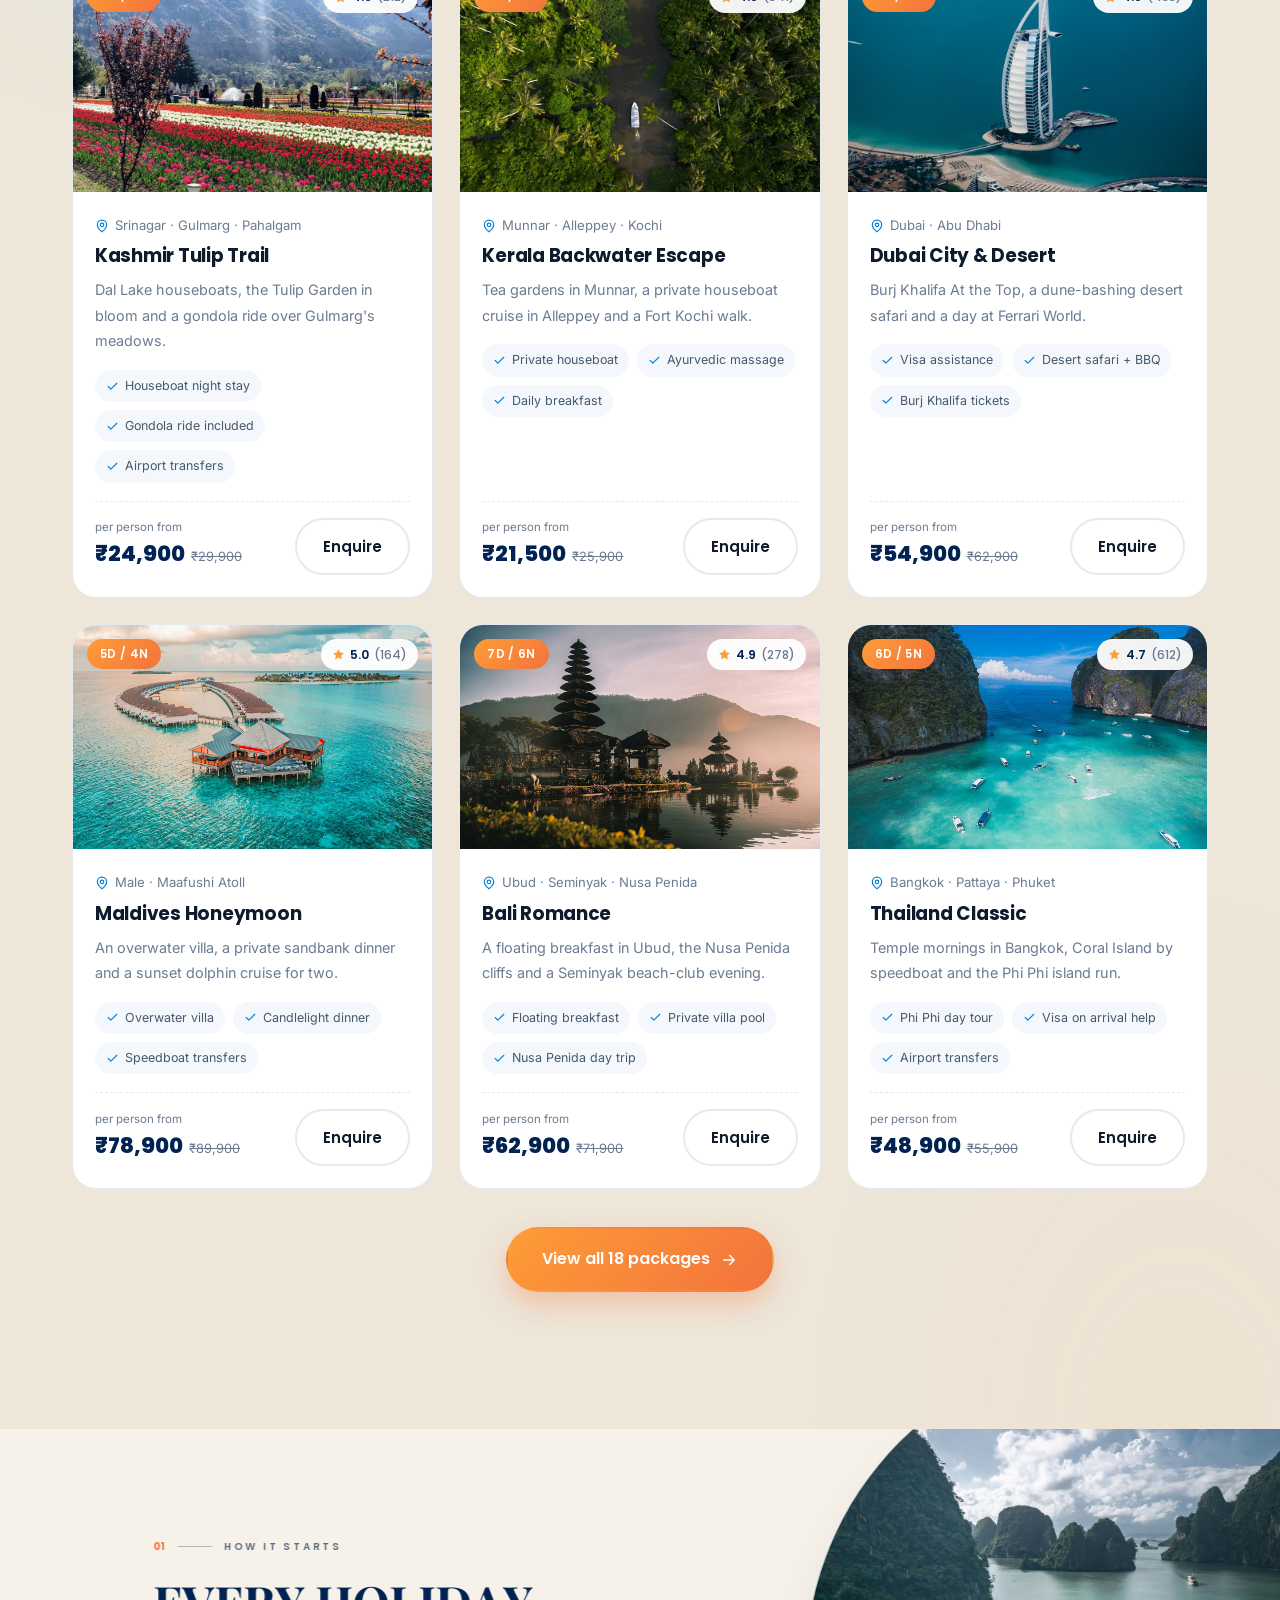
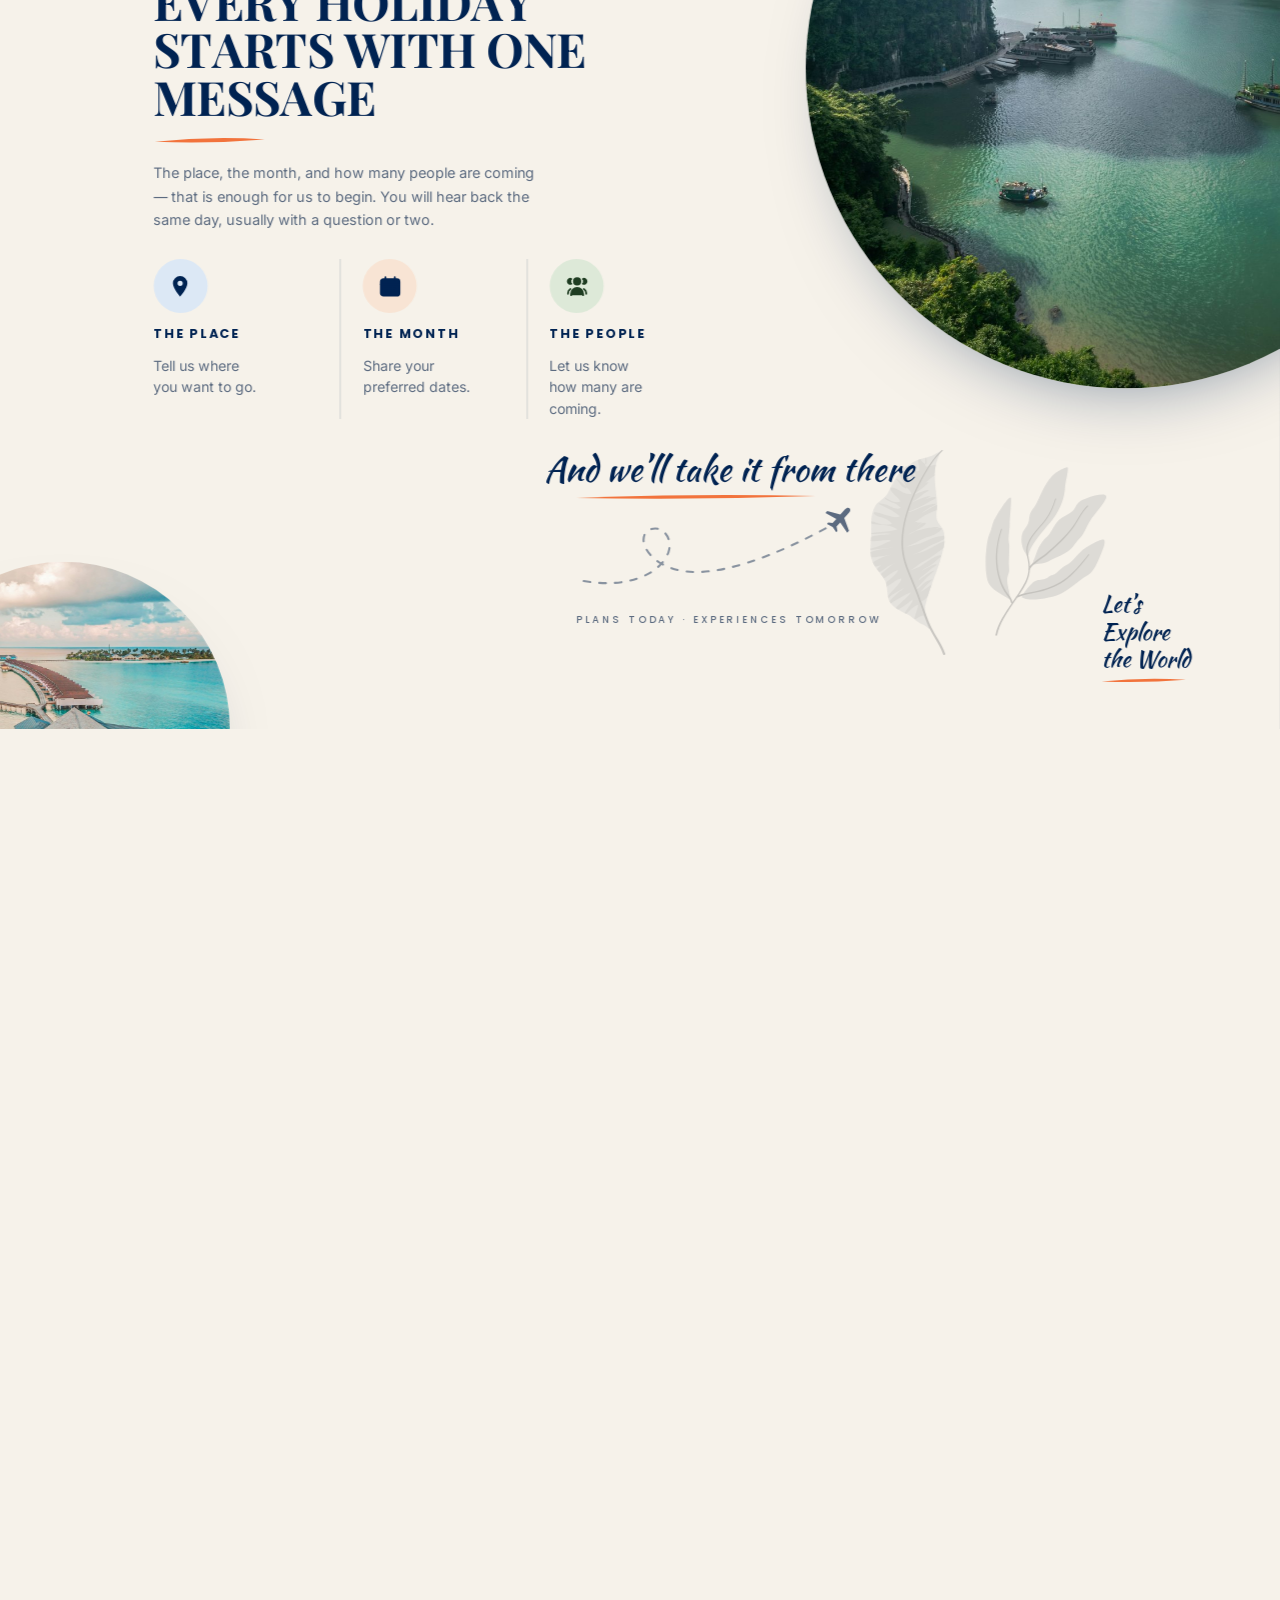
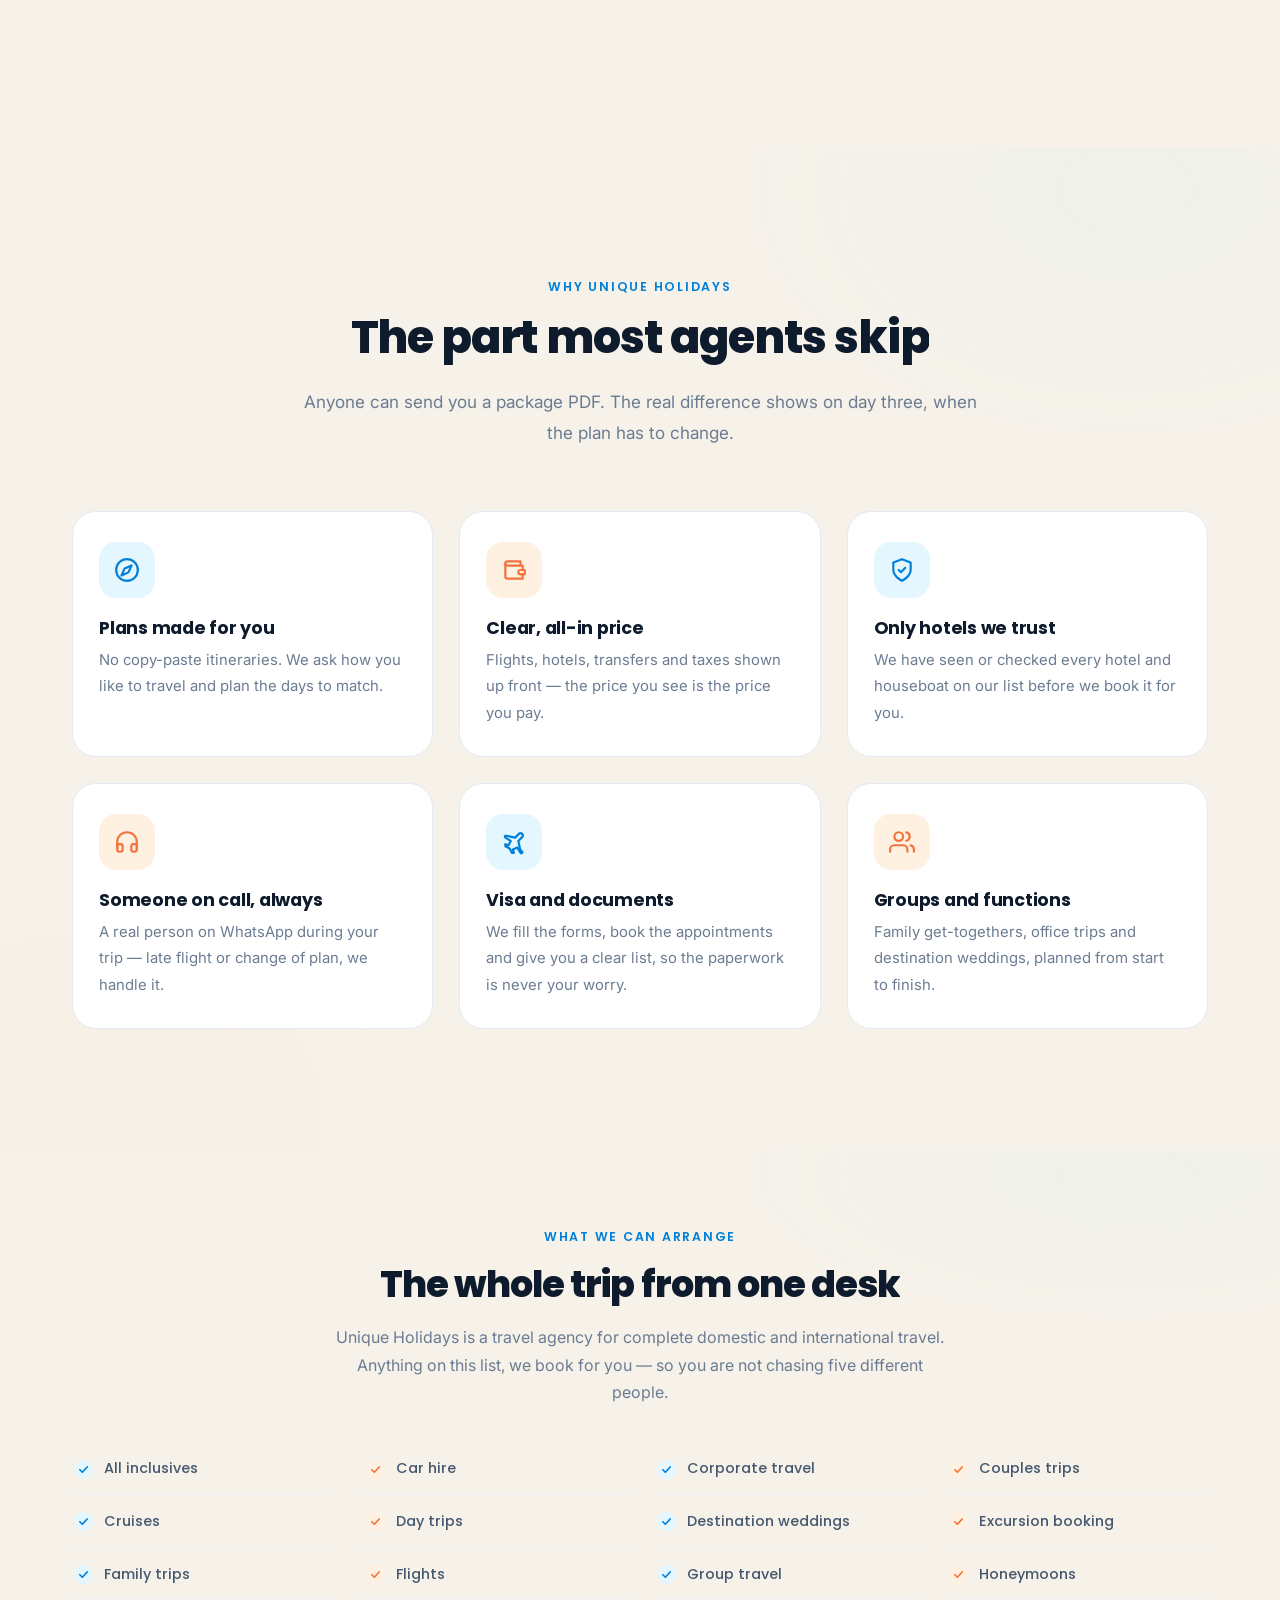
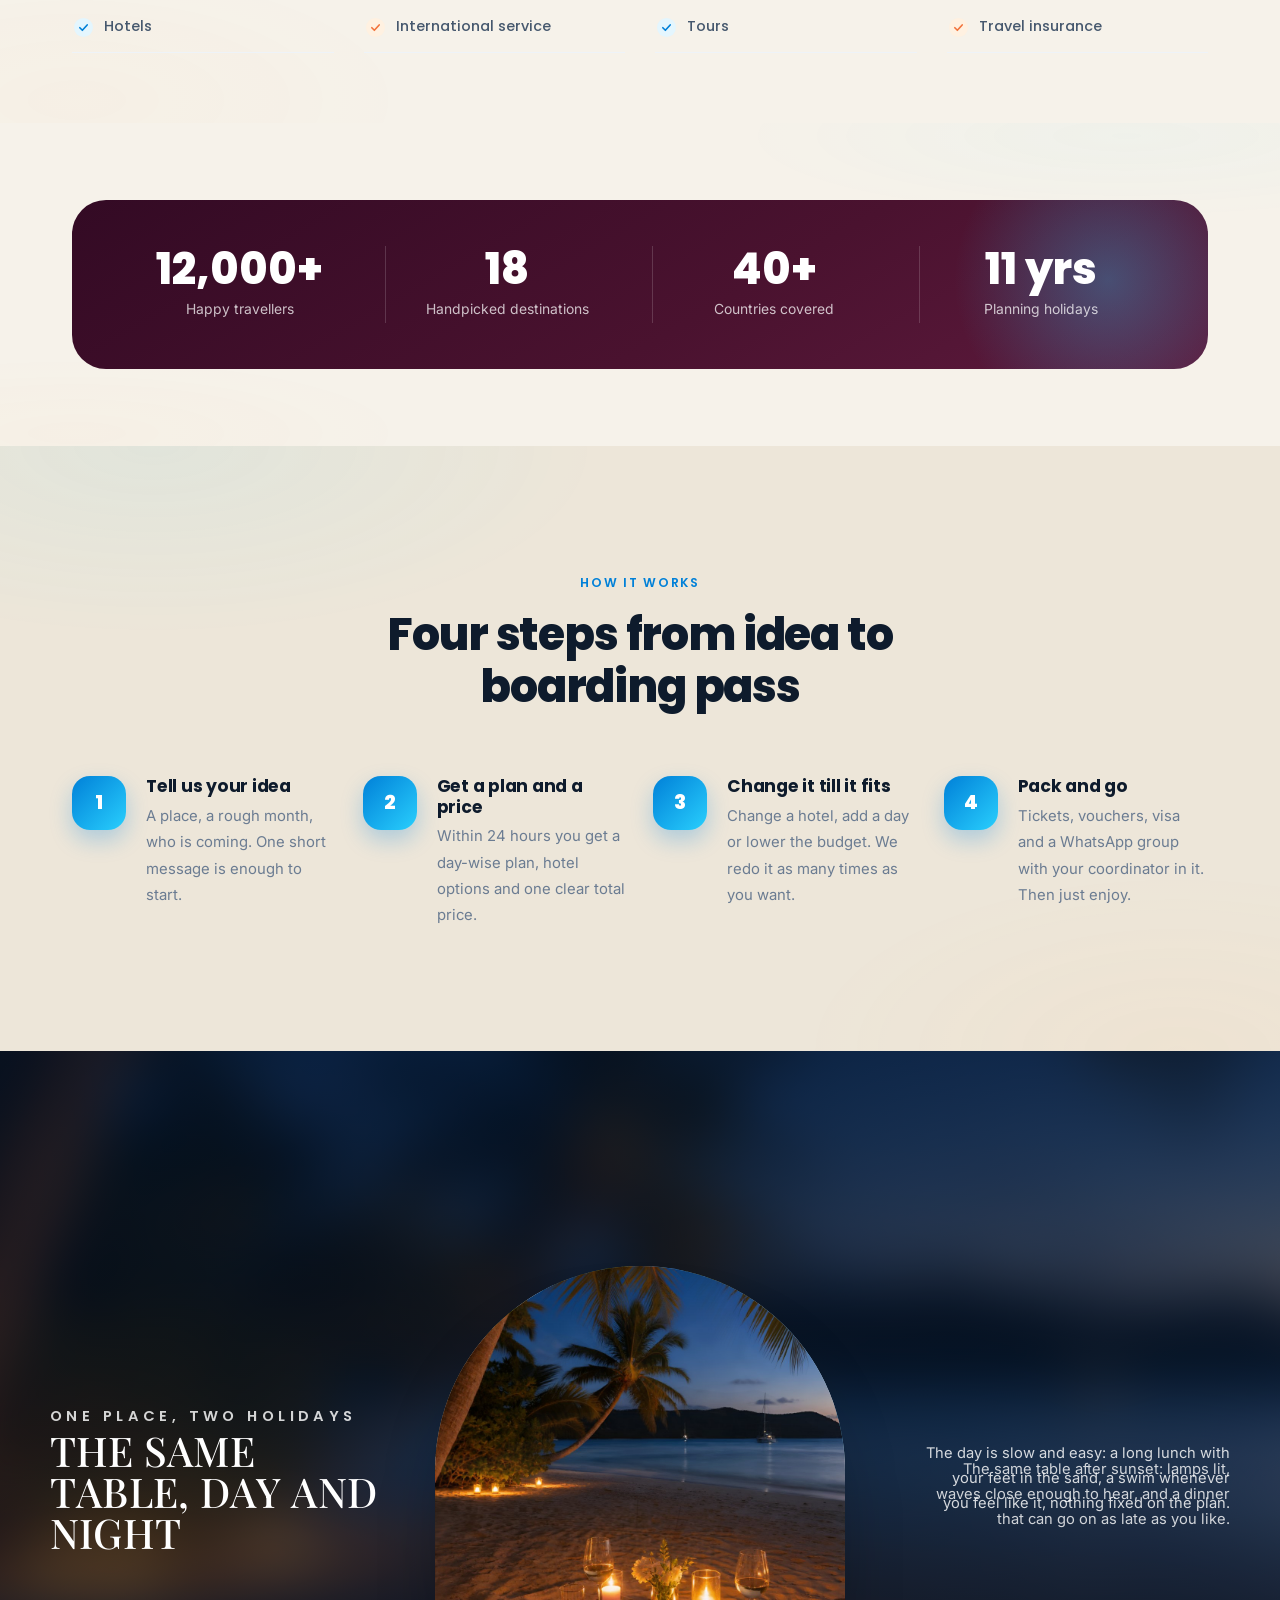
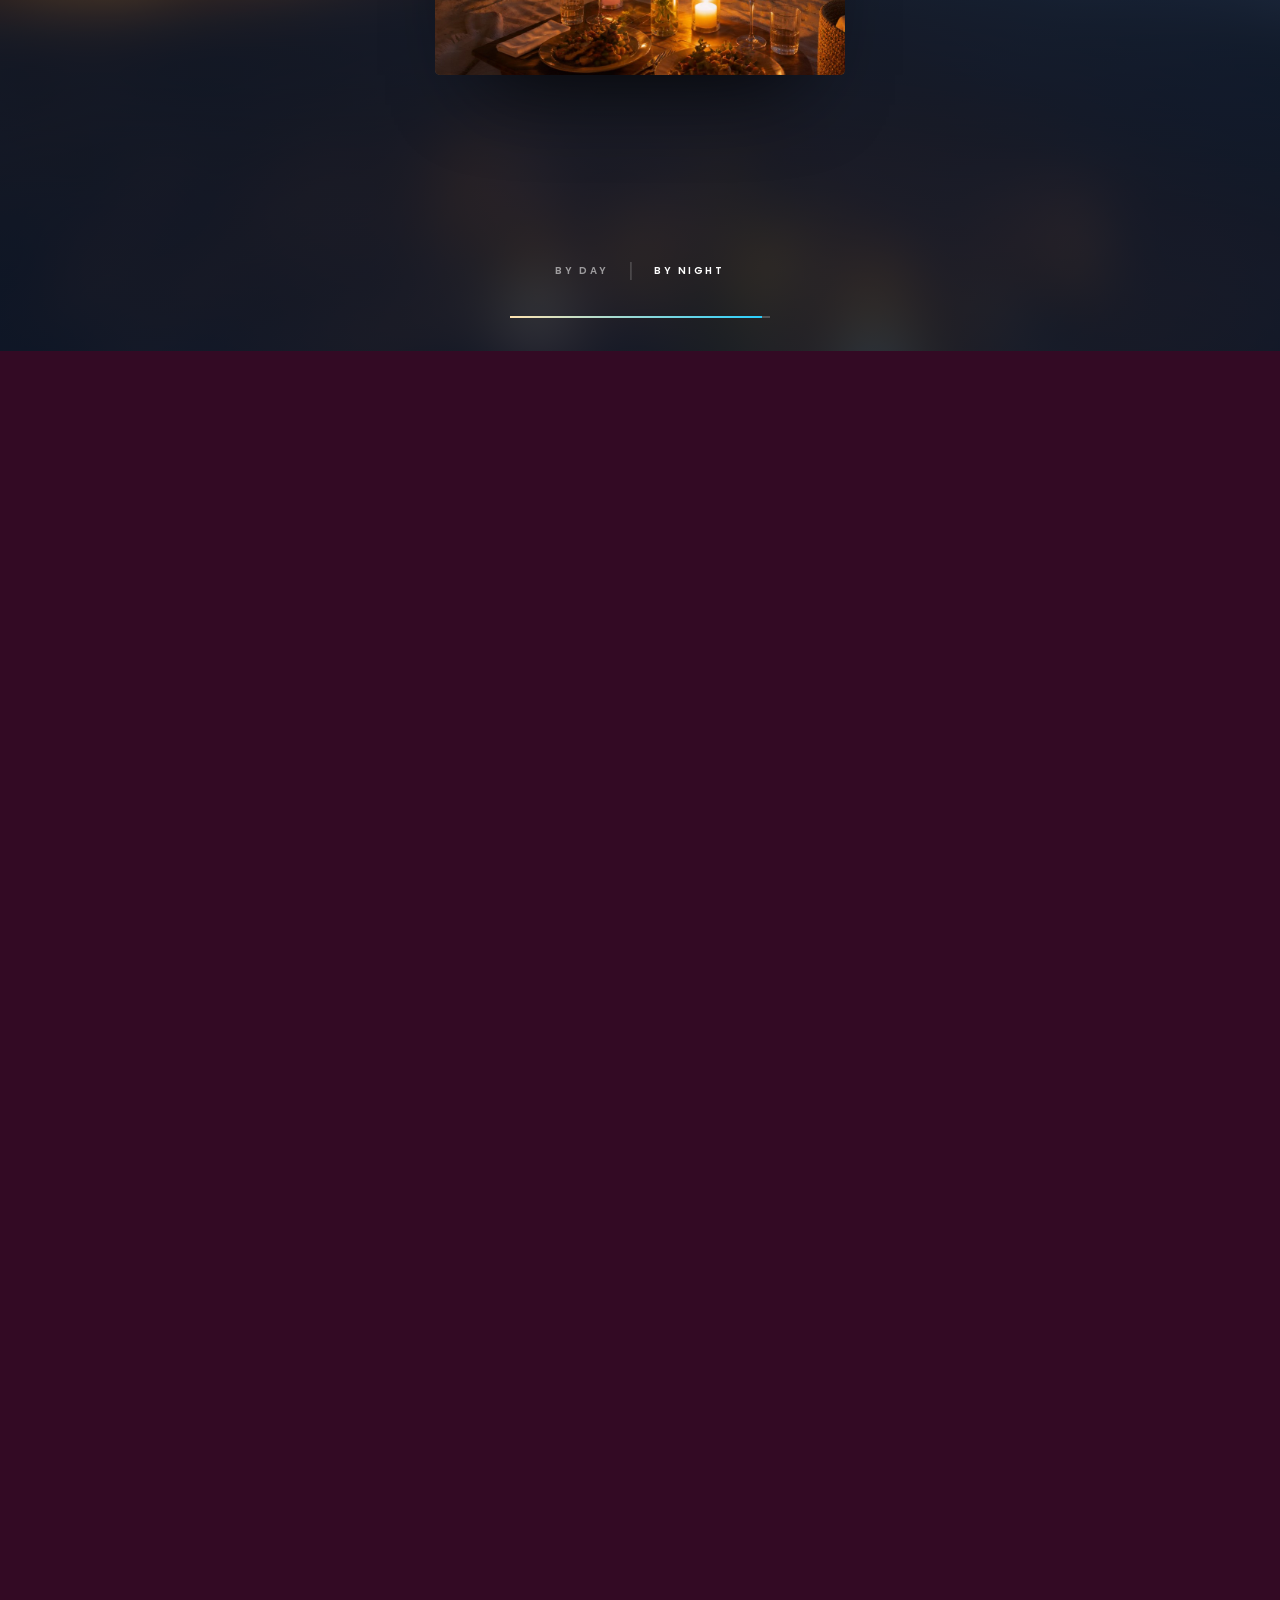
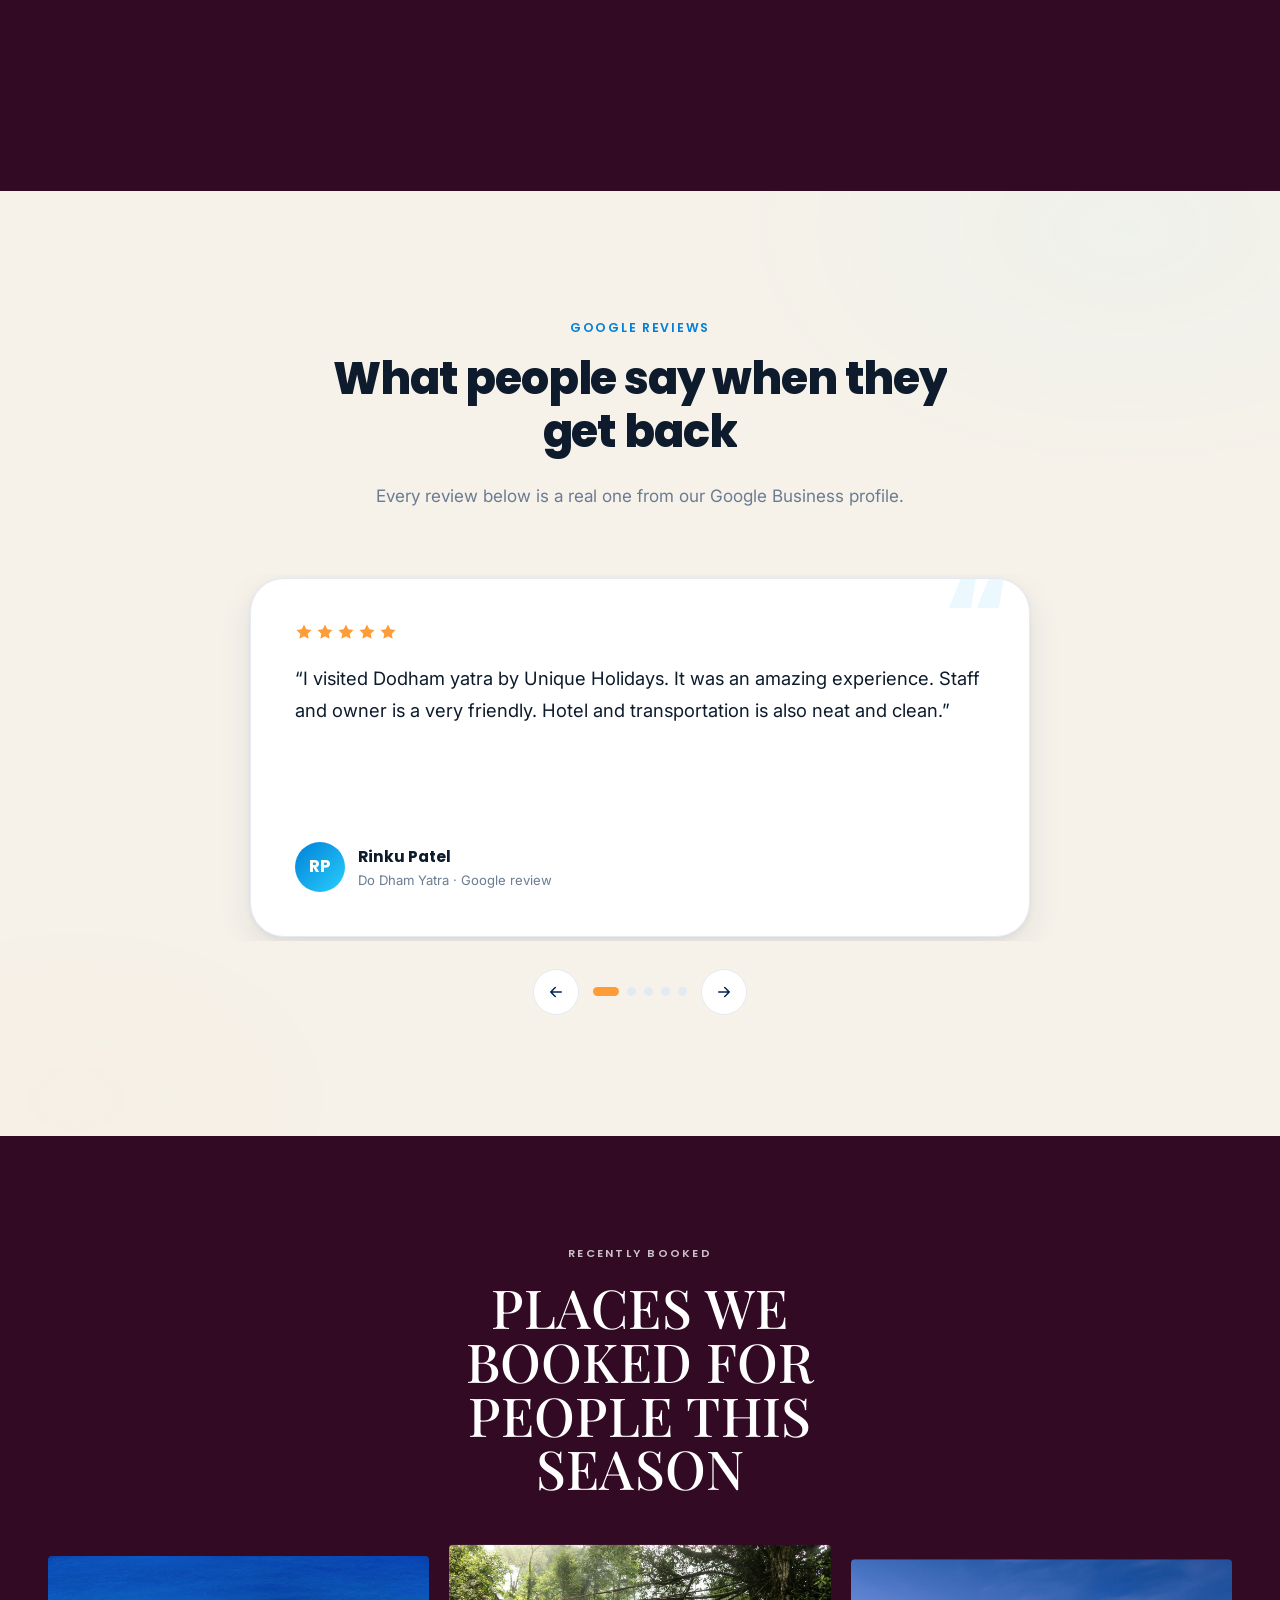
==== commit e90769f7: "Match the hero to the reference: light geometric sans, panel in a bleed The first pass kept the site" ====
--- a/index.html
+++ b/index.html
@@ -19,10 +19,10 @@
 <link rel="manifest" href="site.webmanifest">
 <link rel="preconnect" href="https://fonts.googleapis.com">
 <link rel="preconnect" href="https://fonts.gstatic.com" crossorigin>
-<link href="https://fonts.googleapis.com/css2?family=Inter:wght@400;500;600&family=Playfair+Display:ital,wght@0,400;0,500;0,600;0,700;1,400;1,500&family=Poppins:wght@500;600;700;800&display=swap" rel="stylesheet">
-<link rel="stylesheet" href="assets/css/styles.css?v=20260918a">
-<link rel="stylesheet" href="assets/css/motion.css?v=20260918a">
-<link rel="stylesheet" href="assets/css/cinema.css?v=20260918a">
+<link href="https://fonts.googleapis.com/css2?family=Inter:wght@400;500;600&family=Playfair+Display:ital,wght@0,400;0,500;0,600;0,700;1,400;1,500&family=Poppins:wght@200;300;400;500;600;700;800&display=swap" rel="stylesheet">
+<link rel="stylesheet" href="assets/css/styles.css?v=20260918b">
+<link rel="stylesheet" href="assets/css/motion.css?v=20260918b">
+<link rel="stylesheet" href="assets/css/cinema.css?v=20260918b">
 <noscript><style>
   /* Without JavaScript the intro never lifts and nothing is measured, so fall
      back to plain, readable HTML. */
@@ -36,7 +36,7 @@
   .cx-journey__screen { position: relative !important; overflow-x: auto !important; }
   .theme-toggle { display: none; }
 </style></noscript>
-<script src="assets/js/boot.js?v=20260918a"></script>
+<script src="assets/js/boot.js?v=20260918b"></script>
 <script type="application/ld+json">
 {"@context":"https://schema.org","@type":"TravelAgency","name":"Unique Holidays",
 "slogan":"Let's Explore the World","url":"https://www.uniqueholidays.com/",
@@ -129,52 +129,51 @@
   <!-- ============================================================ hero -->
   <section class="cx-hero" id="cxHero" data-bg="dark" data-cx-manual aria-labelledby="cxHeroTitle">
     <div class="cx-hero__stage">
-      <div class="cx-hero__bg" aria-hidden="true">
-        <div class="cx-hero__zoom"><picture><source media="(max-width: 700px)" type="image/webp" srcset="assets/img/scenes/hero2-portrait.webp"><source media="(max-width: 700px)" srcset="assets/img/scenes/hero2-portrait.jpg"><source type="image/webp" srcset="assets/img/scenes/hero2-landscape.webp"><img src="assets/img/scenes/hero2-landscape.jpg" alt="" width="2400" height="1600" fetchpriority="high"></picture></div>
-      </div>
-      <div class="cx-hero__shade" aria-hidden="true"></div>
-      <div class="cx-hero__frame" aria-hidden="true"></div>
-      <div class="cx-hero__content">
-        <p class="cx-label" data-cx="ctn">Custom holiday packages &middot; India &amp; 40+ countries</p>
-        <h1 class="cx-hero__title" id="cxHeroTitle"><span data-cx="h">Unique</span> <span data-cx="h">Holidays</span></h1>
-        <div class="cx-hero__lede" data-cx="ctn">
-          <i class="cx-hero__rule" aria-hidden="true"></i>
-          <p>Let&rsquo;s explore the world. Tell us the place and the month &mdash; we build the rest around how you actually like to travel.</p>
-        </div>
-        <div class="cx-hero__actions" data-cx="ctn">
-          <a class="btn btn-primary btn-lg" href="contact.html">Plan my trip <svg viewBox="0 0 24 24" fill="none" stroke="currentColor" stroke-width="2" stroke-linecap="round" stroke-linejoin="round" aria-hidden="true"><path d="M5 12h14M13 6l6 6-6 6"/></svg></a>
-          <a class="cx-hero__ghost" href="packages.html">Browse packages</a>
-        </div>
-      </div>
-
-      <div class="cx-hero__deco">
-      <div class="cx-hero__spot" data-cx="ctn">
-        <button class="cx-hero__pin" type="button" aria-expanded="true" aria-controls="cxHeroTip" aria-label="What every price includes">
-          <span class="cx-hero__pinRing" aria-hidden="true"></span>
-          <svg viewBox="0 0 24 24" fill="none" stroke="currentColor" stroke-width="2.2" stroke-linecap="round" aria-hidden="true"><path d="M12 11v6M12 7.4v.01"/></svg>
-        </button>
-        <svg class="cx-hero__wire" viewBox="0 0 120 90" preserveAspectRatio="none" aria-hidden="true"><path d="M2 88 L52 38 L118 38"/></svg>
-        <div class="cx-hero__tip" id="cxHeroTip">
-          <p class="cx-hero__tipLabel">In every price</p>
-          <p class="cx-hero__tipText">Flights, hotels, transfers, taxes and the visa paperwork &mdash; quoted once, in full.</p>
-          <button class="cx-hero__tipClose" type="button" aria-label="Hide this note"><svg viewBox="0 0 24 24" fill="none" stroke="currentColor" stroke-width="2.2" stroke-linecap="round" aria-hidden="true"><path d="M6 6l12 12M18 6L6 18"/></svg></button>
-        </div>
-      </div>
-
-      <div class="cx-hero__social" data-cx="ctn">
-        <a href="#" aria-label="Facebook"><svg viewBox="0 0 24 24" fill="none" stroke="currentColor" stroke-width="2" stroke-linecap="round" stroke-linejoin="round" aria-hidden="true"><path d="M15 3h-2.5A4.5 4.5 0 0 0 8 7.5V10H5.5v4H8v8h4v-8h3l1-4h-4V7.5A.5.5 0 0 1 12.5 7H15z" fill="currentColor" stroke="none"/></svg></a>
-        <a href="#" aria-label="Instagram"><svg viewBox="0 0 24 24" fill="none" stroke="currentColor" stroke-width="2" stroke-linecap="round" stroke-linejoin="round" aria-hidden="true"><rect x="2" y="2" width="20" height="20" rx="5.5"/><circle cx="12" cy="12" r="4.2"/><circle cx="17.6" cy="6.4" r="1.2" fill="currentColor" stroke="none"/></svg></a>
-        <a href="#" aria-label="YouTube"><svg viewBox="0 0 24 24" fill="none" stroke="currentColor" stroke-width="2" stroke-linecap="round" stroke-linejoin="round" aria-hidden="true"><path d="M22.5 7.5a3 3 0 0 0-2.1-2.1C18.5 4.8 12 4.8 12 4.8s-6.5 0-8.4.6A3 3 0 0 0 1.5 7.5 31 31 0 0 0 1 12a31 31 0 0 0 .5 4.5 3 3 0 0 0 2.1 2.1c1.9.6 8.4.6 8.4.6s6.5 0 8.4-.6a3 3 0 0 0 2.1-2.1A31 31 0 0 0 23 12a31 31 0 0 0-.5-4.5z"/><path d="m10 15 5-3-5-3z" fill="currentColor" stroke="none"/></svg></a>
-        <a href="#" aria-label="LinkedIn"><svg viewBox="0 0 24 24" fill="none" stroke="currentColor" stroke-width="2" stroke-linecap="round" stroke-linejoin="round" aria-hidden="true"><rect x="2" y="2" width="20" height="20" rx="3"/><path d="M7 10v7M7 6.5v.01M11.5 17v-4a2.5 2.5 0 0 1 5 0v4"/><path d="M11.5 10v7"/></svg></a>
-      </div>
-
-      <a class="cx-hero__reel" href="#cxGallery" data-cx="ctn">
-        <span class="cx-hero__reelText">See recent trips</span>
-        <span class="cx-hero__reelPlay" aria-hidden="true"><svg viewBox="0 0 24 24" fill="currentColor" aria-hidden="true"><path d="M9 6.5v11l9-5.5z"/></svg></span>
-      </a>
-      </div>
-
-      <div class="cx-hero__cue" aria-hidden="true"><span>Scroll</span><i></i></div>
+      <div class="cx-hero__bleed" aria-hidden="true"></div>
+      <div class="cx-hero__panel">
+        <div class="cx-hero__bg" aria-hidden="true">
+          <div class="cx-hero__zoom"><picture><source media="(max-width: 700px)" type="image/webp" srcset="assets/img/scenes/hero2-portrait.webp"><source media="(max-width: 700px)" srcset="assets/img/scenes/hero2-portrait.jpg"><source type="image/webp" srcset="assets/img/scenes/hero2-landscape.webp"><img src="assets/img/scenes/hero2-landscape.jpg" alt="" width="2400" height="1600" fetchpriority="high"></picture></div>
+        </div>
+        <div class="cx-hero__shade" aria-hidden="true"></div>
+
+        <div class="cx-hero__content">
+          <h1 class="cx-hero__title" id="cxHeroTitle"><span data-cx="h">Unique Holidays</span></h1>
+          <div class="cx-hero__lede" data-cx="ctn">
+            <i class="cx-hero__rule" aria-hidden="true"></i>
+            <p>Travel, unwind and come back with a story &mdash; tell us the place and the month, and we build the days around how you actually like to travel.</p>
+          </div>
+          <div class="cx-hero__actions" data-cx="ctn">
+            <a class="cx-hero__cta" href="contact.html">journey</a>
+            <a class="cx-hero__ghost" href="packages.html">packages</a>
+          </div>
+        </div>
+
+        <div class="cx-hero__deco">
+          <div class="cx-hero__spot" data-cx="ctn">
+            <button class="cx-hero__pin" type="button" aria-expanded="true" aria-controls="cxHeroTip" aria-label="What every price includes">
+              <span class="cx-hero__pinRing" aria-hidden="true"></span>
+              <svg viewBox="0 0 24 24" fill="none" stroke="currentColor" stroke-width="2.6" stroke-linecap="round" aria-hidden="true"><path d="M12 11v6M12 7.2v.01"/></svg>
+            </button>
+            <svg class="cx-hero__wire" viewBox="0 0 120 60" preserveAspectRatio="none" aria-hidden="true"><path d="M1 58 L33 44"/></svg>
+            <div class="cx-hero__tip" id="cxHeroTip">
+              <p class="cx-hero__tipLabel">IN EVERY PRICE</p>
+              <p class="cx-hero__tipText">Flights, hotels, transfers, taxes and the visa paperwork. Quoted once, in full &mdash; travel without worrying!</p>
+              <button class="cx-hero__tipClose" type="button" aria-label="Hide this note"><svg viewBox="0 0 24 24" fill="none" stroke="currentColor" stroke-width="2.6" stroke-linecap="round" aria-hidden="true"><path d="M6 6l12 12M18 6L6 18"/></svg></button>
+            </div>
+          </div>
+
+          <div class="cx-hero__social" data-cx="ctn">
+            <a href="#" aria-label="Instagram"><svg viewBox="0 0 24 24" fill="none" stroke="currentColor" stroke-width="1.7" stroke-linecap="round" stroke-linejoin="round" aria-hidden="true"><rect x="2.6" y="2.6" width="18.8" height="18.8" rx="5"/><circle cx="12" cy="12" r="4.2"/><circle cx="17.4" cy="6.6" r="1.1" fill="currentColor" stroke="none"/></svg></a>
+            <a href="#" aria-label="Facebook"><svg viewBox="0 0 24 24" fill="none" stroke="currentColor" stroke-width="1.7" stroke-linecap="round" stroke-linejoin="round" aria-hidden="true"><rect x="2.6" y="2.6" width="18.8" height="18.8" rx="4"/><path d="M15 7.6h-1.6a1.9 1.9 0 0 0-1.9 1.9v1.9H10v2.6h1.5V21"/><path d="M11.5 14h2.9"/></svg></a>
+            <a href="#" aria-label="Share"><svg viewBox="0 0 24 24" fill="none" stroke="currentColor" stroke-width="1.7" stroke-linecap="round" stroke-linejoin="round" aria-hidden="true"><circle cx="17.5" cy="5.8" r="2.8"/><circle cx="6.5" cy="12" r="2.8"/><circle cx="17.5" cy="18.2" r="2.8"/><path d="m9 10.6 6-3.3M9 13.4l6 3.3"/></svg></a>
+          </div>
+
+          <a class="cx-hero__reel" href="#cxGallery" data-cx="ctn">
+            <span class="cx-hero__reelText">See recent trips</span>
+            <span class="cx-hero__reelPlay" aria-hidden="true"><svg viewBox="0 0 24 24" fill="currentColor" aria-hidden="true"><path d="M9.5 6.8v10.4l8-5.2z"/></svg></span>
+          </a>
+        </div>
+      </div>
     </div>
   </section>
 
@@ -837,8 +836,8 @@
 </div>
 
 
-<script src="assets/js/main.js?v=20260918a" defer></script>
-<script src="assets/js/motion.js?v=20260918a" defer></script>
-<script src="assets/js/cinema.js?v=20260918a" defer></script>
+<script src="assets/js/main.js?v=20260918b" defer></script>
+<script src="assets/js/motion.js?v=20260918b" defer></script>
+<script src="assets/js/cinema.js?v=20260918b" defer></script>
 </body>
 </html>
--- a/assets/css/cinema.css
+++ b/assets/css/cinema.css
@@ -272,19 +272,31 @@
 }
 
 /* ==================================================================== hero */
+/* The reference is one dark panel set into a soft bleed of the same picture,
+   with everything inside it drawn in a light geometric sans. The bleed is a
+   56px thumbnail blown up and blurred — at that radius it is indistinguishable
+   from blurring the full frame, and it costs under a kilobyte. */
 .cx-hero { position: relative; height: 270vh; background: var(--deep); }
 .cx-hero__stage {
   position: sticky; top: 0; height: 100vh; overflow: hidden; isolation: isolate;
-  /* one set of insets drives the frame and everything that lines up with it,
-     so the border, the copy, the socials and the reel link share an edge */
-  --hx: clamp(16px, 3.4vw, 60px);
-  --ht: clamp(78px, 12vh, 122px);
-  --hb: clamp(16px, 3.2vh, 44px);
-  --hgap: clamp(18px, 3vw, 52px);
-}
-/* 150vh used to hang below the fold for the parallax to travel through; the
-   layered ridge line in this photograph sits low, so the travel is shorter now
-   and the whole scene reads on the first screen. */
+  --hin: clamp(10px, 1.9vw, 30px);          /* how far the panel sits in */
+  --hpad: clamp(22px, 8.6vw, 132px);        /* panel edge to the copy */
+  --hface: "Poppins", "Inter", system-ui, -apple-system, sans-serif;
+}
+.cx-hero__bleed {
+  position: absolute; inset: 0; z-index: 0;
+  background: #06131f url("../img/scenes/hero2-landscape-blur.jpg") center / cover no-repeat;
+  filter: blur(18px) saturate(.9) brightness(.62);
+  transform: scale(1.1);
+}
+@media (max-width: 700px) {
+  .cx-hero__bleed { background-image: url("../img/scenes/hero2-portrait-blur.jpg"); }
+}
+.cx-hero__panel {
+  position: absolute; z-index: 1; inset: var(--hin);
+  overflow: hidden; isolation: isolate;
+  box-shadow: 0 30px 80px rgba(0, 8, 20, .42);
+}
 .cx-hero__bg { position: absolute; left: 0; right: 0; top: 0; height: 118vh; z-index: -3; }
 .cx-hero__zoom { position: absolute; inset: 0; transform-origin: 50% 75%; }
 .cx-hero__zoom img {
@@ -294,65 +306,54 @@
 html.cx-intro .cx-hero__zoom img { transform: scale(.75); }
 @media (max-width: 991px) { html.cx-intro .cx-hero__zoom img { transform: scale(1.15); } }
 .cx-hero__zoom img.is-settling { transition: transform calc(var(--cx-l) * 1.25) var(--cx-inout); transform: none; }
+/* the panel carries a deep wash, heaviest behind the copy on the left */
 .cx-hero__shade {
   position: absolute; inset: 0; z-index: -2; pointer-events: none;
-  /* the headline sits left now, so the weight of the wash goes left with it
-     and the ridge line on the right stays open */
   background:
-    linear-gradient(100deg, rgba(0, 14, 34, .62) 0%, rgba(0, 14, 34, .42) 34%, rgba(0, 14, 34, .12) 62%, rgba(0, 14, 34, .06) 100%),
-    linear-gradient(180deg, rgba(0, 18, 42, .46) 0%, rgba(0, 18, 42, .06) 24%, rgba(0, 18, 42, .12) 62%, rgba(0, 18, 42, .52) 100%);
-}
-/* the hairline rectangle set in from every edge, with the photograph running
-   on past it — the frame is drawn on the picture, not round it */
-.cx-hero__frame {
-  position: absolute; z-index: 1; pointer-events: none;
-  inset: var(--ht) var(--hx) var(--hb);
-  border: 1px solid rgba(255, 255, 255, .34);
+    linear-gradient(97deg, rgba(3, 11, 22, .64) 0%, rgba(3, 11, 22, .46) 34%, rgba(3, 11, 22, .26) 62%, rgba(3, 11, 22, .22) 100%),
+    linear-gradient(180deg, rgba(3, 11, 22, .32) 0%, rgba(3, 11, 22, .08) 26%, rgba(3, 11, 22, .14) 66%, rgba(3, 11, 22, .44) 100%);
 }
 .cx-hero__content {
   position: absolute; inset: 0; z-index: 2; color: #fff; text-align: left;
   display: flex; flex-direction: column; align-items: flex-start; justify-content: center;
-  padding: calc(var(--ht) + var(--hgap)) var(--hx) calc(var(--hb) + var(--hgap) + 44px);
-  padding-left: calc(var(--hx) + var(--hgap));
-}
-/* The hero type used to carry a hairline orange stroke around every glyph, to
-   hold it off a busy photograph. Against the sky that read as a border drawn
-   round the letters rather than as separation, so it is gone; the shadows
-   below do the job on their own. */
-.cx-hero__content .cx-label {
-  color: #fff; margin-bottom: clamp(14px, 2vh, 24px);
-  text-shadow: 0 0 4px rgba(0, 14, 36, .9), 0 0 10px rgba(0, 14, 36, .75), 0 2px 16px rgba(0, 14, 36, .5);
-}
+  padding: clamp(74px, 13vh, 132px) var(--hpad) clamp(96px, 16vh, 168px);
+}
+/* light geometric sans, sentence case, one line — the reference headline */
 .cx-hero__title {
-  margin: 0; color: #fff; font-family: var(--cx-serif); font-weight: 500;
-  text-transform: uppercase; letter-spacing: .01em; line-height: .88;
-  font-size: clamp(2.9rem, 8.6vw, 8.6rem); display: flex; flex-direction: column; align-items: flex-start;
-  text-shadow: 0 0 8px rgba(0, 14, 36, .55), 0 2px 14px rgba(0, 14, 36, .6), 0 8px 44px rgba(0, 14, 36, .5);
-}
-/* short rule, then the sentence — the pair reads as one line of furniture */
+  margin: 0; color: #fff; font-family: var(--hface); font-weight: 300;
+  text-transform: none; letter-spacing: 0; line-height: 1.06;
+  font-size: clamp(2.3rem, 5.3vw, 5.1rem);
+  text-shadow: 0 2px 18px rgba(0, 10, 26, .5), 0 8px 44px rgba(0, 10, 26, .38);
+}
+/* the short rule and the sentence share a row, the rule level with line one */
 .cx-hero__lede {
-  display: flex; align-items: flex-start; gap: clamp(12px, 1.6vw, 22px);
-  margin-top: clamp(18px, 3vh, 34px); max-width: 44rem;
+  display: flex; align-items: flex-start; gap: clamp(12px, 1.3vw, 20px);
+  margin-top: clamp(14px, 2.4vh, 26px);
 }
 .cx-hero__rule {
-  flex: none; width: clamp(28px, 4.4vw, 62px); height: 1px; margin-top: .72em;
-  background: var(--orange);
+  flex: none; width: clamp(30px, 5vw, 74px); height: 1px; margin-top: .85em;
+  background: rgba(255, 255, 255, .82);
 }
 .cx-hero__lede p {
-  margin: 0; max-width: 40ch; color: rgba(255, 255, 255, .9);
-  font-size: clamp(.94rem, 1.15vw, 1.08rem); line-height: 1.62;
-  text-shadow: 0 1px 3px rgba(0, 14, 36, .7), 0 2px 14px rgba(0, 14, 36, .5);
-}
-.cx-hero__actions { display: flex; flex-wrap: wrap; align-items: center; gap: 12px 16px; margin-top: clamp(22px, 3.6vh, 40px); }
-/* the outlined half of the pair: a pill drawn in a hairline, nothing filled */
-.cx-hero__ghost {
+  margin: 0; max-width: 33ch; color: rgba(255, 255, 255, .84);
+  font-family: var(--hface); font-weight: 300;
+  font-size: clamp(.9rem, 1.05vw, 1.02rem); line-height: 1.72;
+  text-shadow: 0 1px 4px rgba(0, 10, 26, .6);
+}
+.cx-hero__actions { display: flex; flex-wrap: wrap; align-items: center; gap: 14px clamp(14px, 1.7vw, 26px); margin-top: clamp(24px, 4vh, 46px); }
+/* two pills of one width: one filled, one drawn in a hairline, both lowercase */
+.cx-hero__cta, .cx-hero__ghost {
   display: inline-flex; align-items: center; justify-content: center;
-  padding: 14px 30px; border-radius: var(--r-pill);
-  border: 1px solid rgba(255, 255, 255, .55); color: #fff;
-  font-family: var(--font-head); font-weight: 600; font-size: .92rem; letter-spacing: .01em;
-  text-decoration: none; transition: border-color .3s var(--cx-out), background-color .3s var(--cx-out), transform .3s var(--cx-out);
-}
-.cx-hero__ghost:hover { color: #fff; border-color: #fff; background: rgba(255, 255, 255, .12); transform: translateY(-2px); }
+  width: clamp(150px, 15.5vw, 224px); padding: 15px 18px;
+  border-radius: var(--r-pill); border: 1px solid transparent;
+  font-family: var(--hface); font-weight: 500; font-size: clamp(.9rem, 1.04vw, 1.02rem);
+  letter-spacing: .01em; text-decoration: none;
+  transition: transform .3s var(--cx-out), background-color .3s var(--cx-out), border-color .3s var(--cx-out), color .3s var(--cx-out);
+}
+.cx-hero__cta { background: var(--orange); color: #16243a; box-shadow: 0 14px 30px rgba(254, 157, 56, .32); }
+.cx-hero__cta:hover { color: #16243a; background: var(--orange-600); transform: translateY(-2px); }
+.cx-hero__ghost { border-color: rgba(255, 255, 255, .72); color: #fff; }
+.cx-hero__ghost:hover { color: #16243a; background: #fff; border-color: #fff; transform: translateY(-2px); }
 
 /* -- the furniture layer: it fades out as the parallax takes the picture up */
 .cx-hero__deco { position: absolute; inset: 0; z-index: 3; pointer-events: none; }
@@ -360,18 +361,18 @@
 
 /* -- the marker, its dashed run, and the note it opens ------------------- */
 .cx-hero__spot {
-  position: absolute; right: calc(var(--hx) + var(--hgap));
-  top: 40%; width: min(408px, 36vw); height: 186px;
+  position: absolute; right: var(--hpad);
+  top: 46%; width: min(310px, 30vw); height: 118px;
 }
 .cx-hero__pin {
   position: absolute; left: 0; bottom: 0; transform: translate(-50%, 50%);
-  width: 44px; height: 44px; border-radius: 50%; border: 0; cursor: pointer;
-  background: var(--orange); color: #05182f; display: grid; place-items: center;
-  box-shadow: 0 10px 26px rgba(0, 14, 36, .42);
+  width: 30px; height: 30px; border-radius: 50%; border: 0; cursor: pointer;
+  background: var(--orange); color: #16243a; display: grid; place-items: center;
+  box-shadow: 0 8px 20px rgba(0, 10, 26, .4);
   transition: transform .34s var(--cx-out), background-color .3s var(--cx-out);
 }
-.cx-hero__pin:hover { transform: translate(-50%, 50%) scale(1.08); }
-.cx-hero__pin svg { width: 20px; height: 20px; }
+.cx-hero__pin:hover { transform: translate(-50%, 50%) scale(1.12); }
+.cx-hero__pin svg { width: 15px; height: 15px; }
 .cx-hero__pinRing {
   position: absolute; inset: 0; border-radius: 50%;
   border: 1px solid var(--orange); opacity: 0;
@@ -380,12 +381,12 @@
 @keyframes uh-hero-ring {
   0%   { transform: scale(.62); opacity: .8; }
   70%  { opacity: 0; }
-  100% { transform: scale(2.5); opacity: 0; }
+  100% { transform: scale(2.6); opacity: 0; }
 }
 .cx-hero__wire { position: absolute; inset: 0; width: 100%; height: 100%; overflow: visible; }
 .cx-hero__wire path {
-  fill: none; stroke: rgba(255, 255, 255, .72); stroke-width: 1;
-  stroke-dasharray: 4 5; vector-effect: non-scaling-stroke;
+  fill: none; stroke: rgba(255, 255, 255, .8); stroke-width: 1;
+  stroke-dasharray: 3 4; vector-effect: non-scaling-stroke;
 }
 .cx-hero__spot.is-in .cx-hero__wire { animation: uh-hero-wire .74s var(--cx-out) .5s both; }
 @keyframes uh-hero-wire {
@@ -394,11 +395,10 @@
 }
 /* the note sits on the horizontal run of the wire, opening to the right */
 .cx-hero__tip {
-  position: absolute; left: 43.3%; right: 0; top: 42.2%; transform: translateY(-50%);
-  border: 1px dashed rgba(255, 255, 255, .82); border-radius: 6px;
-  background: rgba(3, 16, 34, .52);
-  box-shadow: 0 18px 40px rgba(0, 12, 30, .3);
-  padding: 16px 18px; color: #fff;
+  position: absolute; left: 28.3%; right: 0; top: 43.3%; transform: translateY(-50%);
+  border: 1px dashed rgba(255, 255, 255, .72); border-radius: 7px;
+  background: rgba(4, 14, 28, .48);
+  padding: 13px 15px; color: #fff;
 }
 .cx-hero__spot.is-in .cx-hero__tip { animation: uh-hero-tip .6s var(--cx-out) .95s both; }
 @keyframes uh-hero-tip {
@@ -406,66 +406,50 @@
   to   { opacity: 1; transform: translate(0, -50%) scale(1); }
 }
 .cx-hero__tipLabel {
-  margin: 0 0 7px; font-family: var(--font-head); font-weight: 700;
-  font-size: .6rem; letter-spacing: .22em; text-transform: uppercase; color: var(--orange);
+  margin: 0 0 6px; font-family: var(--hface); font-weight: 600;
+  font-size: .64rem; letter-spacing: .06em; color: #fff;
 }
 .cx-hero__tipText {
-  margin: 0; font-size: .78rem; line-height: 1.55; color: rgba(255, 255, 255, .88);
+  margin: 0; font-family: var(--hface); font-weight: 300;
+  font-size: .68rem; line-height: 1.5; color: rgba(255, 255, 255, .84);
 }
 .cx-hero__tipClose {
-  position: absolute; top: -13px; right: -13px; width: 26px; height: 26px;
-  border-radius: 50%; border: 1px solid rgba(255, 255, 255, .55); cursor: pointer;
-  background: rgba(4, 18, 38, .86); color: #fff; display: grid; place-items: center; padding: 0;
-  transition: background-color .3s var(--cx-out), transform .3s var(--cx-out);
-}
-.cx-hero__tipClose:hover { background: var(--orange); color: #05182f; transform: rotate(90deg); }
-.cx-hero__tipClose svg { width: 13px; height: 13px; }
+  position: absolute; top: -11px; right: -11px; width: 22px; height: 22px;
+  border-radius: 50%; border: 0; cursor: pointer;
+  background: var(--orange); color: #16243a; display: grid; place-items: center; padding: 0;
+  transition: transform .3s var(--cx-out), background-color .3s var(--cx-out);
+}
+.cx-hero__tipClose:hover { background: #fff; transform: rotate(90deg); }
+.cx-hero__tipClose svg { width: 11px; height: 11px; }
 /* closed: the note and its run go, the marker stays and keeps pulsing */
 .cx-hero__spot.is-shut .cx-hero__tip,
 .cx-hero__spot.is-shut .cx-hero__wire { opacity: 0; visibility: hidden; transition: opacity .34s var(--cx-out), visibility 0s .34s; }
 
 /* -- bottom rail: socials one side, the reel link the other -------------- */
 .cx-hero__social {
-  position: absolute; left: calc(var(--hx) + var(--hgap)); bottom: calc(var(--hb) + clamp(16px, 2.6vh, 32px));
-  display: flex; align-items: center; gap: 14px;
-}
-.cx-hero__social a {
-  width: 34px; height: 34px; border-radius: 50%; display: grid; place-items: center;
-  border: 1px solid rgba(255, 255, 255, .34); color: #fff;
-  transition: border-color .3s var(--cx-out), background-color .3s var(--cx-out), transform .3s var(--cx-out);
-}
-.cx-hero__social a:hover { color: #05182f; background: #fff; border-color: #fff; transform: translateY(-2px); }
-.cx-hero__social svg { width: 15px; height: 15px; }
+  position: absolute; left: var(--hpad); bottom: clamp(30px, 8vh, 96px);
+  display: flex; align-items: center; gap: clamp(12px, 1.2vw, 18px);
+}
+.cx-hero__social a { color: rgba(255, 255, 255, .82); display: block; transition: color .3s var(--cx-out), transform .3s var(--cx-out); }
+.cx-hero__social a:hover { color: #fff; transform: translateY(-2px); }
+.cx-hero__social svg { width: 19px; height: 19px; display: block; }
 .cx-hero__reel {
-  position: absolute; right: calc(var(--hx) + var(--hgap)); bottom: calc(var(--hb) + clamp(16px, 2.6vh, 32px));
-  display: flex; align-items: center; gap: 14px; color: #fff; text-decoration: none;
+  position: absolute; right: var(--hpad); bottom: clamp(24px, 7.2vh, 86px);
+  display: flex; align-items: center; gap: clamp(12px, 1.3vw, 20px); color: #fff; text-decoration: none;
 }
 .cx-hero__reelText {
-  font-family: var(--font-head); font-weight: 600; font-size: .66rem;
-  letter-spacing: .2em; text-transform: uppercase;
-  text-shadow: 0 1px 3px rgba(0, 14, 36, .6);
+  font-family: var(--hface); font-weight: 300; font-size: clamp(.82rem, .95vw, .94rem);
+  letter-spacing: .01em; text-shadow: 0 1px 4px rgba(0, 10, 26, .6);
 }
 .cx-hero__reelPlay {
-  width: 46px; height: 46px; border-radius: 50%; display: grid; place-items: center;
-  border: 1px solid rgba(255, 255, 255, .5); color: #fff;
-  transition: background-color .3s var(--cx-out), color .3s var(--cx-out), border-color .3s var(--cx-out);
+  width: 38px; height: 38px; border-radius: 50%; display: grid; place-items: center;
+  border: 1px solid var(--orange); color: var(--orange);
+  transition: background-color .3s var(--cx-out), color .3s var(--cx-out);
 }
 .cx-hero__reel:hover { color: #fff; }
-.cx-hero__reel:hover .cx-hero__reelPlay { background: var(--orange); border-color: var(--orange); color: #05182f; }
-.cx-hero__reelPlay svg { width: 20px; height: 20px; margin-left: 1px; }
-
-.cx-hero__cue {
-  position: absolute; z-index: 3; left: 50%; bottom: calc(var(--hb) + clamp(14px, 2.2vh, 26px)); transform: translateX(-50%);
-  display: flex; flex-direction: column; align-items: center; gap: 10px; color: #fff;
-  text-shadow: 0 1px 3px rgba(0, 14, 36, .6);
-}
-.cx-hero__cue.is-in { transform: translateX(-50%); }
-.cx-hero__cue span { font-family: var(--font-head); font-size: .58rem; letter-spacing: .3em; text-transform: uppercase; }
-.cx-hero__cue i { width: 1px; height: 44px; background: rgba(255, 255, 255, .25); position: relative; overflow: hidden; }
-.cx-hero__cue i::after {
-  content: ""; position: absolute; left: 0; top: -50%; width: 100%; height: 50%;
-  background: #fff; animation: uh-cue 2.6s var(--cx-inout) infinite;
-}
+.cx-hero__reel:hover .cx-hero__reelPlay { background: var(--orange); color: #16243a; }
+.cx-hero__reelPlay svg { width: 17px; height: 17px; margin-left: 1px; }
+
 @media (prefers-reduced-motion: reduce) {
   .cx-hero__spot.is-in .cx-hero__pinRing,
   .cx-hero__spot.is-in .cx-hero__wire,
@@ -1066,28 +1050,26 @@
 @media (max-width: 1200px) {
   /* the headline fills the left half well before the layout breaks, so the
      note drops clear of it — still on the right, but low, above the rail */
-  .cx-hero__spot { top: auto; bottom: calc(var(--hb) + clamp(120px, 17vh, 176px)); width: min(340px, 42vw); height: 148px; }
+  .cx-hero__spot { top: auto; bottom: clamp(104px, 16vh, 168px); width: min(300px, 38vw); height: 112px; }
 }
 @media (max-width: 991px) {
   .cx-hero { height: 190vh; }
   .cx-hero__bg { height: 100vh; }
-  .cx-hero__content .cx-label { font-size: .58rem; letter-spacing: .14em; }
-  .cx-hero__stage { --hgap: clamp(14px, 3vw, 26px); }
-  .cx-hero__social a { width: 30px; height: 30px; }
-  .cx-hero__social svg { width: 13px; height: 13px; }
-  .cx-hero__reelText { display: none; }
-  .cx-hero__reelPlay { width: 40px; height: 40px; }
+  .cx-hero__stage { --hpad: clamp(22px, 6vw, 64px); }
+  /* the floating call and chat buttons own the bottom-right corner below this
+     width, so the gallery link steps aside rather than sitting under them */
+  .cx-hero__reel { display: none; }
   .cx-concept { padding-top: 45vw; padding-bottom: 42vw; }
   .cx-vista { height: 110vh; }
   .cx-vista__card { bottom: 9vh; }
 }
 @media (max-width: 760px) {
-  /* a phone screen has room for the headline, the buttons and the scroll cue
-     and nothing else — the marker, the socials and the reel link stand down */
-  .cx-hero__spot, .cx-hero__social, .cx-hero__reel { display: none; }
-  .cx-hero__stage { --ht: clamp(66px, 10vh, 92px); }
-  .cx-hero__lede p { font-size: .92rem; }
-  .cx-hero__ghost { padding: 12px 24px; font-size: .86rem; }
+  /* a phone screen carries the headline, the sentence and the two buttons —
+     the marker and the reel link stand down, the socials stay */
+  .cx-hero__spot { display: none; }
+  .cx-hero__content { padding-top: clamp(64px, 11vh, 96px); padding-bottom: clamp(84px, 14vh, 120px); }
+  .cx-hero__lede p { max-width: none; }
+  .cx-hero__cta, .cx-hero__ghost { width: calc(50% - 7px); min-width: 138px; padding: 14px 12px; }
 }
 
 /* ============================================================ fallbacks ==== */
@@ -1139,7 +1121,7 @@
   pointer-events: none; opacity: 0; transition: opacity var(--cx-m) var(--cx-out);
 }
 .is-ready .cx-badge { opacity: 1; }
-/* the hero has its own scroll cue; the page meter waits its turn */
+/* the hero panel is its own composition; the page meter waits till it is by */
 html.is-ready .uh-meter.is-off { opacity: 0; }
 html.cx-lock .cx-badge { opacity: 0; }
 .cx-badge svg { position: absolute; inset: 0; width: 100%; height: 100%; animation: cx-spin 30s linear infinite; }
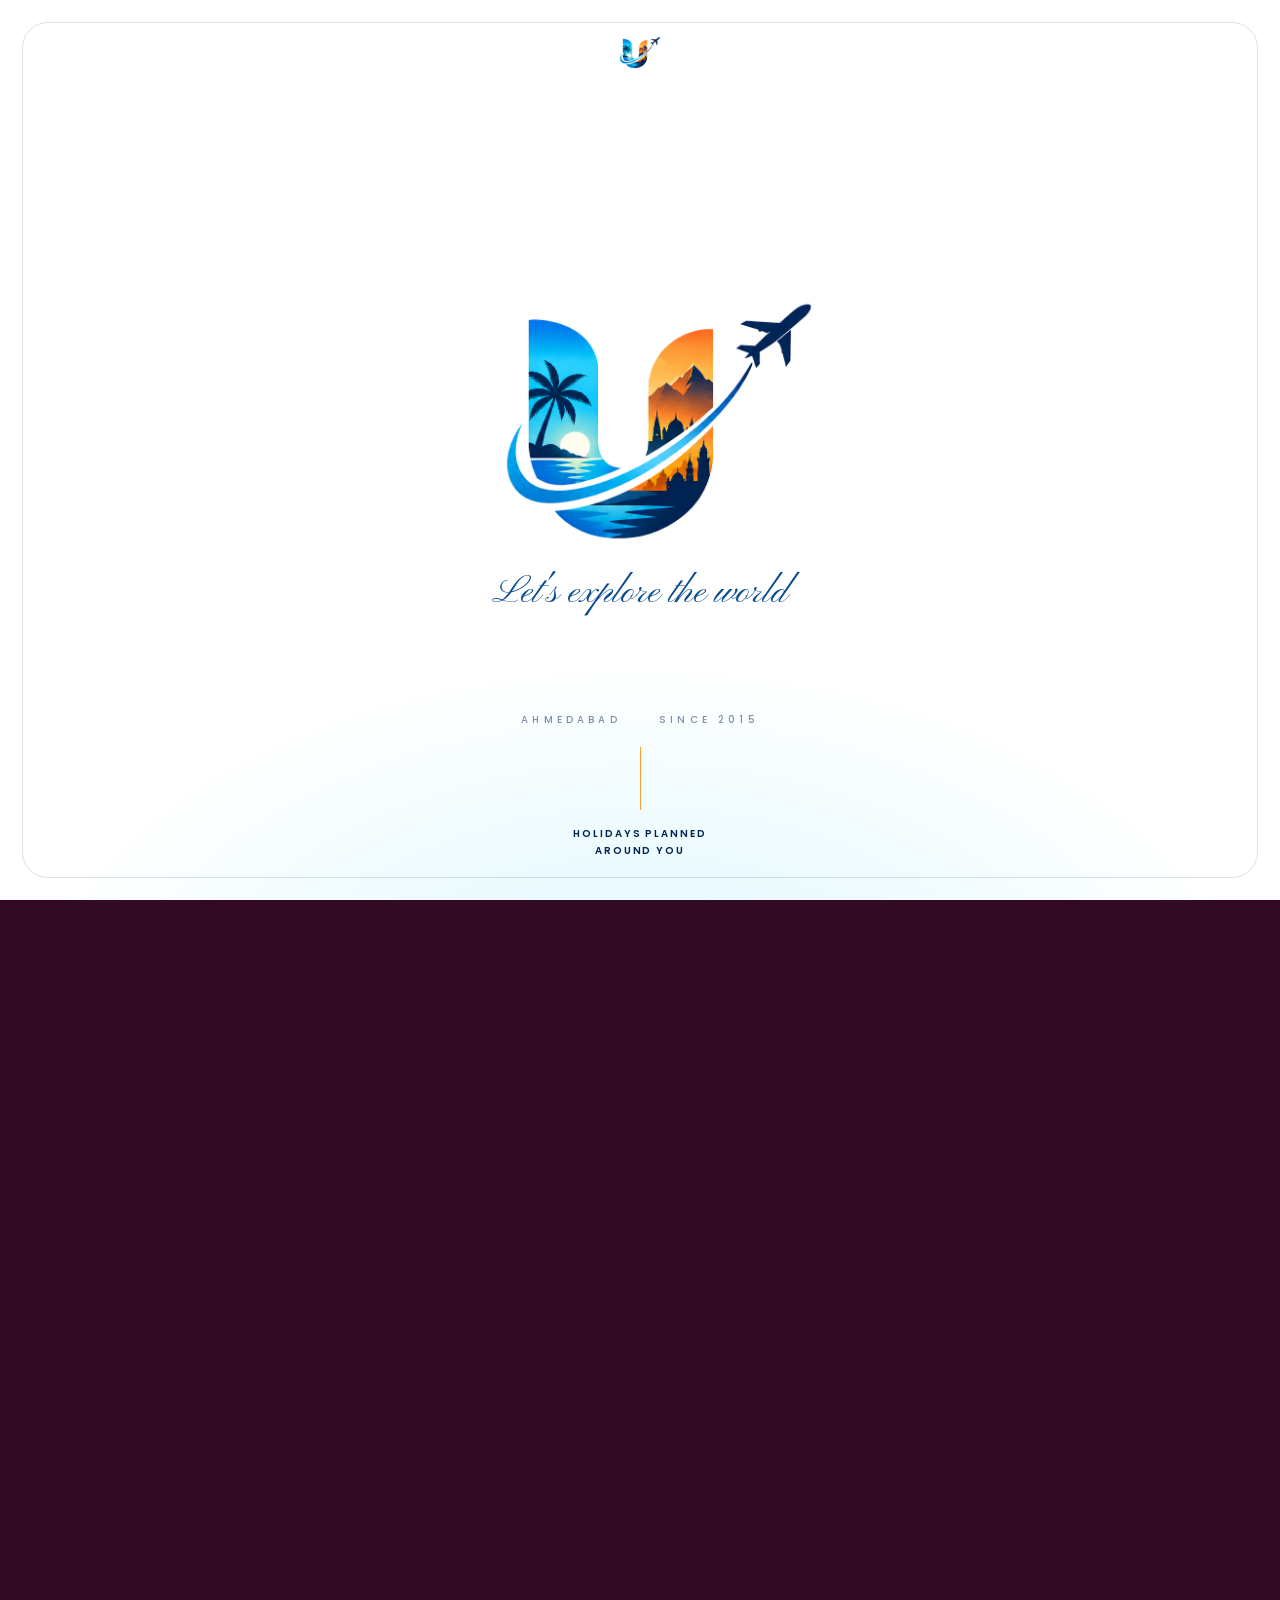
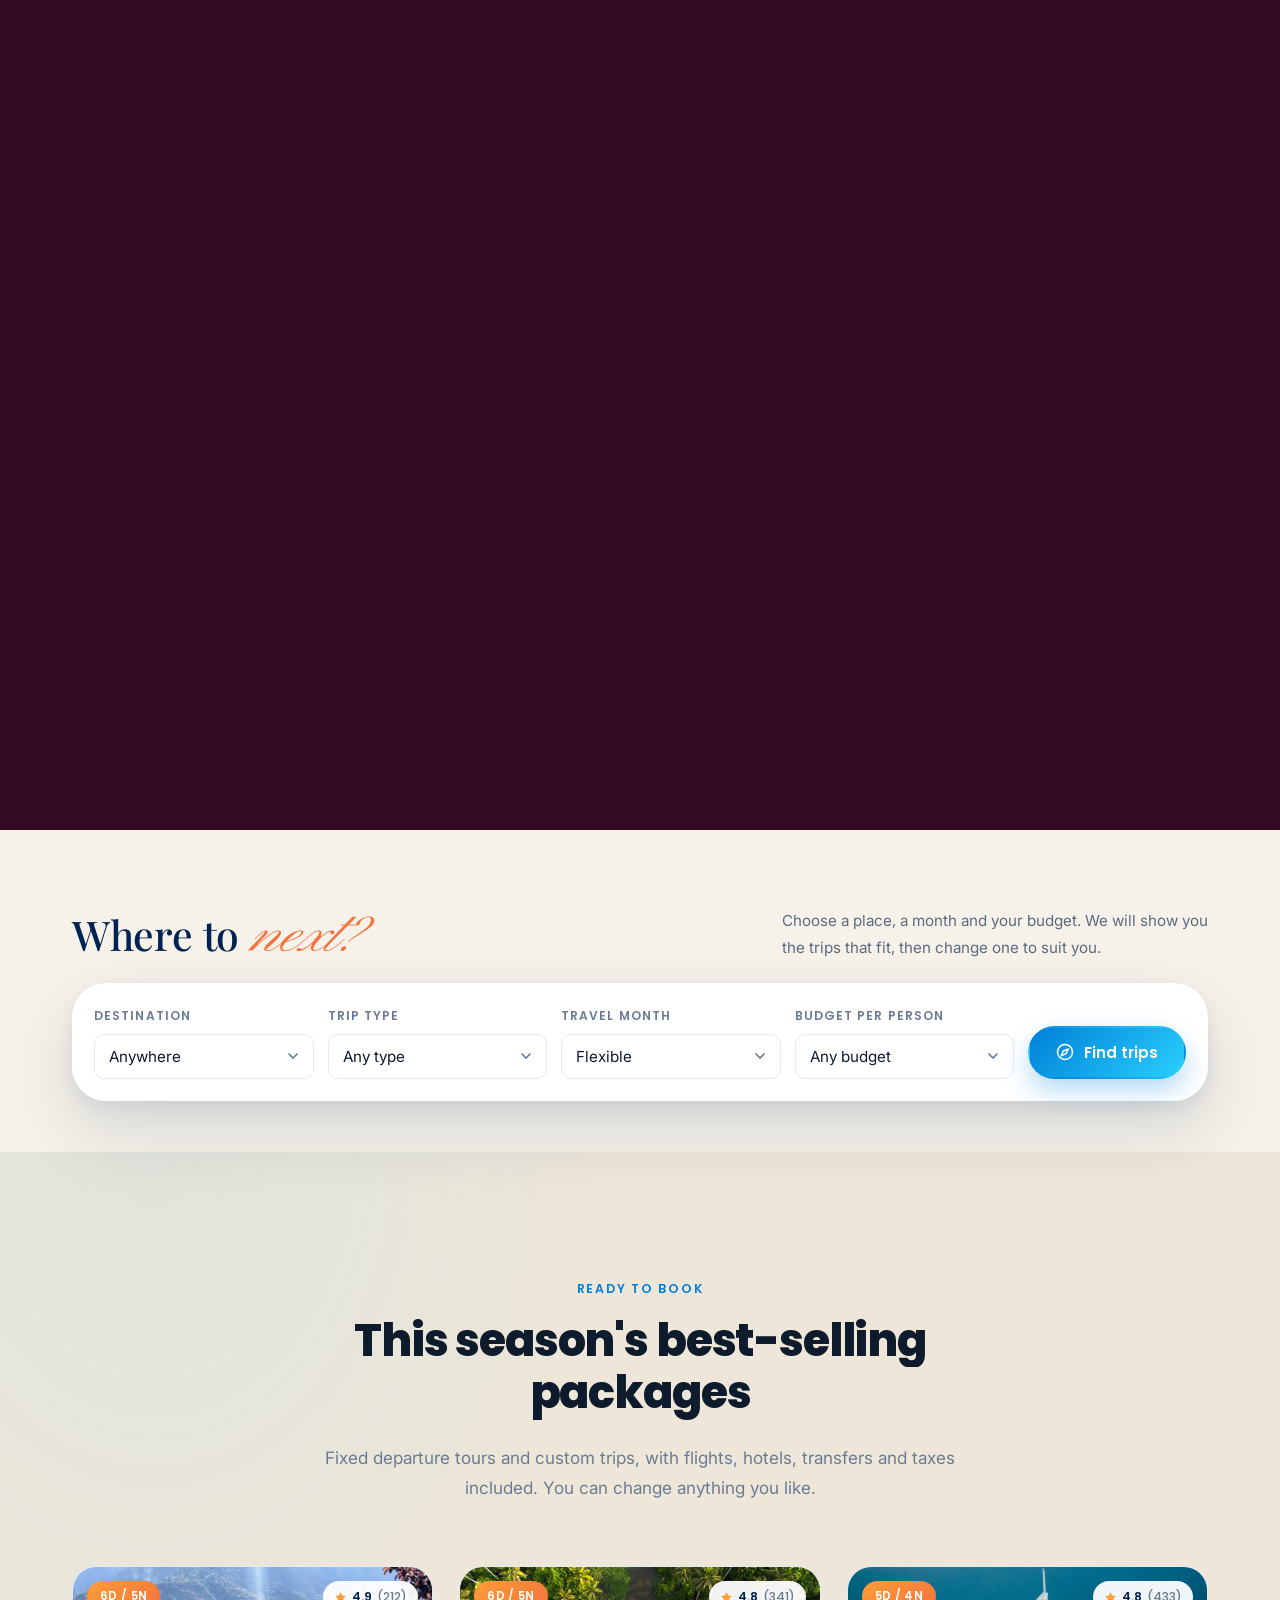
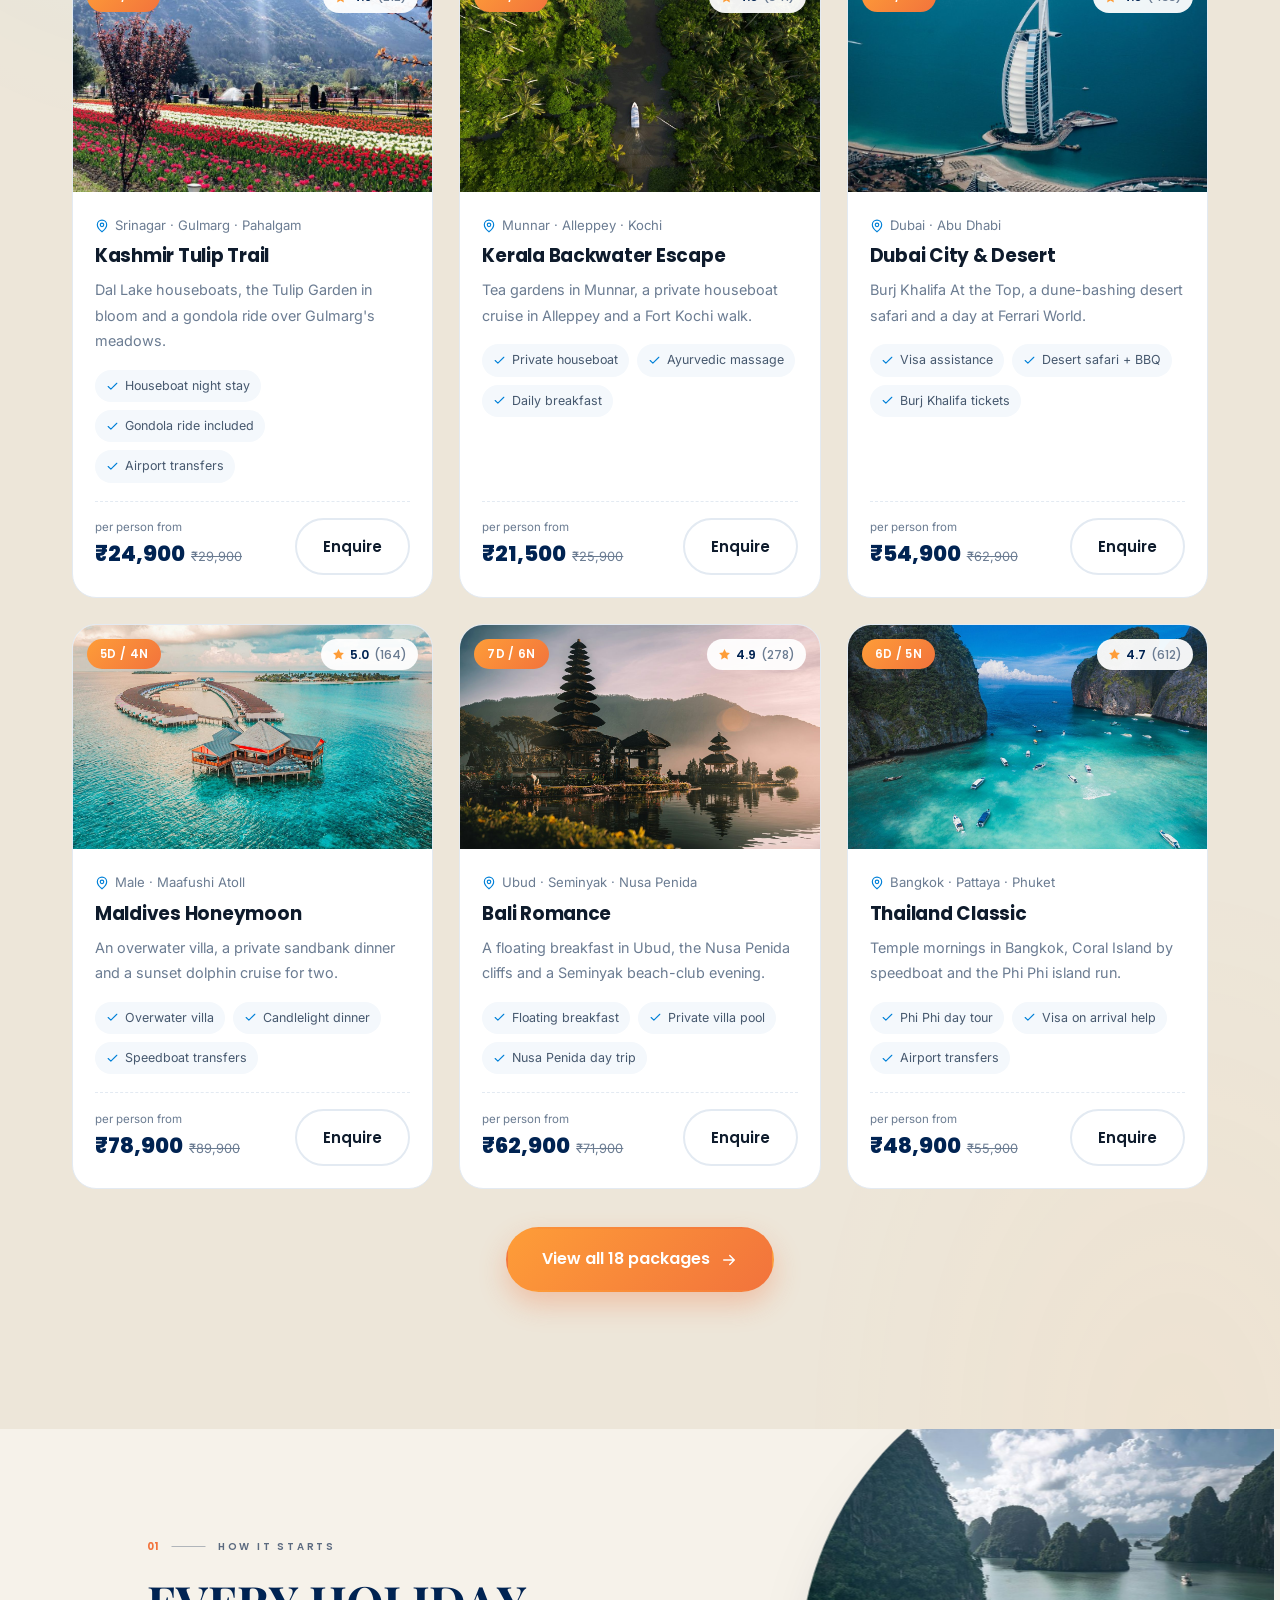
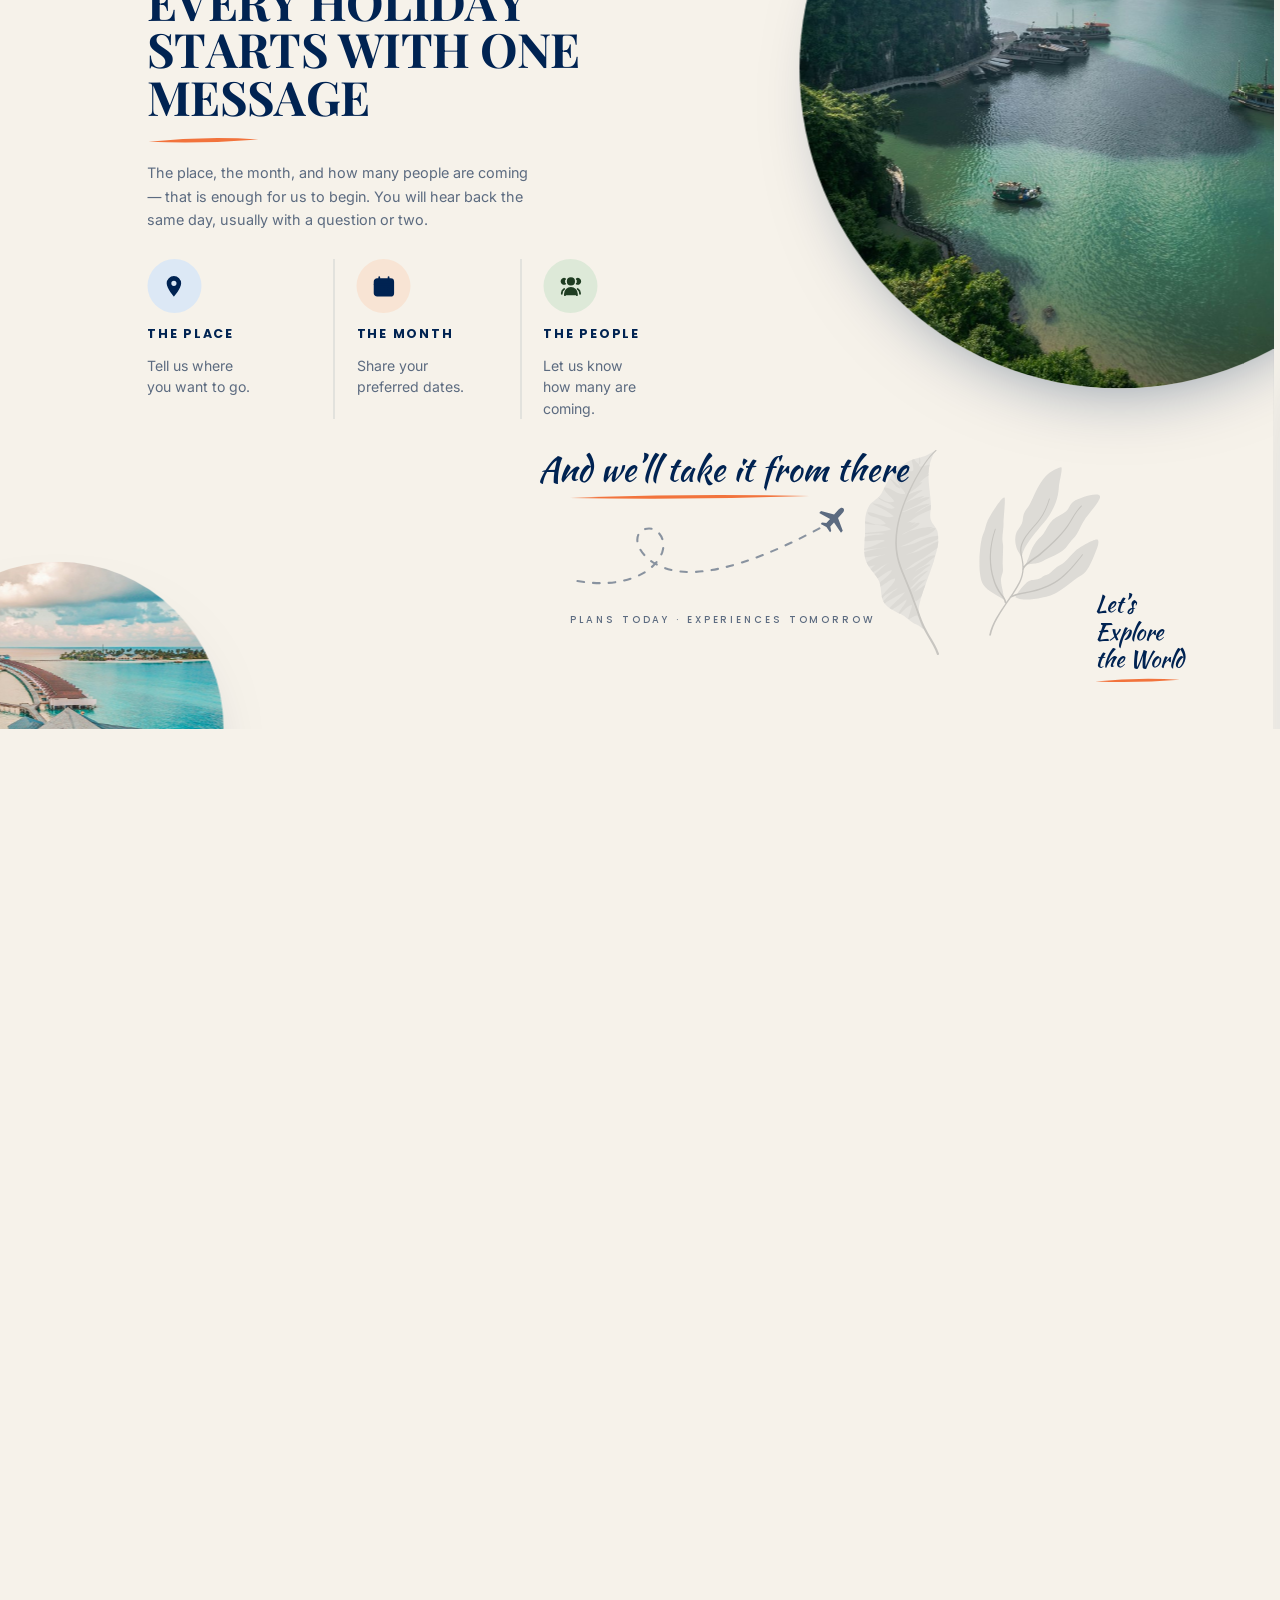
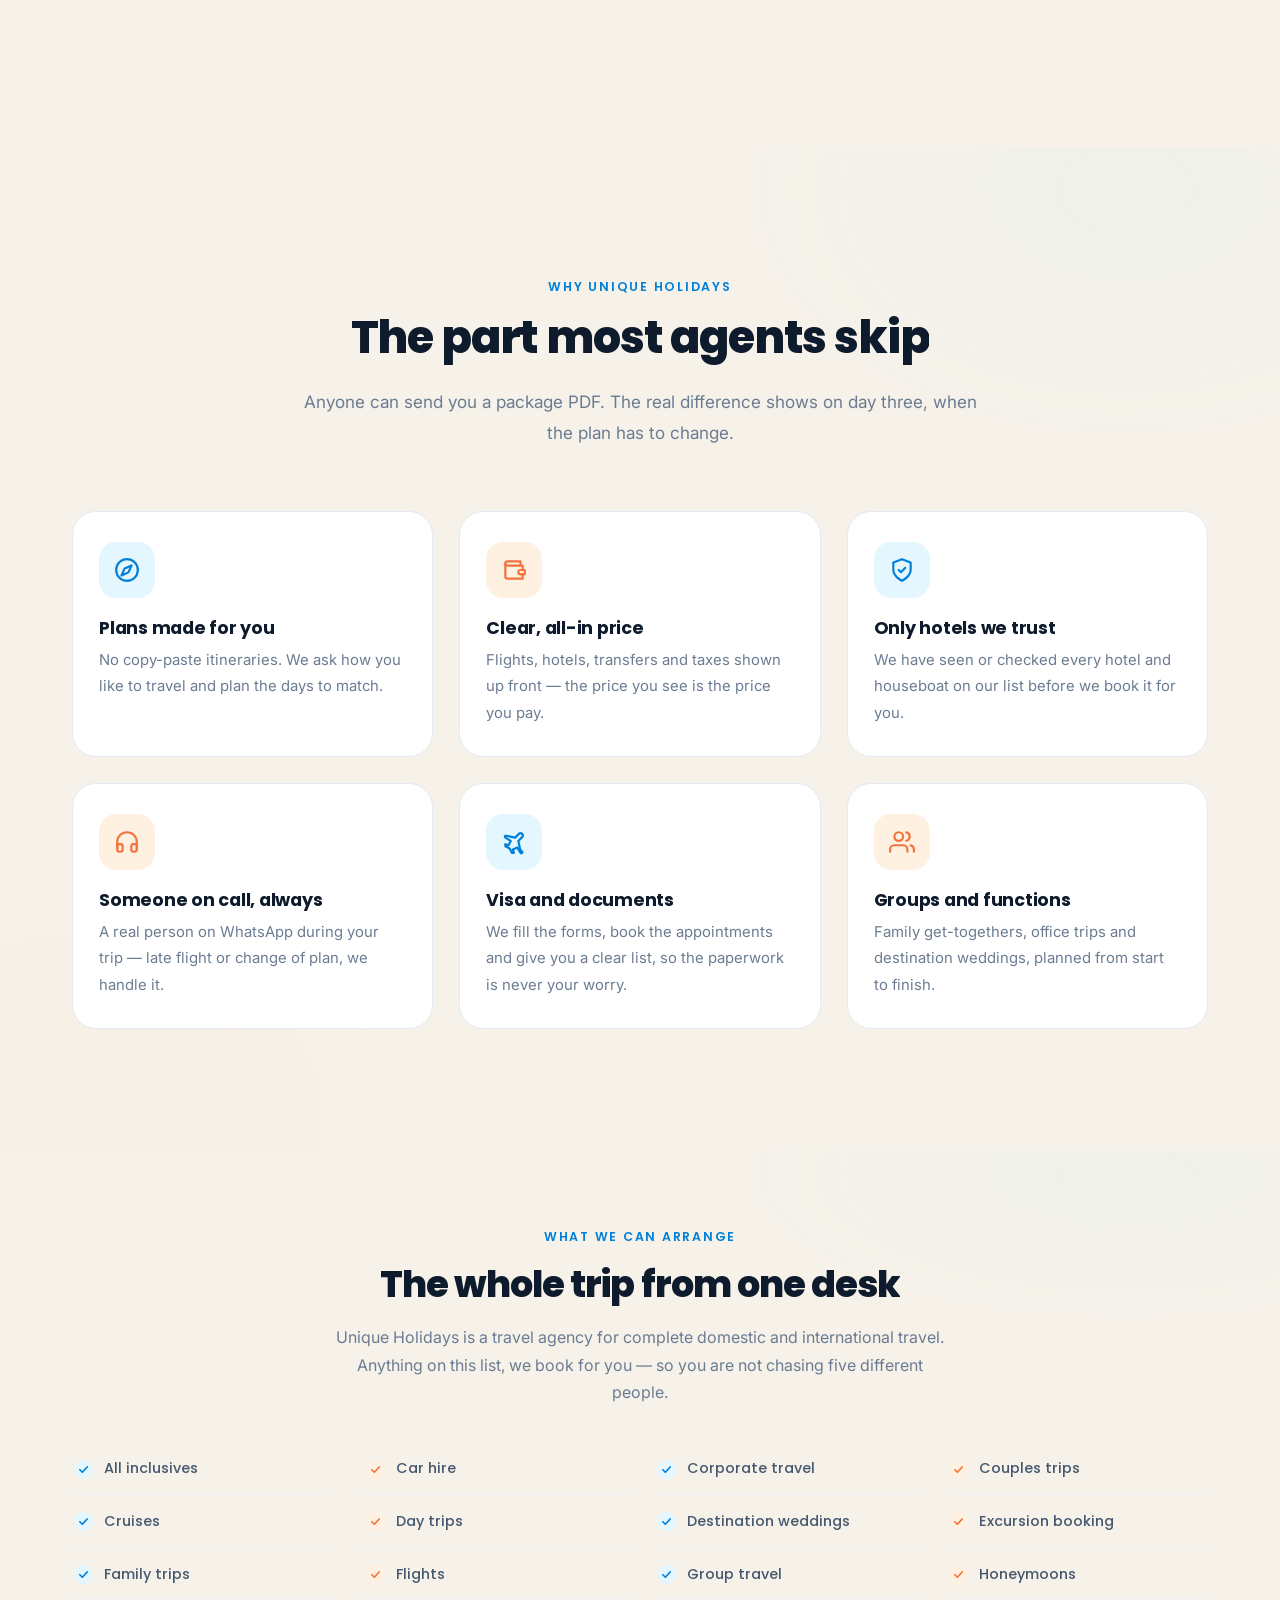
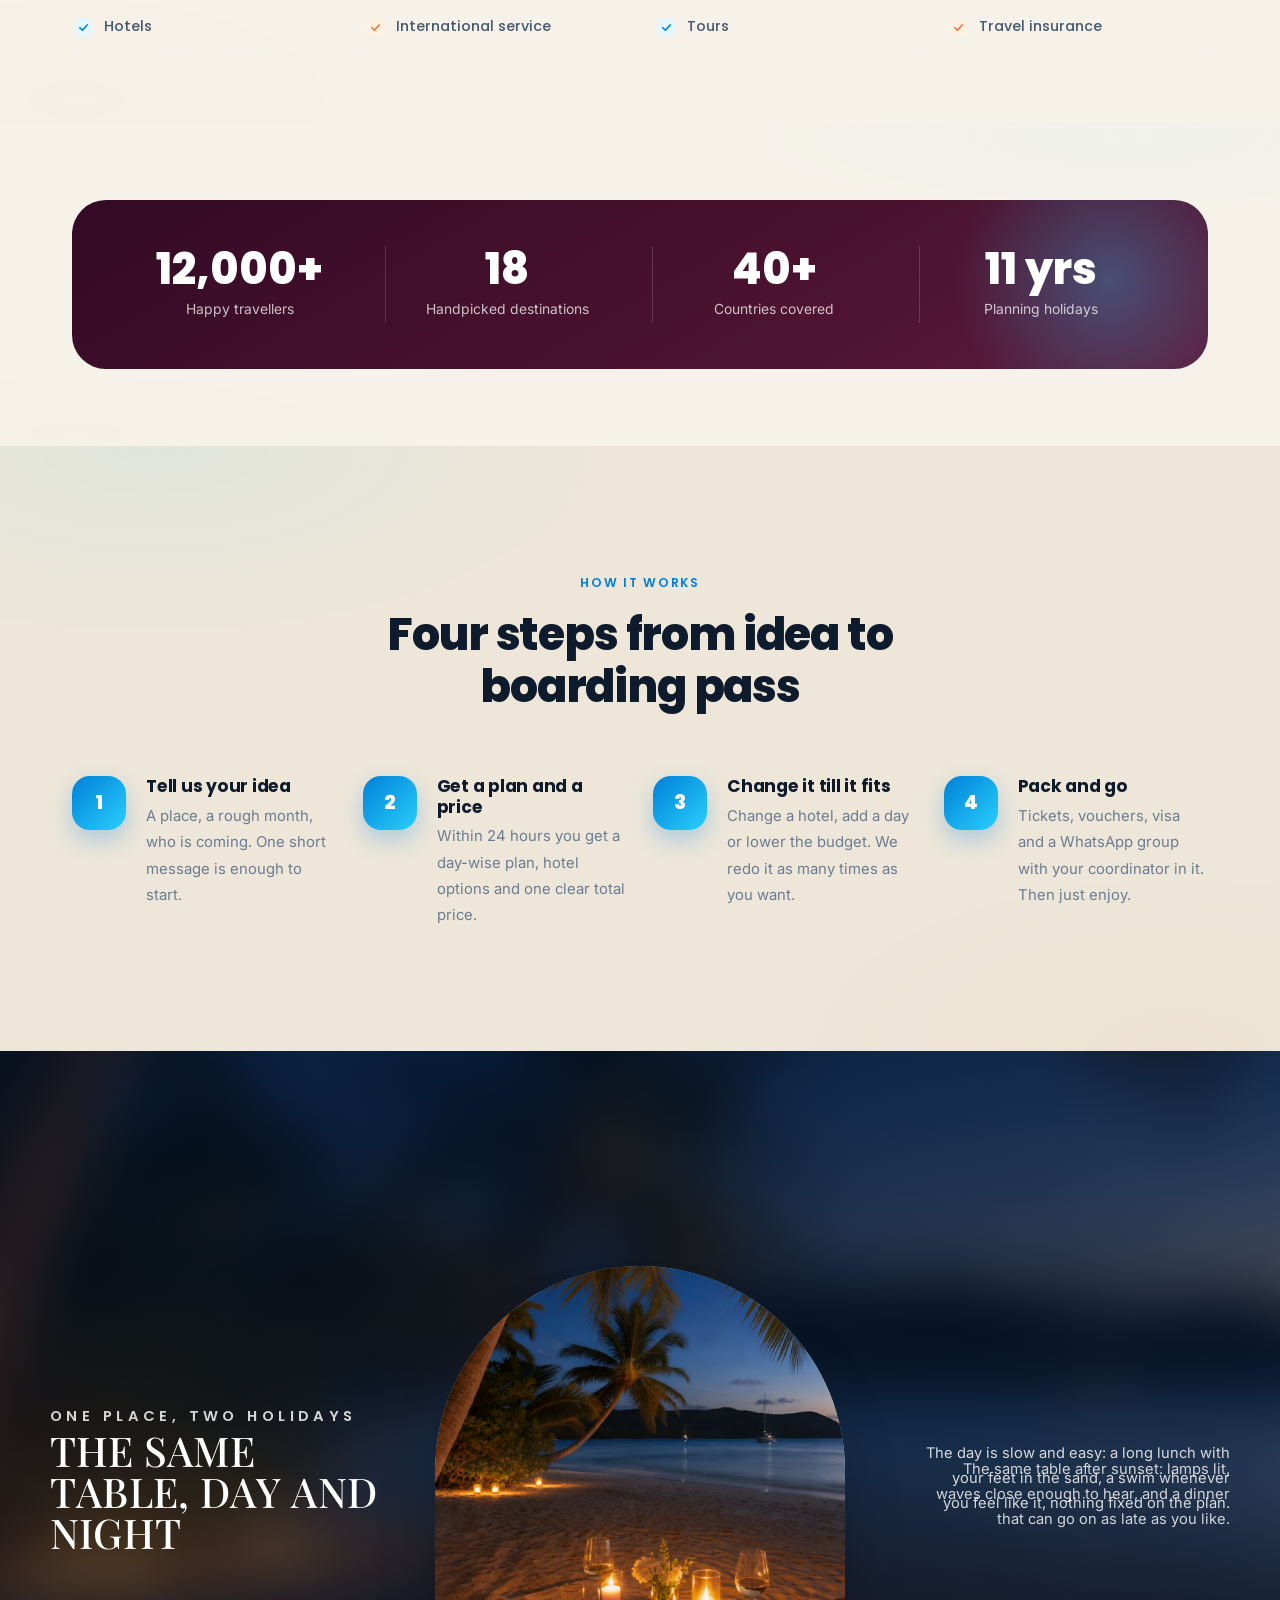
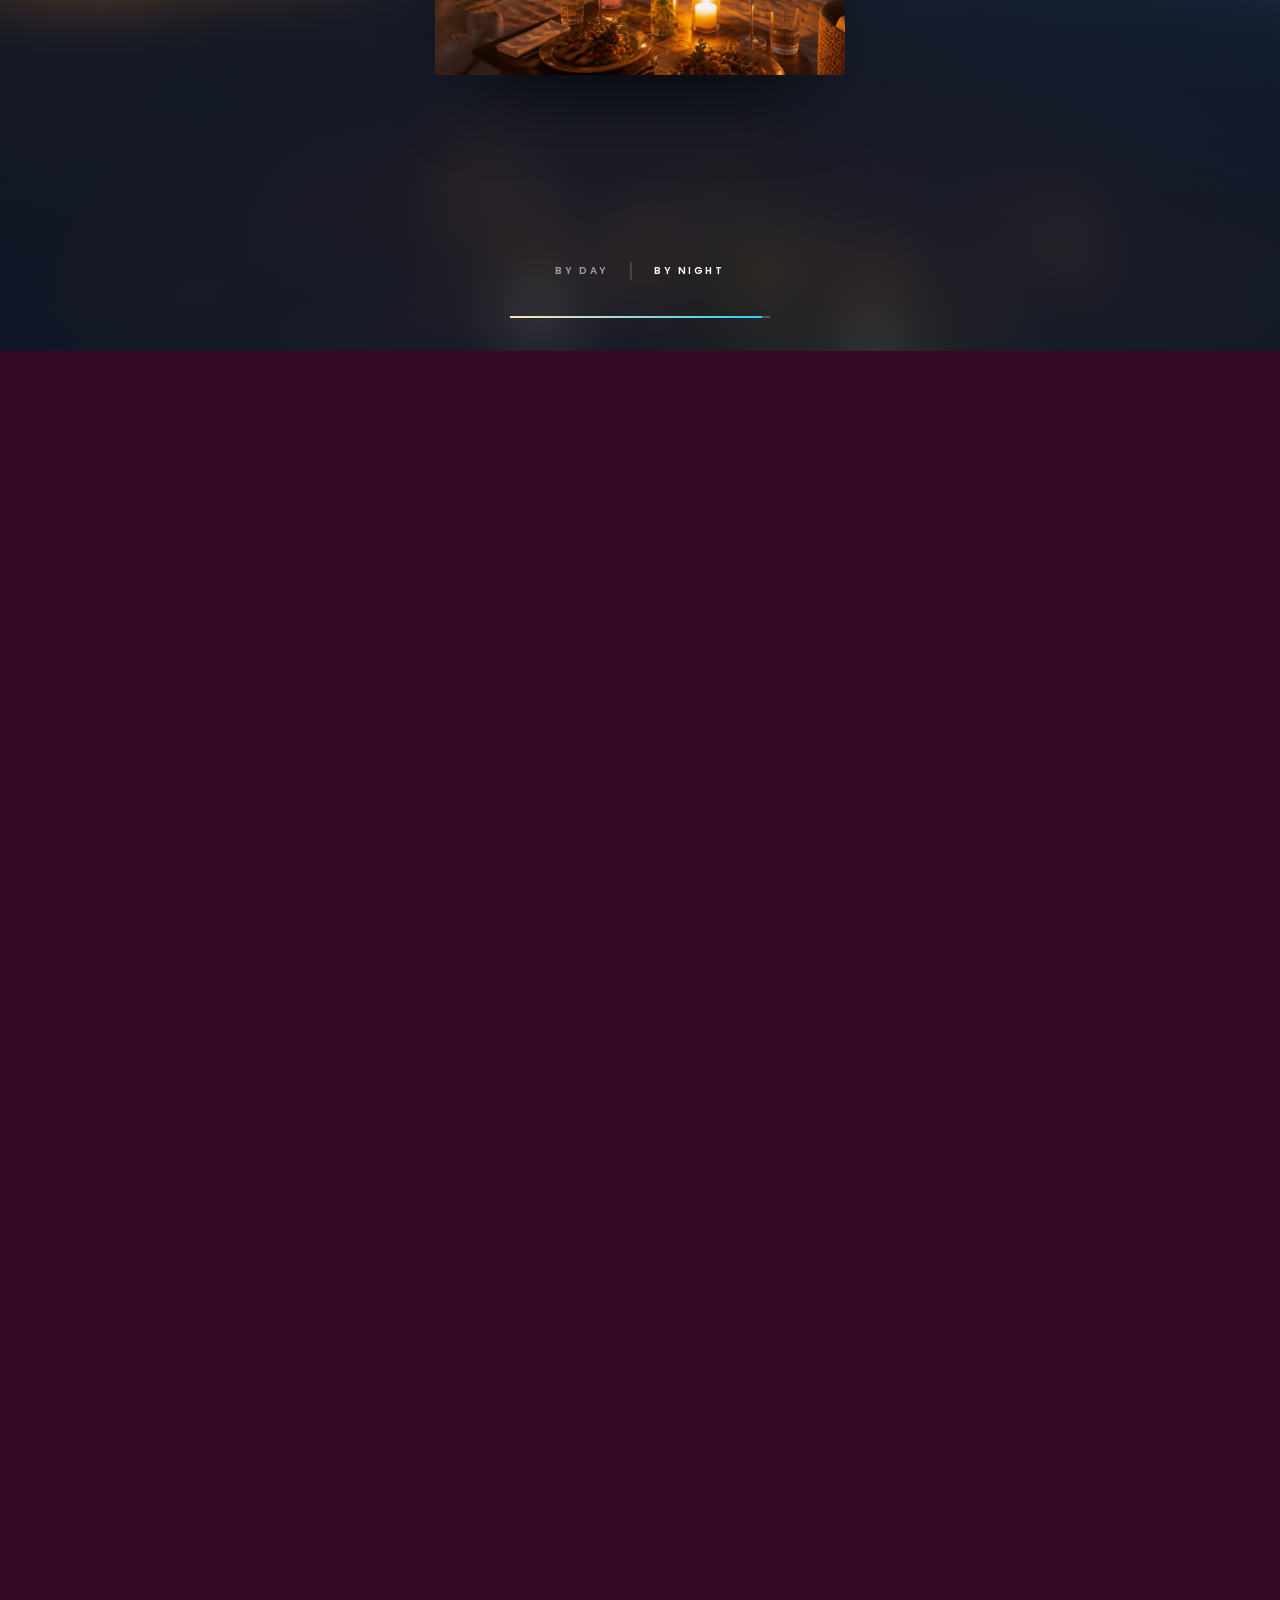
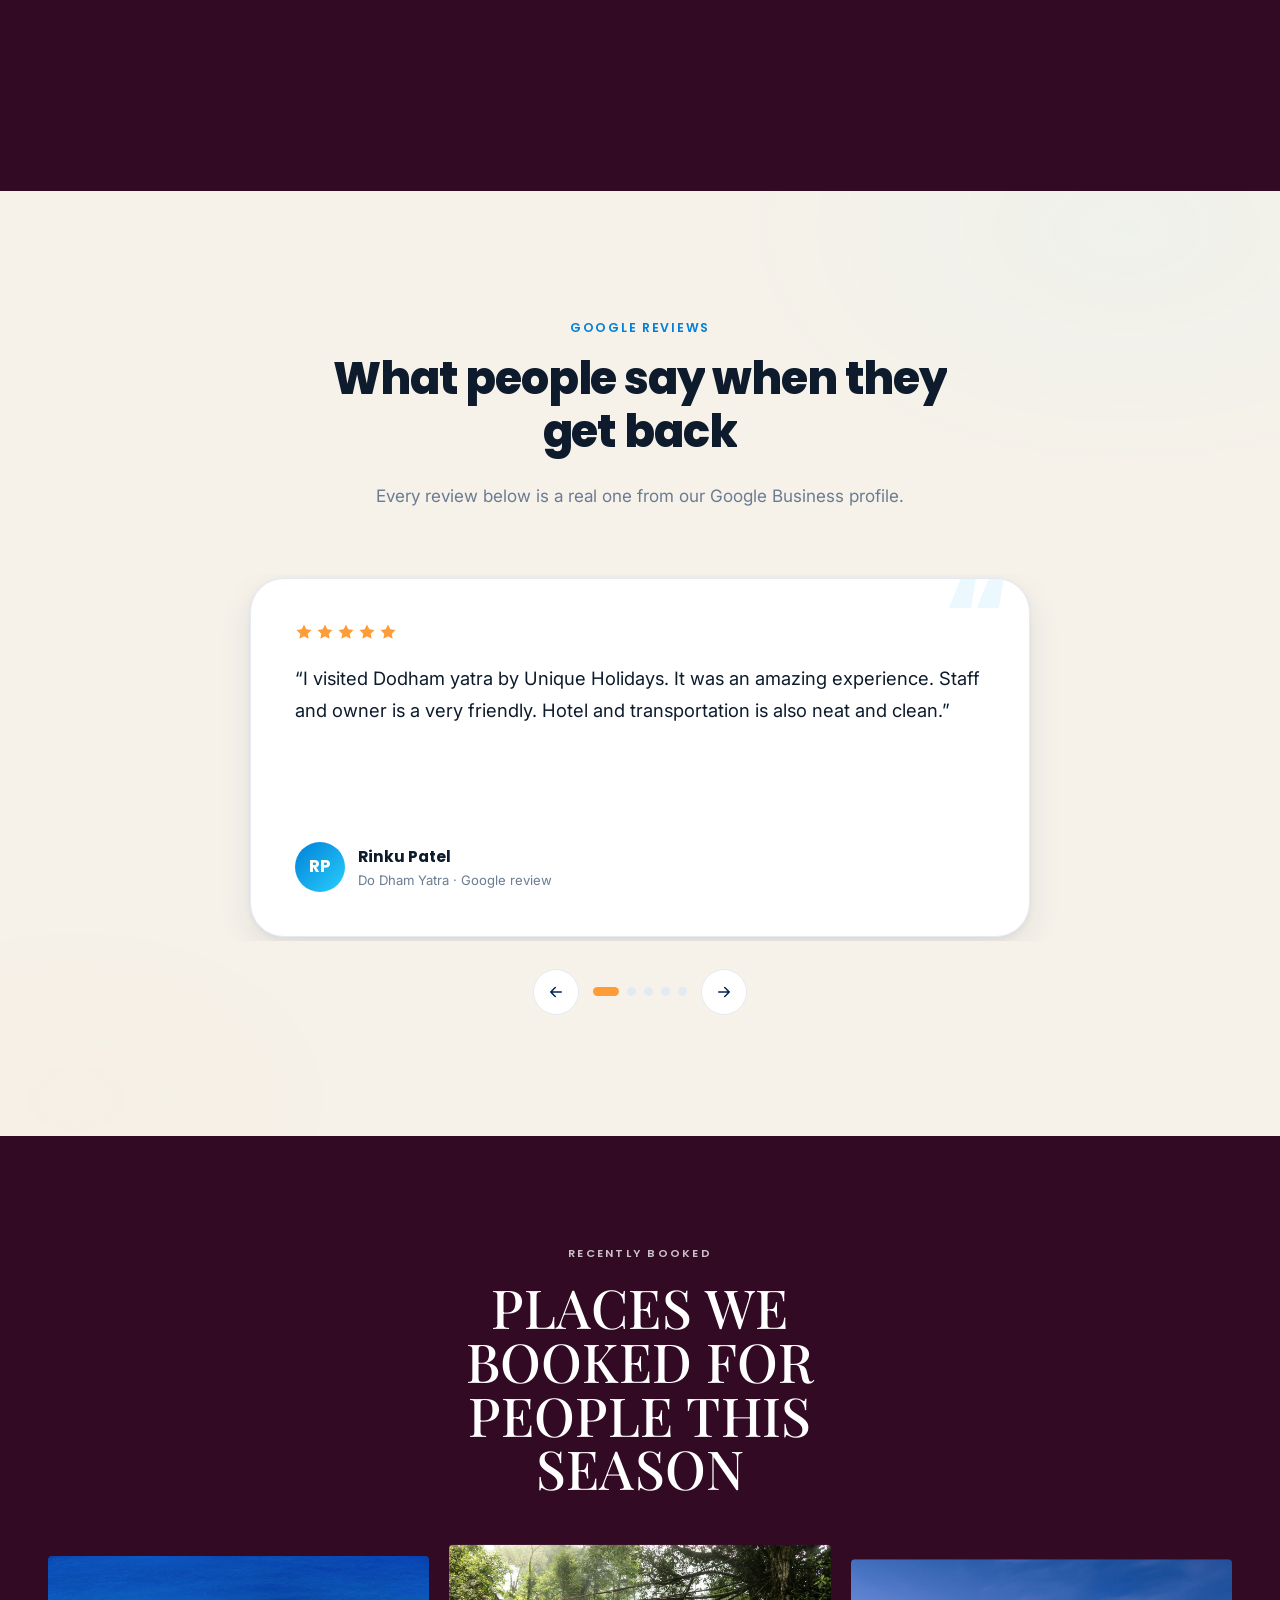
==== commit b6843f31: "Drop the spinning seal, and start the hero panel below the header The circular "Unique Holidays · Si" ====
--- a/index.html
+++ b/index.html
@@ -20,9 +20,9 @@
 <link rel="preconnect" href="https://fonts.googleapis.com">
 <link rel="preconnect" href="https://fonts.gstatic.com" crossorigin>
 <link href="https://fonts.googleapis.com/css2?family=Inter:wght@400;500;600&family=Playfair+Display:ital,wght@0,400;0,500;0,600;0,700;1,400;1,500&family=Poppins:wght@200;300;400;500;600;700;800&display=swap" rel="stylesheet">
-<link rel="stylesheet" href="assets/css/styles.css?v=20260918b">
-<link rel="stylesheet" href="assets/css/motion.css?v=20260918b">
-<link rel="stylesheet" href="assets/css/cinema.css?v=20260918b">
+<link rel="stylesheet" href="assets/css/styles.css?v=20260918c">
+<link rel="stylesheet" href="assets/css/motion.css?v=20260918c">
+<link rel="stylesheet" href="assets/css/cinema.css?v=20260918c">
 <noscript><style>
   /* Without JavaScript the intro never lifts and nothing is measured, so fall
      back to plain, readable HTML. */
@@ -36,7 +36,7 @@
   .cx-journey__screen { position: relative !important; overflow-x: auto !important; }
   .theme-toggle { display: none; }
 </style></noscript>
-<script src="assets/js/boot.js?v=20260918b"></script>
+<script src="assets/js/boot.js?v=20260918c"></script>
 <script type="application/ld+json">
 {"@context":"https://schema.org","@type":"TravelAgency","name":"Unique Holidays",
 "slogan":"Let's Explore the World","url":"https://www.uniqueholidays.com/",
@@ -116,14 +116,6 @@
     </div>
   </div>
 </header>
-  <span class="cx-badge" aria-hidden="true">
-    <svg viewBox="0 0 120 120">
-      <defs><path id="cxBadgePath" d="M60,60 m-45,0 a45,45 0 1,1 90,0 a45,45 0 1,1 -90,0"></path></defs>
-      <text><textPath href="#cxBadgePath">Unique Holidays &#183; Since 2015 &#183; </textPath></text>
-    </svg>
-    <img src="assets/img/logo-mark.png" alt="" width="46" height="36">
-  </span>
-
 <main id="main">
 
   <!-- ============================================================ hero -->
@@ -836,8 +828,8 @@
 </div>
 
 
-<script src="assets/js/main.js?v=20260918b" defer></script>
-<script src="assets/js/motion.js?v=20260918b" defer></script>
-<script src="assets/js/cinema.js?v=20260918b" defer></script>
+<script src="assets/js/main.js?v=20260918c" defer></script>
+<script src="assets/js/motion.js?v=20260918c" defer></script>
+<script src="assets/js/cinema.js?v=20260918c" defer></script>
 </body>
 </html>
--- a/assets/css/cinema.css
+++ b/assets/css/cinema.css
@@ -280,6 +280,7 @@
 .cx-hero__stage {
   position: sticky; top: 0; height: 100vh; overflow: hidden; isolation: isolate;
   --hin: clamp(10px, 1.9vw, 30px);          /* how far the panel sits in */
+  --hintop: 82px;                           /* clear of the header bar */
   --hpad: clamp(22px, 8.6vw, 132px);        /* panel edge to the copy */
   --hface: "Poppins", "Inter", system-ui, -apple-system, sans-serif;
 }
@@ -293,7 +294,7 @@
   .cx-hero__bleed { background-image: url("../img/scenes/hero2-portrait-blur.jpg"); }
 }
 .cx-hero__panel {
-  position: absolute; z-index: 1; inset: var(--hin);
+  position: absolute; z-index: 1; inset: var(--hintop) var(--hin) var(--hin);
   overflow: hidden; isolation: isolate;
   box-shadow: 0 30px 80px rgba(0, 8, 20, .42);
 }
@@ -316,7 +317,7 @@
 .cx-hero__content {
   position: absolute; inset: 0; z-index: 2; color: #fff; text-align: left;
   display: flex; flex-direction: column; align-items: flex-start; justify-content: center;
-  padding: clamp(74px, 13vh, 132px) var(--hpad) clamp(96px, 16vh, 168px);
+  padding: clamp(36px, 7vh, 88px) var(--hpad) clamp(96px, 16vh, 168px);
 }
 /* light geometric sans, sentence case, one line — the reference headline */
 .cx-hero__title {
@@ -1052,6 +1053,9 @@
      note drops clear of it — still on the right, but low, above the rail */
   .cx-hero__spot { top: auto; bottom: clamp(104px, 16vh, 168px); width: min(300px, 38vw); height: 112px; }
 }
+@media (min-width: 700px) {
+  .cx-hero__stage { --hintop: 90px; }
+}
 @media (max-width: 991px) {
   .cx-hero { height: 190vh; }
   .cx-hero__bg { height: 100vh; }
@@ -1067,7 +1071,7 @@
   /* a phone screen carries the headline, the sentence and the two buttons —
      the marker and the reel link stand down, the socials stay */
   .cx-hero__spot { display: none; }
-  .cx-hero__content { padding-top: clamp(64px, 11vh, 96px); padding-bottom: clamp(84px, 14vh, 120px); }
+  .cx-hero__content { padding-top: clamp(28px, 5vh, 52px); padding-bottom: clamp(84px, 14vh, 120px); }
   .cx-hero__lede p { max-width: none; }
   .cx-hero__cta, .cx-hero__ghost { width: calc(50% - 7px); min-width: 138px; padding: 14px 12px; }
 }
@@ -1111,31 +1115,9 @@
   .cx-pre__logo { margin-bottom: 0; }
 }
 
-/* --------------------------------------------------- rotating seal badge -- */
-/* The reference keeps a spinning circular seal pinned top-left through the
-   whole page. It lives inside the header so it picks up the on-dark/on-light
-   tone the header already switches, and sits just below it. */
-.cx-badge {
-  position: fixed; left: clamp(8px, 2.2vw, 26px); top: clamp(74px, 9vh, 96px);
-  z-index: 60; display: block; width: clamp(78px, 11vw, 108px); aspect-ratio: 1;
-  pointer-events: none; opacity: 0; transition: opacity var(--cx-m) var(--cx-out);
-}
-.is-ready .cx-badge { opacity: 1; }
-/* the hero panel is its own composition; the page meter waits till it is by */
+/* The hero panel is its own composition, so the page-long scroll meter on the
+   left rail stays out of it until the hero has gone by. */
 html.is-ready .uh-meter.is-off { opacity: 0; }
-html.cx-lock .cx-badge { opacity: 0; }
-.cx-badge svg { position: absolute; inset: 0; width: 100%; height: 100%; animation: cx-spin 30s linear infinite; }
-.cx-badge text {
-  fill: currentColor; font-family: var(--font-head); font-weight: 600;
-  font-size: 9px; letter-spacing: .16em; text-transform: uppercase;
-}
-.cx-badge img { position: absolute; left: 50%; top: 50%; width: 38%; height: auto; translate: -50% -50%; }
-.cx-badge { color: var(--cx-ink); }
-.cx-badge.on-dark { color: #fff; }
-.cx-badge.on-light { color: var(--cx-ink); }
-@media (prefers-reduced-motion: reduce) { .cx-badge svg { animation: none; } }
-/* a phone has no side margin to spare, and the seal lands on the copy */
-@media (max-width: 991px) { .cx-badge { display: none; } }
 
 /* --------------------------------------------- magnetic + nav labels ---- */
 [data-cx-magnet] { }
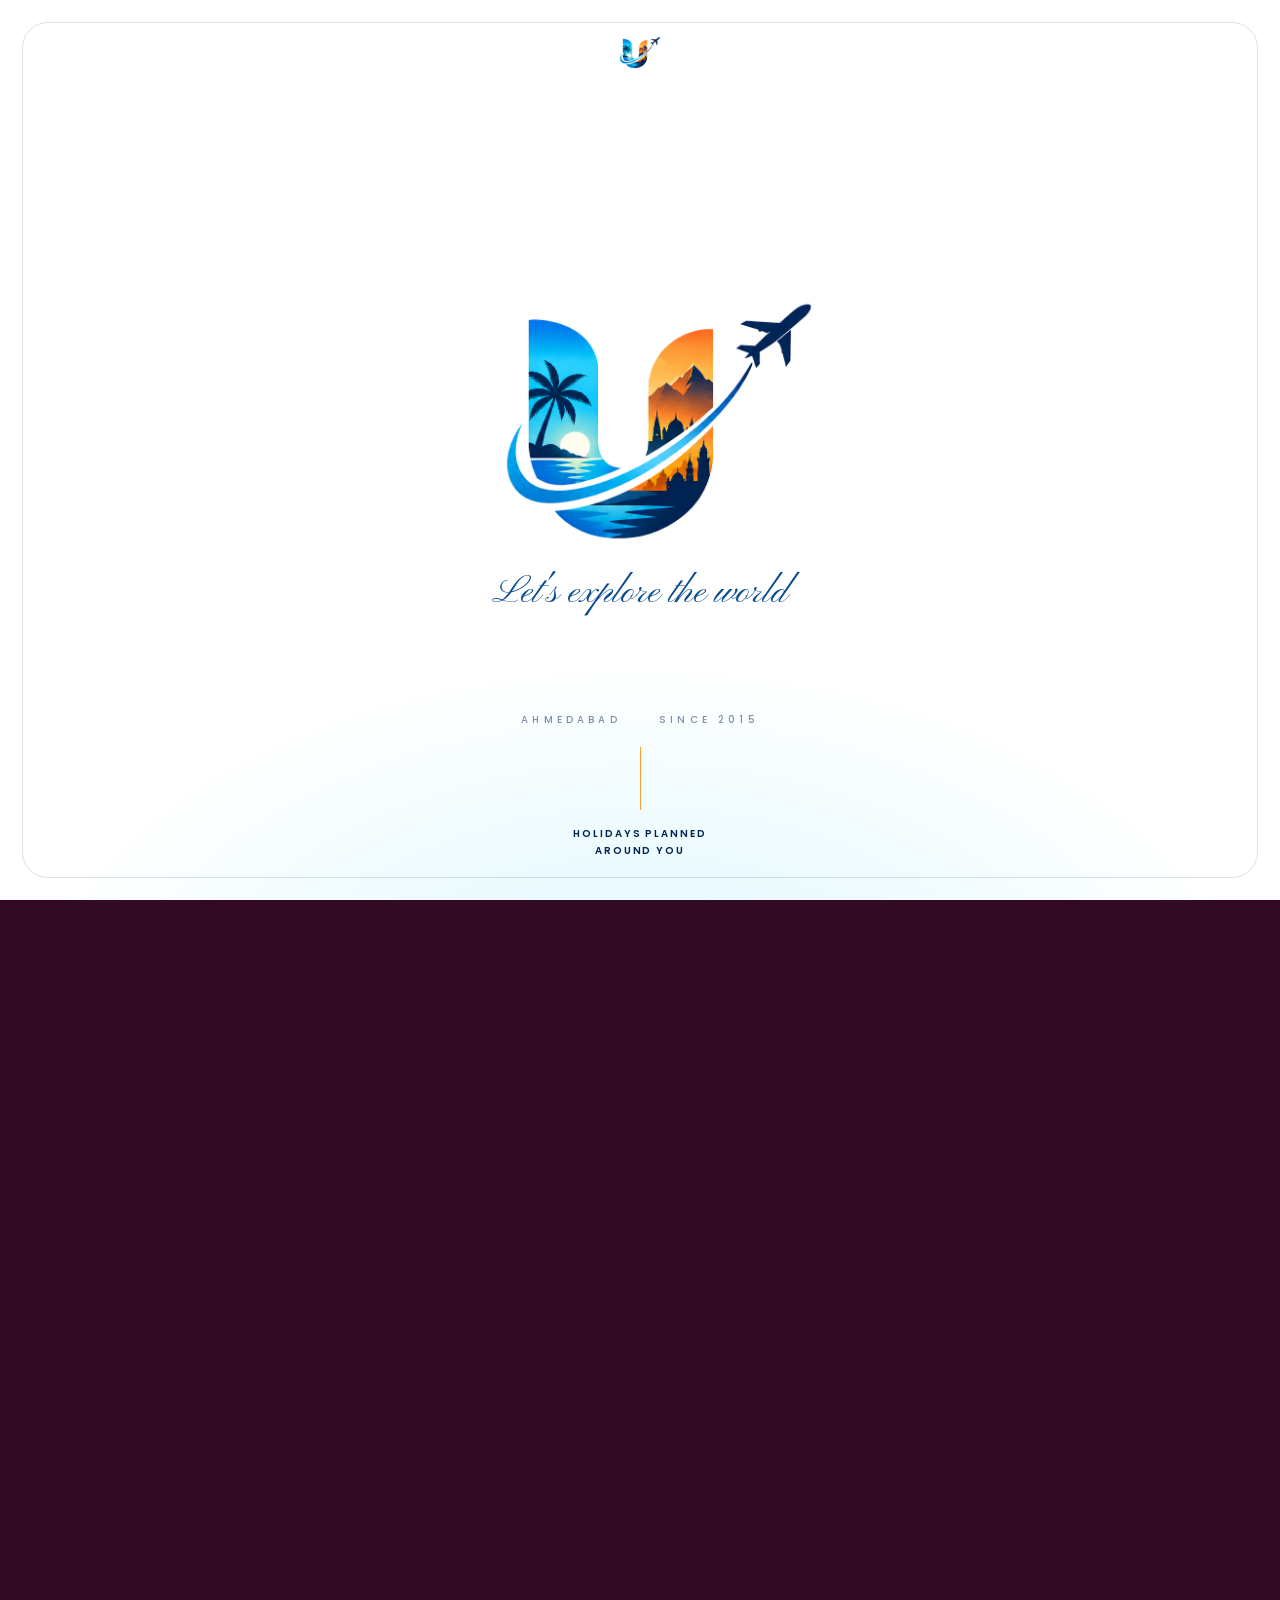
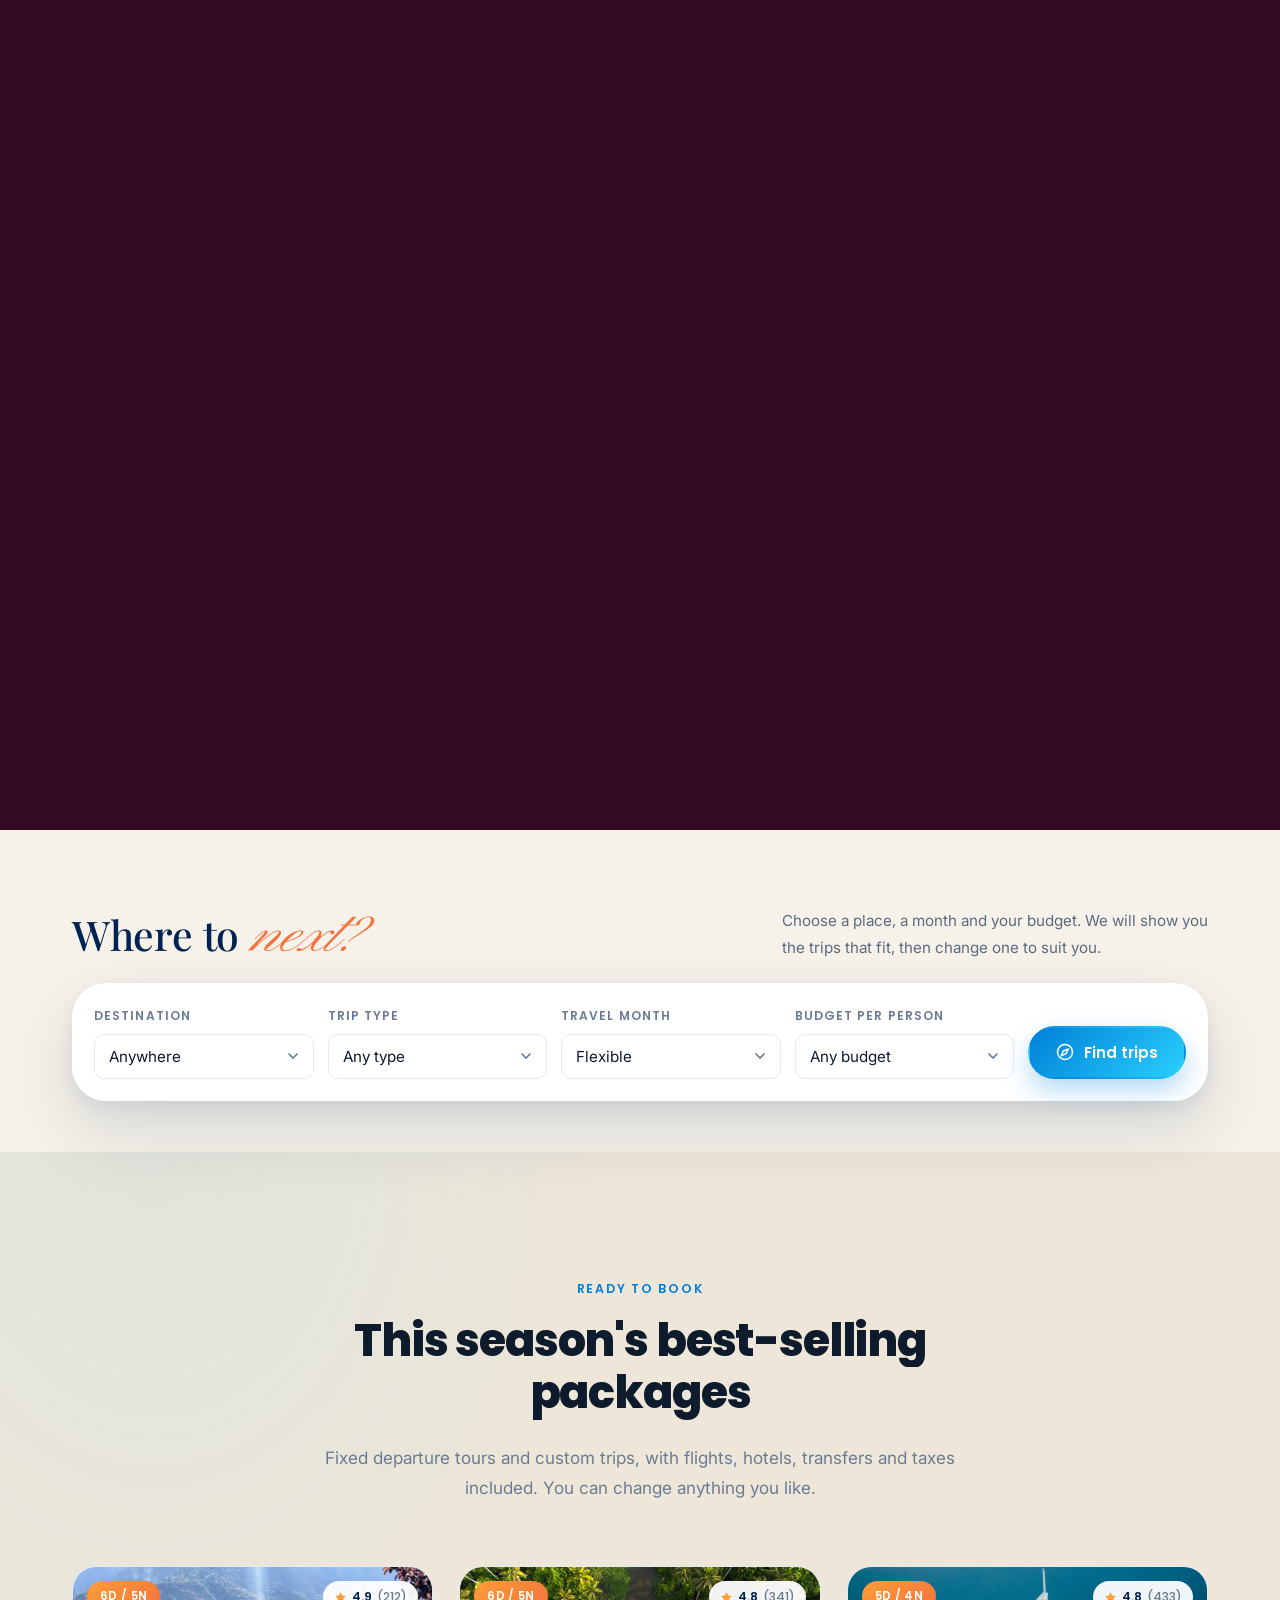
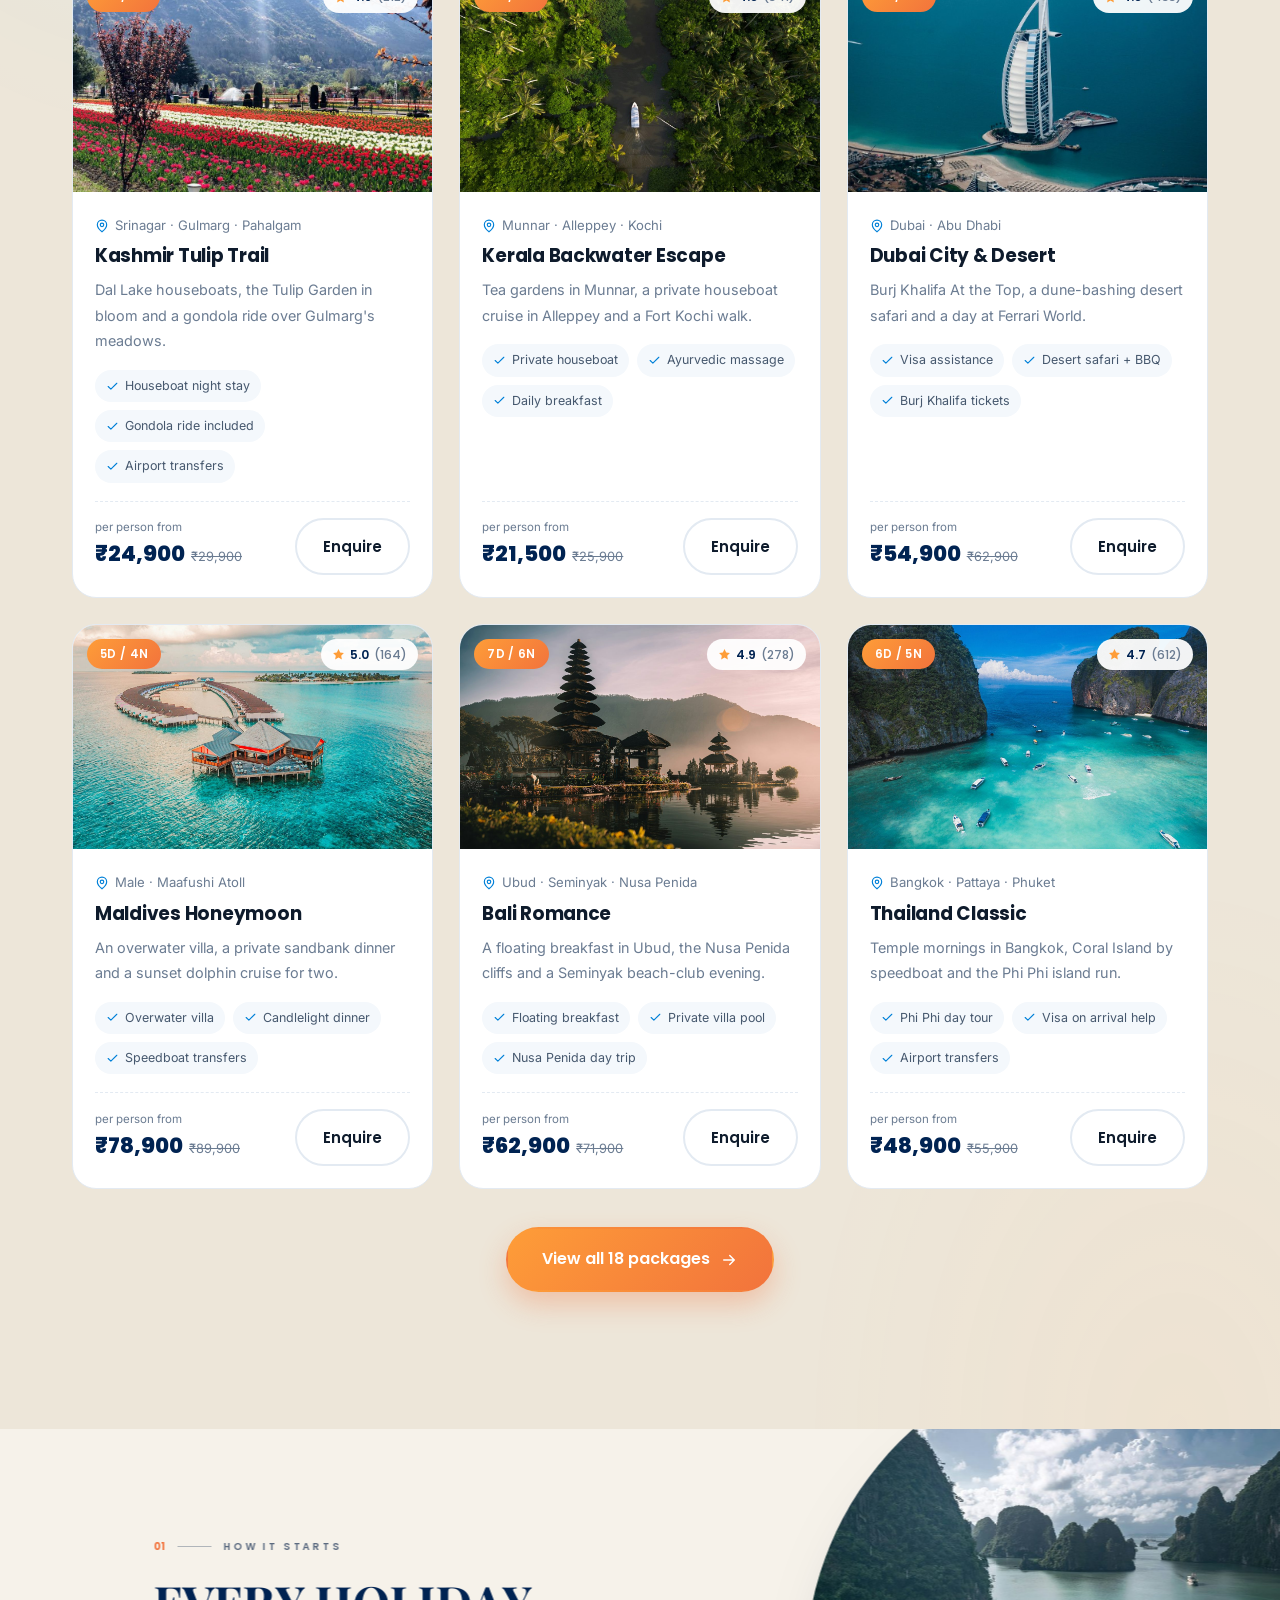
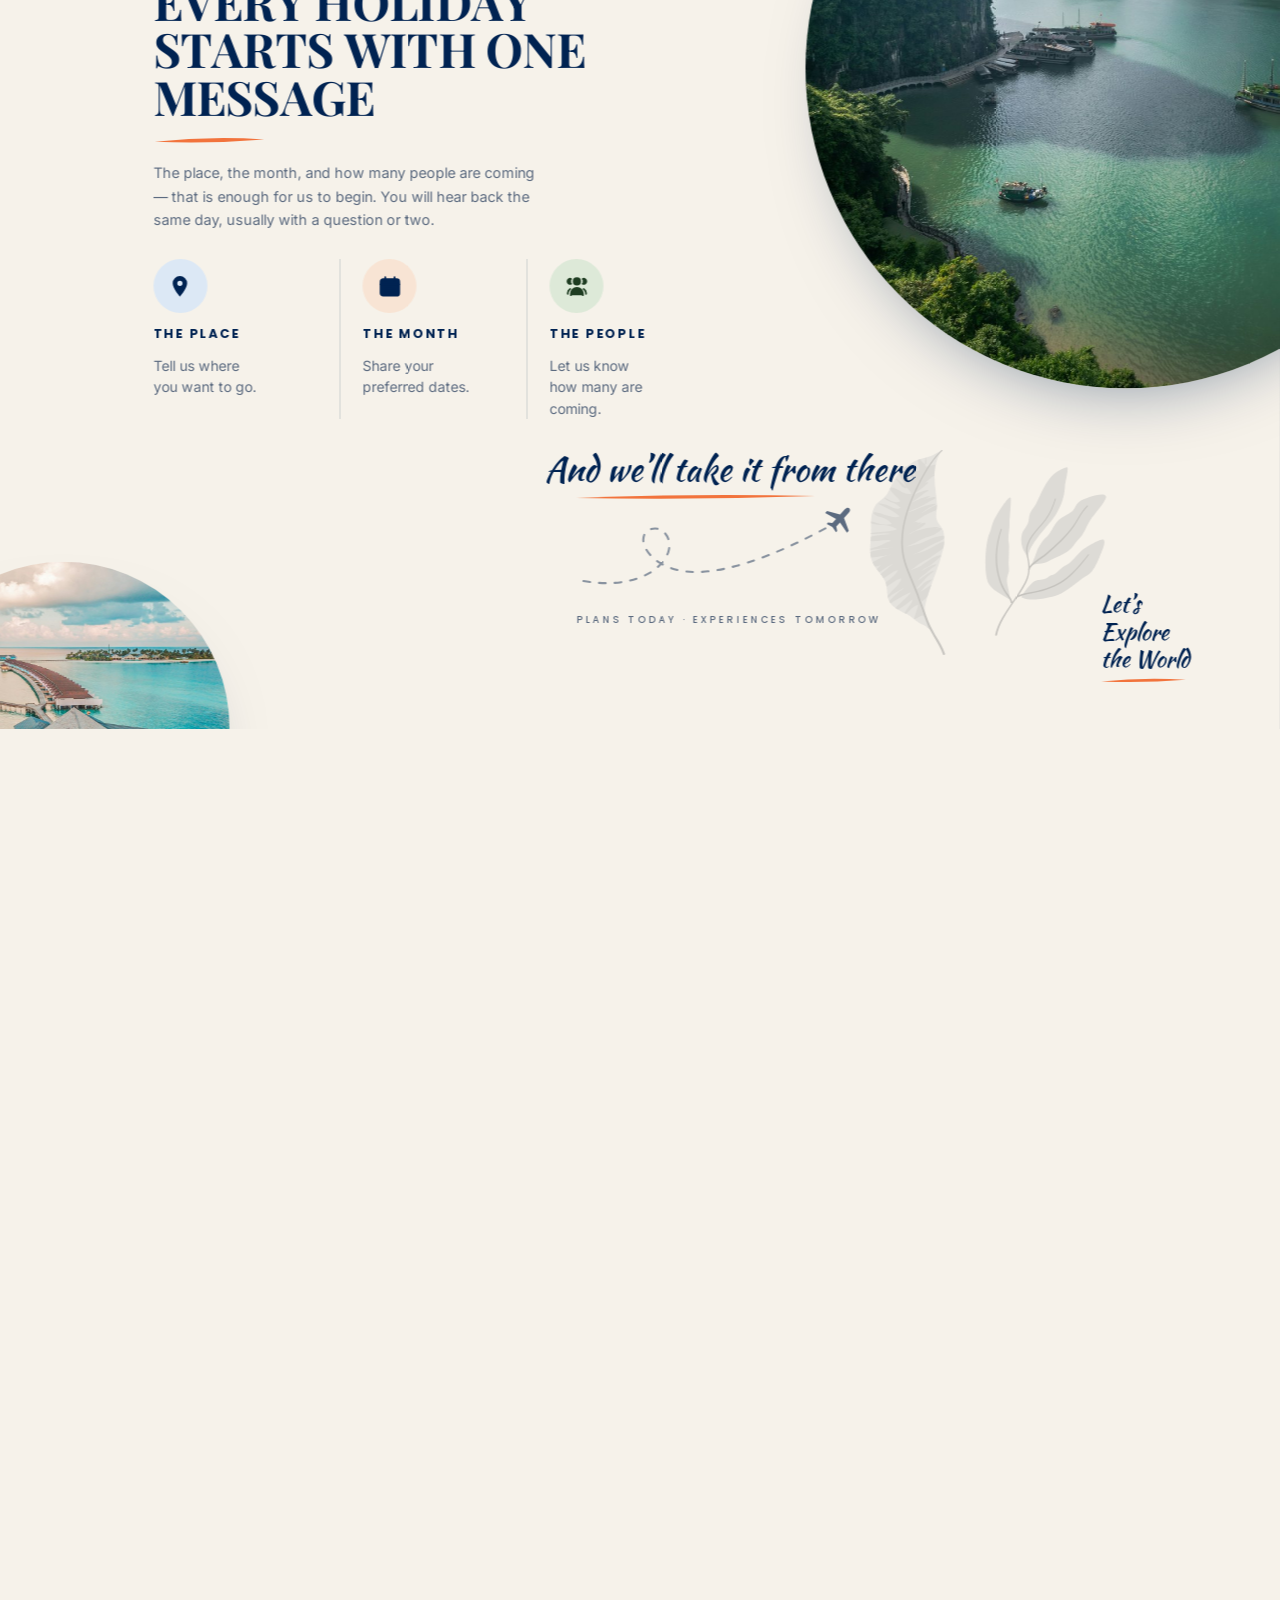
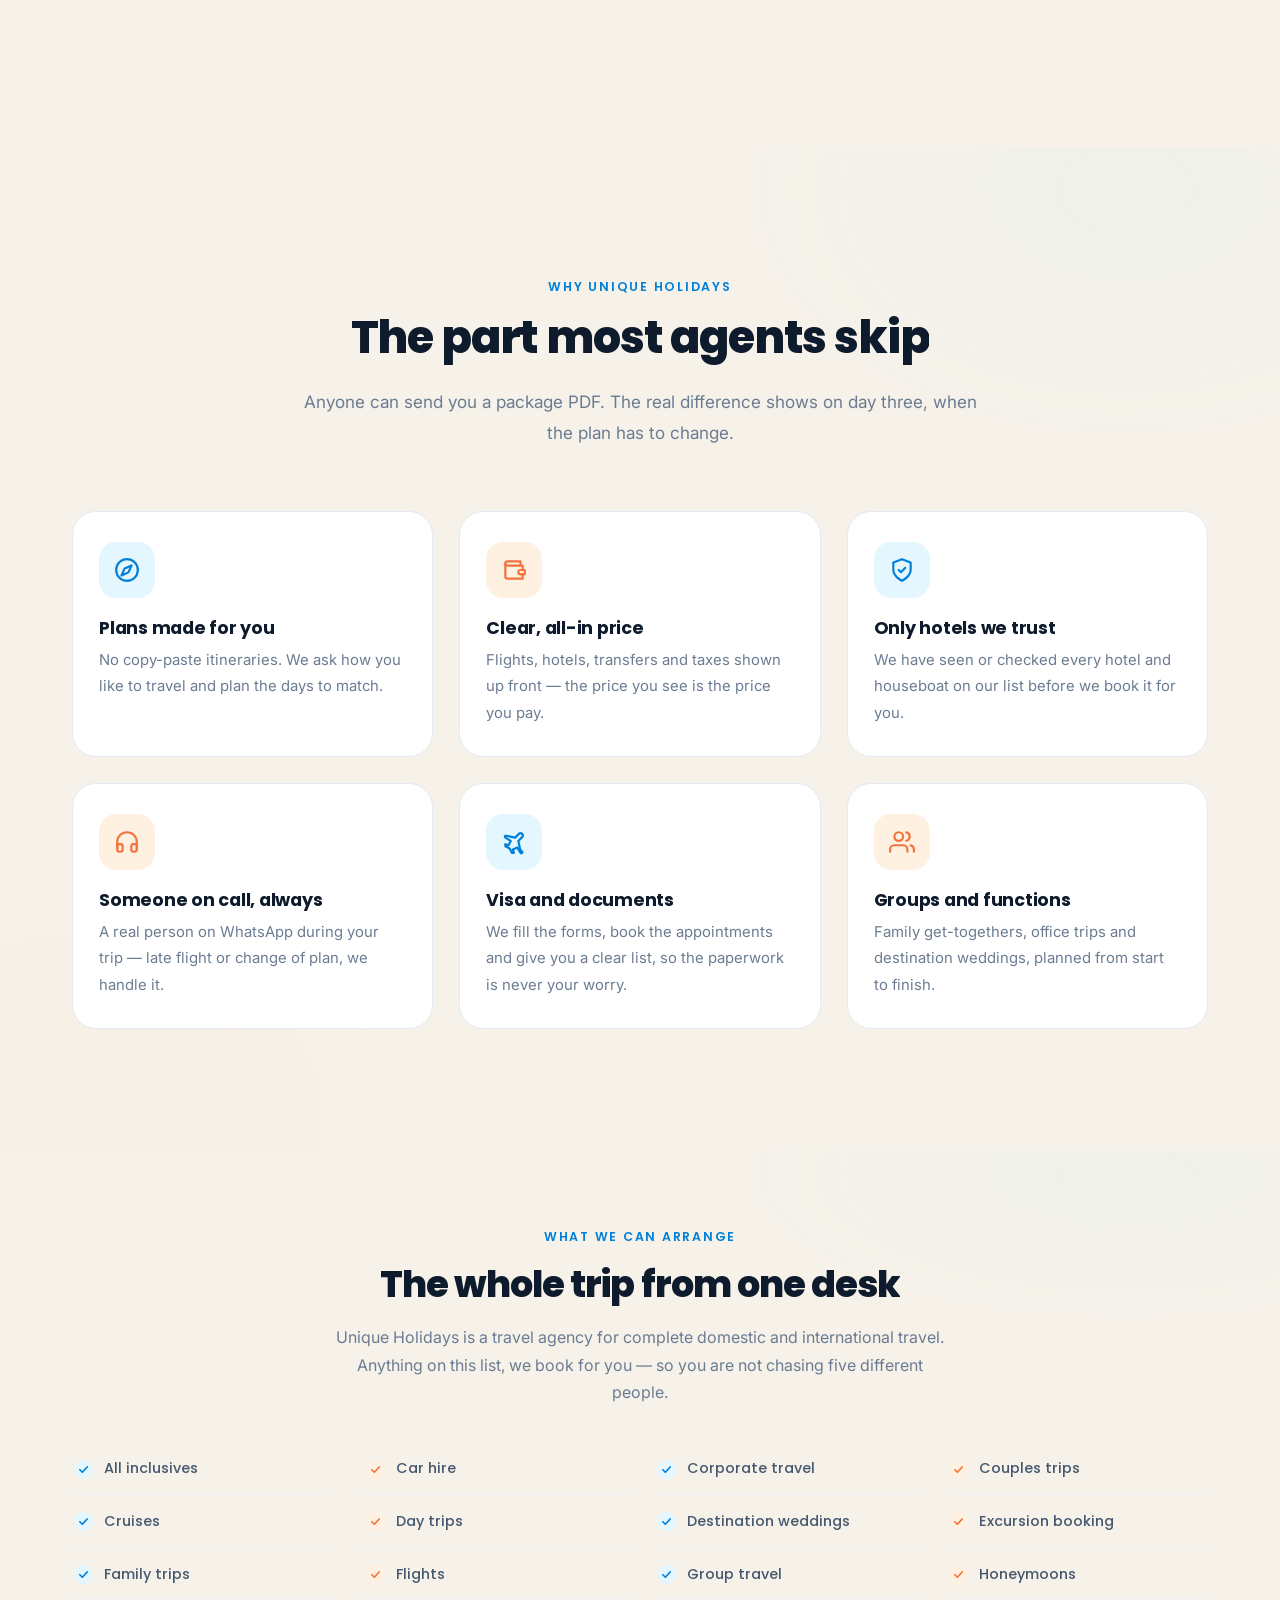
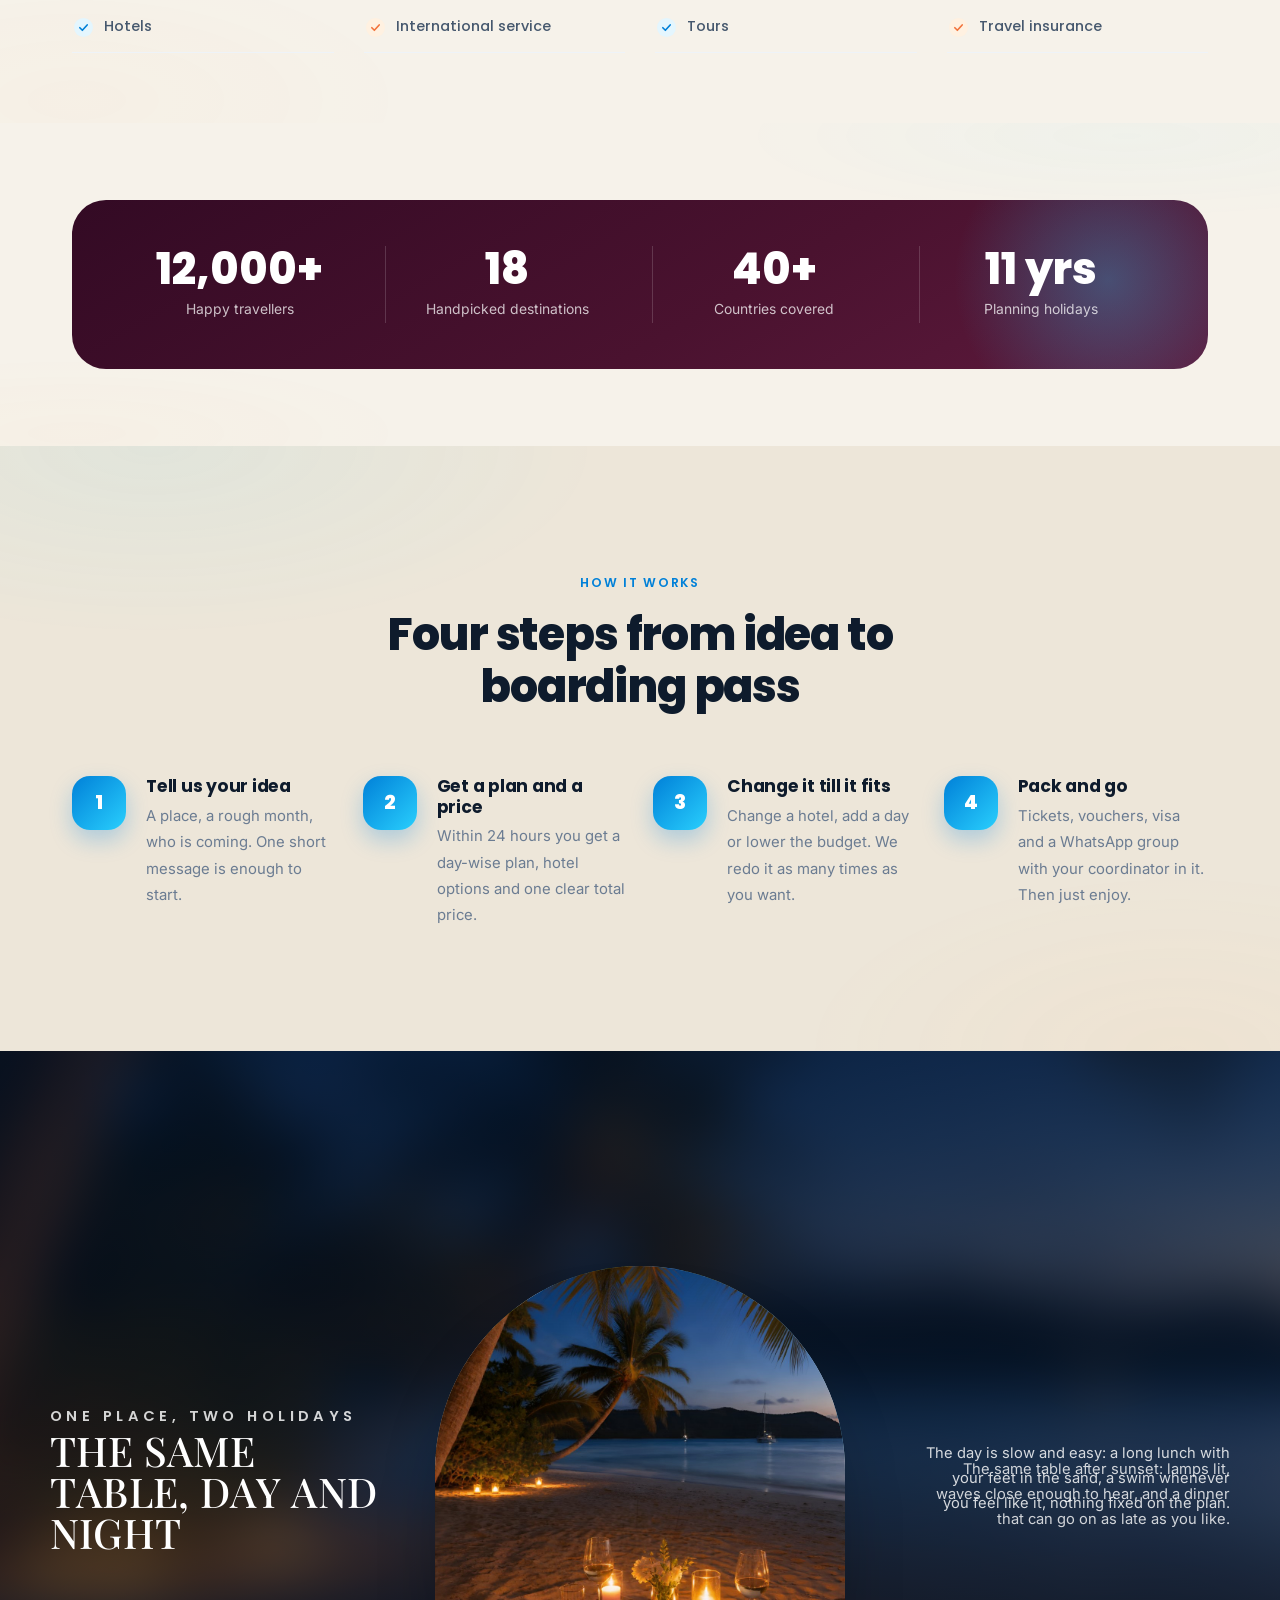
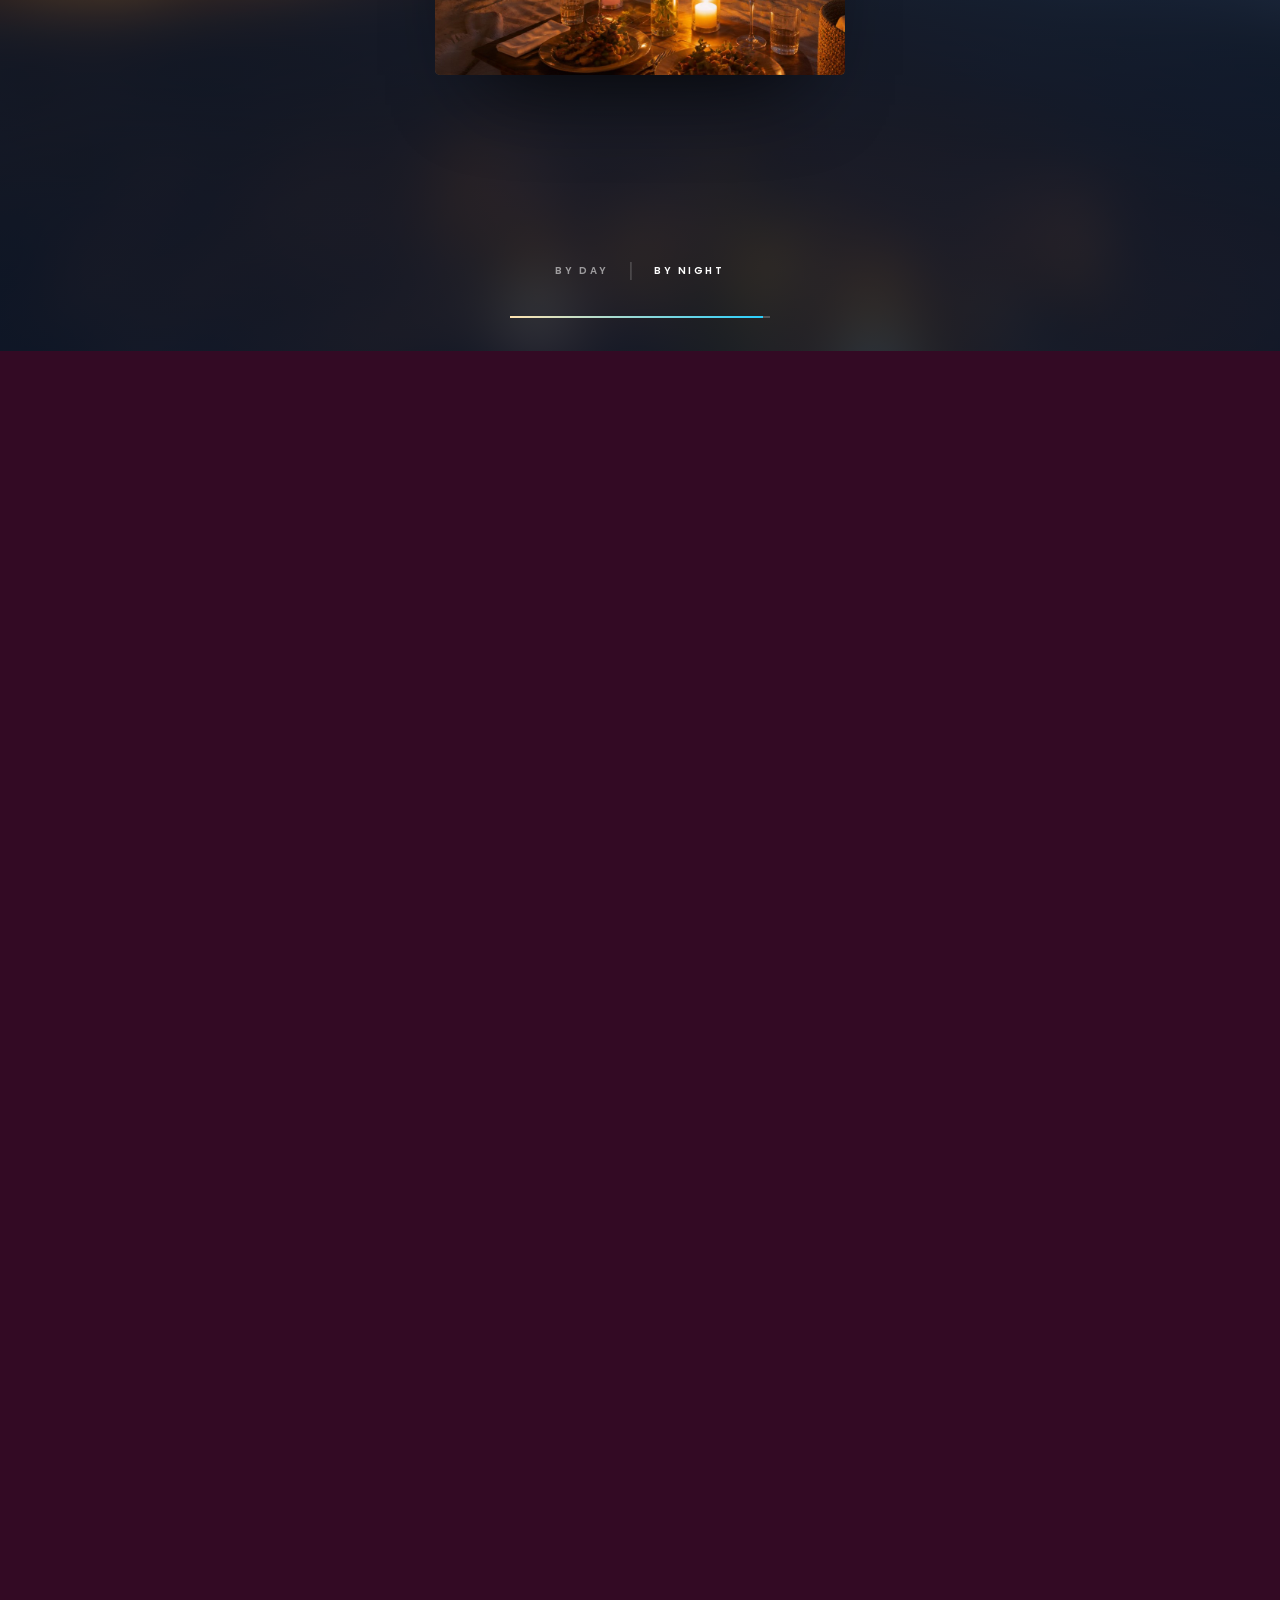
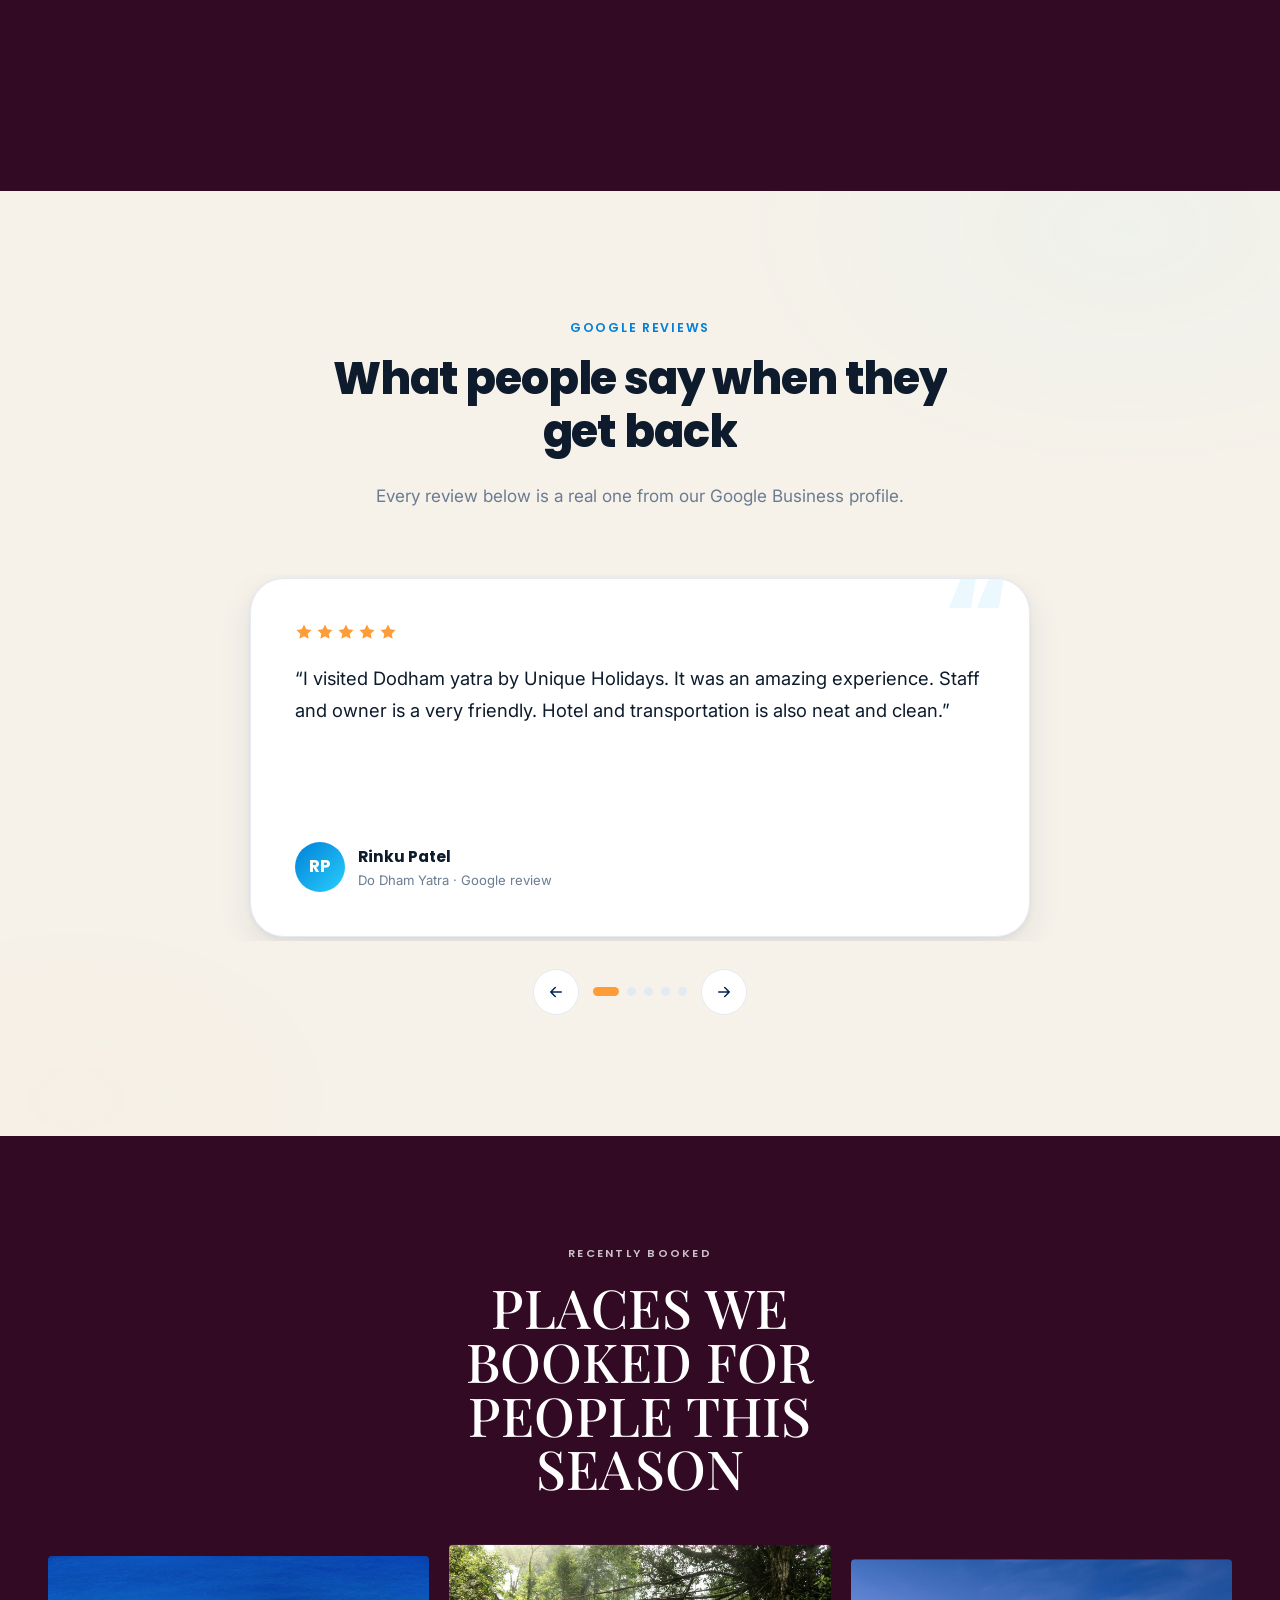
==== commit 41a6ed80: "Remove the hero's marker and its note The orange "i" marker, the dashed run out to it and the "In ev" ====
--- a/index.html
+++ b/index.html
@@ -20,9 +20,9 @@
 <link rel="preconnect" href="https://fonts.googleapis.com">
 <link rel="preconnect" href="https://fonts.gstatic.com" crossorigin>
 <link href="https://fonts.googleapis.com/css2?family=Inter:wght@400;500;600&family=Playfair+Display:ital,wght@0,400;0,500;0,600;0,700;1,400;1,500&family=Poppins:wght@200;300;400;500;600;700;800&display=swap" rel="stylesheet">
-<link rel="stylesheet" href="assets/css/styles.css?v=20260918c">
-<link rel="stylesheet" href="assets/css/motion.css?v=20260918c">
-<link rel="stylesheet" href="assets/css/cinema.css?v=20260918c">
+<link rel="stylesheet" href="assets/css/styles.css?v=20260918d">
+<link rel="stylesheet" href="assets/css/motion.css?v=20260918d">
+<link rel="stylesheet" href="assets/css/cinema.css?v=20260918d">
 <noscript><style>
   /* Without JavaScript the intro never lifts and nothing is measured, so fall
      back to plain, readable HTML. */
@@ -36,7 +36,7 @@
   .cx-journey__screen { position: relative !important; overflow-x: auto !important; }
   .theme-toggle { display: none; }
 </style></noscript>
-<script src="assets/js/boot.js?v=20260918c"></script>
+<script src="assets/js/boot.js?v=20260918d"></script>
 <script type="application/ld+json">
 {"@context":"https://schema.org","@type":"TravelAgency","name":"Unique Holidays",
 "slogan":"Let's Explore the World","url":"https://www.uniqueholidays.com/",
@@ -141,19 +141,6 @@
         </div>
 
         <div class="cx-hero__deco">
-          <div class="cx-hero__spot" data-cx="ctn">
-            <button class="cx-hero__pin" type="button" aria-expanded="true" aria-controls="cxHeroTip" aria-label="What every price includes">
-              <span class="cx-hero__pinRing" aria-hidden="true"></span>
-              <svg viewBox="0 0 24 24" fill="none" stroke="currentColor" stroke-width="2.6" stroke-linecap="round" aria-hidden="true"><path d="M12 11v6M12 7.2v.01"/></svg>
-            </button>
-            <svg class="cx-hero__wire" viewBox="0 0 120 60" preserveAspectRatio="none" aria-hidden="true"><path d="M1 58 L33 44"/></svg>
-            <div class="cx-hero__tip" id="cxHeroTip">
-              <p class="cx-hero__tipLabel">IN EVERY PRICE</p>
-              <p class="cx-hero__tipText">Flights, hotels, transfers, taxes and the visa paperwork. Quoted once, in full &mdash; travel without worrying!</p>
-              <button class="cx-hero__tipClose" type="button" aria-label="Hide this note"><svg viewBox="0 0 24 24" fill="none" stroke="currentColor" stroke-width="2.6" stroke-linecap="round" aria-hidden="true"><path d="M6 6l12 12M18 6L6 18"/></svg></button>
-            </div>
-          </div>
-
           <div class="cx-hero__social" data-cx="ctn">
             <a href="#" aria-label="Instagram"><svg viewBox="0 0 24 24" fill="none" stroke="currentColor" stroke-width="1.7" stroke-linecap="round" stroke-linejoin="round" aria-hidden="true"><rect x="2.6" y="2.6" width="18.8" height="18.8" rx="5"/><circle cx="12" cy="12" r="4.2"/><circle cx="17.4" cy="6.6" r="1.1" fill="currentColor" stroke="none"/></svg></a>
             <a href="#" aria-label="Facebook"><svg viewBox="0 0 24 24" fill="none" stroke="currentColor" stroke-width="1.7" stroke-linecap="round" stroke-linejoin="round" aria-hidden="true"><rect x="2.6" y="2.6" width="18.8" height="18.8" rx="4"/><path d="M15 7.6h-1.6a1.9 1.9 0 0 0-1.9 1.9v1.9H10v2.6h1.5V21"/><path d="M11.5 14h2.9"/></svg></a>
@@ -828,8 +815,8 @@
 </div>
 
 
-<script src="assets/js/main.js?v=20260918c" defer></script>
-<script src="assets/js/motion.js?v=20260918c" defer></script>
-<script src="assets/js/cinema.js?v=20260918c" defer></script>
+<script src="assets/js/main.js?v=20260918d" defer></script>
+<script src="assets/js/motion.js?v=20260918d" defer></script>
+<script src="assets/js/cinema.js?v=20260918d" defer></script>
 </body>
 </html>
--- a/assets/css/cinema.css
+++ b/assets/css/cinema.css
@@ -360,72 +360,6 @@
 .cx-hero__deco { position: absolute; inset: 0; z-index: 3; pointer-events: none; }
 .cx-hero__deco > * { pointer-events: auto; }
 
-/* -- the marker, its dashed run, and the note it opens ------------------- */
-.cx-hero__spot {
-  position: absolute; right: var(--hpad);
-  top: 46%; width: min(310px, 30vw); height: 118px;
-}
-.cx-hero__pin {
-  position: absolute; left: 0; bottom: 0; transform: translate(-50%, 50%);
-  width: 30px; height: 30px; border-radius: 50%; border: 0; cursor: pointer;
-  background: var(--orange); color: #16243a; display: grid; place-items: center;
-  box-shadow: 0 8px 20px rgba(0, 10, 26, .4);
-  transition: transform .34s var(--cx-out), background-color .3s var(--cx-out);
-}
-.cx-hero__pin:hover { transform: translate(-50%, 50%) scale(1.12); }
-.cx-hero__pin svg { width: 15px; height: 15px; }
-.cx-hero__pinRing {
-  position: absolute; inset: 0; border-radius: 50%;
-  border: 1px solid var(--orange); opacity: 0;
-}
-.cx-hero__spot.is-in .cx-hero__pinRing { animation: uh-hero-ring 2.9s var(--cx-out) 1.1s infinite; }
-@keyframes uh-hero-ring {
-  0%   { transform: scale(.62); opacity: .8; }
-  70%  { opacity: 0; }
-  100% { transform: scale(2.6); opacity: 0; }
-}
-.cx-hero__wire { position: absolute; inset: 0; width: 100%; height: 100%; overflow: visible; }
-.cx-hero__wire path {
-  fill: none; stroke: rgba(255, 255, 255, .8); stroke-width: 1;
-  stroke-dasharray: 3 4; vector-effect: non-scaling-stroke;
-}
-.cx-hero__spot.is-in .cx-hero__wire { animation: uh-hero-wire .74s var(--cx-out) .5s both; }
-@keyframes uh-hero-wire {
-  from { clip-path: inset(0 100% 0 0); }
-  to   { clip-path: inset(0 0 0 0); }
-}
-/* the note sits on the horizontal run of the wire, opening to the right */
-.cx-hero__tip {
-  position: absolute; left: 28.3%; right: 0; top: 43.3%; transform: translateY(-50%);
-  border: 1px dashed rgba(255, 255, 255, .72); border-radius: 7px;
-  background: rgba(4, 14, 28, .48);
-  padding: 13px 15px; color: #fff;
-}
-.cx-hero__spot.is-in .cx-hero__tip { animation: uh-hero-tip .6s var(--cx-out) .95s both; }
-@keyframes uh-hero-tip {
-  from { opacity: 0; transform: translate(-16px, -50%) scale(.95); }
-  to   { opacity: 1; transform: translate(0, -50%) scale(1); }
-}
-.cx-hero__tipLabel {
-  margin: 0 0 6px; font-family: var(--hface); font-weight: 600;
-  font-size: .64rem; letter-spacing: .06em; color: #fff;
-}
-.cx-hero__tipText {
-  margin: 0; font-family: var(--hface); font-weight: 300;
-  font-size: .68rem; line-height: 1.5; color: rgba(255, 255, 255, .84);
-}
-.cx-hero__tipClose {
-  position: absolute; top: -11px; right: -11px; width: 22px; height: 22px;
-  border-radius: 50%; border: 0; cursor: pointer;
-  background: var(--orange); color: #16243a; display: grid; place-items: center; padding: 0;
-  transition: transform .3s var(--cx-out), background-color .3s var(--cx-out);
-}
-.cx-hero__tipClose:hover { background: #fff; transform: rotate(90deg); }
-.cx-hero__tipClose svg { width: 11px; height: 11px; }
-/* closed: the note and its run go, the marker stays and keeps pulsing */
-.cx-hero__spot.is-shut .cx-hero__tip,
-.cx-hero__spot.is-shut .cx-hero__wire { opacity: 0; visibility: hidden; transition: opacity .34s var(--cx-out), visibility 0s .34s; }
-
 /* -- bottom rail: socials one side, the reel link the other -------------- */
 .cx-hero__social {
   position: absolute; left: var(--hpad); bottom: clamp(30px, 8vh, 96px);
@@ -451,11 +385,6 @@
 .cx-hero__reel:hover .cx-hero__reelPlay { background: var(--orange); color: #16243a; }
 .cx-hero__reelPlay svg { width: 17px; height: 17px; margin-left: 1px; }
 
-@media (prefers-reduced-motion: reduce) {
-  .cx-hero__spot.is-in .cx-hero__pinRing,
-  .cx-hero__spot.is-in .cx-hero__wire,
-  .cx-hero__spot.is-in .cx-hero__tip { animation: none; }
-}
 
 /* ================================================================== search */
 .cx-search { position: relative; z-index: 3; background: var(--cx-paper); padding-block: clamp(46px, 6vw, 84px) clamp(30px, 4vw, 54px); }
@@ -1048,11 +977,6 @@
 }
 
 /* ============================================================ small screens */
-@media (max-width: 1200px) {
-  /* the headline fills the left half well before the layout breaks, so the
-     note drops clear of it — still on the right, but low, above the rail */
-  .cx-hero__spot { top: auto; bottom: clamp(104px, 16vh, 168px); width: min(300px, 38vw); height: 112px; }
-}
 @media (min-width: 700px) {
   .cx-hero__stage { --hintop: 90px; }
 }
@@ -1069,8 +993,7 @@
 }
 @media (max-width: 760px) {
   /* a phone screen carries the headline, the sentence and the two buttons —
-     the marker and the reel link stand down, the socials stay */
-  .cx-hero__spot { display: none; }
+     the reel link stands down, the socials stay */
   .cx-hero__content { padding-top: clamp(28px, 5vh, 52px); padding-bottom: clamp(84px, 14vh, 120px); }
   .cx-hero__lede p { max-width: none; }
   .cx-hero__cta, .cx-hero__ghost { width: calc(50% - 7px); min-width: 138px; padding: 14px 12px; }
